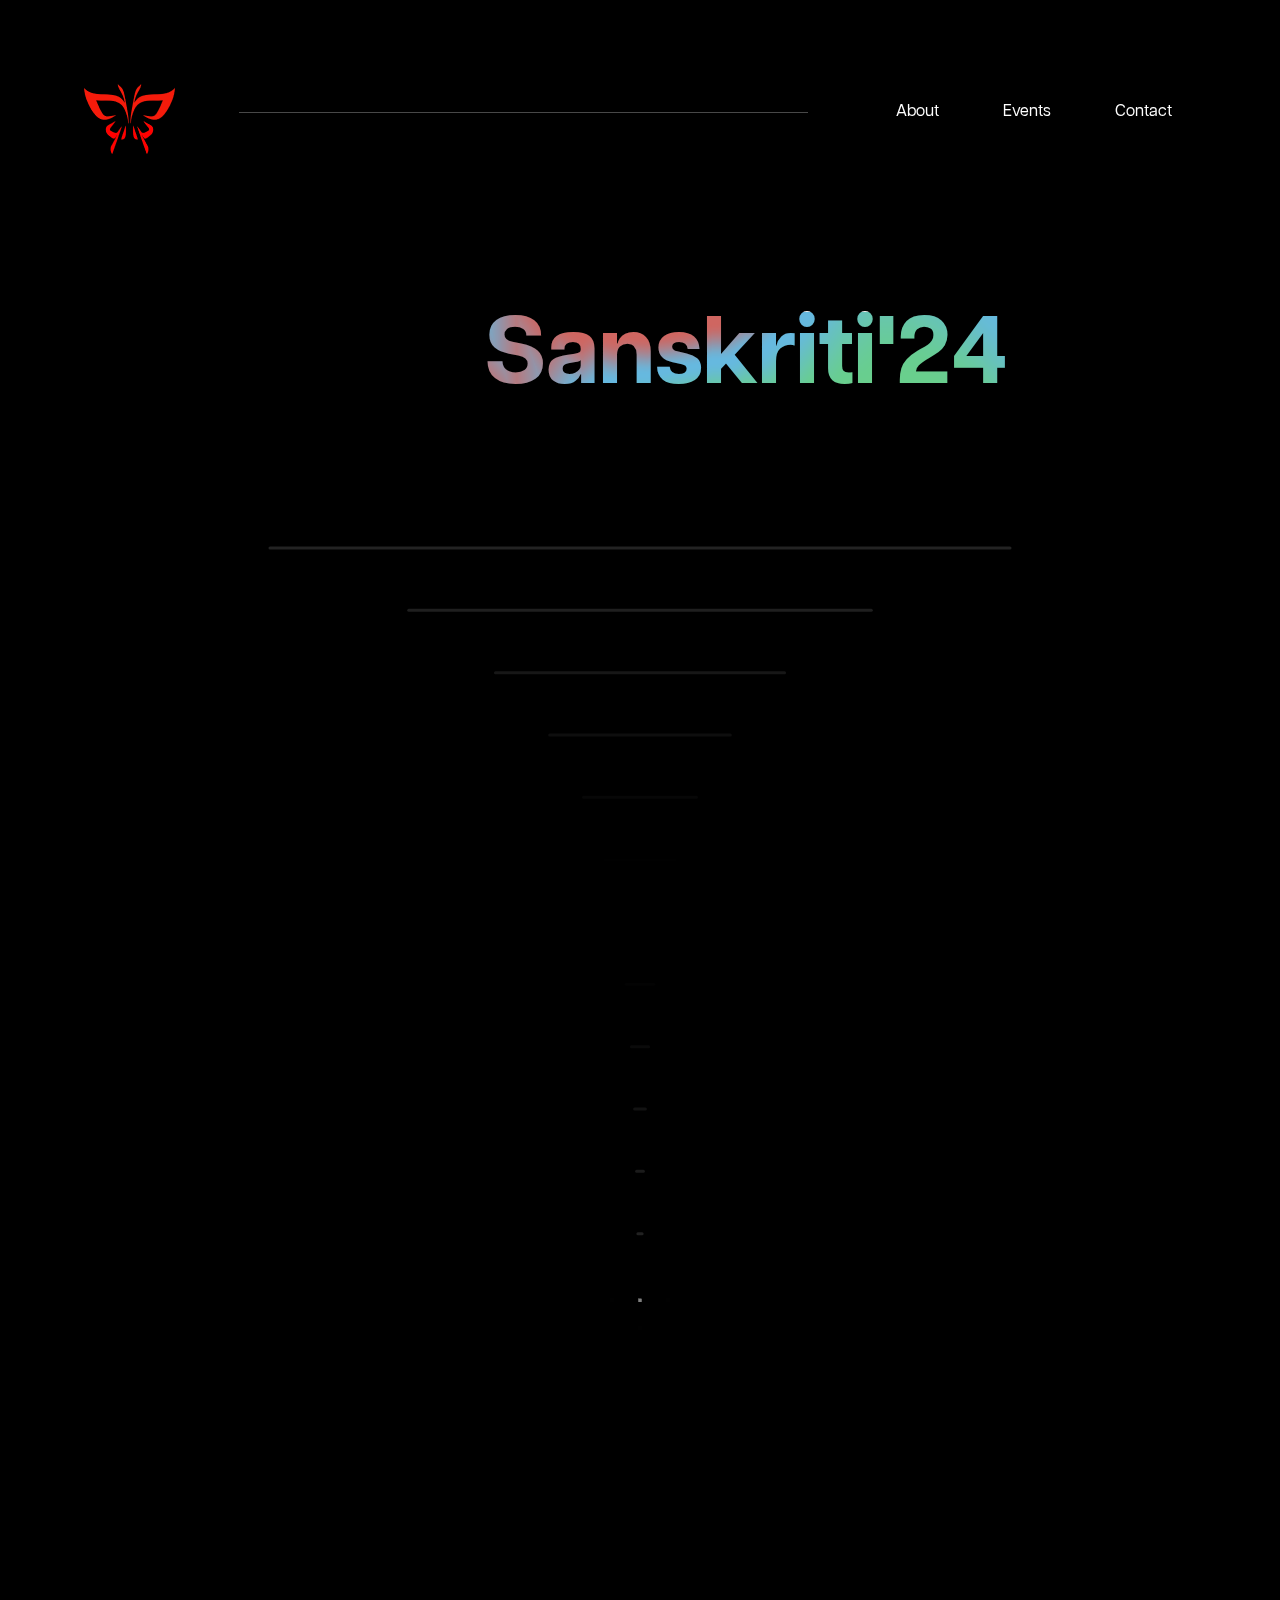
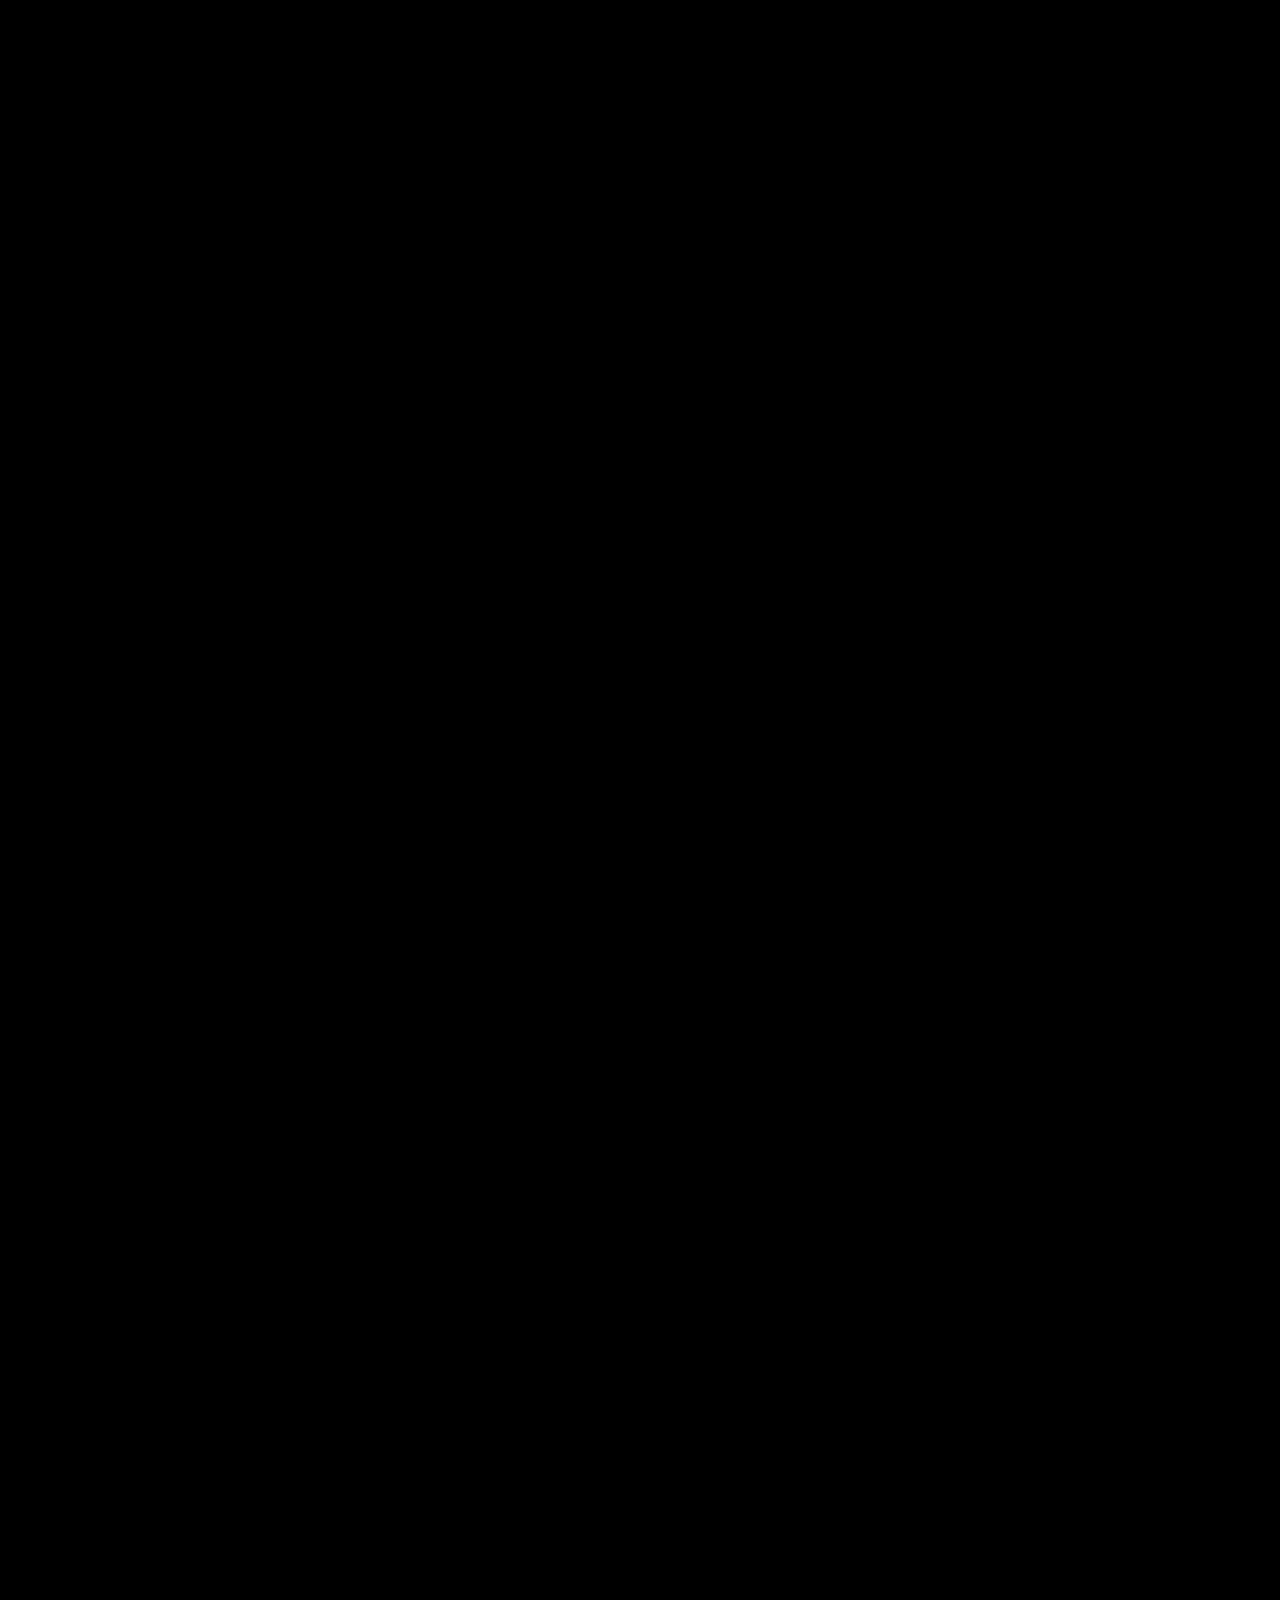
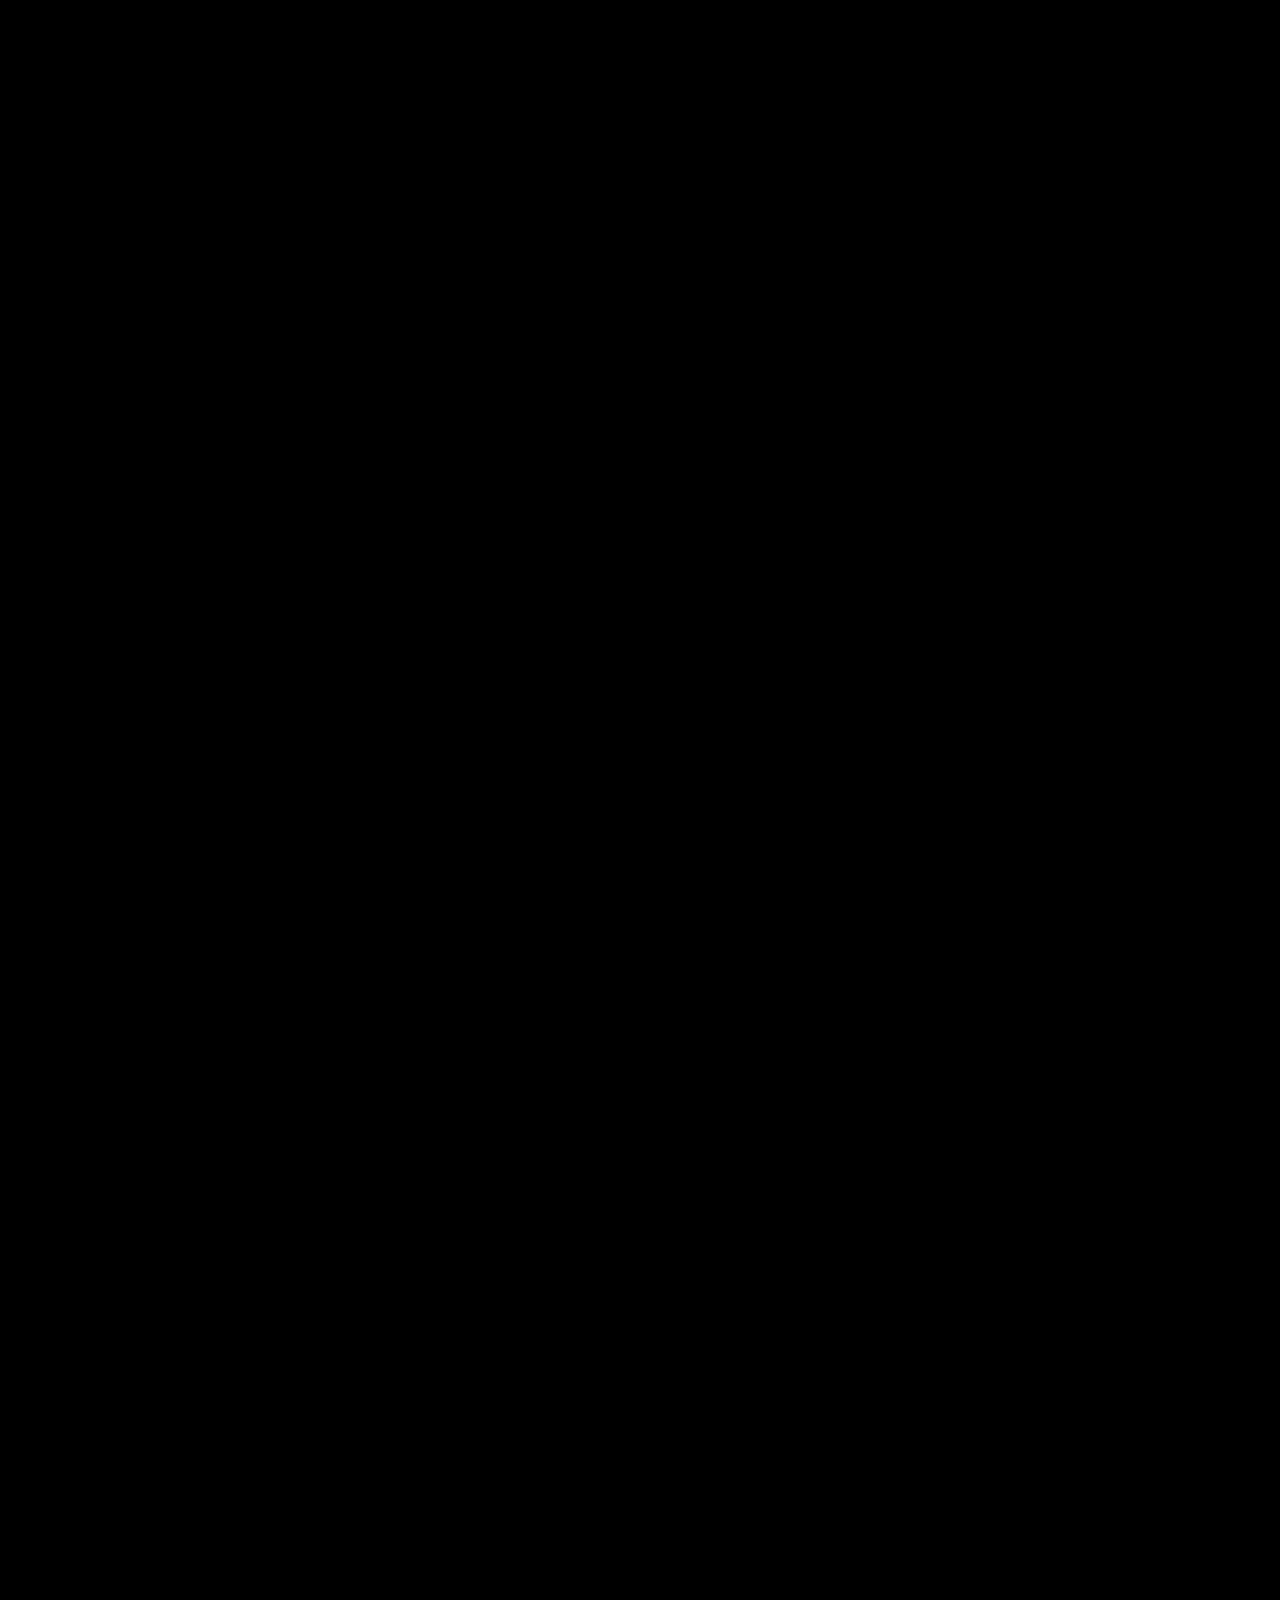
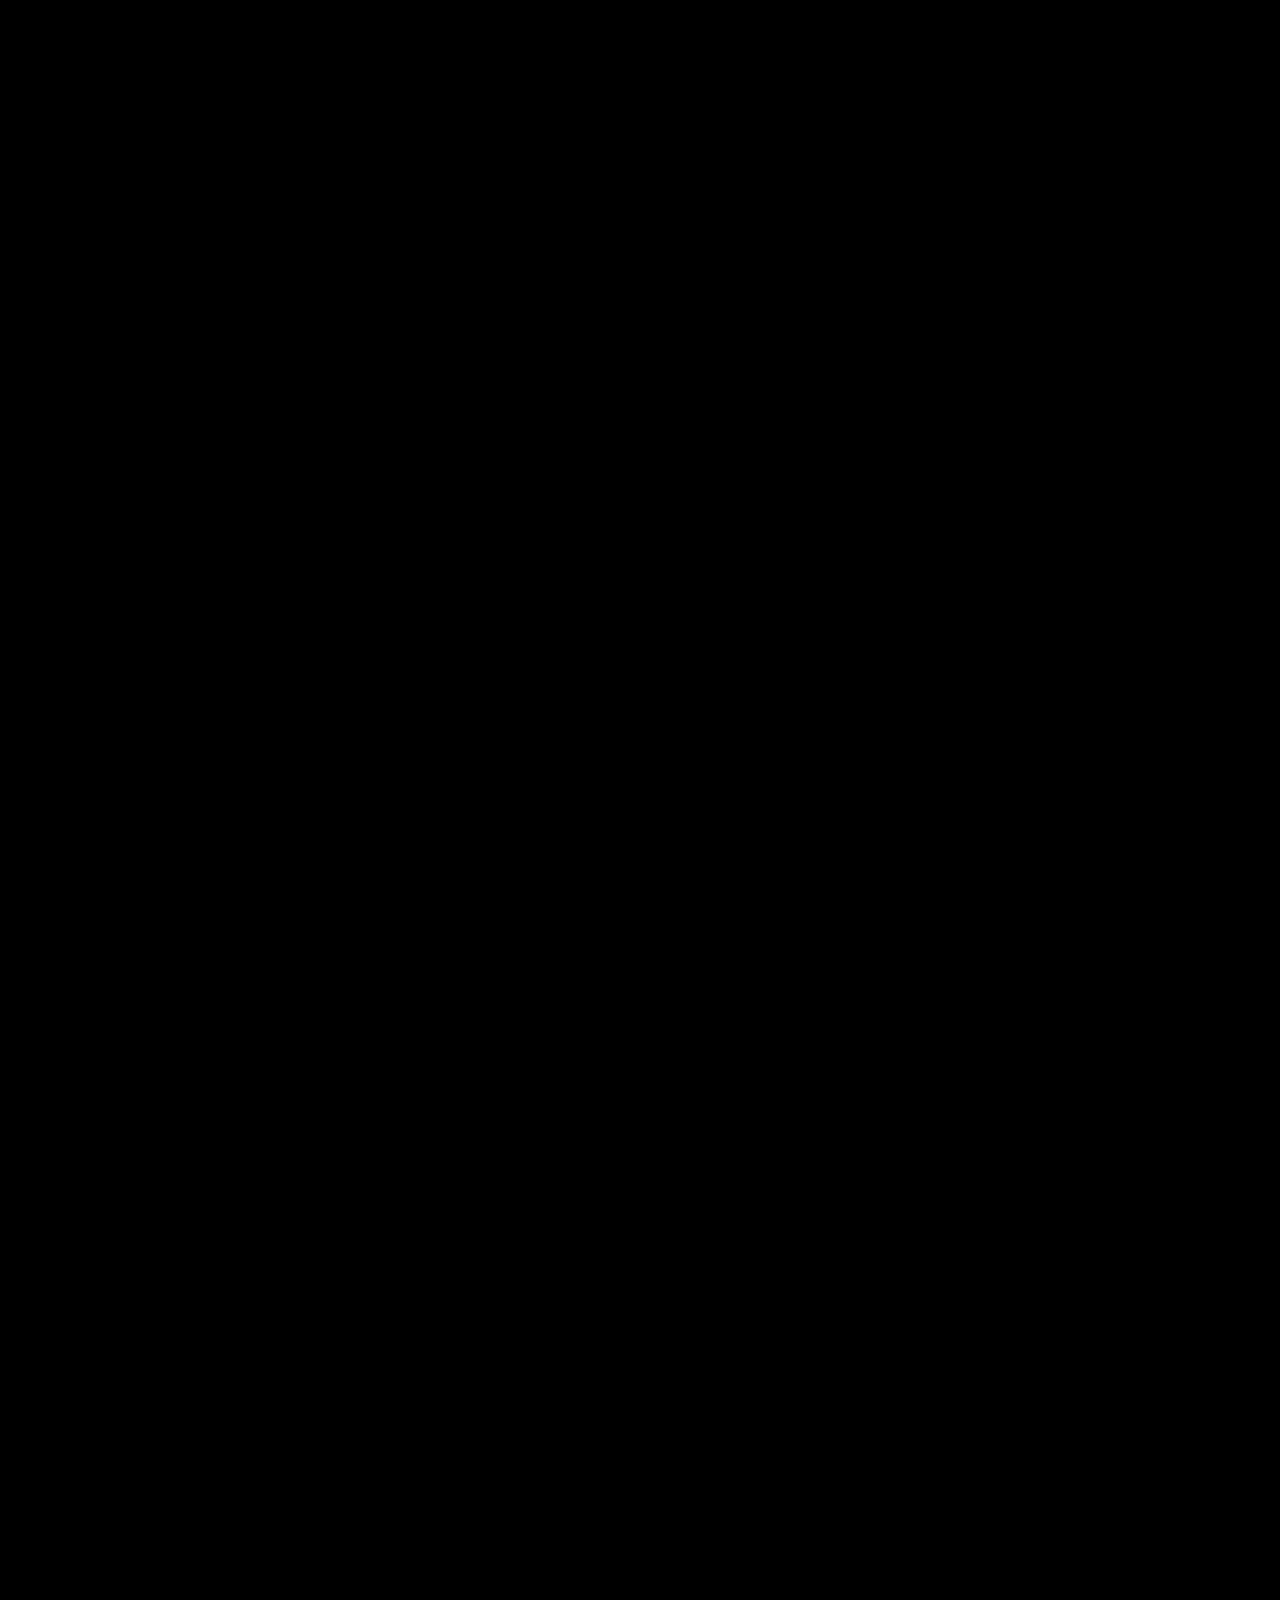
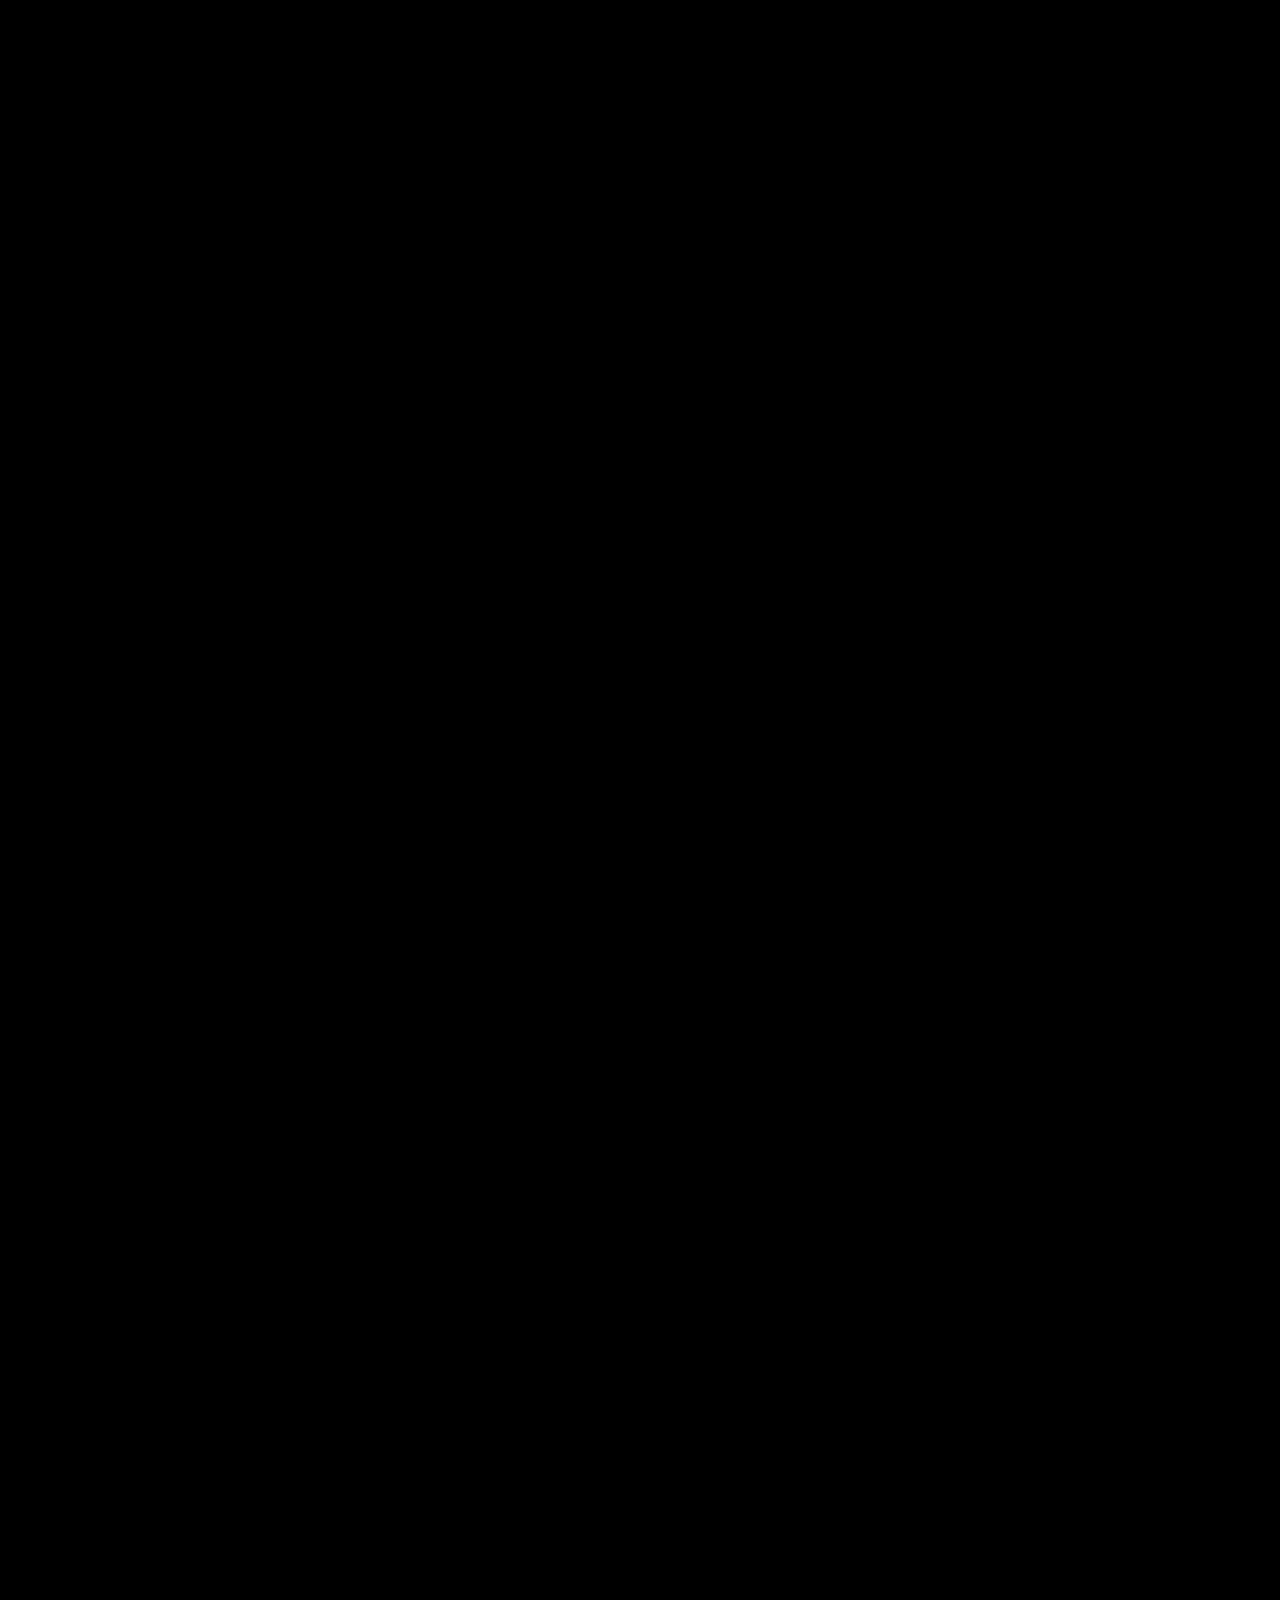
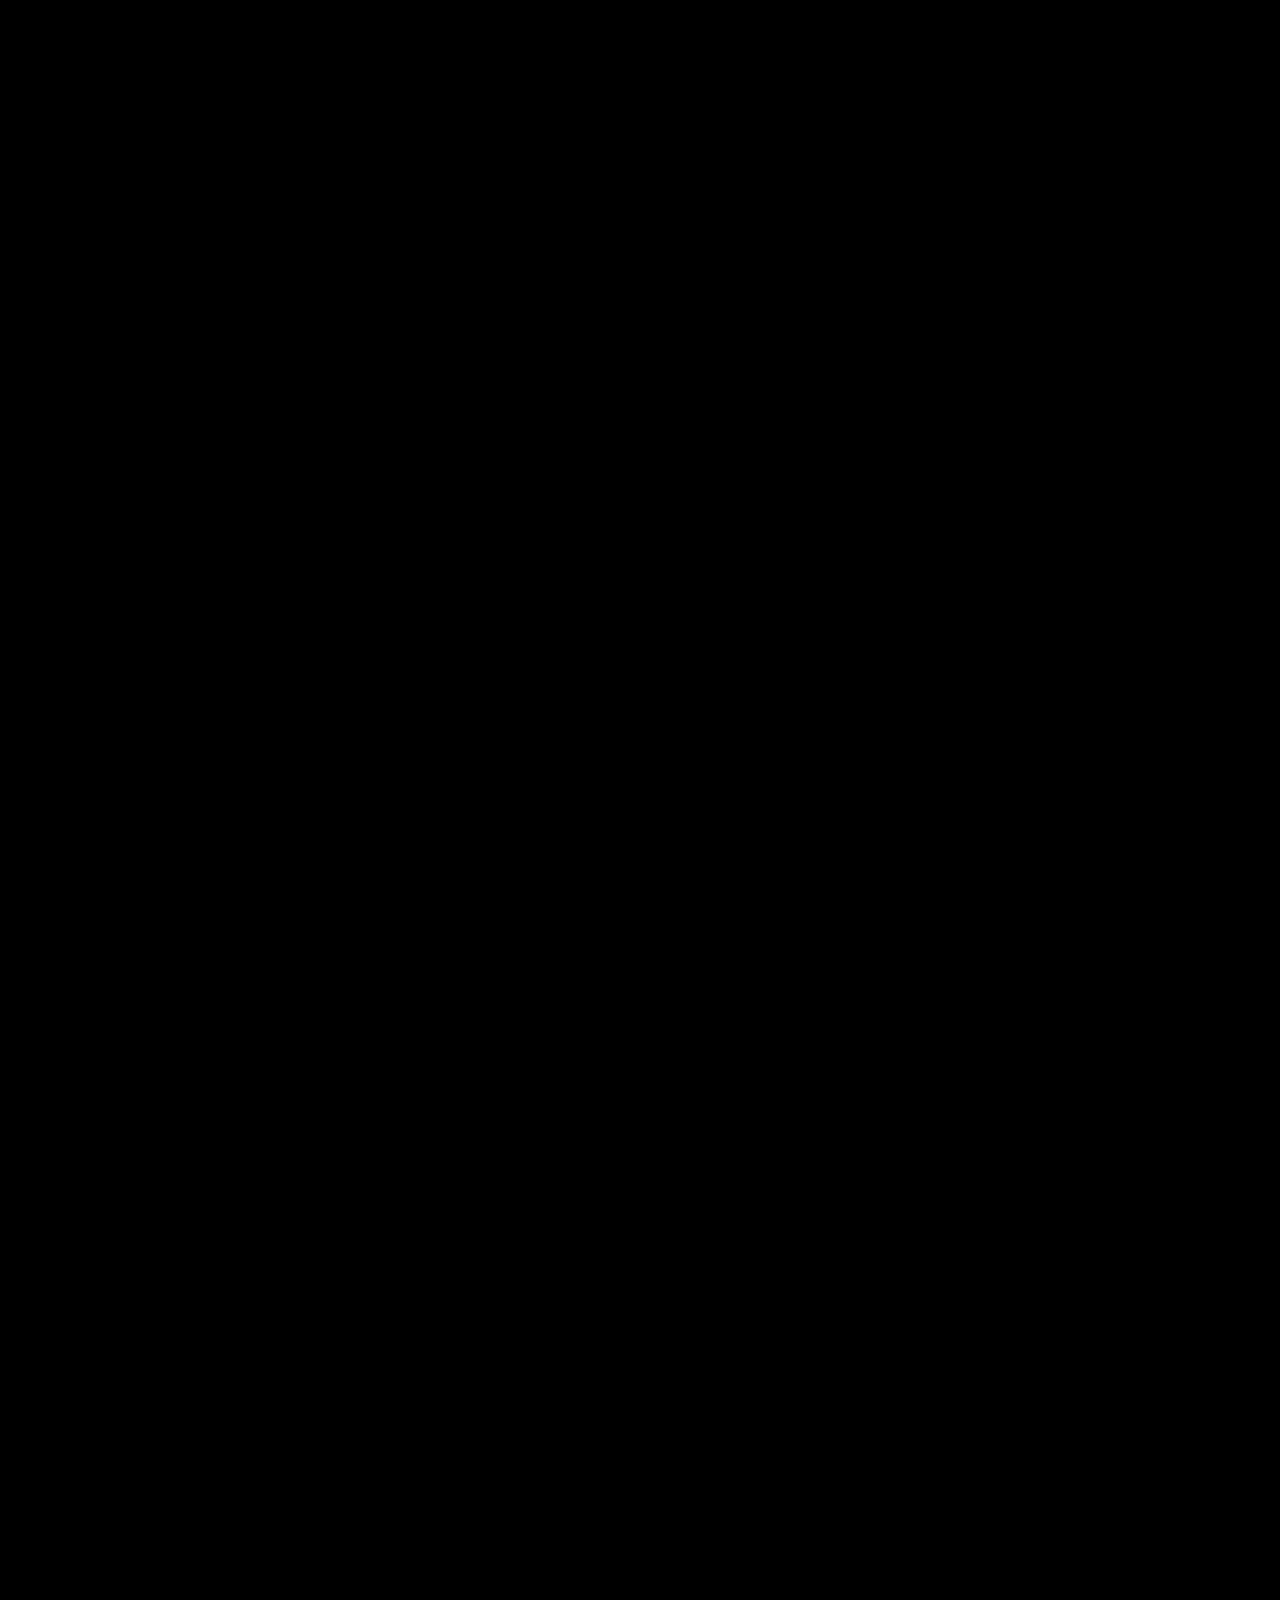
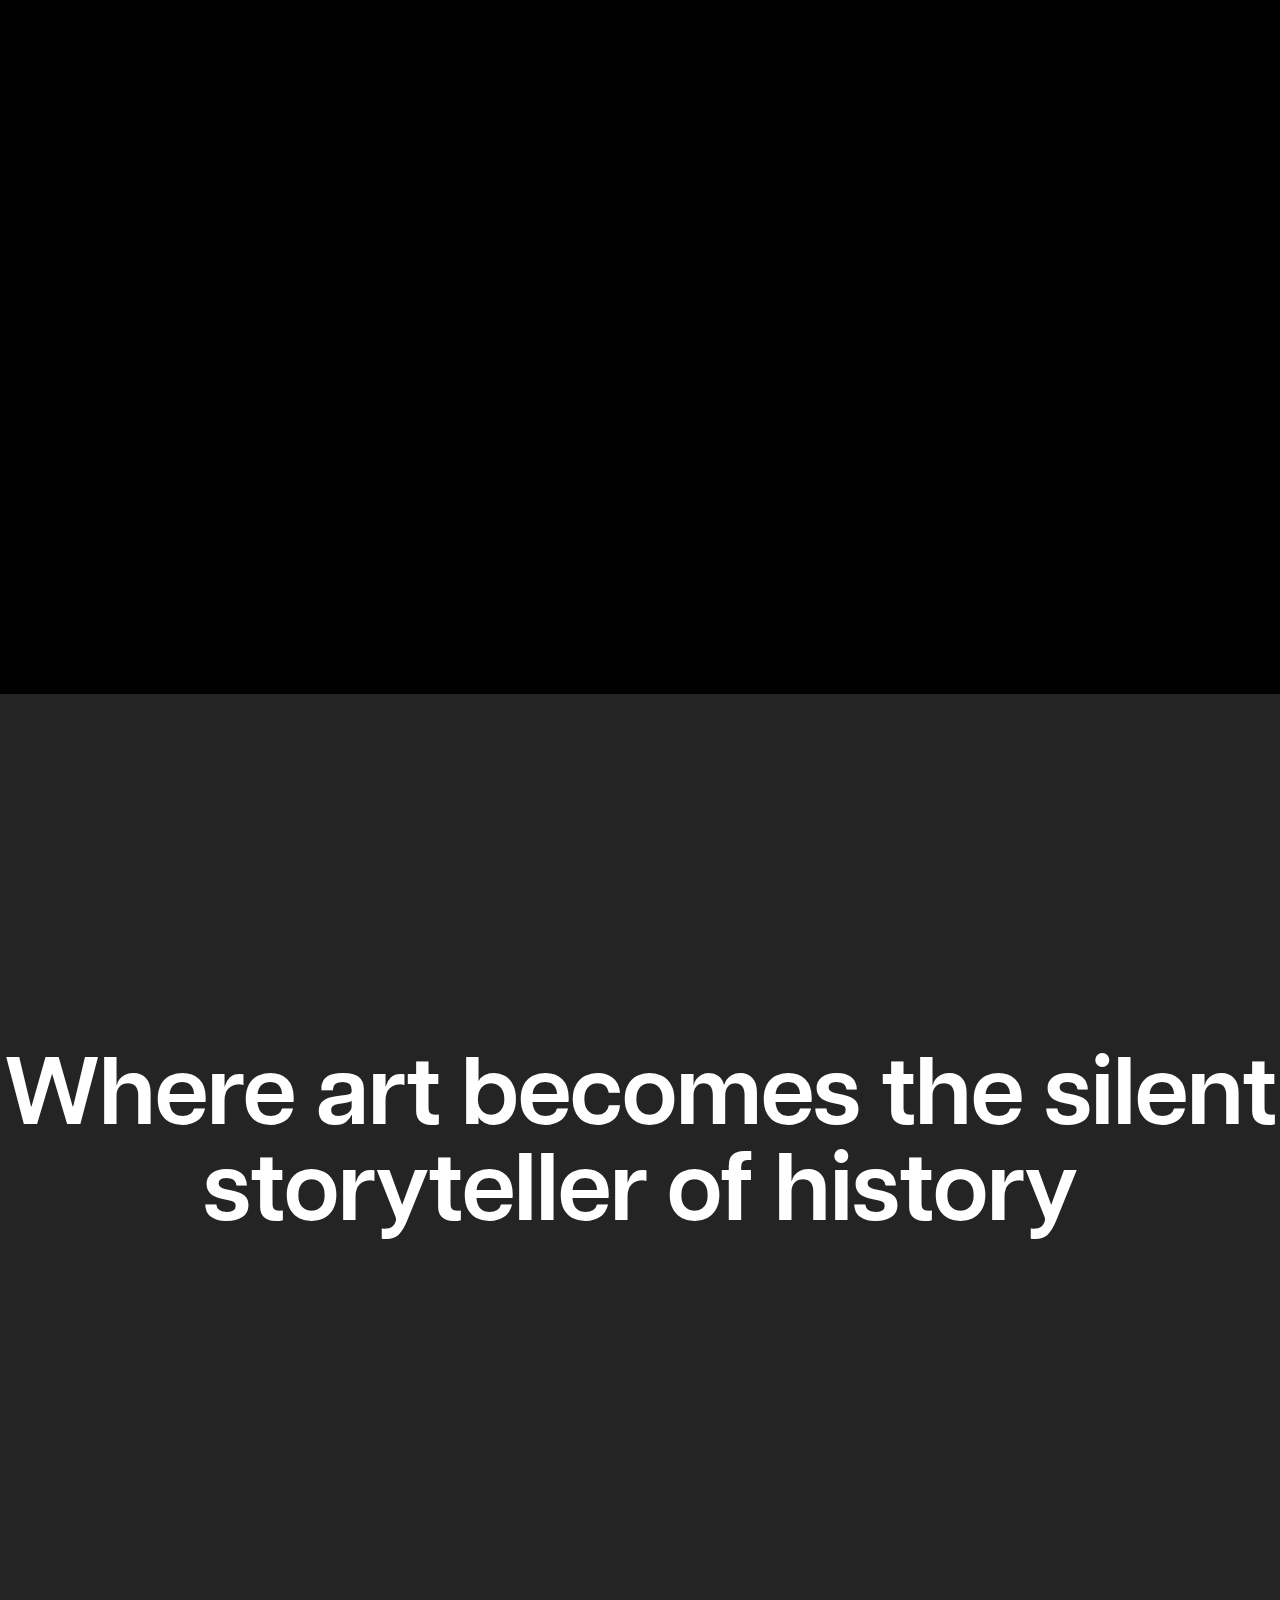
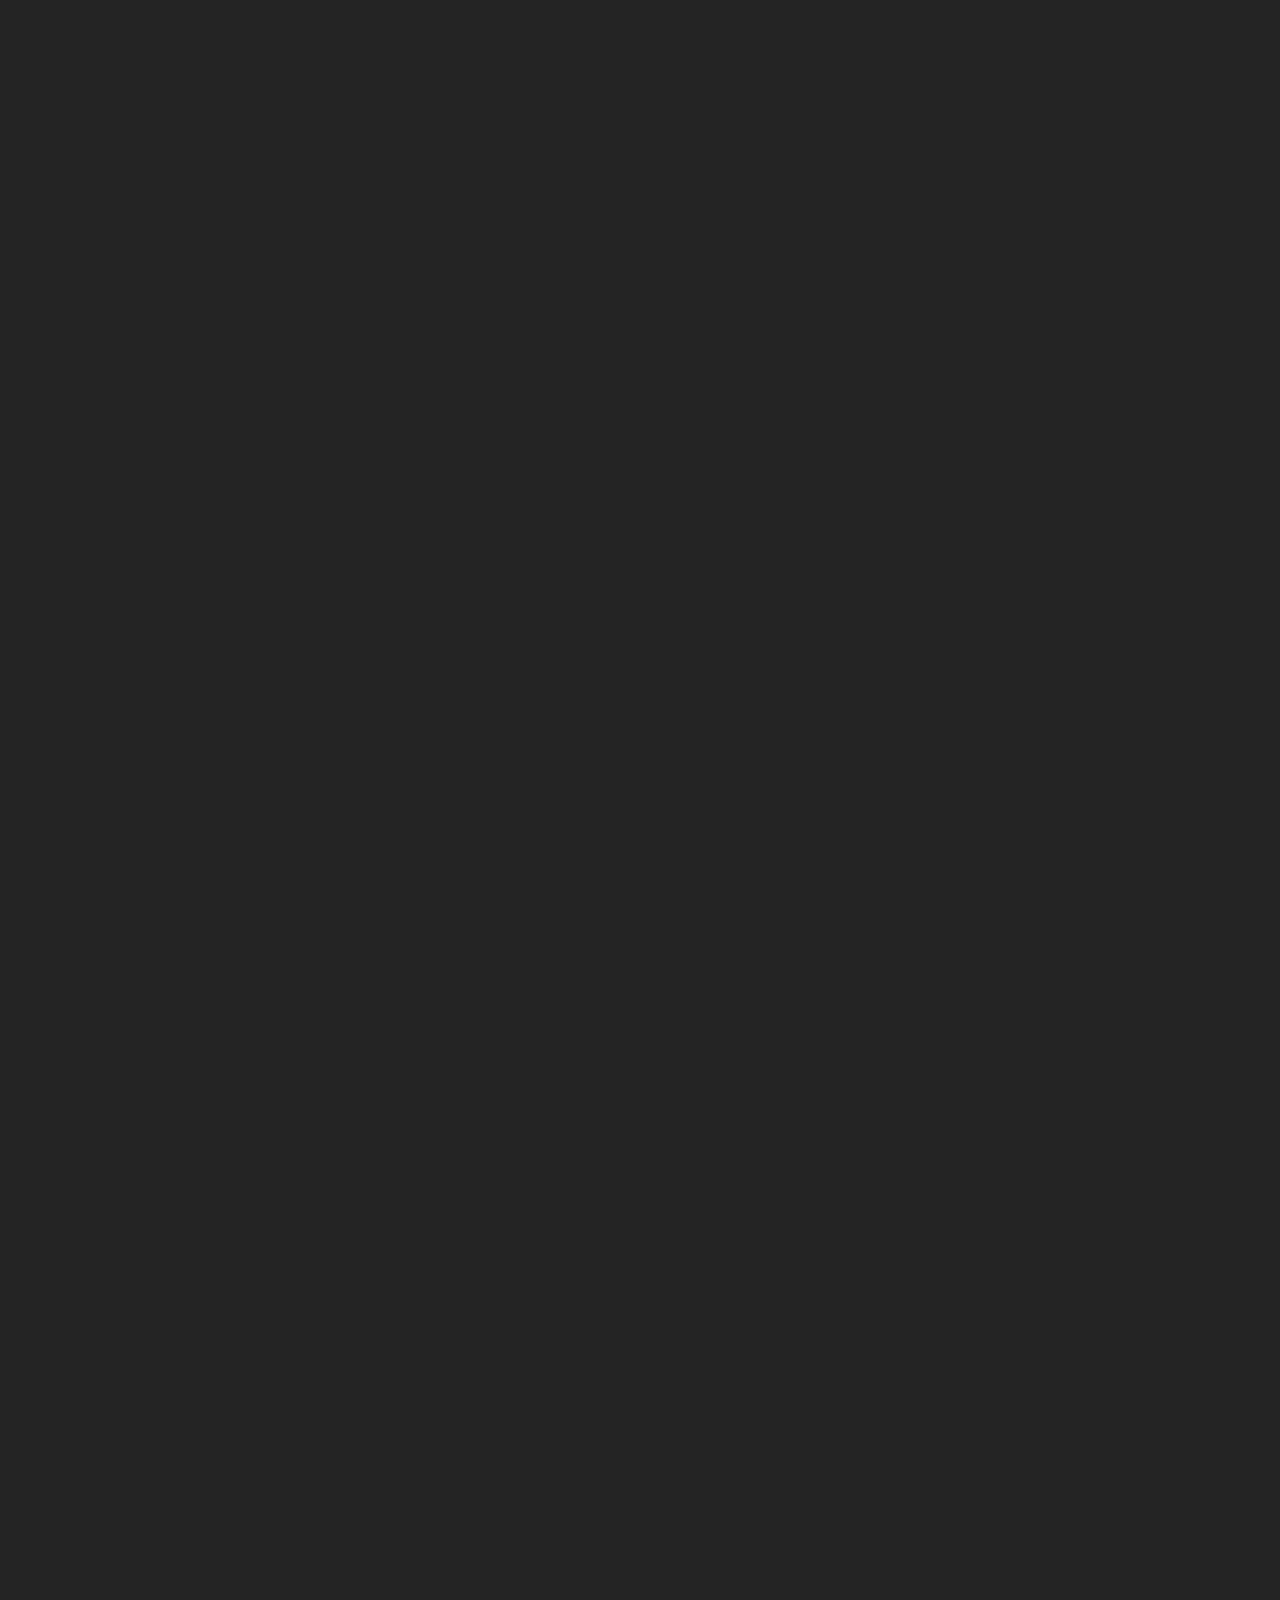
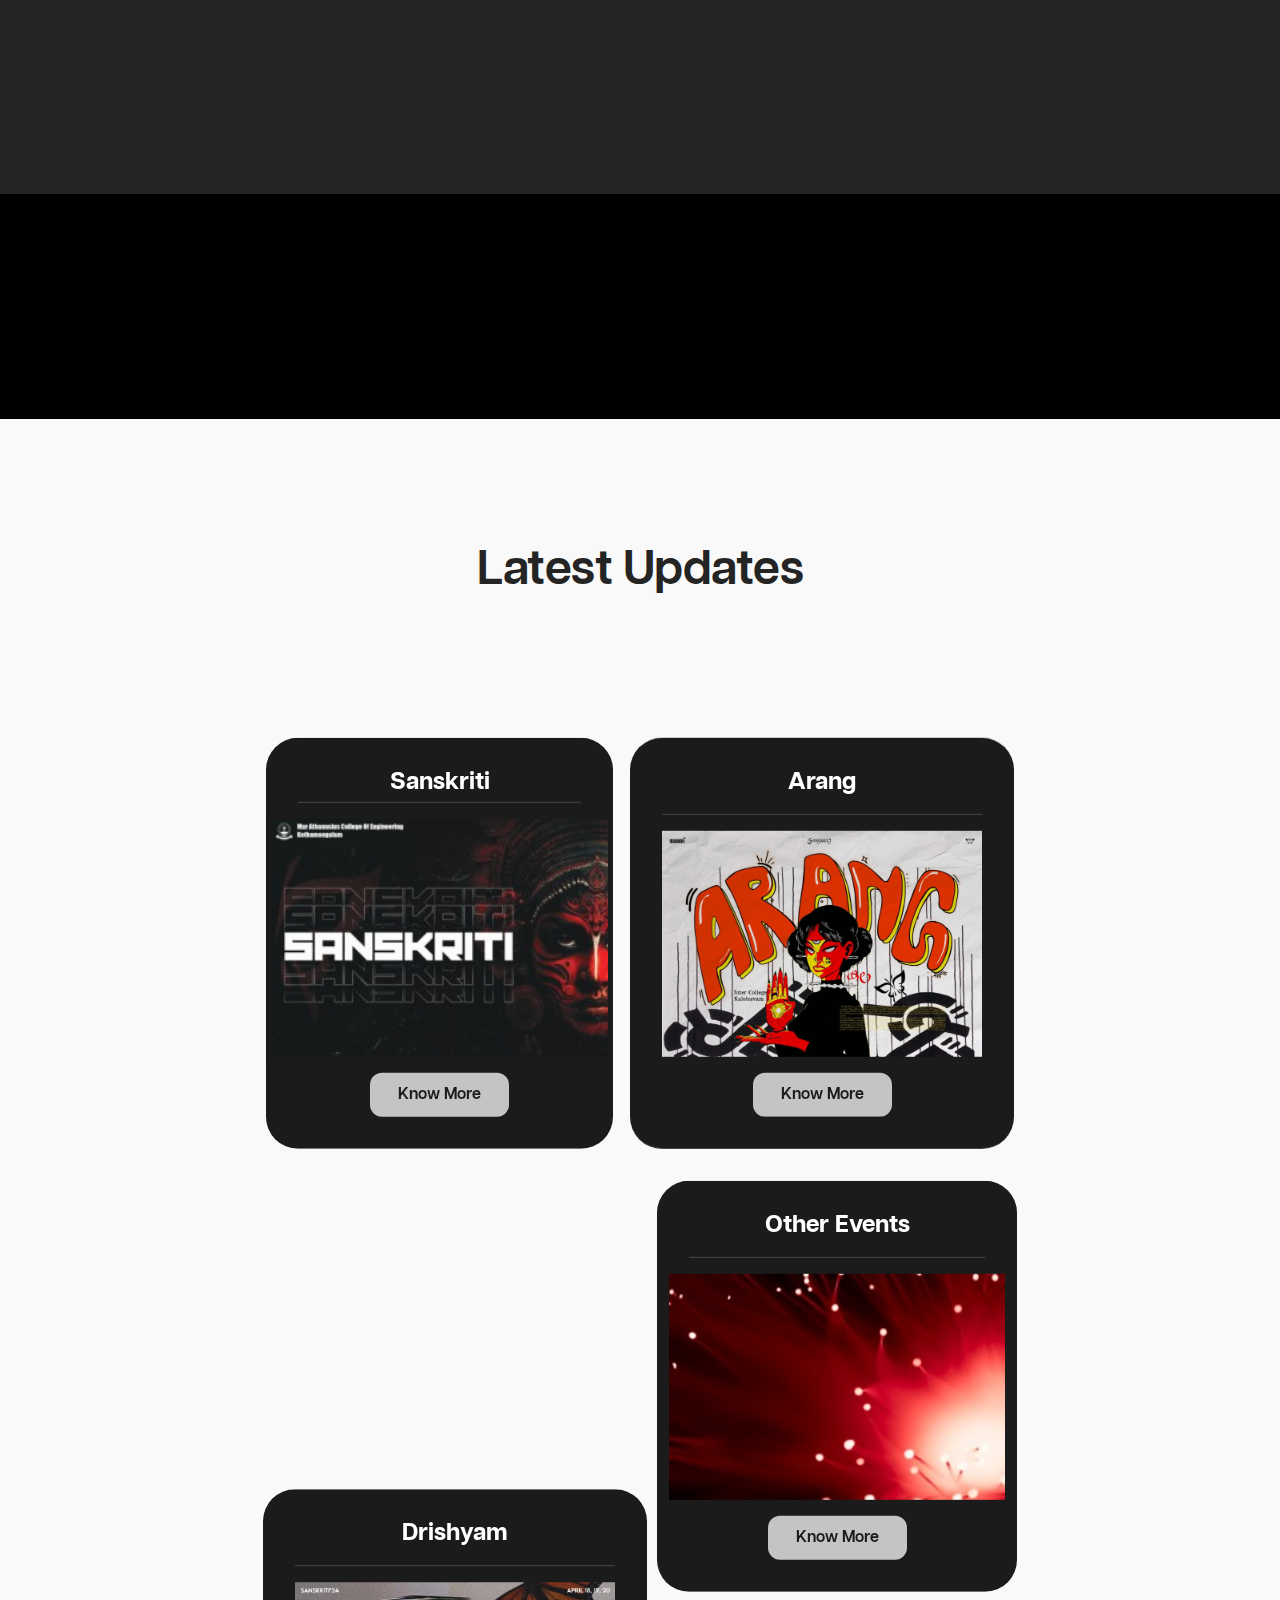
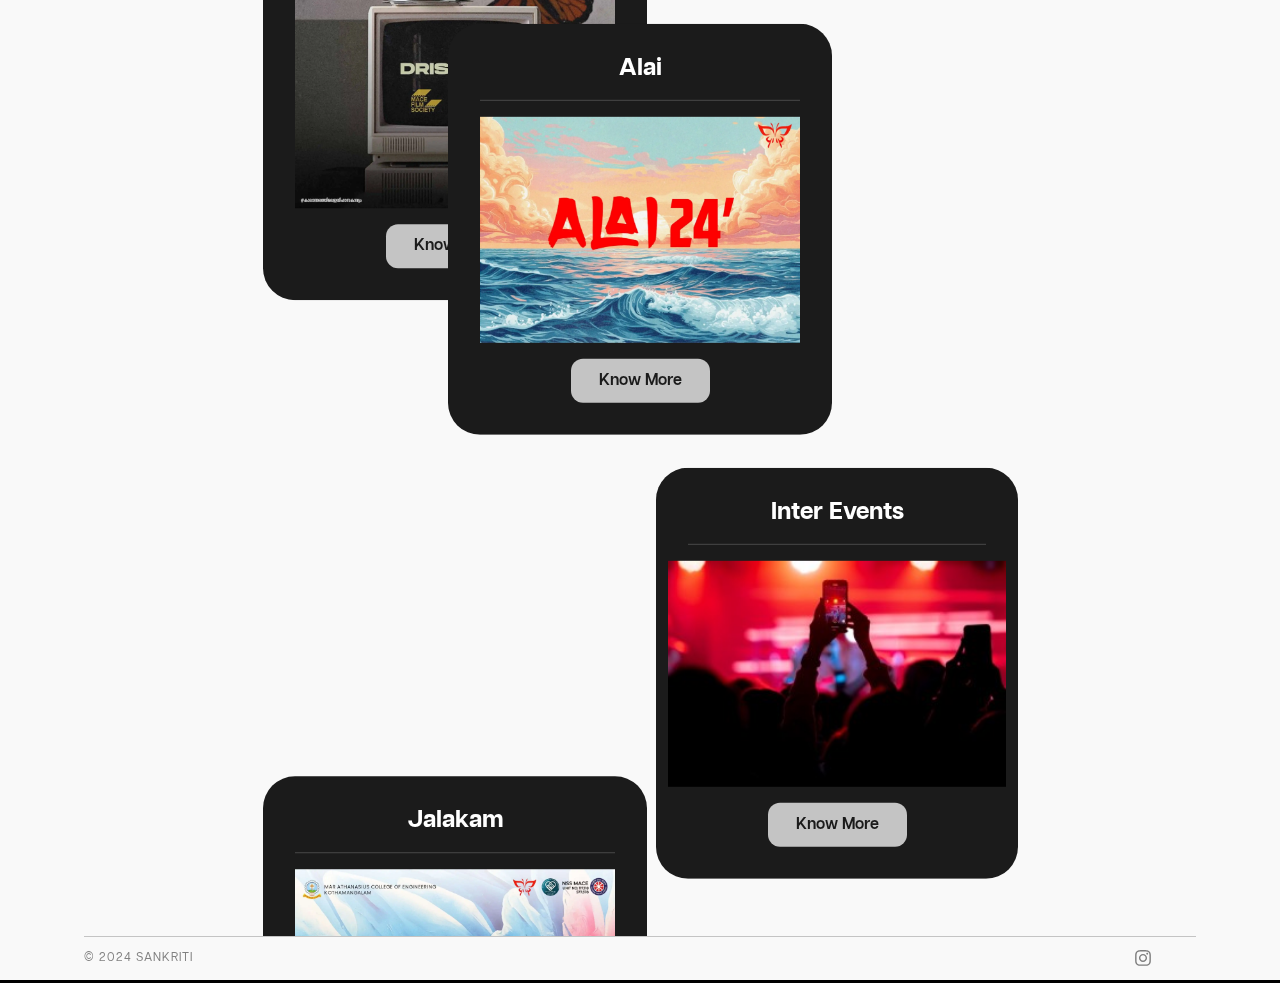
==== index.html @ db8302df "fix indentations" ====
<!DOCTYPE html>
<html class="home" lang="en">
  <head>
    <meta charset="UTF-8">
    <meta name="viewport" content="width=device-width, initial-scale=1.0">
    <title>
      Sanskriti'24
    </title>
    <meta name="description" content="Annual Cultural Fest of MACE">
    <meta name="viewport" content="width=device-width, initial-scale=1.0">
    <link rel="icon" type="image/png" href="images/favicon-16.png" sizes="16x16">
    <link rel="icon" type="image/png" href="images/favicon-32.png" sizes="32x32">
    <link rel="apple-touch-icon" href="images/favicon-touch.png" sizes="180x180">
    <meta name="theme-color" content="#000000">
    <script src="js/head.js"></script>
    <link rel="stylesheet" href="css/styles.css">
  </head>
  <body class="home">
    <nav class="navigation" role="navigation" aria-label="Global">
      <a class="navigation__link" href="/">
      <img src="images/logo.png" alt="alt">
      </a>
      <button class="navigation__button" aria-expanded="false" aria-controls="navigation__list">
      Open Global Menu</button>
      <ul class="navigation__list" id="navigation__list">
        <li class="navigation__list__item">
          <a class="navigation__list__link" href="events/index.html">
          About</a>
        </li>
        <li class="navigation__list__item">
          <a class="navigation__list__link" href="events/index.html#events">
          Events</a>
        </li>
        <li class="navigation__list__item">
          <a class="navigation__list__link" href="events/index.html#footer">
          Contact</a>
        </li>
      </ul>
    </nav>
    <main class="content" id="content" data-template="home">
      <section class="hero">
        <h1>
          <span id="hero-heading-key-line">
          Sanskriti'24</span><br>
          <span style="font-size: 2.5vw;">Alchemy of Cultural Nexus</span>
        </h1>
        <div id="hero-text-background-wrapper">
          <canvas id="hero-text-background" aria-hidden="true"></canvas>
        </div>
        <canvas id="hero-indicator" aria-hidden="true"></canvas>
        <div class="fallback-image">
          <picture>
            <source srcset="images/hero-bg-small--1x.png, images/hero-bg-small--2x.png 2x" media="(max-width: 799px)">
            <source srcset="images/hero-bg-medium--1x.png, images/hero-bg-medium--2x.png 2x" media="(max-width: 1199px)">
            <source srcset="images/hero-bg-large--1x.png, images/hero-bg-large--2x.png 2x" media="(min-width: 1200px)">
            <img src="images/hero-bg-large--1x.png" alt="alt" aria-hidden="true" role="presentation">
          </picture>
        </div>
      </section>
      <section class="pixel-perfect">
        <div class="pixel-perfect--sticky">
          <div class="pixel-perfect--copy">
            <p data-focus="72" tabindex="-1">
              Embrace your alchemical essence
            </p>
          </div>
          <canvas id="pixel-grid" aria-hidden="true"></canvas>
        </div>
        <div class="fallback-image">
          <picture>
            <source srcset="images/pixel-bg-small--1x.png, images/pixel-bg-small--2x.png 2x" media="(max-width: 799px)">
            <source srcset="images/pixel-bg-medium--1x.png, images/pixel-bg-medium--2x.png 2x" media="(max-width: 1199px)">
            <source srcset="images/pixel-bg-large--1x.png, images/pixel-bg-large--2x.png 2x" media="(min-width: 1200px)">
            <img src="images/pixel-bg-large--1x.png" alt="alt" aria-hidden="true" role="presentation">
          </picture>
        </div>
      </section>
      <section class="animation">
        <div class="animation--sticky">
          <div class="animation--copy">
            <p class="wrapper" tabindex="-1" data-focus="112">
              <span class="word-wrap" role="text">
              <span class="text" role="text">
              Stir your passions,</span>
              <span class="overlay">
              </span>
              </span><br>
              <span class="word-wrap" role="text">
              <span class="text" role="text">
              forge your destiny </span>
              <span class="overlay">
              </span>
              </span> 
              <span class="flourish-wrap">
                <svg xmlns="http://www.w3.org/2000/svg" viewBox="0 0 50 100" aria-hidden="true">
                  <g stroke="#68BDE7" stroke-width="8" stroke-linecap="round" fill-rule="nonzero">
                    <path class="short" d="M4 24L30 8"></path>
                    <path class="long" d="M4 50H46"></path>
                    <path class="short" d="M4 76L30 92"></path>
                  </g>
                </svg>
              </span>
            </p>
          </div>
          <canvas id="motion-path" aria-hidden="true"></canvas>
        </div>
        <div class="fallback-image">
          <picture data-lazy="data-lazy"></picture>
          <noscript>
            <picture>
              <source srcset="images/fallback/animation-bg-small--1x.png, images/fallback/animation-bg-small--2x.png 2x" media="(max-width: 799px)"/>
              <source srcset="images/fallback/animation-bg-medium--1x.png, images/fallback/animation-bg-medium--2x.png 2x" media="(max-width: 1199px)"/>
              <source srcset="images/fallback/animation-bg-large--1x.png, images/fallback/animation-bg-large--2x.png 2x" media="(min-width: 1200px)"/>
              <img src="images/fallback/animation-bg-large--1x.png" alt="alt" aria-hidden="true" role="presentation"/>
            </picture>
          </noscript>
        </div>
      </section>
      <section class="interactive">
        <div class="interactive--sticky">
          <div class="interactive--copy">
            <span tabindex="-1" data-focus="150">
            Dance to the <br>
            rhythm of your soul </span>
          </div>
          <canvas id="interactive-game" aria-hidden="true"></canvas>
        </div>
        <div class="fallback-image">
          <picture data-lazy="data-lazy"></picture>
          <noscript>
            <picture>
              <source srcset="images/fallback/interactive-bg-small--1x.png, images/fallback/interactive-bg-small--2x.png 2x" media="(max-width: 799px)"/>
              <source srcset="images/fallback/interactive-bg-medium--1x.png, images/fallback/interactive-bg-medium--2x.png 2x" media="(max-width: 1199px)"/>
              <source srcset="images/fallback/interactive-bg-large--1x.png, images/fallback/interactive-bg-large--2x.png 2x" media="(min-width: 1200px)"/>
              <img src="images/fallback/interactive-bg-large--1x.png" alt="alt" aria-hidden="true" role="presentation"/>
            </picture>
          </noscript>
        </div>
      </section>
      <section class="accessible">
        <div class="accessible--content">
          <div class="accessible--copy">
            <span tabindex="-1" data-focus="0">
            Build castles in the ether of your imagination</span>
          </div>
          <div class="accessible--icons">
            <div class="icon-wrapper">
              <svg id="motor-icon" xmlns="http://www.w3.org/2000/svg" viewBox="0 0 194 282" aria-hidden="true">
                <g stroke-width="6" fill="none" fill-rule="evenodd" stroke-linejoin="round" stroke-linecap="round">
                  <path id="motor-icon--hand" d="M64.994 168.964V81.358C64.994 70.125 72.769 64 80.544 64s15.55 5.95 15.55 17.358v87.606-32.641c0-11.234 7.775-17.359 15.55-17.359 7.776 0 15.55 5.95 15.55 17.359v32.641-20.228c0-11.234 8.002-17.358 15.777-17.358 7.775 0 15.324 5.95 15.324 17.358v20.228-7.279c0-11.233 7.775-17.358 15.55-17.358 7.776 0 15.55 5.95 15.55 17.358v27.553c0 59.17-20.733 88.756-62.2 88.756-24.516 0-47.464.886-69.856-18.929-17.959-15.891-30.378-29.53-49.878-69.827-7.734-14.533-1.76-27.553 10.527-27.553 18.74 0 21.72 37.778 35.813 39.51 12.483 1.533 11.193-22.63 11.193-32.23Z" stroke="#6BD490"></path>
                  <path class="wave wave-one" d="M53.924 56.476A34.61 34.61 0 0 1 80.5 44h0c9.914 0 19.829 4.198 26.65 12.402" stroke="#ECFEEF" stroke-linecap="round"></path>
                  <path class="wave wave-two" d="M80.5 24c15.06 0 30.12 6.196 40.744 18.31m-81.37.116A54.107 54.107 0 0 1 80.5 24h0" stroke="#A2F6CF" stroke-linecap="round"></path>
                  <path class="wave wave-three" d="M80.5 4c20.203 0 40.406 8.197 54.823 24.23m-109.487.159A73.603 73.603 0 0 1 80.5 4h0" stroke="#6BD490" stroke-linecap="round"></path>
                </g>
              </svg>
            </div>
            <div class="icon-wrapper">
              <svg id="vision-icon" xmlns="http://www.w3.org/2000/svg" viewBox="0 0 244 167" aria-hidden="true">
                <g transform="translate(4 4)" stroke-width="6" fill="none" fill-rule="evenodd" stroke-linecap="round">
                  <circle stroke="#68BDE7" transform="rotate(-90 118.5 101.5)" cx="118.5" cy="101.5" r="36.5"></circle>
                  <path id="vision-icon--outer" d="M118 44c50.344 0 118 31.392 118 57.105C236 126.818 168.964 159 118 159 67.037 159 0 126.818 0 101.5 0 76.182 67.656 44 118 44Z" stroke="#68BDE7" stroke-linejoin="round"></path>
                  <path class="wave wave-one" d="M118.5 24V0" stroke="#EAF4FE" stroke-linecap="round"></path>
                  <path class="wave wave-two" d="m152.823 27.164 4.168-23.635M84.168 27.635 80 4" stroke="#AEE8FA" stroke-linecap="round"></path>
                  <path class="wave wave-three" d="m53.907 35.346-7.814-22.692M183 35.346l7.814-22.692" stroke="#68BDE7" stroke-linecap="round"></path>
                </g>
              </svg>
            </div>
            <div class="icon-wrapper">
              <svg id="hearing-icon" xmlns="http://www.w3.org/2000/svg" viewBox="0 0 201 271" aria-hidden="true">
                <g stroke-width="6" fill="none" fill-rule="evenodd" stroke-linecap="round">
                  <path id="hearing-icon--inner" d="M106.439 154.211c17.183-17.082 17.142-44.819-.091-61.952-17.234-17.133-45.134-17.173-62.317-.091" stroke="#D66761" stroke-linejoin="round"></path>
                  <path id="hearing-icon--outer" d="M12.803 225.232c0 24.54 17.776 41.77 40.126 41.77 22.35 0 39.67-13.735 45.609-41.77 4.877-23.023 7.718-36.561 19.744-46.057a70.8 70.8 0 0 0 6.596-5.915C137.326 160.606 145 143.28 145 124.171 145 85.417 113.436 54 74.5 54S4 85.417 4 124.171" stroke="#D66761" stroke-linejoin="round"></path>
                  <path id="hearing-icon--squiggle" d="M38 148c0 12.148 12 15.944 12 24s-12 12.5-12 23.961" stroke="#D66761" stroke-linejoin="round"></path>
                  <path class="wave wave-one" d="M122.238 46.287c13.198 8.107 24.333 19.397 32.237 32.927" stroke="#FBE7E6"></path>
                  <path class="wave wave-two" d="M125.576 25.207c21.702 11.286 39.52 29.375 50.35 51.752" stroke="#F5C0B2"></path>
                  <path class="wave wave-three" d="M128.849 4.546c30.305 13.915 54.867 38.846 68.025 70.21" stroke="#D66761"></path>
                </g>
              </svg>
            </div>
          </div>
        </div>
      </section>
      <section class="dimensions">
        <div class="dimensions--sticky">
          <div class="dimensions--gate dimensions--gate__top">
            <div class="dimensions--gate__inner"></div>
          </div>
          <div class="dimensions--gate dimensions--gate__bottom">
            <div class="dimensions--gate__inner"></div>
          </div>
          <div class="dimensions--overflow">
            <canvas id="dimensions-tesseracts" aria-hidden="true"></canvas>
            <div class="dimensions--copy">
              <span tabindex="-1" data-focus="0">
              </span>
              <span class="two" aria-hidden="true">
              Are You</span>
              <span class="three hidden" aria-hidden="true">
              Ready for </span>
              <span class="four hidden" aria-hidden="true">
              Sanskriti</span>
              </span>
            </div>
          </div>
        </div>
        <div class="fallback-image">
          <picture data-lazy="data-lazy"></picture>
          <noscript>
            <picture>
              <source srcset="images/fallback/dimensions-bg-small--1x.png, images/fallback/dimensions-bg-small--2x.png 2x" media="(max-width: 799px)"/>
              <source srcset="images/fallback/dimensions-bg-medium--1x.png, images/fallback/dimensions-bg-medium--2x.png 2x" media="(max-width: 1199px)"/>
              <source srcset="images/fallback/dimensions-bg-large--1x.png, images/fallback/dimensions-bg-large--2x.png 2x" media="(min-width: 1200px)"/>
              <img src="images/fallback/dimensions-bg-large--1x.png" alt="alt" aria-hidden="true" role="presentation"/>
            </picture>
          </noscript>
        </div>
      </section>
      <section class="photography">
        <div class="photography--background"></div>
        <div class="photography--collage">
          <img class="photography--1" src="images/p1.jpg" alt="alt" aria-hidden="true">
          <img class="photography--2" src="images/p2.webp" alt="alt" aria-hidden="true">
          <img class="photography--3" src="images/p3.jpg" alt="alt" aria-hidden="true">
          <img class="photography--4" src="images/p4.webp" alt="alt" aria-hidden="true">
          <img class="photography--5" src="images/p5.jpg" alt="alt" aria-hidden="true">
          <img class="photography--6" src="images/p6.webp" alt="alt" aria-hidden="true">
        </div>
        <div class="photography--copy">
          <span tabindex="-1" data-focus="0">
          Step into the canvas of Sanskriti '24, <br>
          </span>
        </div>
      </section>
      <section class="travel">
        <div class="travel--sticky">
          <div class="travel--copy">
            <span id="travel-intro" tabindex="-1" data-focus="50">
            Where art becomes the silent storyteller of history<span class="visually-hidden" role="text">
            Sanskriti'24</span>
            </span>
          </div>
          <canvas id="adventures-mask" aria-hidden="true"></canvas>
          <div class="travel--overlay"></div>
        </div>
      </section>
      <section class="contact">
        <div class="contact--sticky">
          <div class="contact--copy">
            <p tabindex="-1" data-focus="25">
              Embrace the spirit of Sanskriti'24
            </p>
            <div class="contact--cta">
              <a href="events/index.html">
              Explore Events</a>
            </div>
          </div>
        </div>
      </section>
      <section class="work" id="work" tabindex="-1">
        <div class="work--copy">
          <h2>
            Latest Updates
          </h2>
        </div>
        <div class="work--grid text-center">
          <article class="work--item work--item__full work--item__black">
            <h3>
              Sanskriti
            </h3>
            <hr>
            <img src="images/sans.jpg" style="height: 100%; width: auto;"><br>
            <a href="events/index.html">
            Know More
            </a>
          </article>
          <article class="work--item work--item__full work--item__black">
            <canvas id="anotherdei-background" aria-hidden="true">
            </canvas>
            <h3>
              Arang
            </h3>
            <span>
            </span>
            <hr>
            <img src="events/images/arang/arang.webp" style="height: auto; width: 20rem;"><br>
            <a href="events/index.html#arang">
            Know More
            </a>
          </article>
          <article class="work--item work--item__full work--item__black">
            <canvas id="anotherdei-background" aria-hidden="true"></canvas>
            <h3>
              Drishyam
            </h3>
            <span>
            </span>
            <hr>
            <img src="events/images/drishyam.webp" style="height: auto; width: 20rem;"><br>
            <a href="events/index.html#drishyam">
            Know More
            </a>
          </article>
          <article class="work--item work--item__full work--item__black text-center">
            <canvas id="anotherdei-background" aria-hidden="true">
            </canvas>
            <h3>
              Other Events
            </h3>
            <span>
            </span>
            <hr>
            <img src="events/images/other.jpg" style="height: 100%; width: auto;"><br>
            <a href="events/index.html#other">
            Know More
            </a>
          </article>
          <article class="work--item work--item__full work--item__black">
            <canvas id="anotherdei-background" aria-hidden="true">
            </canvas>
            <h3>
              Alai
            </h3>
            <span>
            </span>
            <hr>
            <img src="events/images/alai.webp" style="height: auto; width: 20rem;"><br>
            <a href="events/index.html#alai">
            Know More
            </a>
          </article>
          <article class="work--item work--item__full work--item__black text-center">
            <canvas id="anotherdei-background" aria-hidden="true">
            </canvas>
            <h3>
              Jalakam
            </h3>
            <span>
            </span>
            <hr>
            <img src="events/images/jaalakam.webp" style="height: auto; width: 20rem;"><br>
            <a href="events/index.html#jalakam">
            Know More
            </a>
          </article>
          <article class="work--item work--item__full work--item__black">
            <canvas id="anotherdei-background" aria-hidden="true">
            </canvas>
            <h3>
              Inter Events
            </h3>
            <span>
            </span>
            <hr>
            <img src="events/images/inter - Copy - Copy.jpg" style="height: 100%; width: auto;"><br>
            <a href="events/index.html#inter">
            Know More
            </a>
          </article>
        </div>
      </section>
    </main>
    <footer aria-label="Footer">
      <div class="footer__inner">
        <small>
        © 2024 Sankriti</small>
        <ul class="footer__social">
          <li>
            <a class="social-icon" href="https://www.instagram.com/sanskriti.mace/" target="_blank" rel="noopener noreferrer">
              <figure class="instagram"></figure>
              Instagram 
            </a>
          </li>
        </ul>
      </div>
    </footer>
    <script src="js/main.js"></script>
    <script data-goatcounter="https://cherupil.goatcounter.com/count" async="" src="js/count.js"></script>
  </body>
</html>
---- css/styles.css ----
*{box-sizing:border-box}a,abbr,acronym,address,applet,article,aside,audio,b,big,blockquote,body,canvas,caption,center,cite,code,dd,del,details,dfn,div,dl,dt,em,embed,fieldset,figcaption,figure,footer,form,h1,h2,h3,h4,h5,h6,header,hgroup,html,i,iframe,img,ins,kbd,label,legend,li,mark,menu,nav,object,ol,output,p,pre,q,ruby,s,samp,section,small,span,strike,strong,sub,summary,sup,table,tbody,td,tfoot,th,thead,time,tr,tt,u,ul,var,video{border:0;font-size:100%;font:inherit;margin:0;padding:0;vertical-align:baseline}article,aside,details,figcaption,figure,footer,header,hgroup,menu,nav,section{display:block}body{line-height:1}ol,ul{list-style:none}blockquote,q{quotes:none}blockquote:after,blockquote:before,q:after,q:before{content:"";content:none}table{border-collapse:collapse;border-spacing:0}@font-face{font-display:swap;font-family:Articulat CF;font-style:normal;font-weight:400;src:url(../fonts/52ce32a338a3057de64c3528a8571a7f.woff2) format("woff2"),url(../fonts/8b7f6754d12df7ff7d2f1aa77f9ee60d.woff) format("woff")}@font-face{font-display:swap;font-family:Articulat CF;font-style:normal;font-weight:500;src:url(../fonts/dae5654a2e5ffdaf0057259047ba7834.woff2) format("woff2"),url(../fonts/6a6f588a09b12435164b3000ddef9492.woff) format("woff")}@font-face{font-display:swap;font-family:Articulat CF;font-style:normal;font-weight:600;src:url(../fonts/ac1dbc3a2cc16a39ee69152e60e7d608.woff2) format("woff2"),url(../fonts/3807be14386a6352ed314e8c6834b2c3.woff) format("woff")}@font-face{font-display:swap;font-family:Articulat CF;font-style:normal;font-weight:700;src:url(../fonts/4c25ad540087c6c91e1a512489228e10.woff2) format("woff2"),url(../fonts/c47c98b0c378fb434f6a083c2fc54ca7.woff) format("woff")}.dimensions--copy,.error main,.navigation,.resume main,footer .footer__inner{margin:0 auto;max-width:1532px;padding:0 84px}@media(max-width:799px){.dimensions--copy,.error main,.navigation,.resume main,footer .footer__inner{padding:0 20px}}.navigation{align-items:center;display:flex;left:50%;position:absolute;top:84px;transform:translateX(-50%);width:100%;z-index:2}@media(max-width:799px){.navigation{top:20px}}.navigation:before{background-color:#484848;content:"";display:block;height:1px;order:2;width:100%}@media(max-width:799px){.navigation:before{display:none}}.error .navigation:before,.resume .navigation:before{background-color:gray}.navigation__link{border-radius:20px;flex-shrink:0;font-size:0;height:56px;margin-right:64px;order:1;width:91px}@media(max-width:799px){.navigation__link{border-radius:16px;height:44px;margin-right:32px;width:72px}}.navigation__link:focus{box-shadow:0 0 0 4px #000,0 0 0 8px #fff;outline:none}.error .navigation__link svg g,.resume .navigation__link svg g{fill:#000}.error .navigation__link:focus,.resume .navigation__link:focus{box-shadow:0 0 0 4px #f9f9f9,0 0 0 8px #000;outline:none}.navigation__button{-webkit-tap-highlight-color:transparent;-webkit-appearance:none;background:none;border:none;border-radius:8px;cursor:pointer;display:none;font-size:0;height:44px;margin-left:auto;order:3;padding:0;position:relative;width:44px}@media(max-width:799px){.navigation__button{display:none}.js .navigation__button{display:block}}.navigation__button:focus{box-shadow:0 0 0 4px #f9f9f9,0 0 0 8px #000;outline:none}.navigation__button:before{background-color:#fff;content:"";display:block;height:2px;left:50%;position:absolute;top:50%;transform:translate(-50%,-6px);transition:transform .4s cubic-bezier(.5,1,.5,1);width:32px;will-change:transform}@media(prefers-reduced-motion:reduce){.navigation__button:before{transition:none}}.navigation__button:after{background-color:#fff;content:"";display:block;height:2px;left:50%;position:absolute;top:50%;transform:translate(-50%,4px);transition:transform .4s cubic-bezier(.5,1,.5,1);width:32px;will-change:transform}@media(prefers-reduced-motion:reduce){.navigation__button:after{transition:none}}.error .navigation__button:after,.error .navigation__button:before,.resume .navigation__button:after,.resume .navigation__button:before{background-color:#000}.error .navigation__button:focus,.resume .navigation__button:focus{box-shadow:0 0 0 4px #f9f9f9,0 0 0 8px #000;outline:none}.navigation__button.open:before{transform:translate(-50%,-50%) rotate(45deg)}.navigation__button.open:after{transform:translate(-50%,-50%) rotate(-45deg)}.navigation__list{align-items:center;display:flex;flex-shrink:0;margin-left:64px;order:3}@media(max-width:799px){.navigation__list{flex-direction:column;margin-left:0;pointer-events:auto;position:absolute;right:20px;top:0;visibility:visible}.js .navigation__list{pointer-events:none;top:44px;transition:visibility 0ms linear .4s;visibility:hidden}.navigation__list:before{background-color:#1b1b1b;border-radius:16px;bottom:-8px;content:"";display:block;height:calc(100% + 16px);position:absolute;right:-8px;transform:scale(1);transform-origin:top right;width:calc(100% + 16px);will-change:transform;z-index:-1}.js .navigation__list:before{height:calc(100% + 60px);transform:scale(0);transition:transform .4s cubic-bezier(.5,1,.5,1)}}@media(max-width:799px)and (prefers-reduced-motion:reduce){.js .navigation__list:before{transition:none}}@media(max-width:799px){.error .navigation__list:before,.resume .navigation__list:before{background-color:#fff;box-shadow:0 4px 8px 0 rgba(0,0,0,.063),0 16px 32px 0 rgba(0,0,0,.031)}.navigation__list.open{pointer-events:auto;transition:visibility 0ms linear 0ms;visibility:visible}.navigation__list.open:before{transform:scale(1)}.navigation__list.open .navigation__list__item{opacity:1;transform:translateY(0);transition:transform .4s cubic-bezier(0,.5,0,1) .2s,opacity .4s cubic-bezier(0,.5,0,1) .2s}}@media(max-width:799px)and (prefers-reduced-motion:reduce){.navigation__list.open .navigation__list__item{transition:none}}@media(max-width:799px){.navigation__list.open .navigation__list__item:nth-of-type(2){transition-delay:.25s}.navigation__list.open .navigation__list__item:nth-of-type(3){transition-delay:.3s}}.navigation__list__item{margin-left:8px;margin-right:8px}@media(max-width:799px){.navigation__list__item{margin:0;opacity:1;transform:translateY(0)}.navigation__list__item,.navigation__list__item:nth-of-type(2),.navigation__list__item:nth-of-type(3){transition:transform 0ms cubic-bezier(.5,1,.5,1) .4s,opacity .2s cubic-bezier(.5,1,.5,1) 0ms}.js .navigation__list__item{opacity:0;transform:translateY(-24px)}}.navigation__list__item:first-child{margin-left:0}.navigation__list__item:last-child{margin-right:0}.navigation__list__link{background-color:hsla(0,0%,98%,0);border-radius:12px;color:#fff;display:inline-block;font-family:Articulat CF,system-ui,sans-serif;padding:14px 24px;text-decoration:none;transition:background-color .2s cubic-bezier(.5,1,.5,1)}.navigation__list__link:focus,.navigation__list__link:hover{background-color:hsla(0,0%,98%,.1)}@media(max-width:799px){.navigation__list__link:focus,.navigation__list__link:hover{background-color:transparent}}.navigation__list__link:focus{box-shadow:0 0 0 4px #000,0 0 0 8px #fff;outline:none}.error .navigation__list__link,.resume .navigation__list__link{background-color:rgba(36,36,36,0);color:#000}.error .navigation__list__link:focus,.error .navigation__list__link:hover,.resume .navigation__list__link:focus,.resume .navigation__list__link:hover{background-color:rgba(36,36,36,.1)}@media(max-width:799px){.error .navigation__list__link:focus,.error .navigation__list__link:hover,.resume .navigation__list__link:focus,.resume .navigation__list__link:hover{background-color:transparent}}.error .navigation__list__link:focus,.resume .navigation__list__link:focus{box-shadow:0 0 0 4px #f9f9f9,0 0 0 8px #000;outline:none}.hero{align-items:center;background-color:#000;display:flex;flex-direction:column;font-size:96px;height:800px;justify-content:flex-start;position:relative}@media(max-width:1199px){.hero{font-size:6vw;height:700px}}@media(max-width:799px){.hero{font-size:9vw;height:500px}}.enhanced .hero{height:auto}@media(max-width:1199px){.enhanced .hero{height:auto}}@media(max-width:799px){.enhanced .hero{height:auto}}.hero h1{color:#fff;font-family:Articulat CF,system-ui,sans-serif;font-size:96px;font-weight:700;letter-spacing:-1px;line-height:1;margin-top:320px;max-width:850px;text-align:center;z-index:1}@media(max-width:1199px){.hero h1{font-size:72px;margin-top:240px}}@media(max-width:799px){.hero h1{font-size:32px;letter-spacing:0;margin-top:230px}}.hero h1:focus{outline:none}.enhanced .hero h1{margin-top:calc(50vh - 1.5em);opacity:0;will-change:opacity}@media(max-width:1199px){.enhanced .hero h1{font-size:8vw;margin-top:calc(50vh - 1.5em)}}@media(max-width:799px){.enhanced .hero h1{font-size:9vw;letter-spacing:-1px;margin-top:calc(50vh - 1.5em)}}.hero h1 #hero-heading-key-line{-webkit-text-fill-color:transparent;background-clip:text;-webkit-background-clip:text;background-image:linear-gradient(90deg,#d66761 16.66666%,#f5c0b2 33.33333%,#aee8fa 50%,#68bde7 66.66666%,#6bd490 83.33333%,#a2f6cf);color:#fff}.enhanced .hero h1 #hero-heading-key-line{-webkit-text-fill-color:initial;background-clip:initial;background-image:none;color:#fff}.hero span{display:inline-block}.hero #hero-text-background-wrapper{display:none}.enhanced .hero #hero-text-background-wrapper{display:block;mix-blend-mode:multiply;pointer-events:none;position:absolute;z-index:3}.hero #hero-text-background{height:100%;margin-top:.05em;width:100%}.hero #hero-indicator{display:none}.enhanced .hero #hero-indicator{display:block;margin-top:.5em}.hero .fallback-image{position:absolute;top:0}.hero .fallback-image picture{height:100%;width:auto}.enhanced .hero .fallback-image{display:none}.pixel-perfect{align-items:center;display:flex;height:900px;justify-content:center;overflow:hidden;position:relative}@media(max-width:1199px){.pixel-perfect{height:800px}}@media(max-width:799px){.pixel-perfect{height:700px}}.enhanced .pixel-perfect{display:block;height:300vh;opacity:0;overflow:initial;pointer-events:none}@media(max-width:1199px){.enhanced .pixel-perfect{height:300vh}}@media(max-width:799px){.enhanced .pixel-perfect{height:300vh}}.enhanced .pixel-perfect.active{opacity:1;pointer-events:auto}.pixel-perfect--sticky{height:100%;left:0;position:absolute;top:0;width:100%}.enhanced .pixel-perfect--sticky{height:100vh;position:sticky}.pixel-perfect--copy{left:50%;max-width:50vw;position:absolute;top:50%;transform:translate(-50%,-50%);width:100%;z-index:5}@media(max-width:799px){.pixel-perfect--copy{max-width:75vw;top:27%}.enhanced .pixel-perfect--copy{top:50%}}.pixel-perfect p{color:#fff;font-family:Articulat CF,system-ui,sans-serif;font-size:96px;font-weight:600;letter-spacing:-1px;line-height:1;text-align:center;text-shadow:0 0 .25em #000}@media(max-width:1199px){.pixel-perfect p{font-size:72px}}@media(max-width:799px){.pixel-perfect p{font-size:32px}}.pixel-perfect p:focus{outline:none}.enhanced .pixel-perfect p{opacity:0;transform:translateY(100%);will-change:transform}@media(max-width:1199px){.enhanced .pixel-perfect p{font-size:8vw}}@media(max-width:799px){.enhanced .pixel-perfect p{font-size:9vw}}.pixel-perfect #pixel-grid{display:none}.enhanced .pixel-perfect #pixel-grid{display:block;height:100%;pointer-events:none;position:absolute;width:100%;z-index:4}.pixel-perfect .fallback-image{position:absolute;top:0}.pixel-perfect .fallback-image picture{height:100%;width:auto}.enhanced .pixel-perfect .fallback-image{display:none}.animation{align-items:center;background-color:transparent;display:flex;height:900px;justify-content:center;overflow:hidden;position:relative;z-index:3}@media(max-width:1199px){.animation{height:800px}}@media(max-width:799px){.animation{height:500px}}.enhanced .animation{display:block;height:400vh;margin-top:-150vh;opacity:0;overflow:initial;pointer-events:none}@media(max-width:1199px){.enhanced .animation{height:400vh}}@media(max-width:799px){.enhanced .animation{height:400vh}}.enhanced .animation.active{opacity:1;pointer-events:auto}.animation--sticky{height:100%;left:0;position:absolute;top:0;width:100%}.enhanced .animation--sticky{height:100vh;position:sticky}.animation--copy{left:50%;max-width:75vw;position:absolute;text-align:center;top:50%;transform:translate(-50%,-50%);width:100%;z-index:5}@media(max-width:799px){.animation--copy{top:32%}.enhanced .animation--copy{top:50%}}.animation .wrapper{color:#fff;display:block;font-family:Articulat CF,system-ui,sans-serif;font-size:96px;font-weight:600;letter-spacing:-1px;line-height:1;margin-top:.25em;text-align:center}@media(max-width:1199px){.animation .wrapper{font-size:72px}}@media(max-width:799px){.animation .wrapper{font-size:32px}}.animation .wrapper:focus{outline:none}.enhanced .animation .wrapper{opacity:0;will-change:opacity}@media(max-width:1199px){.enhanced .animation .wrapper{font-size:8vw}}@media(max-width:799px){.enhanced .animation .wrapper{font-size:9vw}}.animation .wrapper .word-wrap{display:inline-block;overflow:hidden;position:relative;vertical-align:top}.animation .wrapper .word-wrap .text{opacity:1}.enhanced .animation .wrapper .word-wrap .text{opacity:0}.animation .wrapper .word-wrap .overlay{background-color:#68bde7;height:100%;left:0;position:absolute;top:0;transform:translateX(-101%);width:100%;will-change:transform;z-index:1}.animation .wrapper .word-wrap:nth-of-type(2) .overlay{background-color:#d66761}.animation .wrapper .word-wrap:nth-of-type(3) .overlay{background-color:#c4c4c4}.animation .wrapper .word-wrap:nth-of-type(4) .overlay{background-color:#aee8fa}.animation .wrapper .word-wrap:nth-of-type(5) .overlay{background-color:#6bd490}.animation .wrapper .flourish-wrap{display:inline-block;height:1em;position:relative}.animation #motion-path{display:none}.enhanced .animation #motion-path{display:block;height:100%;pointer-events:none;position:absolute;width:100%;z-index:4}.animation svg{height:100%;left:.25em;position:absolute;top:50%;transform:translateY(-50%)}.animation svg .short{stroke-dasharray:31;stroke-dashoffset:93}.animation svg .long{stroke-dasharray:42;stroke-dashoffset:126}.animation .fallback-image{position:absolute;top:0}.animation .fallback-image picture{height:100%;width:auto}.enhanced .animation .fallback-image{display:none}.interactive{align-items:center;background-color:#000;display:flex;height:900px;justify-content:center;overflow:hidden;position:relative}@media(max-width:1199px){.interactive{height:800px}}@media(max-width:799px){.interactive{height:700px}}.enhanced .interactive{display:block;height:300vh;margin-top:-250vh;opacity:0;overflow:initial;pointer-events:none}@media(max-width:1199px){.enhanced .interactive{height:300vh}}@media(max-width:799px){.enhanced .interactive{height:300vh}}.enhanced .interactive.active{opacity:1;pointer-events:auto;z-index:0}.interactive--sticky{height:100%;left:0;overflow:hidden;position:absolute;top:0;width:100%}.enhanced .interactive--sticky{height:100vh;position:sticky}.interactive--sticky:after{background-image:linear-gradient(transparent,#000);bottom:0;content:"";display:block;height:50vh;left:0;pointer-events:none;position:absolute;width:100%;z-index:4}.interactive--copy{left:50%;max-width:75vw;position:absolute;text-align:center;top:50%;transform:translate(-50%,-50%);width:100%;z-index:5}.interactive--copy span{color:#fff;display:block;font-family:Articulat CF,system-ui,sans-serif;font-size:96px;font-weight:600;letter-spacing:-1px;line-height:1;text-align:center;will-change:transform}@media(max-width:1199px){.interactive--copy span{font-size:72px}}@media(max-width:799px){.interactive--copy span{font-size:32px}}.interactive--copy span:focus{outline:none}@media(max-width:1199px){.enhanced .interactive--copy span{font-size:8vw}}@media(max-width:799px){.enhanced .interactive--copy span{font-size:9vw}}.interactive #interactive-game{display:none}.enhanced .interactive #interactive-game{display:block;height:100%;position:absolute;width:100%;z-index:4}.interactive .fallback-image{position:absolute;top:0}.interactive .fallback-image picture{height:100%;width:auto}.enhanced .interactive .fallback-image{display:none}.accessible{background-color:#000;min-height:600px;min-height:max(100vh,600px);position:relative}@media(max-width:1199px){.accessible{min-height:800px}}@media(max-width:799px){.accessible{min-height:500px}}.enhanced .accessible{opacity:0;pointer-events:none}@media(max-width:1199px){.enhanced .accessible{min-height:600px;min-height:max(100vh,600px)}}@media(max-width:799px){.enhanced .accessible{min-height:600px;min-height:max(100vh,600px)}}.enhanced .accessible.active{opacity:1;pointer-events:auto}.accessible--content{left:50%;position:absolute;top:50%;transform:translate(-50%,-50%);width:100%}@media(max-width:767px){.accessible--content{left:0;position:static;top:0;transform:none}}.accessible--copy{margin:0 auto;max-width:80vw;text-align:center;width:100%}@media(max-width:767px){.accessible--copy{margin-top:calc(25vh - 1.5em)}}.accessible--copy span{color:#fff;display:block;font-family:Articulat CF,system-ui,sans-serif;font-size:96px;font-weight:600;letter-spacing:-1px;line-height:1;text-align:center;will-change:transform}@media(max-width:1199px){.accessible--copy span{font-size:72px}}@media(max-width:799px){.accessible--copy span{font-size:32px}}.accessible--copy span:focus{outline:none}@media(max-width:1199px){.enhanced .accessible--copy span{font-size:8vw}}@media(max-width:799px){.enhanced .accessible--copy span{font-size:9vw}}.accessible--icons{align-items:center;display:flex;justify-content:center;margin-top:12.5vh}@media(max-width:767px){.accessible--icons{flex-direction:column}}.accessible--icons svg{margin-left:5vw;margin-right:5vw}@media(max-width:1199px){.accessible--icons svg{margin-left:4vw;margin-right:4vw}}@media(max-width:767px){.accessible--icons svg{margin-bottom:25vw}}.accessible--icons svg#motor-icon{height:20vw;min-width:18vw;transform-origin:center;width:auto}@media(max-width:767px){.accessible--icons svg#motor-icon{height:40vw;width:auto}}.enhanced .accessible--icons svg#motor-icon #motor-icon--hand{stroke-dasharray:954;stroke-dashoffset:954}.enhanced .accessible--icons svg#motor-icon .wave-one,.enhanced .accessible--icons svg#motor-icon .wave-three,.enhanced .accessible--icons svg#motor-icon .wave-two{opacity:0;position:relative;will-change:opacity}.accessible--icons svg#motor-icon.idle .wave-one{animation:pulse 1s ease infinite}.accessible--icons svg#motor-icon.idle .wave-two{animation:pulse 1s ease .33333s infinite}.accessible--icons svg#motor-icon.idle .wave-three{animation:pulse 1s ease .66666s infinite}.accessible--icons svg#vision-icon{height:auto;transform-origin:center;width:18vw}@media(max-width:767px){.accessible--icons svg#vision-icon{height:auto;width:36vw}}.enhanced .accessible--icons svg#vision-icon circle{stroke-dasharray:230;stroke-dashoffset:230}.enhanced .accessible--icons svg#vision-icon #vision-icon--outer{stroke-dasharray:555;stroke-dashoffset:555}.enhanced .accessible--icons svg#vision-icon .wave-one,.enhanced .accessible--icons svg#vision-icon .wave-three,.enhanced .accessible--icons svg#vision-icon .wave-two{opacity:0;position:relative;will-change:opacity}.accessible--icons svg#vision-icon.idle .wave-one{animation:pulse 1s ease infinite}.accessible--icons svg#vision-icon.idle .wave-two{animation:pulse 1s ease .33333s infinite}.accessible--icons svg#vision-icon.idle .wave-three{animation:pulse 1s ease .66666s infinite}.accessible--icons svg#hearing-icon{height:20vw;min-width:18vw;transform-origin:center;width:auto}@media(max-width:767px){.accessible--icons svg#hearing-icon{height:40vw;width:auto}}.enhanced .accessible--icons svg#hearing-icon #hearing-icon--inner{stroke-dasharray:138;stroke-dashoffset:138}.enhanced .accessible--icons svg#hearing-icon #hearing-icon--outer{stroke-dasharray:468;stroke-dashoffset:468}.enhanced .accessible--icons svg#hearing-icon #hearing-icon--squiggle{stroke-dasharray:55;stroke-dashoffset:55}.enhanced .accessible--icons svg#hearing-icon .wave-one,.enhanced .accessible--icons svg#hearing-icon .wave-three,.enhanced .accessible--icons svg#hearing-icon .wave-two{opacity:0;position:relative;will-change:opacity}.accessible--icons svg#hearing-icon.idle .wave-one{animation:pulse 1s ease infinite}.accessible--icons svg#hearing-icon.idle .wave-two{animation:pulse 1s ease .33333s infinite}.accessible--icons svg#hearing-icon.idle .wave-three{animation:pulse 1s ease .66666s infinite}@keyframes pulse{0%{opacity:.5}50%{opacity:1}to{opacity:.5}}.dimensions{align-items:center;background-color:#121212;display:flex;height:900px;justify-content:center;overflow:hidden;position:relative}@media(max-width:1199px){.dimensions{height:800px}}@media(max-width:799px){.dimensions{height:700px}}.enhanced .dimensions{display:block;height:200vh;opacity:0;overflow:initial;pointer-events:none}@media(max-width:1199px){.enhanced .dimensions{height:200vh}}@media(max-width:799px){.enhanced .dimensions{height:200vh}}.enhanced .dimensions.active{opacity:1;pointer-events:auto;z-index:3}.dimensions--sticky{height:100%;left:0;position:absolute;top:0;width:100%}.enhanced .dimensions--sticky{height:100vh;position:sticky}.dimensions--overflow{height:100%;overflow:hidden;position:relative;width:100%}.dimensions--gate{display:none}.enhanced .dimensions--gate{background-color:#000;display:block;height:50%;left:0;pointer-events:none;position:absolute;transform:scaleY(1);width:100%;will-change:transform;z-index:1}.dimensions--gate__top{top:0;transform-origin:top}.dimensions--gate__top .dimensions--gate__inner{bottom:0}.dimensions--gate__bottom{bottom:0;transform-origin:bottom}.dimensions--gate__bottom .dimensions--gate__inner{top:0}.dimensions--gate__inner{background-color:#252825;height:calc(100% + 100vh);position:absolute;width:100%;will-change:opacity}.dimensions--copy{left:50%;mix-blend-mode:screen;position:absolute;text-align:center;top:50%;transform:translate(-50%,-50%);width:100%;z-index:4}@media(max-width:799px){.dimensions--copy{top:16%}}.enhanced .dimensions--copy{text-align:left}@media(max-width:799px){.enhanced .dimensions--copy{top:50%}}.dimensions--copy span{color:#fff;display:inline-block;font-family:Articulat CF,system-ui,sans-serif;font-size:96px;font-weight:600;letter-spacing:-1px;line-height:1;margin-top:.0625em;text-align:center;will-change:transform}@media(max-width:1199px){.dimensions--copy span{font-size:72px}}@media(max-width:799px){.dimensions--copy span{font-size:32px}}@media(max-width:1199px){.enhanced .dimensions--copy span{font-size:8vw}}@media(max-width:799px){.enhanced .dimensions--copy span{font-size:9vw}}.dimensions--copy span.visually-hidden{clip:none;clip-path:none;height:auto;overflow:visible;position:static;white-space:normal;width:auto}.enhanced .dimensions--copy span.visually-hidden{clip:rect(0 0 0 0);clip-path:inset(100%);height:1px;overflow:hidden;position:absolute;white-space:nowrap;width:1px}.dimensions--copy span.two{display:none}.enhanced .dimensions--copy span.two{color:#6bd490;display:inline-block;margin-left:.25em;overflow:visible;width:1em}.enhanced .dimensions--copy span.two.hidden{display:none;visibility:hidden}.dimensions--copy span.three{display:none}.enhanced .dimensions--copy span.three{color:#d66761;display:inline-block;margin-left:.25em;overflow:visible;width:1em}.enhanced .dimensions--copy span.three.hidden{display:none;visibility:hidden}.dimensions--copy span.four{display:none}.enhanced .dimensions--copy span.four{color:#68bde7;display:inline-block;margin-left:.25em;overflow:visible;width:1em}.enhanced .dimensions--copy span.four.hidden{display:none;visibility:hidden}.dimensions--copy>span{display:block;text-align:center}.enhanced .dimensions--copy>span{text-align:left}.dimensions--copy>span:focus{outline:none}.dimensions #dimensions-tesseracts{display:none}.enhanced .dimensions #dimensions-tesseracts{display:block;height:100%;position:absolute;width:100%;z-index:2}.dimensions .fallback-image{position:absolute;top:0}.dimensions .fallback-image picture{height:100%;width:auto}.enhanced .dimensions .fallback-image{display:none}.photography{background-color:#242424;height:100vh;overflow:hidden;position:relative}.enhanced .photography{background-color:#121212;opacity:0;overflow:initial;pointer-events:none}.enhanced .photography.active{opacity:1;pointer-events:auto;z-index:3}.photography--background{background-color:#242424;bottom:0;display:none;height:calc(100% + 100vh);left:0;opacity:0;position:absolute;width:100%;will-change:opacity;z-index:1}.enhanced .photography--background{display:block}.photography--collage{height:200%;left:0;overflow:hidden;position:absolute;top:50%;transform:translateY(-50%);width:100%;z-index:2}.enhanced .photography--collage.enter img{opacity:1;transition:transform .8s cubic-bezier(.5,1,.5,1),opacity .8s cubic-bezier(.5,1,.5,1)}.enhanced .photography--collage.enter img.photography--1{transform:translate(0) rotate(-20deg)}@media(orientation:portrait){.enhanced .photography--collage.enter img.photography--1{transform:translate(0) rotate(-10deg)}}.enhanced .photography--collage.enter img.photography--2{transform:translate(0) rotate(10deg)}.enhanced .photography--collage.enter img.photography--3{transform:translate(0) rotate(30deg)}@media(orientation:portrait){.enhanced .photography--collage.enter img.photography--3{transform:translate(0) rotate(10deg)}}.enhanced .photography--collage.enter img.photography--4{transform:translate(0) rotate(15deg)}.enhanced .photography--collage.enter img.photography--5{transform:translate(0) rotate(-5deg)}@media(orientation:portrait){.enhanced .photography--collage.enter img.photography--5{transform:translate(0) rotate(-20deg)}}.enhanced .photography--collage.enter img.photography--6{transform:translate(0) rotate(-30deg)}.photography--collage img{border-radius:2vw;position:absolute}@media(max-width:767px){.photography--collage img{border-radius:4vw}}.enhanced .photography--collage img{opacity:0;transition:transform .8s cubic-bezier(.5,1,.5,1),opacity .2s cubic-bezier(.5,0,1,1);will-change:transform}.photography--collage img.photography--1{bottom:calc(50% + 120px);left:-.2%;transform:translate(0) rotate(-20deg);width:28%}@media(max-width:767px)and (orientation:portrait){.photography--collage img.photography--1{bottom:calc(50% + 42px);left:-13.5%;transform:translate(0) rotate(-10deg);width:56%}}@media(min-width:768px)and (orientation:portrait){.photography--collage img.photography--1{bottom:calc(50% + 64px);left:-13.5%;transform:translate(0) rotate(-10deg);width:56%}}.enhanced .photography--collage img.photography--1{transform:translate(-50%,-100%) rotate(-30deg)}@media(max-width:767px)and (orientation:portrait){.enhanced .photography--collage img.photography--1{transform:translate(-50%,-100%) rotate(-30deg)}}@media(min-width:768px)and (orientation:portrait){.enhanced .photography--collage img.photography--1{transform:translate(-50%,-100%) rotate(-30deg)}}.photography--collage img.photography--2{bottom:calc(50% + 68px);left:39.65%;transform:translate(0) rotate(10deg);width:21%}@media(orientation:portrait){.photography--collage img.photography--2{display:none}}.enhanced .photography--collage img.photography--2{transform:translate(25%,-100%) rotate(20deg);transition-delay:.2s}.photography--collage img.photography--3{bottom:calc(50% + 31px);left:74.16%;transform:translate(0) rotate(30deg);width:21%}@media(orientation:portrait){.photography--collage img.photography--3{bottom:calc(50% - 11.6px);left:56.25%;transform:translate(0) rotate(10deg);width:42%}}.enhanced .photography--collage img.photography--3{transform:translate(75%,-100%) rotate(30deg);transition-delay:.15s}@media(orientation:portrait){.enhanced .photography--collage img.photography--3{transform:translate(75%,-100%) rotate(30deg)}}.photography--collage img.photography--4{left:7.98%;top:calc(50% + 2px);transform:translate(0) rotate(15deg);width:21%}@media(orientation:portrait){.photography--collage img.photography--4{left:5.62%;top:calc(50% + 15px);width:42%}}.enhanced .photography--collage img.photography--4{transform:translate(-50%,100%) rotate(15deg);transition-delay:.1s}.photography--collage img.photography--5{left:35.13%;top:calc(50% + 142px);transform:translate(0) rotate(-5deg);width:28%}@media(max-width:767px)and (orientation:portrait){.photography--collage img.photography--5{left:58.12%;top:calc(50% + 64px);transform:translate(0) rotate(-20deg);width:56%}}@media(min-width:768px)and (orientation:portrait){.photography--collage img.photography--5{left:58.12%;top:calc(50% + 104px);transform:translate(0) rotate(-20deg);width:56%}}.enhanced .photography--collage img.photography--5{transform:translate(12.5%,100%) rotate(0deg);transition-delay:.25s}@media(max-width:767px)and (orientation:portrait){.enhanced .photography--collage img.photography--5{transform:translate(50%,100%) rotate(-40deg)}}@media(min-width:768px)and (orientation:portrait){.enhanced .photography--collage img.photography--5{transform:translate(50%,100%) rotate(-40deg)}}.photography--collage img.photography--6{left:71.87%;top:calc(50% + 117px);transform:translate(0) rotate(-30deg);width:21%}@media(orientation:portrait){.photography--collage img.photography--6{display:none}}.enhanced .photography--collage img.photography--6{transform:translate(75%,100%) rotate(-20deg);transition-delay:50ms}.photography--copy{left:50%;max-width:75vw;position:absolute;text-align:center;top:50%;transform:translate(-50%,-50%);width:100%;z-index:3}.photography--copy span{color:#fff;display:block;font-family:Articulat CF,system-ui,sans-serif;font-size:96px;font-weight:600;letter-spacing:-1px;line-height:1;text-align:center;will-change:transform}@media(max-width:1199px){.photography--copy span{font-size:72px}}@media(max-width:799px){.photography--copy span{font-size:32px}}@media(max-width:1199px){.enhanced .photography--copy span{font-size:8vw}}@media(max-width:799px){.enhanced .photography--copy span{font-size:9vw}}.photography--copy span:focus{outline:none}.travel{background-color:#242424;background-image:url(../images/467c747748142f13a35db560c3c27a2f.jpg);background-position:50%;background-repeat:no-repeat;background-size:cover;height:900px;position:relative}@media(max-width:1199px){.travel{background-position:0;height:800px}}@media(max-width:799px){.travel{height:700px}}.enhanced .travel{background-image:none;height:300vh;pointer-events:none}@media(max-width:1199px){.enhanced .travel{height:300vh}}@media(max-width:799px){.enhanced .travel{height:300vh}}.enhanced .travel.active{pointer-events:auto}.travel--sticky{height:100%;left:0;position:absolute;top:0;width:100%}.enhanced .travel--sticky{height:100vh;position:sticky}.travel--copy{height:100%;left:0;overflow:hidden;top:0;z-index:5}.travel--copy,.travel--copy span{position:absolute;text-align:center;width:100%}.travel--copy span{color:#000;display:block;font-family:Articulat CF,system-ui,sans-serif;font-size:96px;font-weight:600;left:50%;letter-spacing:-1px;line-height:1;top:50%;transform:translate(-50%,-50%);will-change:transform}@media(max-width:1199px){.travel--copy span{font-size:72px}}@media(max-width:799px){.travel--copy span{font-size:32px}}.enhanced .travel--copy span{color:#fff}@media(max-width:1199px){.enhanced .travel--copy span{font-size:8vw}}@media(max-width:799px){.enhanced .travel--copy span{font-size:9vw}}.travel--copy span:focus{outline:none}.travel--copy span#travel-intro{width:auto}.enhanced .travel--copy span#travel-intro{width:100%;will-change:transform}.travel--copy span.visually-hidden{clip:none;clip-path:none;display:inline-block;height:auto;overflow:visible;position:static;transform:none;white-space:normal;width:auto}.enhanced .travel--copy span.visually-hidden{clip:rect(0 0 0 0);clip-path:inset(100%);display:block;height:1px;overflow:hidden;position:absolute;white-space:nowrap;width:1px}.travel--overlay{background-color:#fff;height:100%;left:0;opacity:0;pointer-events:none;position:absolute;top:0;width:100%;will-change:opacity;z-index:4}.travel #adventures-mask{display:none}.enhanced .travel #adventures-mask{display:block;height:100%;position:absolute;width:100%;z-index:4}.contact{background-color:#fff;height:900px;position:relative}@media(max-width:1199px){.contact{height:800px}}@media(max-width:799px){.contact{height:500px}}.enhanced .contact{height:125vh;margin-top:-100vh;opacity:0;pointer-events:none}@media(max-width:1199px){.enhanced .contact{height:125vh}}@media(max-width:799px){.enhanced .contact{height:125vh}}.enhanced .contact.active{opacity:1;pointer-events:auto;z-index:3}.contact--sticky{height:100%;left:0;position:absolute;top:0;width:100%}.enhanced .contact--sticky{height:100vh;position:sticky}.contact--copy{left:50%;max-width:75vw;position:absolute;text-align:center;top:50%;transform:translate(-50%,-50%);width:100%;z-index:5}.contact--copy p{color:#000;display:block;font-family:Articulat CF,system-ui,sans-serif;font-size:96px;font-weight:600;letter-spacing:-1px;line-height:1;text-align:center;width:100%;will-change:opacity}@media(max-width:1199px){.contact--copy p{font-size:72px}}@media(max-width:799px){.contact--copy p{font-size:32px}}@media(max-width:1199px){.enhanced .contact--copy p{font-size:8vw}}@media(max-width:799px){.enhanced .contact--copy p{font-size:9vw}}.contact--copy p:focus{outline:none}.contact--copy a,.contact--copy p span{display:inline-block;will-change:transform}.contact--copy a{background-color:#aee8fa;border-radius:12px;color:#0a1e31;font-family:Articulat CF,system-ui,sans-serif;font-size:16px;font-weight:600;height:44px;padding:14px 28px;text-decoration:none;transition:background-color .2s cubic-bezier(.5,1,.5,1),color .2s cubic-bezier(.5,1,.5,1)}.contact--copy a:focus,.contact--copy a:hover{background-color:#336484;color:#eaf4fe}.contact--copy a:focus{box-shadow:0 0 0 4px #fff,0 0 0 8px #000;outline:none}.contact--cta{display:inline-block;margin-top:72px;position:relative}@media(max-width:1199px){.contact--cta{margin-top:8vw}}@media(max-width:799px){.contact--cta{margin-top:9vw}}.contact--cta:before{border:2px dashed #242528;border-radius:12px;content:"";display:block;height:calc(100% - 4px);left:50%;position:absolute;top:50%;transform:translate(-50%,-50%) scale(.9875);width:calc(100% - 4px);z-index:-1}.work{background-color:#f9f9f9;min-height:100vh;overflow:hidden;padding:128px 20px}@media(max-width:767px){.work{padding:10vh 20px}}.work:focus{outline:none}.work--copy{text-align:center}.work--copy h2{color:#242424;font-family:Articulat CF,system-ui,sans-serif;font-size:48px;font-weight:600;letter-spacing:-.5px;margin-bottom:40px}@media(max-width:1199px){.work--copy h2{font-size:4vw}}@media(max-width:799px){.work--copy h2{font-size:6vw}}.work--grid{display:flex;flex-wrap:wrap;justify-content:space-around;margin:0 auto;max-width:764px;width:100%}.work--item{align-items:center;background-color:#fff;border-radius:32px;color:#242424;display:flex;flex-direction:column;font-family:Articulat CF,system-ui,sans-serif;margin-bottom:32px;padding:32px 32px 24px;width:calc(50% - 16px);will-change:transform}@media(max-width:767px){.work--item{width:100%}}.work--item__full{width:auto;}.work--item>:last-child{margin-bottom:8px}.work--item .work--title{align-items:center;display:flex;margin-bottom:8px}.work--item .work--title .sandbox{background-image:url(../images/547e1ceaee74b8b69458f44bef600f22.svg);height:13px;width:22px}.work--item .work--title .director,.work--item .work--title .sandbox{background-position:50%;background-repeat:no-repeat;background-size:contain}.work--item .work--title .director{background-image:url(../images/deadfeb192dd6edf1664ab4c4f027496.svg);height:21px;width:18px}.work--item .work--title h3{margin-bottom:0;margin-left:8px}.work--item h3{font-size:24px;font-weight:700;margin-bottom:8px}.work--item span{display:block;font-size:16px;font-weight:500;margin-bottom:12px}.work--item hr{background-color:#c4c4c4;border:none;height:1px;margin-bottom:16px;margin-top:0;width:100%}.work--item h4{font-weight:600;margin-bottom:8px}.work--item h4,.work--item p{font-size:16px;line-height:1.5}.work--item p{font-weight:400;margin-bottom:auto;width:100%}.work--item p+a{margin-top:24px}.work--item a{background-color:#c4c4c4;border-radius:12px;color:#242424;display:inline-block;font-family:Articulat CF,system-ui,sans-serif;font-size:16px;font-weight:600;height:44px;margin-bottom:8px;padding:14px 28px;text-decoration:none;transition:background-color .2s cubic-bezier(.5,1,.5,1),color .2s cubic-bezier(.5,1,.5,1)}.work--item a:focus,.work--item a:hover{background-color:#242424;color:#f9f9f9}.work--item a:focus{box-shadow:0 0 0 4px #000,0 0 0 8px #fff;outline:none}.work--item__green{background-color:#a2f6cf;color:#0f270c}.work--item__green hr{background-color:#6bd490}.work--item__green a{background-color:#0f270c;color:#ecfeef}.work--item__green a:focus,.work--item__green a:hover{background-color:#417944;color:#ecfeef}.work--item__green a:focus{box-shadow:0 0 0 4px #a2f6cf,0 0 0 8px #000;outline:none}.work--item__blue{background-color:#aee8fa;color:#0a1e31}.work--item__blue hr{background-color:#68bde7}.work--item__blue a{background-color:#0a1e31;color:#eaf4fe}.work--item__blue a:focus,.work--item__blue a:hover{background-color:#336484;color:#eaf4fe}.work--item__blue a:focus{box-shadow:0 0 0 4px #aee8fa,0 0 0 8px #000;outline:none}.work--item__black{background-color:#1b1b1b;color:#fff;overflow:hidden;position:relative}.work--item__black canvas#anotherdei-background{display:none}.enhanced .work--item__black canvas#anotherdei-background{display:block;height:100%;left:0;position:absolute;top:0;width:100%;z-index:-1}.work--item__black hr{background-color:#484848}.work--item__black a{color:#1b1b1b}.work--item__black a:hover{background-color:#fff;color:#1b1b1b}.resume main{color:#242424;display:flex;flex-direction:column;font-family:Articulat CF,system-ui,sans-serif;margin-bottom:192px;margin-top:240px}@media(max-width:799px){.resume main{margin-bottom:84px;margin-top:108px;padding-left:20px;padding-right:20px}}.resume--intro{align-items:flex-start;display:flex;flex-direction:column}.resume--intro h1{font-size:48px;font-weight:700;letter-spacing:-.5px;margin-bottom:16px}@media(max-width:799px){.resume--intro h1{font-size:36px;margin-bottom:8px}}.resume--intro a{color:#242424;font-size:24px;font-weight:500;position:relative;text-decoration:none;z-index:1}@media(max-width:799px){.resume--intro a{font-size:18px}}.resume--intro a:before{background-color:rgba(36,36,36,.1);border-radius:12px;content:"";display:block;height:44px;left:50%;opacity:0;position:absolute;top:50%;transform:translate(-50%,-50%);transition:opacity .2s ease;width:calc(100% + 28px);will-change:opacity;z-index:-1}.resume--intro a:focus:before,.resume--intro a:hover:before{opacity:1}.resume--intro a:focus{outline:none}.resume--intro a:focus:before{box-shadow:0 0 0 4px #f9f9f9,0 0 0 8px #000}.resume--intro p{font-size:24px;font-weight:400;line-height:1.5;margin-bottom:48px;margin-top:48px;max-width:800px}@media(max-width:799px){.resume--intro p{font-size:18px}}.resume--skills{margin-bottom:48px}.resume--skills h2{font-size:16px;font-weight:700;letter-spacing:4px;margin-bottom:24px;text-transform:uppercase}@media(max-width:799px){.resume--skills h2{margin-bottom:18px}}.resume--skills .skill-groups{border-top:1px solid #c4c4c4;display:flex;padding-top:48px}@media(max-width:1199px){.resume--skills .skill-groups{flex-wrap:wrap}}@media(max-width:799px){.resume--skills .skill-groups{padding-top:24px}}.resume--skills .skill-groups--item{display:flex;flex-direction:column;width:33.33333%}@media(max-width:1199px){.resume--skills .skill-groups--item{width:50%}.resume--skills .skill-groups--item:last-child{margin-top:24px}}@media(max-width:799px){.resume--skills .skill-groups--item{margin-top:24px;width:100%}.resume--skills .skill-groups--item:first-child{margin-top:0}}.resume--skills .skill-groups h3{font-size:16px;font-weight:600;line-height:2}.resume--skills .skill-groups ul{display:flex;flex-direction:column}.resume--skills .skill-groups ul li{font-size:16px;font-weight:400;line-height:2}.resume--education{margin-bottom:48px}.resume--education h2{font-size:16px;font-weight:700;letter-spacing:4px;margin-bottom:24px;text-transform:uppercase}@media(max-width:799px){.resume--education h2{margin-bottom:18px}}.resume--education .education-columns{border-top:1px solid #c4c4c4;display:flex;padding-top:48px}@media(max-width:1199px){.resume--education .education-columns{flex-direction:column}}@media(max-width:799px){.resume--education .education-columns{padding-top:24px}}.resume--education .education-columns--item{display:flex;flex-direction:column;width:33.33333%}@media(max-width:1199px){.resume--education .education-columns--item{width:100%}.resume--education .education-columns--item:last-child{margin-top:16px}}.resume--education .education-columns h3{font-size:24px;font-weight:700;margin-bottom:4px}.resume--education .education-columns span{font-size:16px;font-weight:500}@media(max-width:1199px){.resume--education .education-columns span{margin-bottom:24px}}.resume--education .education-columns strong{font-size:16px;font-weight:600}.resume--education .education-columns h4{font-size:16px;font-weight:600;line-height:2}.resume--education .education-columns ul{display:flex;flex-direction:column}.resume--education .education-columns ul li{font-size:16px;font-weight:400;line-height:2}.resume--work h2{font-size:16px;font-weight:700;letter-spacing:4px;margin-bottom:24px;text-transform:uppercase}@media(max-width:799px){.resume--work h2{margin-bottom:18px}}.resume--work .work-rows{display:flex;flex-direction:column}.resume--work .work-rows--item{border-top:1px solid #c4c4c4;display:flex;margin-bottom:48px;padding-top:48px;width:100%}@media(max-width:799px){.resume--work .work-rows--item{flex-wrap:wrap;margin-bottom:24px;padding-top:24px}}.resume--work .work-rows--title{width:33.33333%}@media(max-width:1199px){.resume--work .work-rows--title{width:50%}}@media(max-width:799px){.resume--work .work-rows--title{width:100%}}.resume--work .work-rows--description{width:66.66666%}@media(max-width:1199px){.resume--work .work-rows--description{width:50%}}@media(max-width:799px){.resume--work .work-rows--description{margin-top:16px;width:100%}}.resume--work .work-rows h3{font-size:24px;font-weight:700;margin-bottom:4px}.resume--work .work-rows span{font-size:16px;font-weight:500}.resume--work .work-rows h4{font-size:16px;font-weight:600;line-height:2}.resume--work .work-rows p{font-size:16px;font-weight:400;line-height:1.5}.error main{align-items:center;color:#242424;display:flex;flex-direction:column;font-family:Articulat CF,system-ui,sans-serif;justify-content:center;min-height:calc(100vh - 44px);padding-bottom:192px;padding-top:240px}@media(max-width:799px){.error main{padding:108px 20px 84px}}.error--content{align-items:center;display:flex;flex-direction:column}.error--content h1{font-size:96px;font-weight:700;letter-spacing:-1px;margin-bottom:16px}@media(max-width:799px){.error--content h1{font-size:72px;margin-bottom:8px}}.error--content p{font-size:24px;font-weight:400;line-height:1.5;margin-bottom:48px;margin-top:24px;max-width:75vw;text-align:center}@media(max-width:799px){.error--content p{font-size:18px}}footer{background-color:#f9f9f9}footer .footer__inner{color:gray;display:flex;font-family:Articulat CF,system-ui,sans-serif;font-size:12px;justify-content:space-between;letter-spacing:1px;padding-bottom:16px;padding-top:16px;position:relative;text-transform:uppercase;width:100%}@media(max-width:799px){footer .footer__inner{padding-left:20px;padding-right:20px}}footer .footer__inner:before{background-color:#c4c4c4;content:"";display:block;height:1px;left:84px;position:absolute;top:0;width:calc(100% - 168px)}@media(max-width:799px){footer .footer__inner:before{left:20px;width:calc(100% - 40px)}}footer .footer__social{align-items:center;display:flex;height:44px;position:absolute;right:71px;top:0;width:88px}@media(max-width:799px){footer .footer__social{right:7px}}footer .footer__social li{height:100%}footer .footer__social .twitter{background-image:url(../images/01d20d3de8099c475ce7186c6d779775.svg)}footer .footer__social .instagram,footer .footer__social .twitter{background-position:50%;background-repeat:no-repeat;background-size:18px 18px;height:44px;opacity:.5;transition:opacity .2s cubic-bezier(.5,1,.5,1);width:44px;will-change:opacity}footer .footer__social .instagram{background-image:url(../images/0a08278b1f076ca2e18fcd705ee6d122.svg)}footer .footer__social a{border-radius:12px;display:inline-block;font-size:0;line-height:1;text-decoration:none}footer .footer__social a:focus .instagram,footer .footer__social a:focus .twitter,footer .footer__social a:hover .instagram,footer .footer__social a:hover .twitter{opacity:1}footer .footer__social a:focus{box-shadow:0 0 0 4px #f9f9f9,0 0 0 8px #000;outline:none}html{-webkit-text-size-adjust:100%;background-color:#000}html.error,html.resume{background-color:#f9f9f9}body{background-color:#000;overflow-x:hidden}body.error,body.resume{background-color:#f9f9f9}.visually-hidden{clip:rect(0 0 0 0);clip-path:inset(100%);height:1px;overflow:hidden;position:absolute;white-space:nowrap;width:1px}picture[data-lazy]{display:none}.js picture[data-lazy]{display:block}
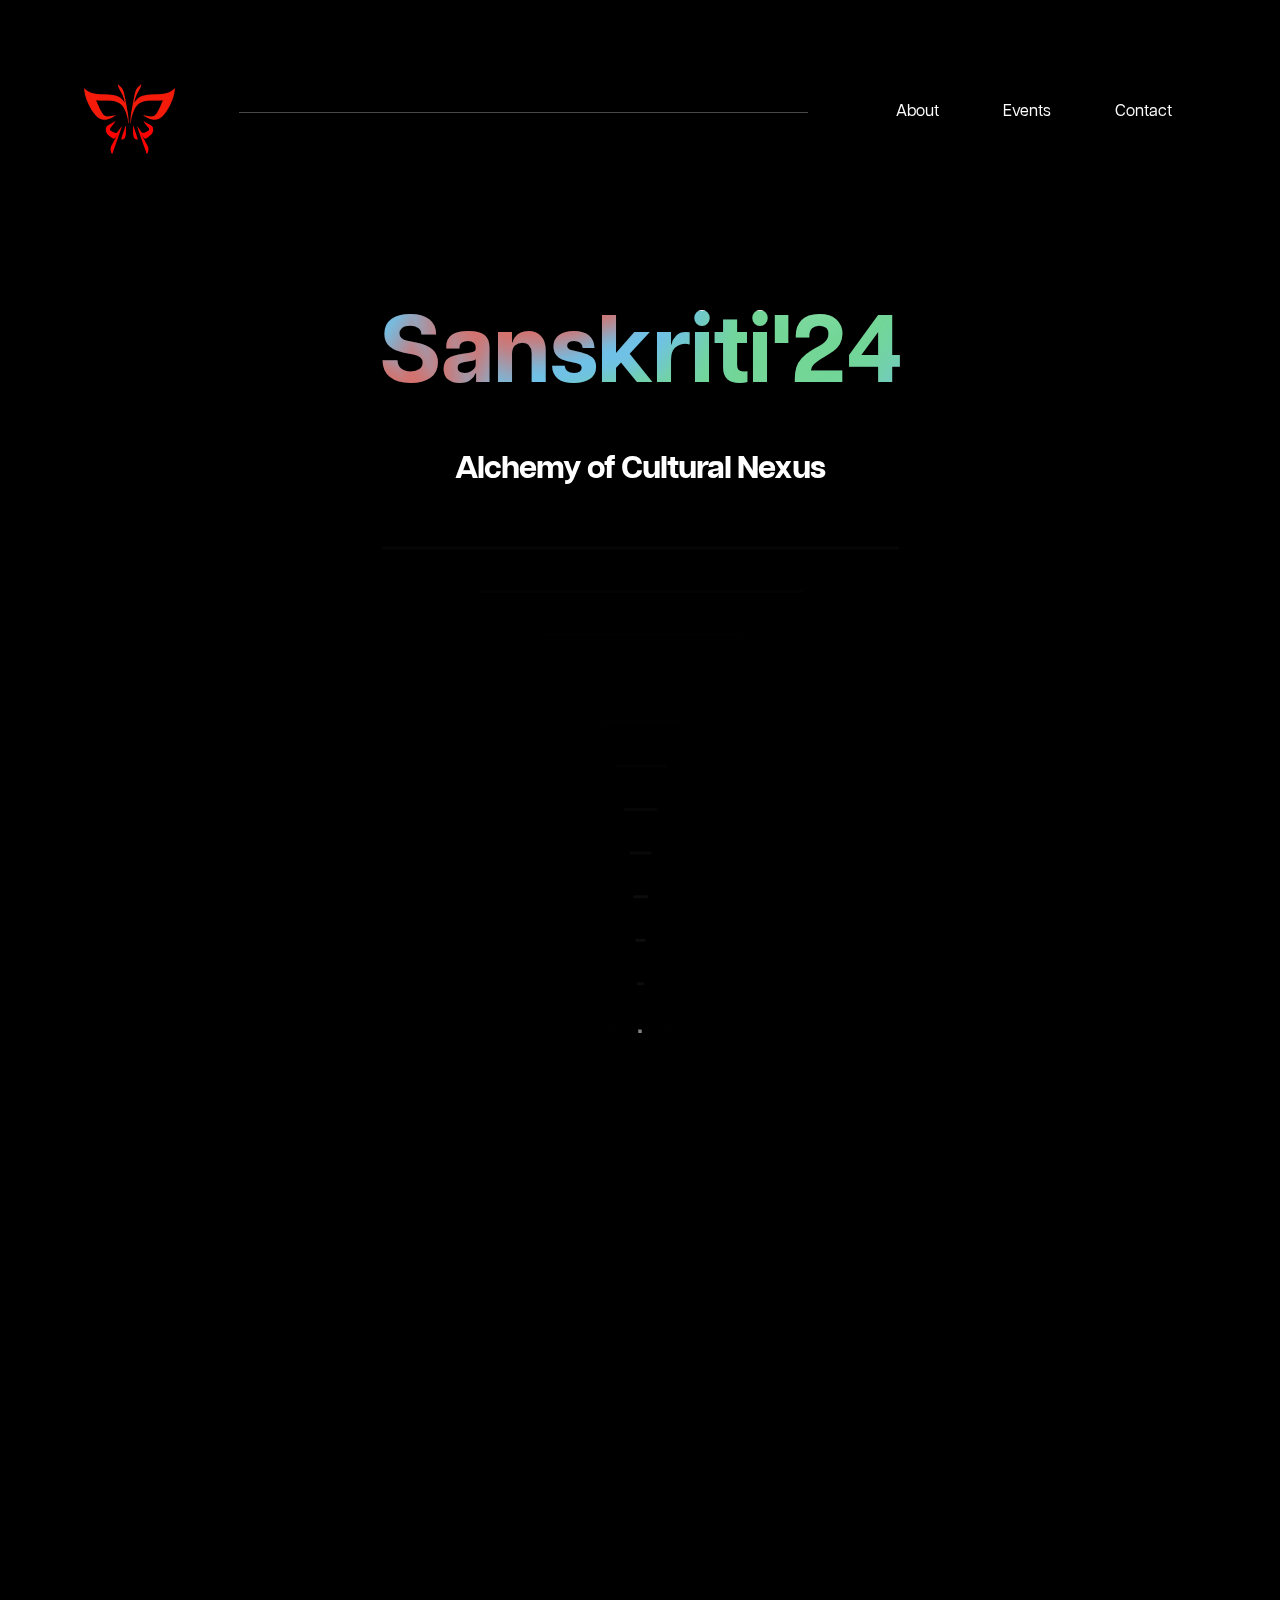
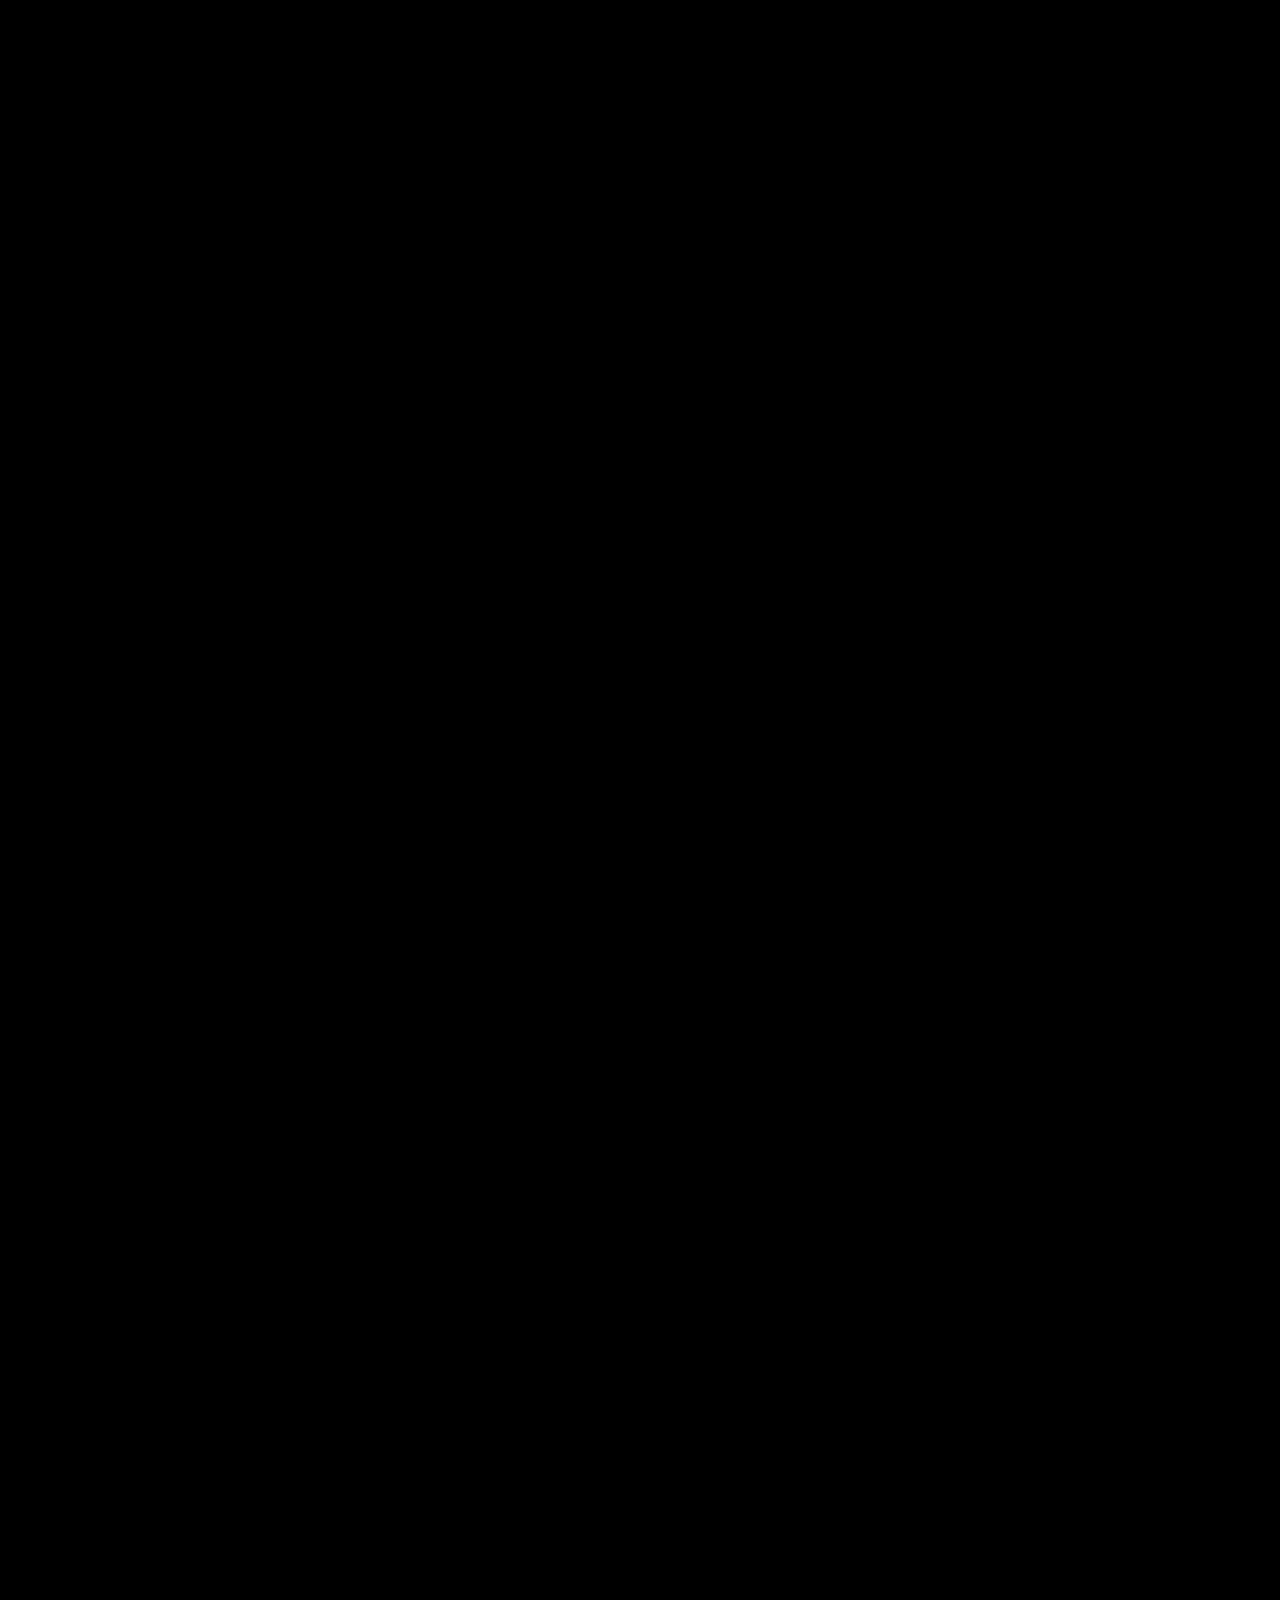
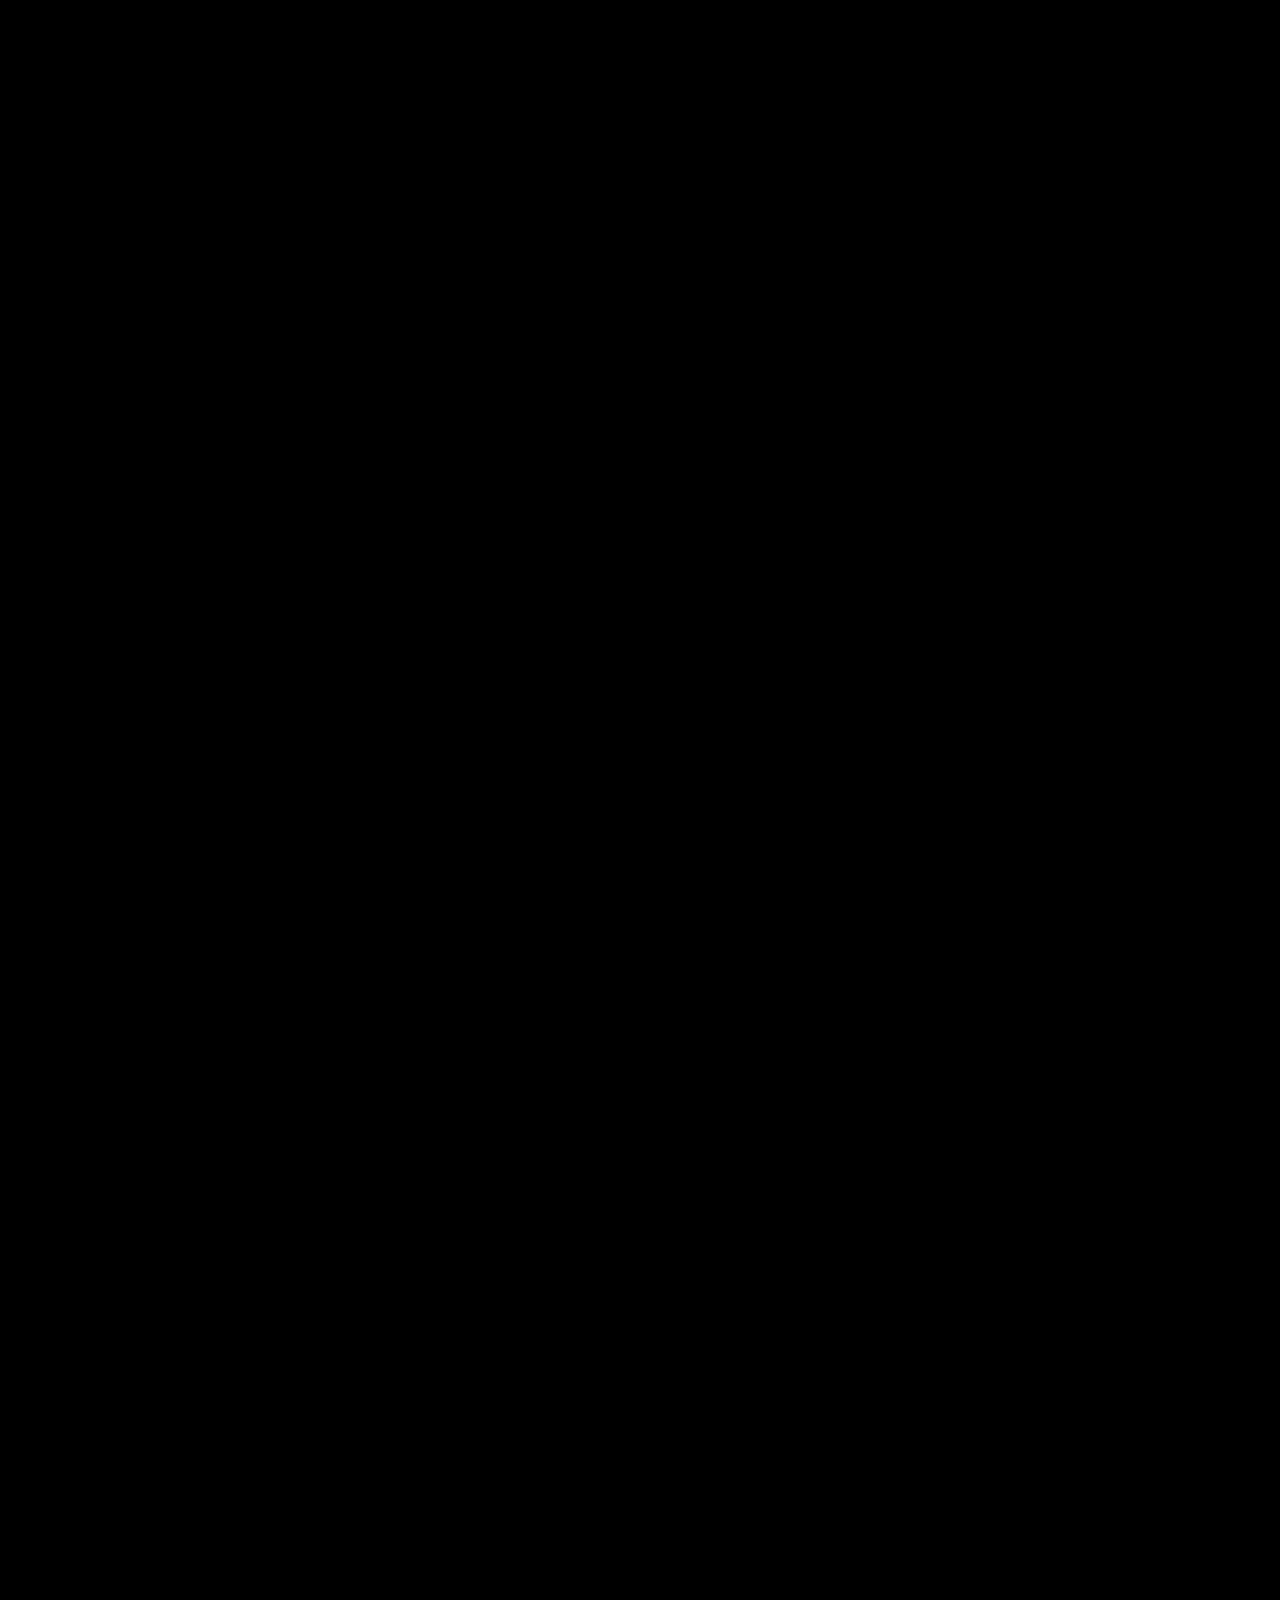
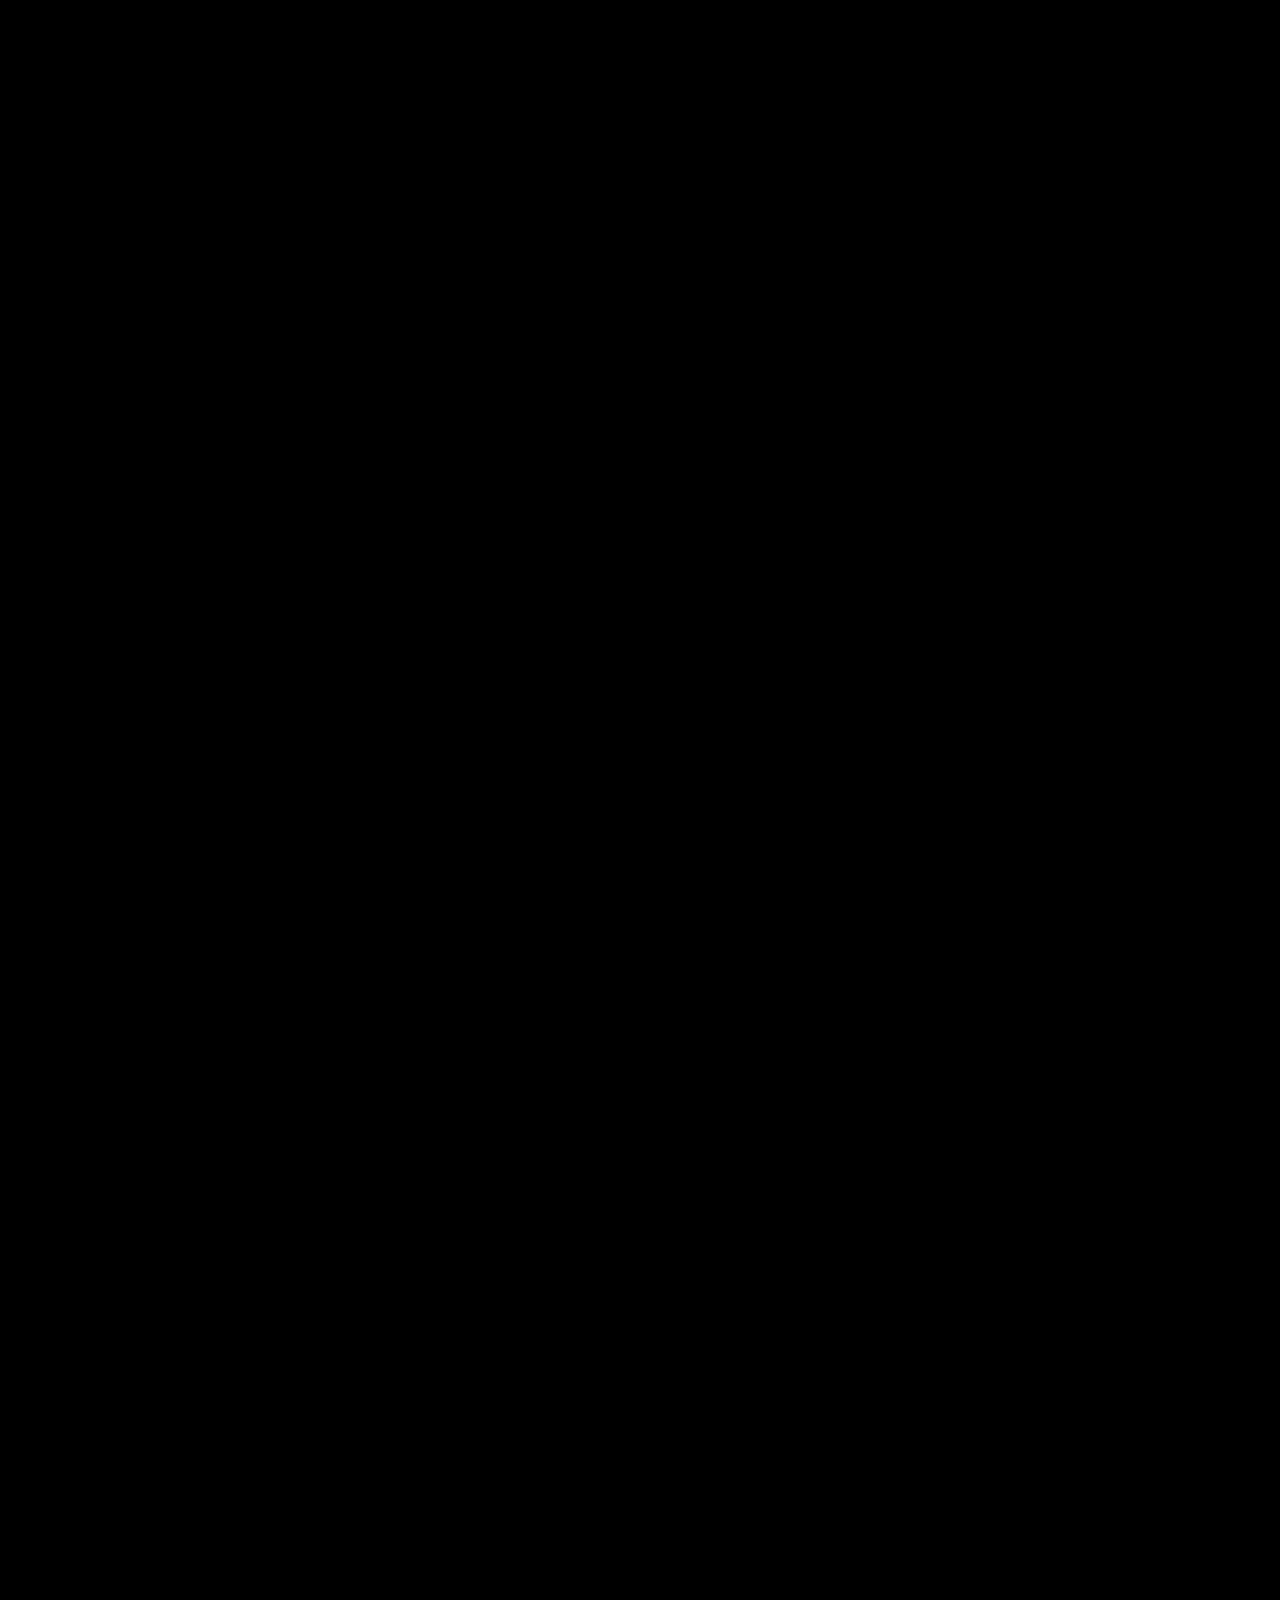
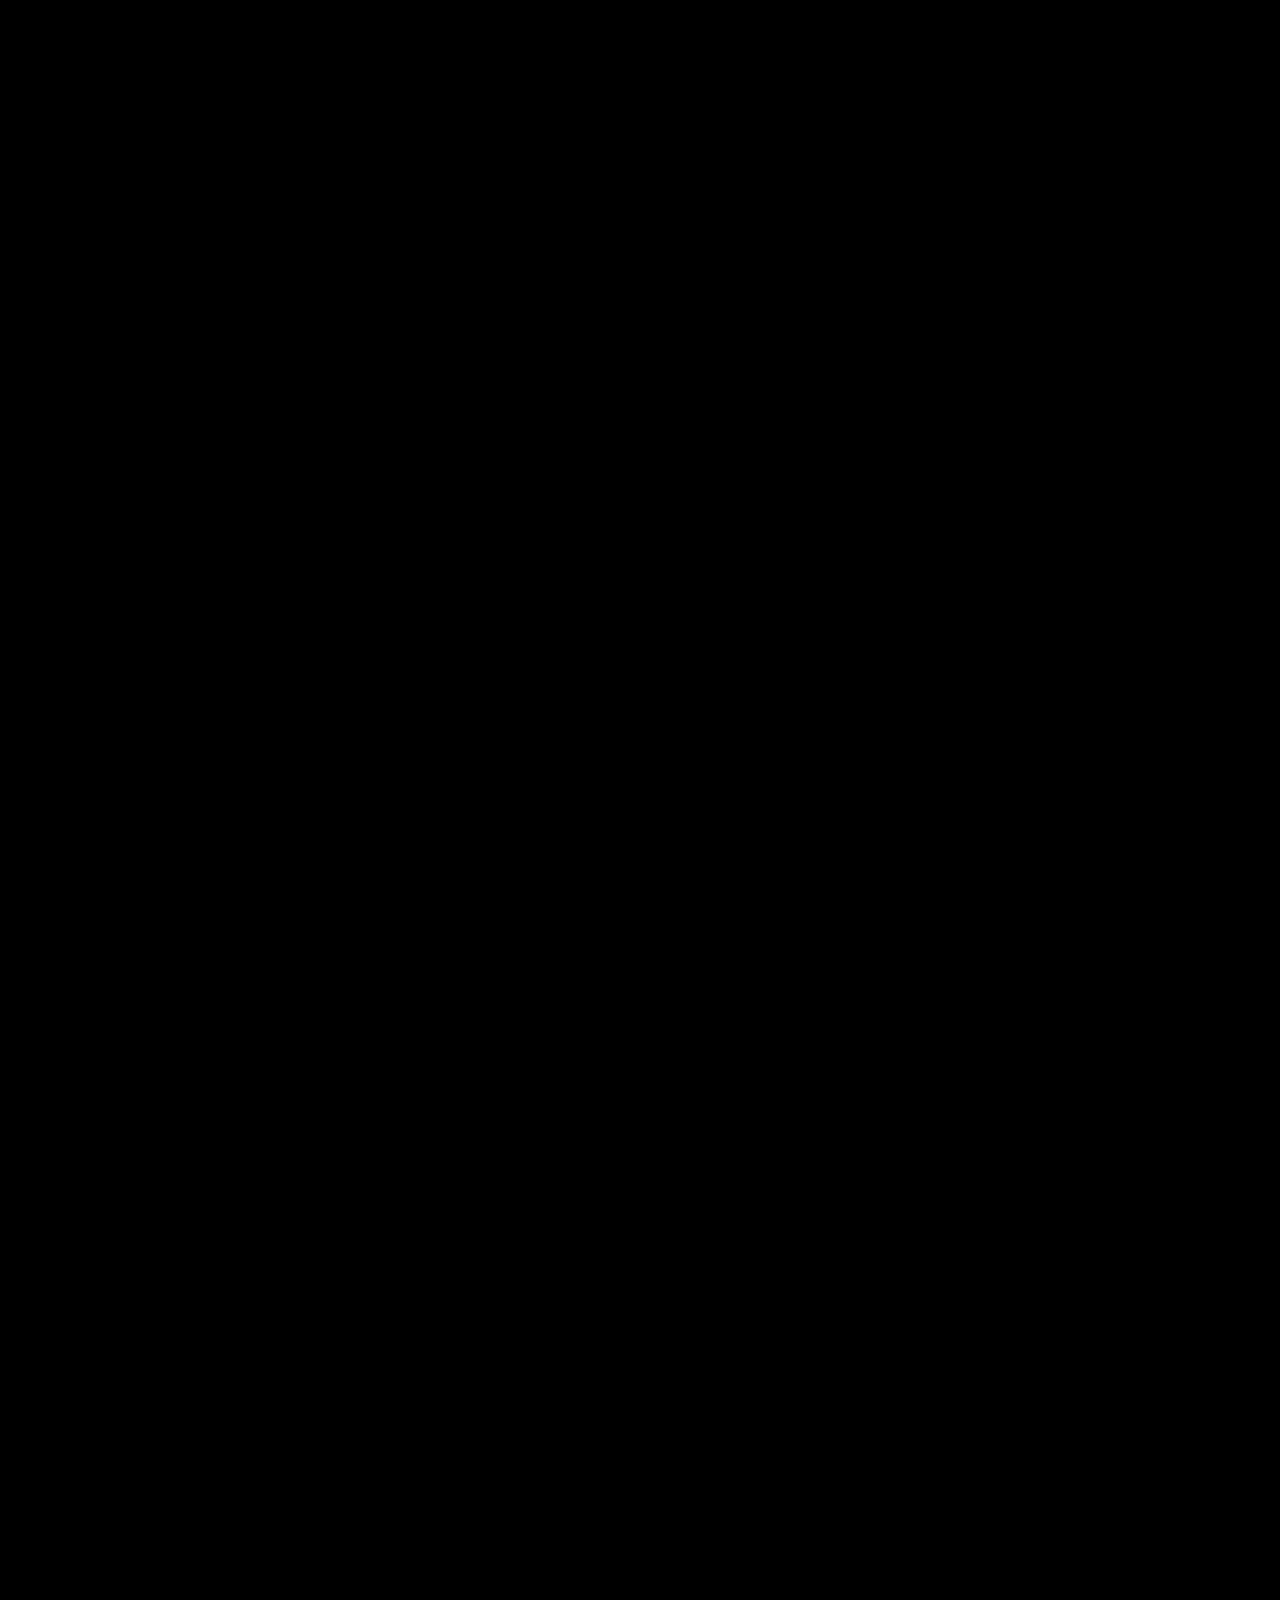
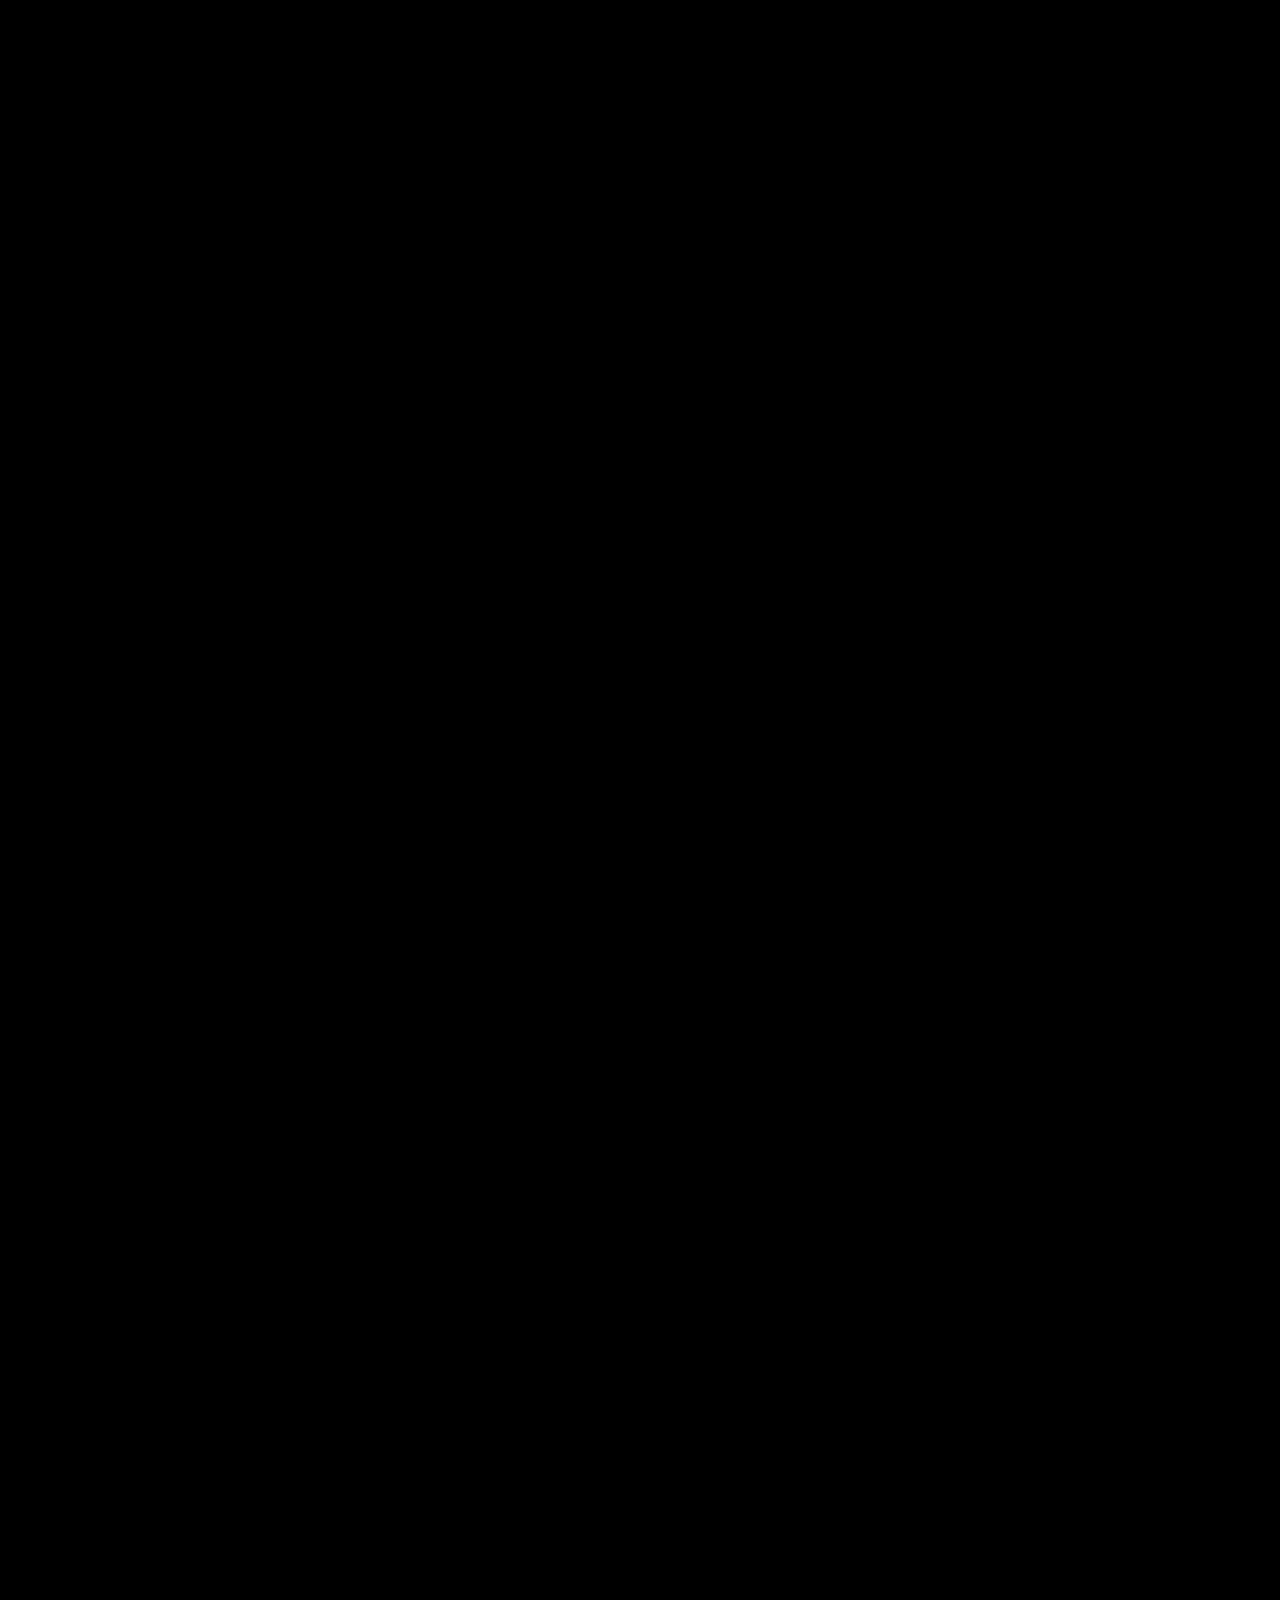
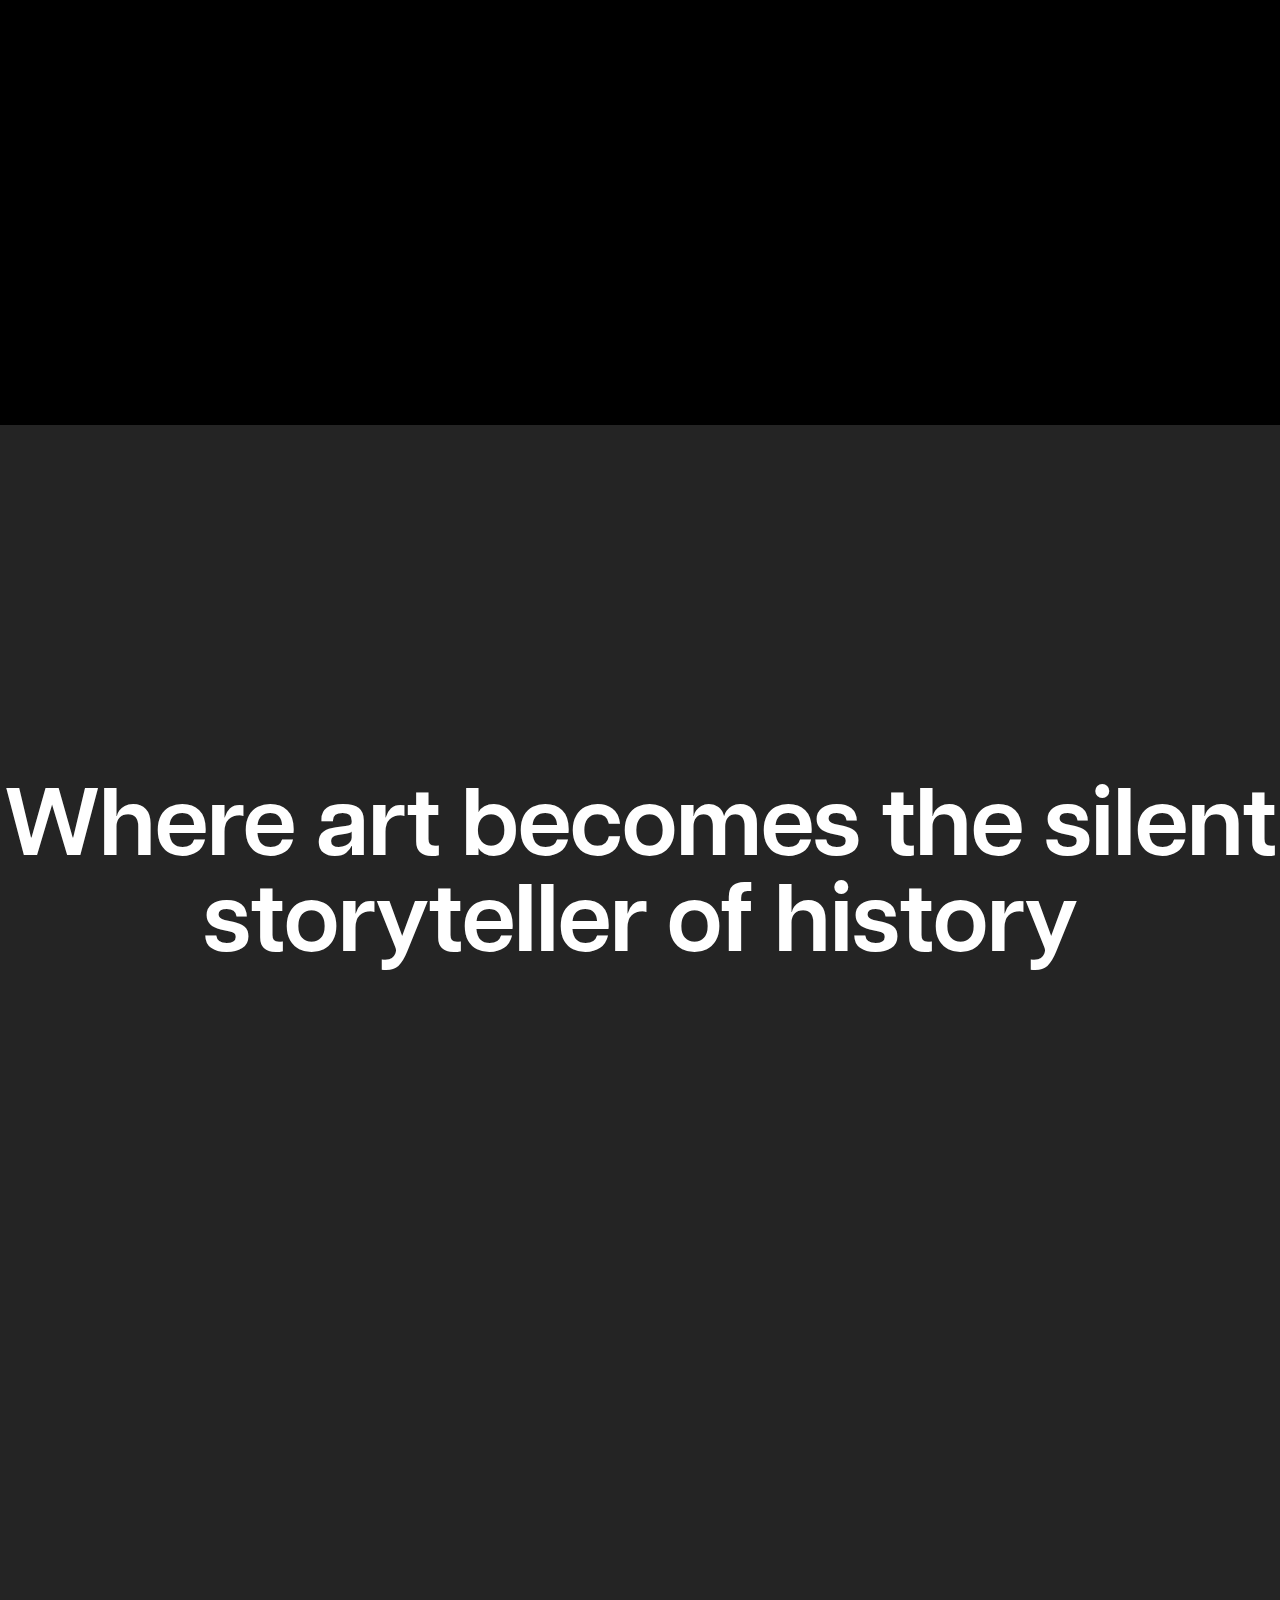
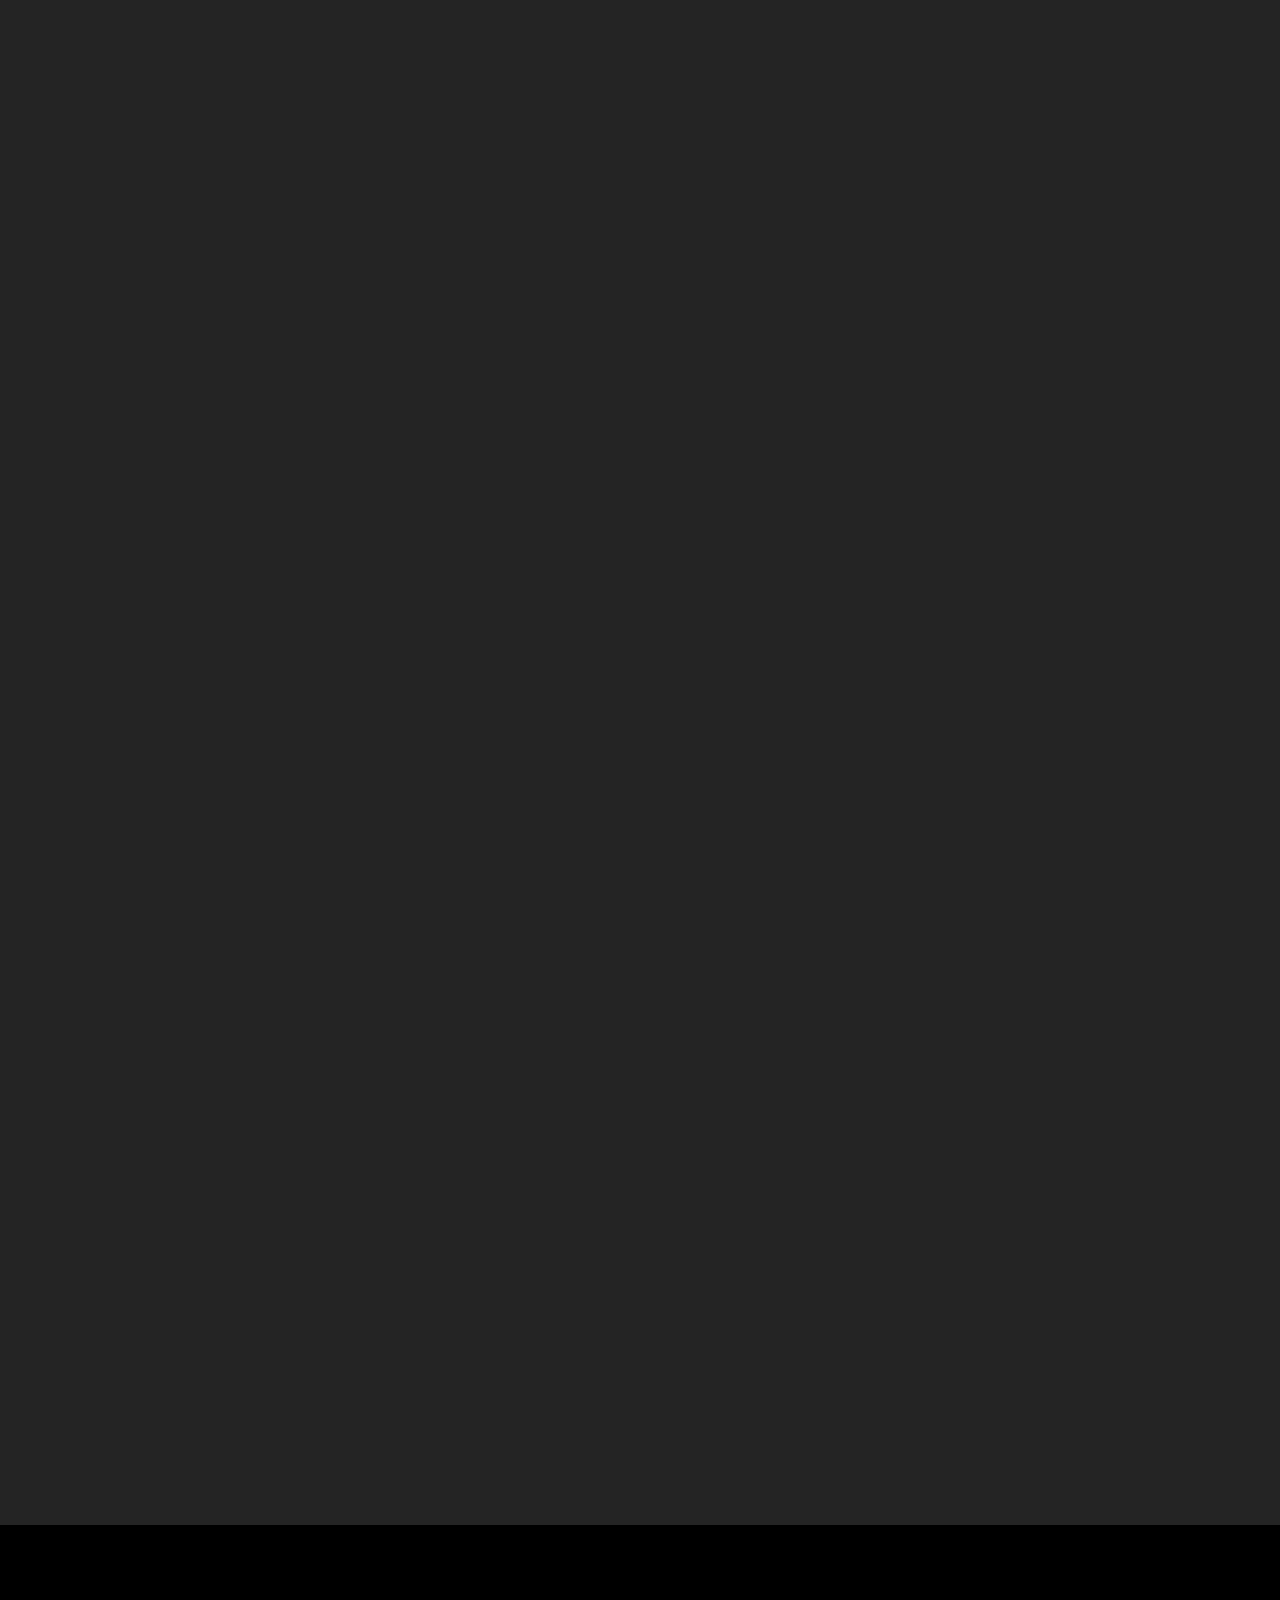
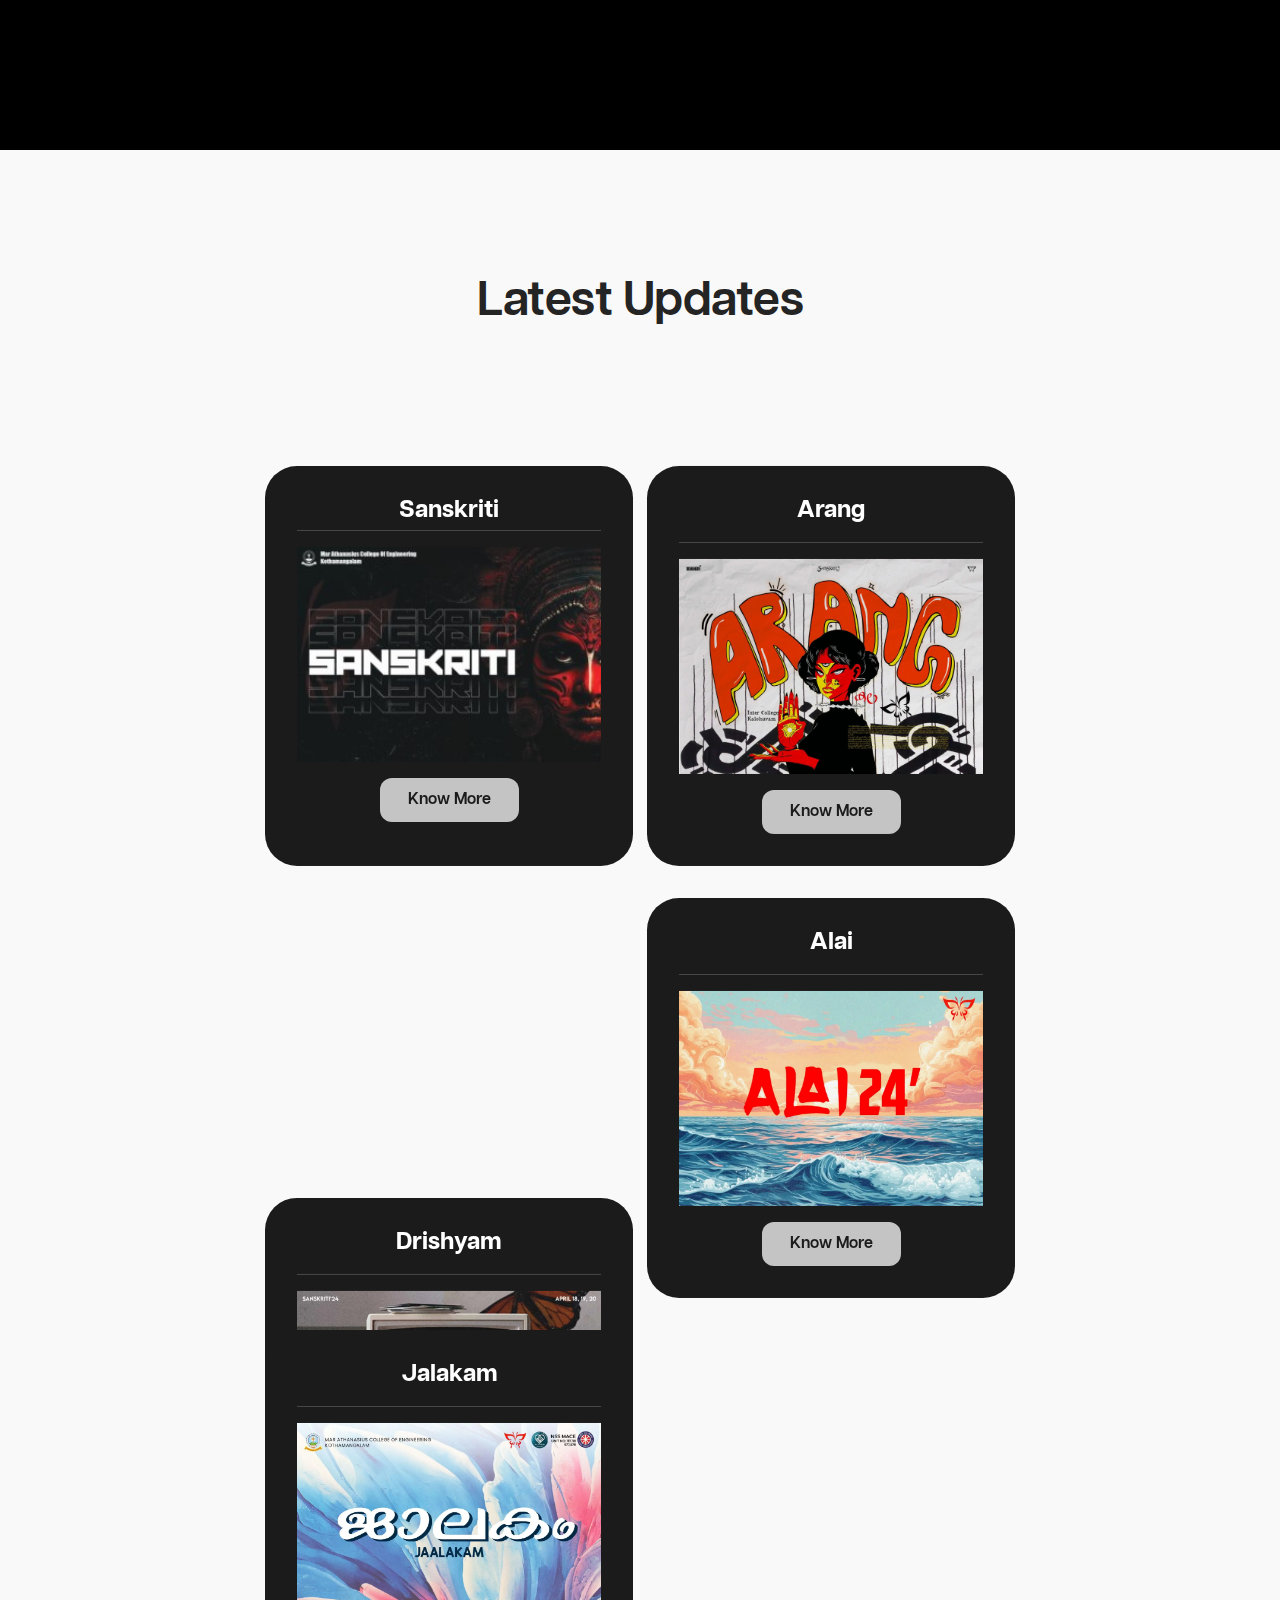
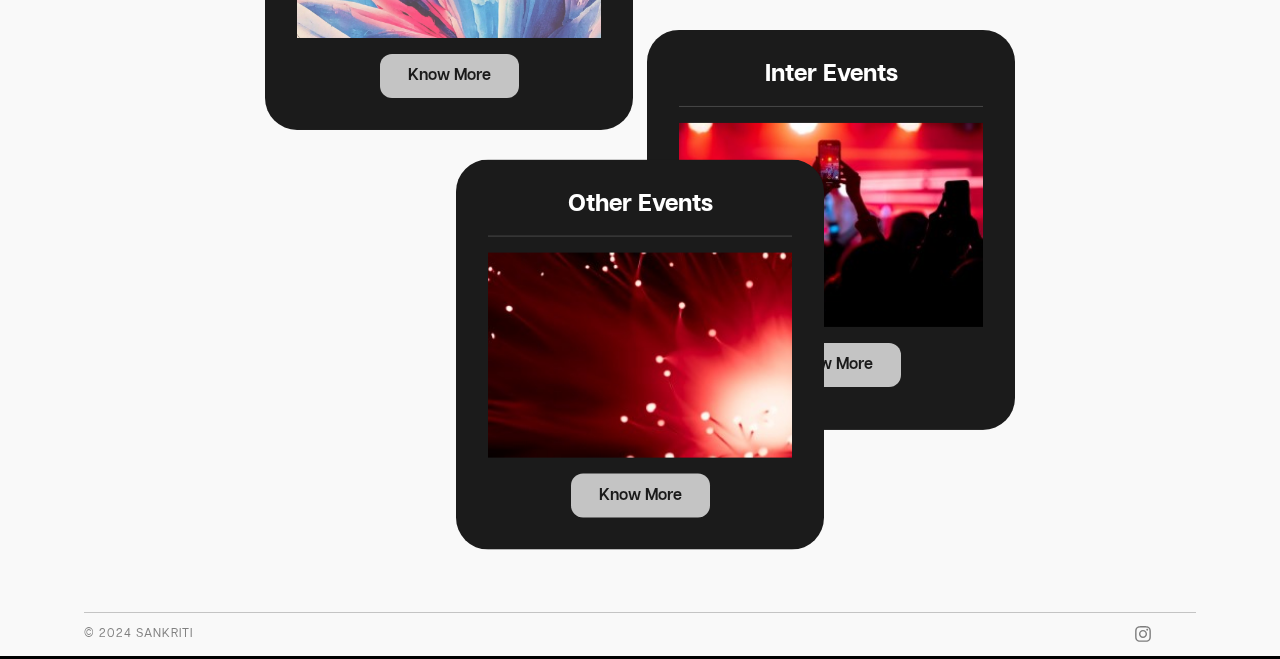
==== commit 1cdaa053: "fix image sizes" ====
--- a/index.html
+++ b/index.html
@@ -1,379 +1,410 @@
 <!DOCTYPE html>
 <html class="home" lang="en">
-  <head>
-    <meta charset="UTF-8">
-    <meta name="viewport" content="width=device-width, initial-scale=1.0">
-    <title>
-      Sanskriti'24
-    </title>
-    <meta name="description" content="Annual Cultural Fest of MACE">
-    <meta name="viewport" content="width=device-width, initial-scale=1.0">
-    <link rel="icon" type="image/png" href="images/favicon-16.png" sizes="16x16">
-    <link rel="icon" type="image/png" href="images/favicon-32.png" sizes="32x32">
-    <link rel="apple-touch-icon" href="images/favicon-touch.png" sizes="180x180">
-    <meta name="theme-color" content="#000000">
-    <script src="js/head.js"></script>
-    <link rel="stylesheet" href="css/styles.css">
-  </head>
-  <body class="home">
-    <nav class="navigation" role="navigation" aria-label="Global">
-      <a class="navigation__link" href="/">
-      <img src="images/logo.png" alt="alt">
-      </a>
-      <button class="navigation__button" aria-expanded="false" aria-controls="navigation__list">
-      Open Global Menu</button>
-      <ul class="navigation__list" id="navigation__list">
-        <li class="navigation__list__item">
-          <a class="navigation__list__link" href="events/index.html">
-          About</a>
-        </li>
-        <li class="navigation__list__item">
-          <a class="navigation__list__link" href="events/index.html#events">
-          Events</a>
-        </li>
-        <li class="navigation__list__item">
-          <a class="navigation__list__link" href="events/index.html#footer">
-          Contact</a>
-        </li>
-      </ul>
-    </nav>
-    <main class="content" id="content" data-template="home">
-      <section class="hero">
-        <h1>
-          <span id="hero-heading-key-line">
-          Sanskriti'24</span><br>
-          <span style="font-size: 2.5vw;">Alchemy of Cultural Nexus</span>
-        </h1>
-        <div id="hero-text-background-wrapper">
-          <canvas id="hero-text-background" aria-hidden="true"></canvas>
-        </div>
-        <canvas id="hero-indicator" aria-hidden="true"></canvas>
-        <div class="fallback-image">
-          <picture>
-            <source srcset="images/hero-bg-small--1x.png, images/hero-bg-small--2x.png 2x" media="(max-width: 799px)">
-            <source srcset="images/hero-bg-medium--1x.png, images/hero-bg-medium--2x.png 2x" media="(max-width: 1199px)">
-            <source srcset="images/hero-bg-large--1x.png, images/hero-bg-large--2x.png 2x" media="(min-width: 1200px)">
-            <img src="images/hero-bg-large--1x.png" alt="alt" aria-hidden="true" role="presentation">
-          </picture>
-        </div>
-      </section>
-      <section class="pixel-perfect">
-        <div class="pixel-perfect--sticky">
-          <div class="pixel-perfect--copy">
-            <p data-focus="72" tabindex="-1">
-              Embrace your alchemical essence
-            </p>
-          </div>
-          <canvas id="pixel-grid" aria-hidden="true"></canvas>
-        </div>
-        <div class="fallback-image">
-          <picture>
-            <source srcset="images/pixel-bg-small--1x.png, images/pixel-bg-small--2x.png 2x" media="(max-width: 799px)">
-            <source srcset="images/pixel-bg-medium--1x.png, images/pixel-bg-medium--2x.png 2x" media="(max-width: 1199px)">
-            <source srcset="images/pixel-bg-large--1x.png, images/pixel-bg-large--2x.png 2x" media="(min-width: 1200px)">
-            <img src="images/pixel-bg-large--1x.png" alt="alt" aria-hidden="true" role="presentation">
-          </picture>
-        </div>
-      </section>
-      <section class="animation">
-        <div class="animation--sticky">
-          <div class="animation--copy">
-            <p class="wrapper" tabindex="-1" data-focus="112">
-              <span class="word-wrap" role="text">
-              <span class="text" role="text">
-              Stir your passions,</span>
-              <span class="overlay">
-              </span>
-              </span><br>
-              <span class="word-wrap" role="text">
-              <span class="text" role="text">
-              forge your destiny </span>
-              <span class="overlay">
-              </span>
-              </span> 
-              <span class="flourish-wrap">
-                <svg xmlns="http://www.w3.org/2000/svg" viewBox="0 0 50 100" aria-hidden="true">
-                  <g stroke="#68BDE7" stroke-width="8" stroke-linecap="round" fill-rule="nonzero">
-                    <path class="short" d="M4 24L30 8"></path>
-                    <path class="long" d="M4 50H46"></path>
-                    <path class="short" d="M4 76L30 92"></path>
-                  </g>
-                </svg>
-              </span>
-            </p>
-          </div>
-          <canvas id="motion-path" aria-hidden="true"></canvas>
-        </div>
-        <div class="fallback-image">
-          <picture data-lazy="data-lazy"></picture>
-          <noscript>
-            <picture>
-              <source srcset="images/fallback/animation-bg-small--1x.png, images/fallback/animation-bg-small--2x.png 2x" media="(max-width: 799px)"/>
-              <source srcset="images/fallback/animation-bg-medium--1x.png, images/fallback/animation-bg-medium--2x.png 2x" media="(max-width: 1199px)"/>
-              <source srcset="images/fallback/animation-bg-large--1x.png, images/fallback/animation-bg-large--2x.png 2x" media="(min-width: 1200px)"/>
-              <img src="images/fallback/animation-bg-large--1x.png" alt="alt" aria-hidden="true" role="presentation"/>
-            </picture>
-          </noscript>
-        </div>
-      </section>
-      <section class="interactive">
-        <div class="interactive--sticky">
-          <div class="interactive--copy">
-            <span tabindex="-1" data-focus="150">
-            Dance to the <br>
-            rhythm of your soul </span>
-          </div>
-          <canvas id="interactive-game" aria-hidden="true"></canvas>
-        </div>
-        <div class="fallback-image">
-          <picture data-lazy="data-lazy"></picture>
-          <noscript>
-            <picture>
-              <source srcset="images/fallback/interactive-bg-small--1x.png, images/fallback/interactive-bg-small--2x.png 2x" media="(max-width: 799px)"/>
-              <source srcset="images/fallback/interactive-bg-medium--1x.png, images/fallback/interactive-bg-medium--2x.png 2x" media="(max-width: 1199px)"/>
-              <source srcset="images/fallback/interactive-bg-large--1x.png, images/fallback/interactive-bg-large--2x.png 2x" media="(min-width: 1200px)"/>
-              <img src="images/fallback/interactive-bg-large--1x.png" alt="alt" aria-hidden="true" role="presentation"/>
-            </picture>
-          </noscript>
-        </div>
-      </section>
-      <section class="accessible">
-        <div class="accessible--content">
-          <div class="accessible--copy">
-            <span tabindex="-1" data-focus="0">
-            Build castles in the ether of your imagination</span>
-          </div>
-          <div class="accessible--icons">
-            <div class="icon-wrapper">
-              <svg id="motor-icon" xmlns="http://www.w3.org/2000/svg" viewBox="0 0 194 282" aria-hidden="true">
-                <g stroke-width="6" fill="none" fill-rule="evenodd" stroke-linejoin="round" stroke-linecap="round">
-                  <path id="motor-icon--hand" d="M64.994 168.964V81.358C64.994 70.125 72.769 64 80.544 64s15.55 5.95 15.55 17.358v87.606-32.641c0-11.234 7.775-17.359 15.55-17.359 7.776 0 15.55 5.95 15.55 17.359v32.641-20.228c0-11.234 8.002-17.358 15.777-17.358 7.775 0 15.324 5.95 15.324 17.358v20.228-7.279c0-11.233 7.775-17.358 15.55-17.358 7.776 0 15.55 5.95 15.55 17.358v27.553c0 59.17-20.733 88.756-62.2 88.756-24.516 0-47.464.886-69.856-18.929-17.959-15.891-30.378-29.53-49.878-69.827-7.734-14.533-1.76-27.553 10.527-27.553 18.74 0 21.72 37.778 35.813 39.51 12.483 1.533 11.193-22.63 11.193-32.23Z" stroke="#6BD490"></path>
-                  <path class="wave wave-one" d="M53.924 56.476A34.61 34.61 0 0 1 80.5 44h0c9.914 0 19.829 4.198 26.65 12.402" stroke="#ECFEEF" stroke-linecap="round"></path>
-                  <path class="wave wave-two" d="M80.5 24c15.06 0 30.12 6.196 40.744 18.31m-81.37.116A54.107 54.107 0 0 1 80.5 24h0" stroke="#A2F6CF" stroke-linecap="round"></path>
-                  <path class="wave wave-three" d="M80.5 4c20.203 0 40.406 8.197 54.823 24.23m-109.487.159A73.603 73.603 0 0 1 80.5 4h0" stroke="#6BD490" stroke-linecap="round"></path>
-                </g>
-              </svg>
-            </div>
-            <div class="icon-wrapper">
-              <svg id="vision-icon" xmlns="http://www.w3.org/2000/svg" viewBox="0 0 244 167" aria-hidden="true">
-                <g transform="translate(4 4)" stroke-width="6" fill="none" fill-rule="evenodd" stroke-linecap="round">
-                  <circle stroke="#68BDE7" transform="rotate(-90 118.5 101.5)" cx="118.5" cy="101.5" r="36.5"></circle>
-                  <path id="vision-icon--outer" d="M118 44c50.344 0 118 31.392 118 57.105C236 126.818 168.964 159 118 159 67.037 159 0 126.818 0 101.5 0 76.182 67.656 44 118 44Z" stroke="#68BDE7" stroke-linejoin="round"></path>
-                  <path class="wave wave-one" d="M118.5 24V0" stroke="#EAF4FE" stroke-linecap="round"></path>
-                  <path class="wave wave-two" d="m152.823 27.164 4.168-23.635M84.168 27.635 80 4" stroke="#AEE8FA" stroke-linecap="round"></path>
-                  <path class="wave wave-three" d="m53.907 35.346-7.814-22.692M183 35.346l7.814-22.692" stroke="#68BDE7" stroke-linecap="round"></path>
-                </g>
-              </svg>
-            </div>
-            <div class="icon-wrapper">
-              <svg id="hearing-icon" xmlns="http://www.w3.org/2000/svg" viewBox="0 0 201 271" aria-hidden="true">
-                <g stroke-width="6" fill="none" fill-rule="evenodd" stroke-linecap="round">
-                  <path id="hearing-icon--inner" d="M106.439 154.211c17.183-17.082 17.142-44.819-.091-61.952-17.234-17.133-45.134-17.173-62.317-.091" stroke="#D66761" stroke-linejoin="round"></path>
-                  <path id="hearing-icon--outer" d="M12.803 225.232c0 24.54 17.776 41.77 40.126 41.77 22.35 0 39.67-13.735 45.609-41.77 4.877-23.023 7.718-36.561 19.744-46.057a70.8 70.8 0 0 0 6.596-5.915C137.326 160.606 145 143.28 145 124.171 145 85.417 113.436 54 74.5 54S4 85.417 4 124.171" stroke="#D66761" stroke-linejoin="round"></path>
-                  <path id="hearing-icon--squiggle" d="M38 148c0 12.148 12 15.944 12 24s-12 12.5-12 23.961" stroke="#D66761" stroke-linejoin="round"></path>
-                  <path class="wave wave-one" d="M122.238 46.287c13.198 8.107 24.333 19.397 32.237 32.927" stroke="#FBE7E6"></path>
-                  <path class="wave wave-two" d="M125.576 25.207c21.702 11.286 39.52 29.375 50.35 51.752" stroke="#F5C0B2"></path>
-                  <path class="wave wave-three" d="M128.849 4.546c30.305 13.915 54.867 38.846 68.025 70.21" stroke="#D66761"></path>
-                </g>
-              </svg>
-            </div>
-          </div>
-        </div>
-      </section>
-      <section class="dimensions">
-        <div class="dimensions--sticky">
-          <div class="dimensions--gate dimensions--gate__top">
-            <div class="dimensions--gate__inner"></div>
-          </div>
-          <div class="dimensions--gate dimensions--gate__bottom">
-            <div class="dimensions--gate__inner"></div>
-          </div>
-          <div class="dimensions--overflow">
-            <canvas id="dimensions-tesseracts" aria-hidden="true"></canvas>
-            <div class="dimensions--copy">
-              <span tabindex="-1" data-focus="0">
-              </span>
-              <span class="two" aria-hidden="true">
-              Are You</span>
-              <span class="three hidden" aria-hidden="true">
-              Ready for </span>
-              <span class="four hidden" aria-hidden="true">
-              Sanskriti</span>
-              </span>
-            </div>
-          </div>
-        </div>
-        <div class="fallback-image">
-          <picture data-lazy="data-lazy"></picture>
-          <noscript>
-            <picture>
-              <source srcset="images/fallback/dimensions-bg-small--1x.png, images/fallback/dimensions-bg-small--2x.png 2x" media="(max-width: 799px)"/>
-              <source srcset="images/fallback/dimensions-bg-medium--1x.png, images/fallback/dimensions-bg-medium--2x.png 2x" media="(max-width: 1199px)"/>
-              <source srcset="images/fallback/dimensions-bg-large--1x.png, images/fallback/dimensions-bg-large--2x.png 2x" media="(min-width: 1200px)"/>
-              <img src="images/fallback/dimensions-bg-large--1x.png" alt="alt" aria-hidden="true" role="presentation"/>
-            </picture>
-          </noscript>
-        </div>
-      </section>
-      <section class="photography">
-        <div class="photography--background"></div>
-        <div class="photography--collage">
-          <img class="photography--1" src="images/p1.jpg" alt="alt" aria-hidden="true">
-          <img class="photography--2" src="images/p2.webp" alt="alt" aria-hidden="true">
-          <img class="photography--3" src="images/p3.jpg" alt="alt" aria-hidden="true">
-          <img class="photography--4" src="images/p4.webp" alt="alt" aria-hidden="true">
-          <img class="photography--5" src="images/p5.jpg" alt="alt" aria-hidden="true">
-          <img class="photography--6" src="images/p6.webp" alt="alt" aria-hidden="true">
-        </div>
-        <div class="photography--copy">
-          <span tabindex="-1" data-focus="0">
-          Step into the canvas of Sanskriti '24, <br>
+<head>
+ <meta charset="UTF-8">
+ <meta name="viewport" content="width=device-width, initial-scale=1.0">
+  <title>
+Sanskriti'24</title>
+ <meta name="description" content="Annual Cultural Fest of MACE">
+ <meta name="viewport" content="width=device-width, initial-scale=1.0">
+ <link rel="icon" type="image/png" href="images/favicon-16.png" sizes="16x16">
+ <link rel="icon" type="image/png" href="images/favicon-32.png" sizes="32x32">
+ <link rel="apple-touch-icon" href="images/favicon-touch.png" sizes="180x180">
+ <meta name="theme-color" content="#000000">
+ <script src="js/head.js">
+</script>
+ <link rel="stylesheet" href="css/styles.css">
+ </head>
+ <body class="home">
+ <nav class="navigation" role="navigation" aria-label="Global">
+ <a class="navigation__link" href="/">
+    <img src="images/logo.png" alt="alt">
+ </a>
+ <button class="navigation__button" aria-expanded="false" aria-controls="navigation__list">
+Open Global Menu</button>
+ <ul class="navigation__list" id="navigation__list">
+ <li class="navigation__list__item">
+<a class="navigation__list__link" href="events/index.html">
+About</a>
+</li>
+<li class="navigation__list__item">
+<a class="navigation__list__link" href="events/index.html#events">
+Events</a>
+</li>
+<li class="navigation__list__item">
+<a class="navigation__list__link" href="events/index.html#footer">
+Contact</a>
+</li>
+</ul>
+ </nav>
+ <main class="content" id="content" data-template="home">
+ <section class="hero">
+ <h1>
+<span id="hero-heading-key-line">
+Sanskriti'24</span><br>
+<span style="font-size: 2.5vw;">Alchemy of Cultural Nexus</span>
+</h1>
+ <div id="hero-text-background-wrapper">
+<canvas id="hero-text-background" aria-hidden="true">
+</canvas>
+</div>
+<canvas id="hero-indicator" aria-hidden="true">
+</canvas>
+ <div class="fallback-image">
+ <picture>
+ <source srcset="images/hero-bg-small--1x.png, images/hero-bg-small--2x.png 2x" media="(max-width: 799px)">
+ <source srcset="images/hero-bg-medium--1x.png, images/hero-bg-medium--2x.png 2x" media="(max-width: 1199px)">
+ <source srcset="images/hero-bg-large--1x.png, images/hero-bg-large--2x.png 2x" media="(min-width: 1200px)">
+<img src="images/hero-bg-large--1x.png" alt="alt" aria-hidden="true" role="presentation">
+ </picture>
+ </div>
+</section>
+ <section class="pixel-perfect">
+ <div class="pixel-perfect--sticky">
+ <div class="pixel-perfect--copy">
+ <p data-focus="72" tabindex="-1">
+    Embrace your alchemical essence</p>
+</div>
+<canvas id="pixel-grid" aria-hidden="true">
+</canvas>
+ </div>
+<div class="fallback-image">
+ <picture>
+ <source srcset="images/pixel-bg-small--1x.png, images/pixel-bg-small--2x.png 2x" media="(max-width: 799px)">
+ <source srcset="images/pixel-bg-medium--1x.png, images/pixel-bg-medium--2x.png 2x" media="(max-width: 1199px)">
+ <source srcset="images/pixel-bg-large--1x.png, images/pixel-bg-large--2x.png 2x" media="(min-width: 1200px)">
+<img src="images/pixel-bg-large--1x.png" alt="alt" aria-hidden="true" role="presentation">
+ </picture>
+ </div>
+</section>
+ <section class="animation">
+ <div class="animation--sticky">
+ <div class="animation--copy">
+ <p class="wrapper" tabindex="-1" data-focus="112">
+<span class="word-wrap" role="text">
+<span class="text" role="text">
+    Stir your passions,</span>
+<span class="overlay">
+</span>
+</span><br>
+<span class="word-wrap" role="text">
+<span class="text" role="text">
+    forge your destiny </span>
+<span class="overlay">
+</span>
+</span> 
+
+<span class="flourish-wrap">
+<svg xmlns="http://www.w3.org/2000/svg" viewBox="0 0 50 100" aria-hidden="true">
+ <g stroke="#68BDE7" stroke-width="8" stroke-linecap="round" fill-rule="nonzero">
+ <path class="short" d="M4 24L30 8">
+</path>
+ <path class="long" d="M4 50H46">
+</path>
+ <path class="short" d="M4 76L30 92">
+</path>
+ </g>
+ </svg>
+</span>
+</p>
+</div>
+<canvas id="motion-path" aria-hidden="true">
+</canvas>
+ </div>
+<div class="fallback-image">
+ <picture data-lazy="data-lazy">
+</picture>
+ <noscript>
+<picture>
+ <source srcset="images/fallback/animation-bg-small--1x.png, images/fallback/animation-bg-small--2x.png 2x" media="(max-width: 799px)"/>
+ <source srcset="images/fallback/animation-bg-medium--1x.png, images/fallback/animation-bg-medium--2x.png 2x" media="(max-width: 1199px)"/>
+ <source srcset="images/fallback/animation-bg-large--1x.png, images/fallback/animation-bg-large--2x.png 2x" media="(min-width: 1200px)"/>
+<img src="images/fallback/animation-bg-large--1x.png" alt="alt" aria-hidden="true" role="presentation"/>
+ </picture>
+ </noscript>
+ </div>
+</section>
+ <section class="interactive">
+ <div class="interactive--sticky">
+ <div class="interactive--copy">
+<span tabindex="-1" data-focus="150">
+    Dance to the <br>
+    rhythm of your soul </span>
+</div>
+<canvas id="interactive-game" aria-hidden="true">
+</canvas>
+ </div>
+<div class="fallback-image">
+ <picture data-lazy="data-lazy">
+</picture>
+ <noscript>
+<picture>
+ <source srcset="images/fallback/interactive-bg-small--1x.png, images/fallback/interactive-bg-small--2x.png 2x" media="(max-width: 799px)"/>
+ <source srcset="images/fallback/interactive-bg-medium--1x.png, images/fallback/interactive-bg-medium--2x.png 2x" media="(max-width: 1199px)"/>
+ <source srcset="images/fallback/interactive-bg-large--1x.png, images/fallback/interactive-bg-large--2x.png 2x" media="(min-width: 1200px)"/>
+<img src="images/fallback/interactive-bg-large--1x.png" alt="alt" aria-hidden="true" role="presentation"/>
+ </picture>
+ </noscript>
+ </div>
+</section>
+ <section class="accessible">
+ <div class="accessible--content">
+ <div class="accessible--copy">
+<span tabindex="-1" data-focus="0">
+    Build castles in the ether of your imagination</span>
+</div>
+<div class="accessible--icons">
+ <div class="icon-wrapper">
+ <svg id="motor-icon" xmlns="http://www.w3.org/2000/svg" viewBox="0 0 194 282" aria-hidden="true">
+ <g stroke-width="6" fill="none" fill-rule="evenodd" stroke-linejoin="round" stroke-linecap="round">
+ <path id="motor-icon--hand" d="M64.994 168.964V81.358C64.994 70.125 72.769 64 80.544 64s15.55 5.95 15.55 17.358v87.606-32.641c0-11.234 7.775-17.359 15.55-17.359 7.776 0 15.55 5.95 15.55 17.359v32.641-20.228c0-11.234 8.002-17.358 15.777-17.358 7.775 0 15.324 5.95 15.324 17.358v20.228-7.279c0-11.233 7.775-17.358 15.55-17.358 7.776 0 15.55 5.95 15.55 17.358v27.553c0 59.17-20.733 88.756-62.2 88.756-24.516 0-47.464.886-69.856-18.929-17.959-15.891-30.378-29.53-49.878-69.827-7.734-14.533-1.76-27.553 10.527-27.553 18.74 0 21.72 37.778 35.813 39.51 12.483 1.533 11.193-22.63 11.193-32.23Z" stroke="#6BD490">
+</path>
+ <path class="wave wave-one" d="M53.924 56.476A34.61 34.61 0 0 1 80.5 44h0c9.914 0 19.829 4.198 26.65 12.402" stroke="#ECFEEF" stroke-linecap="round">
+</path>
+ <path class="wave wave-two" d="M80.5 24c15.06 0 30.12 6.196 40.744 18.31m-81.37.116A54.107 54.107 0 0 1 80.5 24h0" stroke="#A2F6CF" stroke-linecap="round">
+</path>
+ <path class="wave wave-three" d="M80.5 4c20.203 0 40.406 8.197 54.823 24.23m-109.487.159A73.603 73.603 0 0 1 80.5 4h0" stroke="#6BD490" stroke-linecap="round">
+</path>
+ </g>
+ </svg>
+ </div>
+<div class="icon-wrapper">
+ <svg id="vision-icon" xmlns="http://www.w3.org/2000/svg" viewBox="0 0 244 167" aria-hidden="true">
+ <g transform="translate(4 4)" stroke-width="6" fill="none" fill-rule="evenodd" stroke-linecap="round">
+ <circle stroke="#68BDE7" transform="rotate(-90 118.5 101.5)" cx="118.5" cy="101.5" r="36.5">
+</circle>
+ <path id="vision-icon--outer" d="M118 44c50.344 0 118 31.392 118 57.105C236 126.818 168.964 159 118 159 67.037 159 0 126.818 0 101.5 0 76.182 67.656 44 118 44Z" stroke="#68BDE7" stroke-linejoin="round">
+</path>
+ <path class="wave wave-one" d="M118.5 24V0" stroke="#EAF4FE" stroke-linecap="round">
+</path>
+ <path class="wave wave-two" d="m152.823 27.164 4.168-23.635M84.168 27.635 80 4" stroke="#AEE8FA" stroke-linecap="round">
+</path>
+ <path class="wave wave-three" d="m53.907 35.346-7.814-22.692M183 35.346l7.814-22.692" stroke="#68BDE7" stroke-linecap="round">
+</path>
+ </g>
+ </svg>
+ </div>
+<div class="icon-wrapper">
+ <svg id="hearing-icon" xmlns="http://www.w3.org/2000/svg" viewBox="0 0 201 271" aria-hidden="true">
+ <g stroke-width="6" fill="none" fill-rule="evenodd" stroke-linecap="round">
+ <path id="hearing-icon--inner" d="M106.439 154.211c17.183-17.082 17.142-44.819-.091-61.952-17.234-17.133-45.134-17.173-62.317-.091" stroke="#D66761" stroke-linejoin="round">
+</path>
+ <path id="hearing-icon--outer" d="M12.803 225.232c0 24.54 17.776 41.77 40.126 41.77 22.35 0 39.67-13.735 45.609-41.77 4.877-23.023 7.718-36.561 19.744-46.057a70.8 70.8 0 0 0 6.596-5.915C137.326 160.606 145 143.28 145 124.171 145 85.417 113.436 54 74.5 54S4 85.417 4 124.171" stroke="#D66761" stroke-linejoin="round">
+</path>
+ <path id="hearing-icon--squiggle" d="M38 148c0 12.148 12 15.944 12 24s-12 12.5-12 23.961" stroke="#D66761" stroke-linejoin="round">
+</path>
+ <path class="wave wave-one" d="M122.238 46.287c13.198 8.107 24.333 19.397 32.237 32.927" stroke="#FBE7E6">
+</path>
+ <path class="wave wave-two" d="M125.576 25.207c21.702 11.286 39.52 29.375 50.35 51.752" stroke="#F5C0B2">
+</path>
+ <path class="wave wave-three" d="M128.849 4.546c30.305 13.915 54.867 38.846 68.025 70.21" stroke="#D66761">
+</path>
+ </g>
+ </svg>
+ </div>
+</div>
+</div>
+</section>
+ <section class="dimensions">
+ <div class="dimensions--sticky">
+ <div class="dimensions--gate dimensions--gate__top">
+ <div class="dimensions--gate__inner">
+</div>
+</div>
+<div class="dimensions--gate dimensions--gate__bottom">
+ <div class="dimensions--gate__inner">
+</div>
+</div>
+<div class="dimensions--overflow">
+ <canvas id="dimensions-tesseracts" aria-hidden="true">
+</canvas>
+ <div class="dimensions--copy">
+<span tabindex="-1" data-focus="0">
+    </span>
+<span class="two" aria-hidden="true">
+Are You</span>
+<span class="three hidden" aria-hidden="true">
+Ready for </span>
+<span class="four hidden" aria-hidden="true">
+Sanskriti</span>
+</span>
+</div>
+</div>
+</div>
+<div class="fallback-image">
+ <picture data-lazy="data-lazy">
+</picture>
+ <noscript>
+<picture>
+ <source srcset="images/fallback/dimensions-bg-small--1x.png, images/fallback/dimensions-bg-small--2x.png 2x" media="(max-width: 799px)"/>
+ <source srcset="images/fallback/dimensions-bg-medium--1x.png, images/fallback/dimensions-bg-medium--2x.png 2x" media="(max-width: 1199px)"/>
+ <source srcset="images/fallback/dimensions-bg-large--1x.png, images/fallback/dimensions-bg-large--2x.png 2x" media="(min-width: 1200px)"/>
+<img src="images/fallback/dimensions-bg-large--1x.png" alt="alt" aria-hidden="true" role="presentation"/>
+ </picture>
+ </noscript>
+ </div>
+</section>
+ <section class="photography">
+ <div class="photography--background">
+</div>
+<div class="photography--collage">
+ <img class="photography--1" src="images/p1.jpg" alt="alt" aria-hidden="true">
+ <img class="photography--2" src="images/p2.webp" alt="alt" aria-hidden="true">
+ <img class="photography--3" src="images/p3.jpg" alt="alt" aria-hidden="true">
+ <img class="photography--4" src="images/p4.webp" alt="alt" aria-hidden="true">
+ <img class="photography--5" src="images/p5.jpg" alt="alt" aria-hidden="true">
+ <img class="photography--6" src="images/p6.webp" alt="alt" aria-hidden="true">
+ </div>
+<div class="photography--copy">
+<span tabindex="-1" data-focus="0">
+    Step into the canvas of Sanskriti '24, <br>
+    </span>
+</div>
+</section>
+ <section class="travel">
+ <div class="travel--sticky">
+ <div class="travel--copy">
+<span id="travel-intro" tabindex="-1" data-focus="50">
+    Where art becomes the silent storyteller of history<span class="visually-hidden" role="text">
+Sanskriti'24</span>
+</span>
+</div>
+<canvas id="adventures-mask" aria-hidden="true">
+</canvas>
+ <div class="travel--overlay">
+</div>
+</div>
+</section>
+ <section class="contact">
+ <div class="contact--sticky">
+ <div class="contact--copy">
+ <p tabindex="-1" data-focus="25">
+    Embrace the spirit of Sanskriti'24</p>
+<div class="contact--cta">
+<a href="events/index.html">
+Explore Events</a>
+</div>
+</div>
+</div>
+</section>
+ <section class="work" id="work" tabindex="-1">
+ <div class="work--copy">
+ <h2>
+Latest Updates</h2>
+ </div>
+<div class="work--grid text-center">
+ <article class="work--item work--item__full work--item__black">
+ <h3>
+    Sanskriti</h3>
+ <hr>
+ <img src="images/sans.jpg" style="height: auto; width: 19rem;;"><br>
+       <a href="events/index.html">
+           Know More
+           </a>
+</article>
+
+<article class="work--item work--item__full work--item__black">
+    <canvas id="anotherdei-background" aria-hidden="true">
+   </canvas>
+    <h3>
+   Arang</h3>
+   <span>
+   </span>
+    <hr>
+    <img src="events/images/arang/arang.webp" style="height: auto; width: 19rem;"><br>
+       <a href="events/index.html#arang">
+           Know More
+           </a>
+    </article>
+
+ <article class="work--item work--item__full work--item__black">
+ <canvas id="anotherdei-background" aria-hidden="true">
+</canvas>
+ <h3>
+Drishyam</h3>
+<span>
+</span>
+ <hr>
+ <img src="events/images/drishyam.webp" style="height: auto; width: 19rem;"><br>
+    <a href="events/index.html#drishyam">
+        Know More
+        </a>
+ </article>
+ 
+    <article class="work--item work--item__full work--item__black">
+        <canvas id="anotherdei-background" aria-hidden="true">
+       </canvas>
+        <h3>
+       Alai</h3>
+       <span>
+       </span>
+        <hr>
+        <img src="events/images/alai.webp" style="height: auto; width: 19rem;"><br>
+           <a href="events/index.html#alai">
+               Know More
+               </a>
+        </article>
+        <article class="work--item work--item__full work--item__black text-center">
+           <canvas id="anotherdei-background" aria-hidden="true">
+          </canvas>
+           <h3>
+          Jalakam</h3>
+          <span>
           </span>
-        </div>
-      </section>
-      <section class="travel">
-        <div class="travel--sticky">
-          <div class="travel--copy">
-            <span id="travel-intro" tabindex="-1" data-focus="50">
-            Where art becomes the silent storyteller of history<span class="visually-hidden" role="text">
-            Sanskriti'24</span>
-            </span>
-          </div>
-          <canvas id="adventures-mask" aria-hidden="true"></canvas>
-          <div class="travel--overlay"></div>
-        </div>
-      </section>
-      <section class="contact">
-        <div class="contact--sticky">
-          <div class="contact--copy">
-            <p tabindex="-1" data-focus="25">
-              Embrace the spirit of Sanskriti'24
-            </p>
-            <div class="contact--cta">
-              <a href="events/index.html">
-              Explore Events</a>
-            </div>
-          </div>
-        </div>
-      </section>
-      <section class="work" id="work" tabindex="-1">
-        <div class="work--copy">
-          <h2>
-            Latest Updates
-          </h2>
-        </div>
-        <div class="work--grid text-center">
-          <article class="work--item work--item__full work--item__black">
+           <hr>
+           <img src="events/images/jaalakam.webp" style="height: auto; width: 19rem;"><br>
+              <a href="events/index.html#jalakam">
+                  Know More
+                  </a>
+           </article>
+           <article class="work--item work--item__full work--item__black">
+            <canvas id="anotherdei-background" aria-hidden="true">
+           </canvas>
             <h3>
-              Sanskriti
-            </h3>
+           Inter Events</h3>
+           <span>
+           </span>
             <hr>
-            <img src="images/sans.jpg" style="height: 100%; width: auto;"><br>
-            <a href="events/index.html">
-            Know More
-            </a>
-          </article>
-          <article class="work--item work--item__full work--item__black">
-            <canvas id="anotherdei-background" aria-hidden="true">
-            </canvas>
-            <h3>
-              Arang
-            </h3>
-            <span>
-            </span>
-            <hr>
-            <img src="events/images/arang/arang.webp" style="height: auto; width: 20rem;"><br>
-            <a href="events/index.html#arang">
-            Know More
-            </a>
-          </article>
-          <article class="work--item work--item__full work--item__black">
-            <canvas id="anotherdei-background" aria-hidden="true"></canvas>
-            <h3>
-              Drishyam
-            </h3>
-            <span>
-            </span>
-            <hr>
-            <img src="events/images/drishyam.webp" style="height: auto; width: 20rem;"><br>
-            <a href="events/index.html#drishyam">
-            Know More
-            </a>
-          </article>
-          <article class="work--item work--item__full work--item__black text-center">
-            <canvas id="anotherdei-background" aria-hidden="true">
-            </canvas>
-            <h3>
-              Other Events
-            </h3>
-            <span>
-            </span>
-            <hr>
-            <img src="events/images/other.jpg" style="height: 100%; width: auto;"><br>
-            <a href="events/index.html#other">
-            Know More
-            </a>
-          </article>
-          <article class="work--item work--item__full work--item__black">
-            <canvas id="anotherdei-background" aria-hidden="true">
-            </canvas>
-            <h3>
-              Alai
-            </h3>
-            <span>
-            </span>
-            <hr>
-            <img src="events/images/alai.webp" style="height: auto; width: 20rem;"><br>
-            <a href="events/index.html#alai">
-            Know More
-            </a>
-          </article>
-          <article class="work--item work--item__full work--item__black text-center">
-            <canvas id="anotherdei-background" aria-hidden="true">
-            </canvas>
-            <h3>
-              Jalakam
-            </h3>
-            <span>
-            </span>
-            <hr>
-            <img src="events/images/jaalakam.webp" style="height: auto; width: 20rem;"><br>
-            <a href="events/index.html#jalakam">
-            Know More
-            </a>
-          </article>
-          <article class="work--item work--item__full work--item__black">
-            <canvas id="anotherdei-background" aria-hidden="true">
-            </canvas>
-            <h3>
-              Inter Events
-            </h3>
-            <span>
-            </span>
-            <hr>
-            <img src="events/images/inter - Copy - Copy.jpg" style="height: 100%; width: auto;"><br>
-            <a href="events/index.html#inter">
-            Know More
-            </a>
-          </article>
-        </div>
-      </section>
-    </main>
-    <footer aria-label="Footer">
-      <div class="footer__inner">
-        <small>
-        © 2024 Sankriti</small>
-        <ul class="footer__social">
-          <li>
-            <a class="social-icon" href="https://www.instagram.com/sanskriti.mace/" target="_blank" rel="noopener noreferrer">
-              <figure class="instagram"></figure>
-              Instagram 
-            </a>
-          </li>
-        </ul>
-      </div>
-    </footer>
-    <script src="js/main.js"></script>
-    <script data-goatcounter="https://cherupil.goatcounter.com/count" async="" src="js/count.js"></script>
-  </body>
+            <img src="events/images/inter - Copy - Copy.jpg" style="height: auto; width: 19rem;;"><br>
+               <a href="events/index.html#inter">
+                   Know More
+                   </a>
+            </article>
+            <article class="work--item work--item__full work--item__black text-center">
+                <canvas id="anotherdei-background" aria-hidden="true">
+               </canvas>
+                <h3>
+               Other Events</h3>
+               <span>
+               </span>
+                <hr>
+                <img src="events/images/other.jpg" style="height: auto; width: 19rem;;"><br>
+                   <a href="events/index.html#other">
+                       Know More
+                       </a>
+                </article>
+ </div>
+</section>
+ </main>
+ <footer aria-label="Footer">
+ <div class="footer__inner">
+<small>
+© 2024 Sankriti</small>
+ <ul class="footer__social">
+ 
+<li>
+ <a class="social-icon" href="https://www.instagram.com/sanskriti.mace/" target="_blank" rel="noopener noreferrer">
+ <figure class="instagram">
+</figure>
+ Instagram </a>
+ </li>
+</ul>
+ </div>
+</footer>
+ <script src="js/main.js">
+</script>
+ <script data-goatcounter="https://cherupil.goatcounter.com/count" async="" src="js/count.js">
+</script>
+ 
+</body>
 </html>
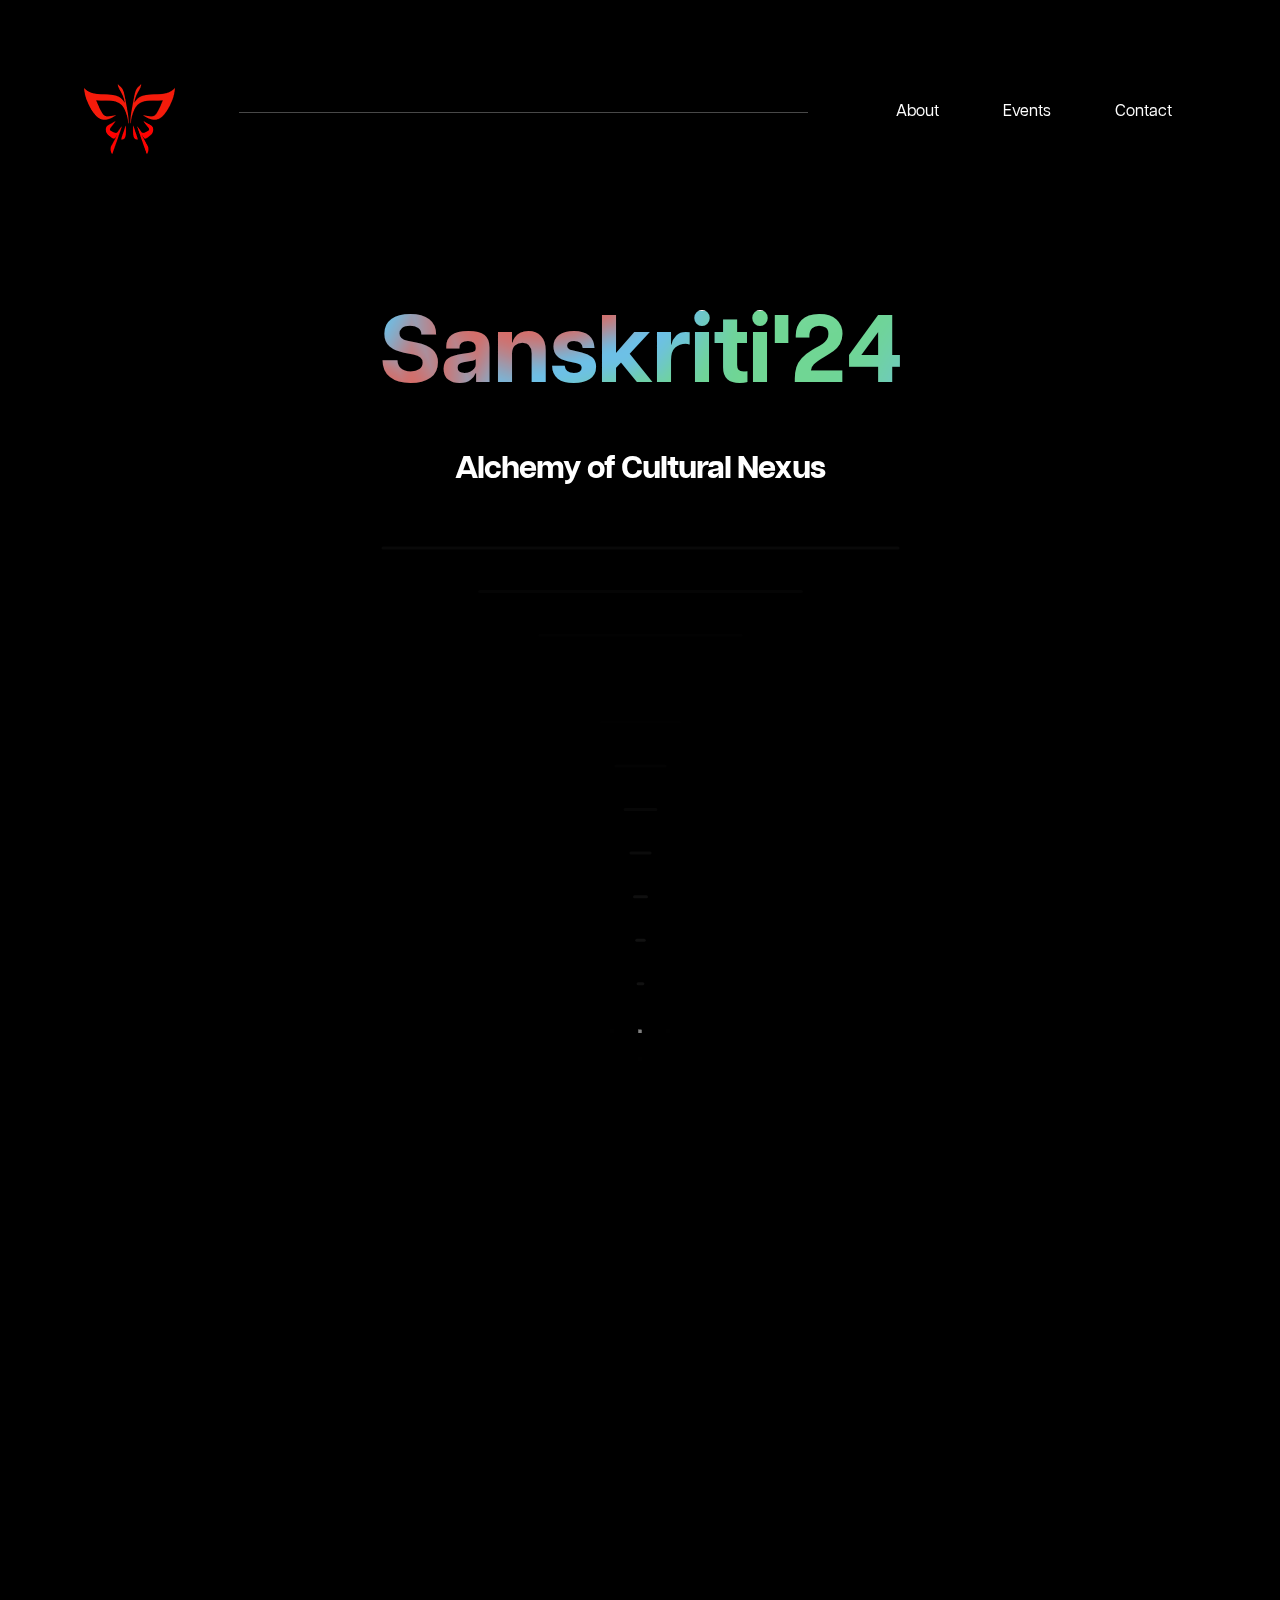
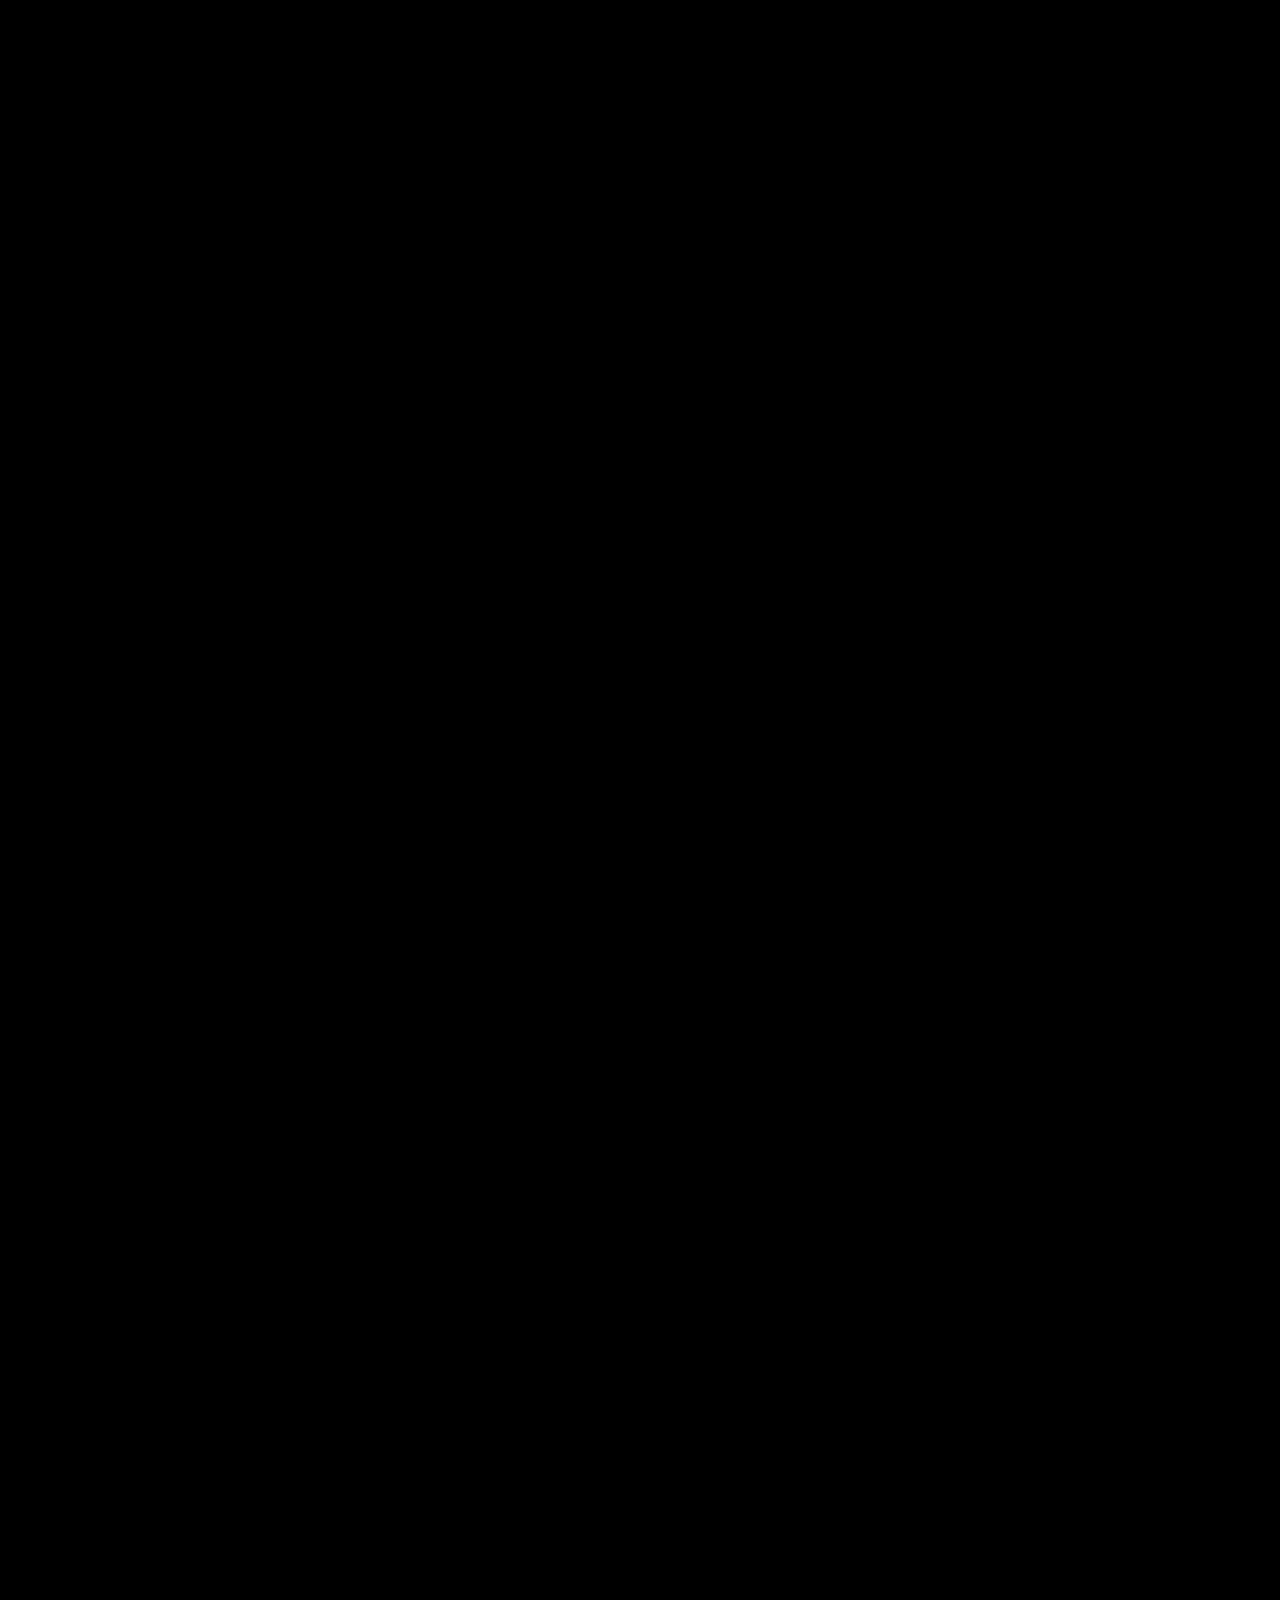
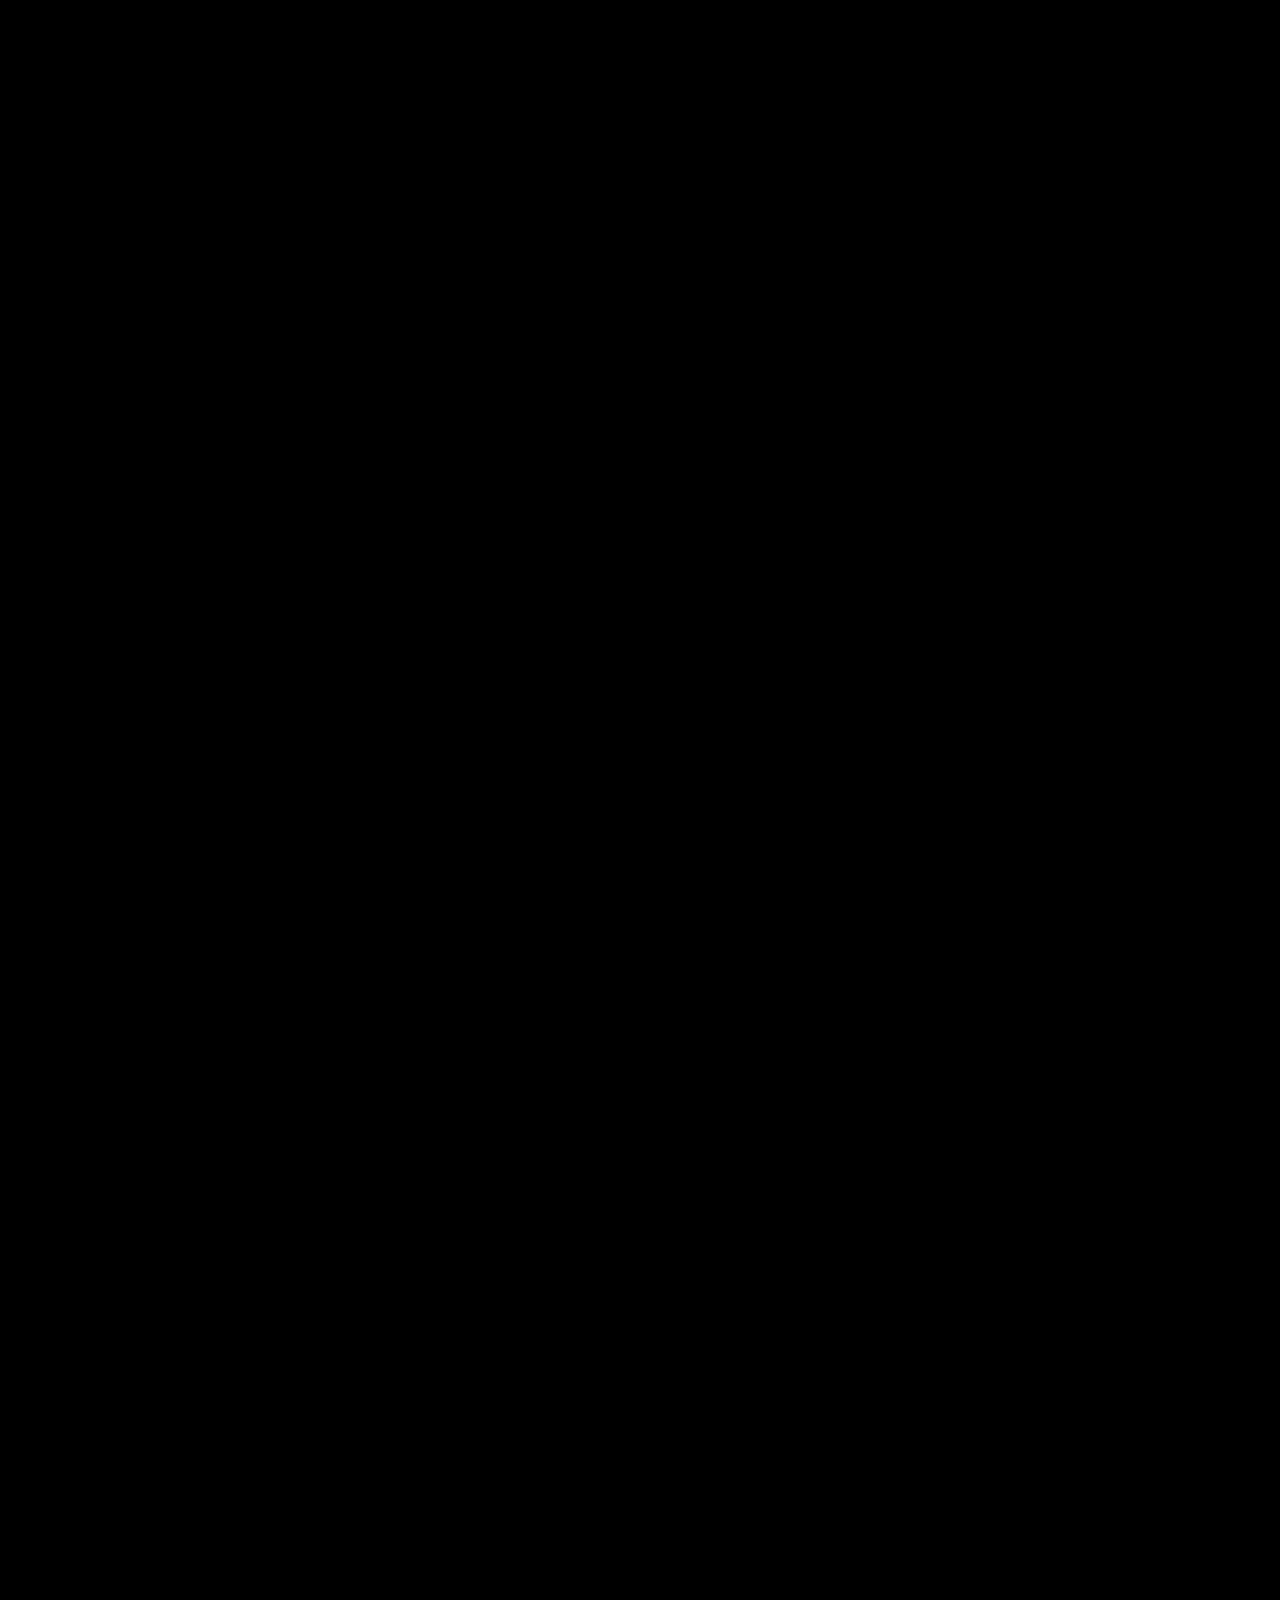
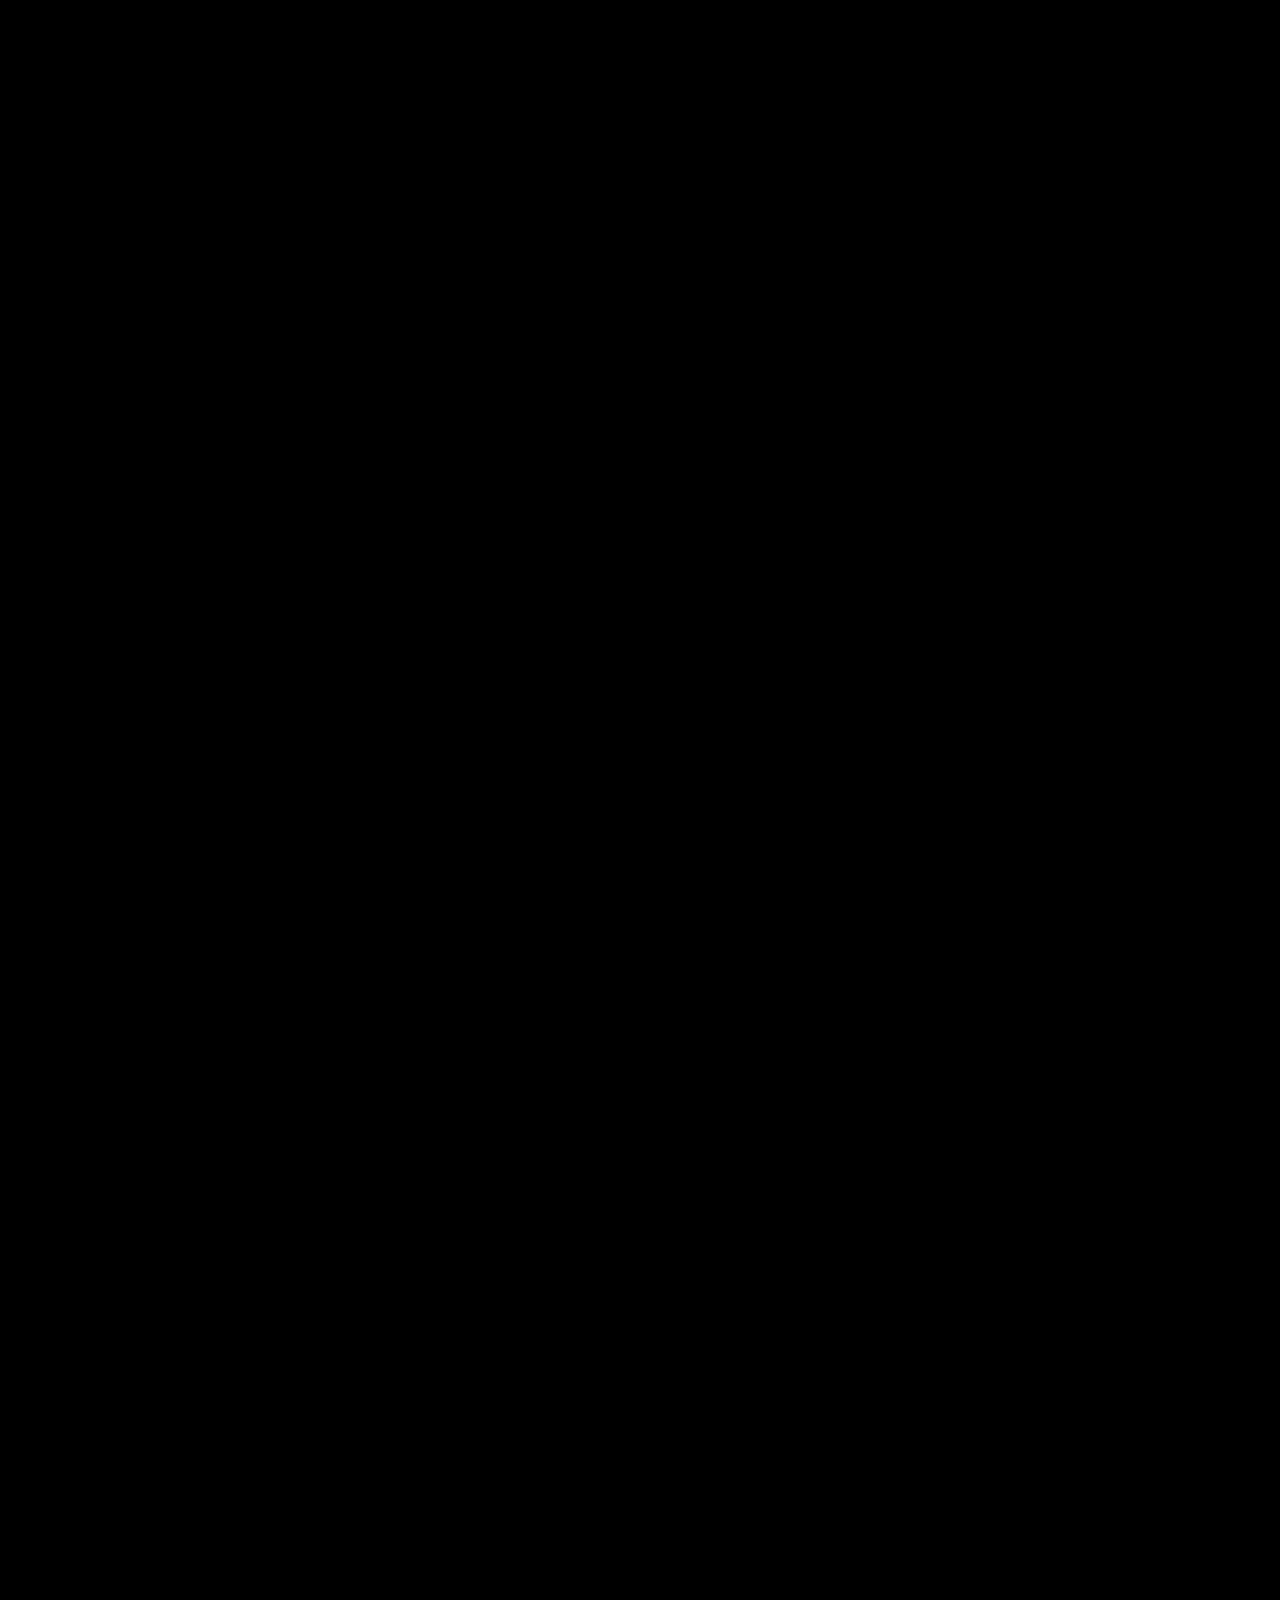
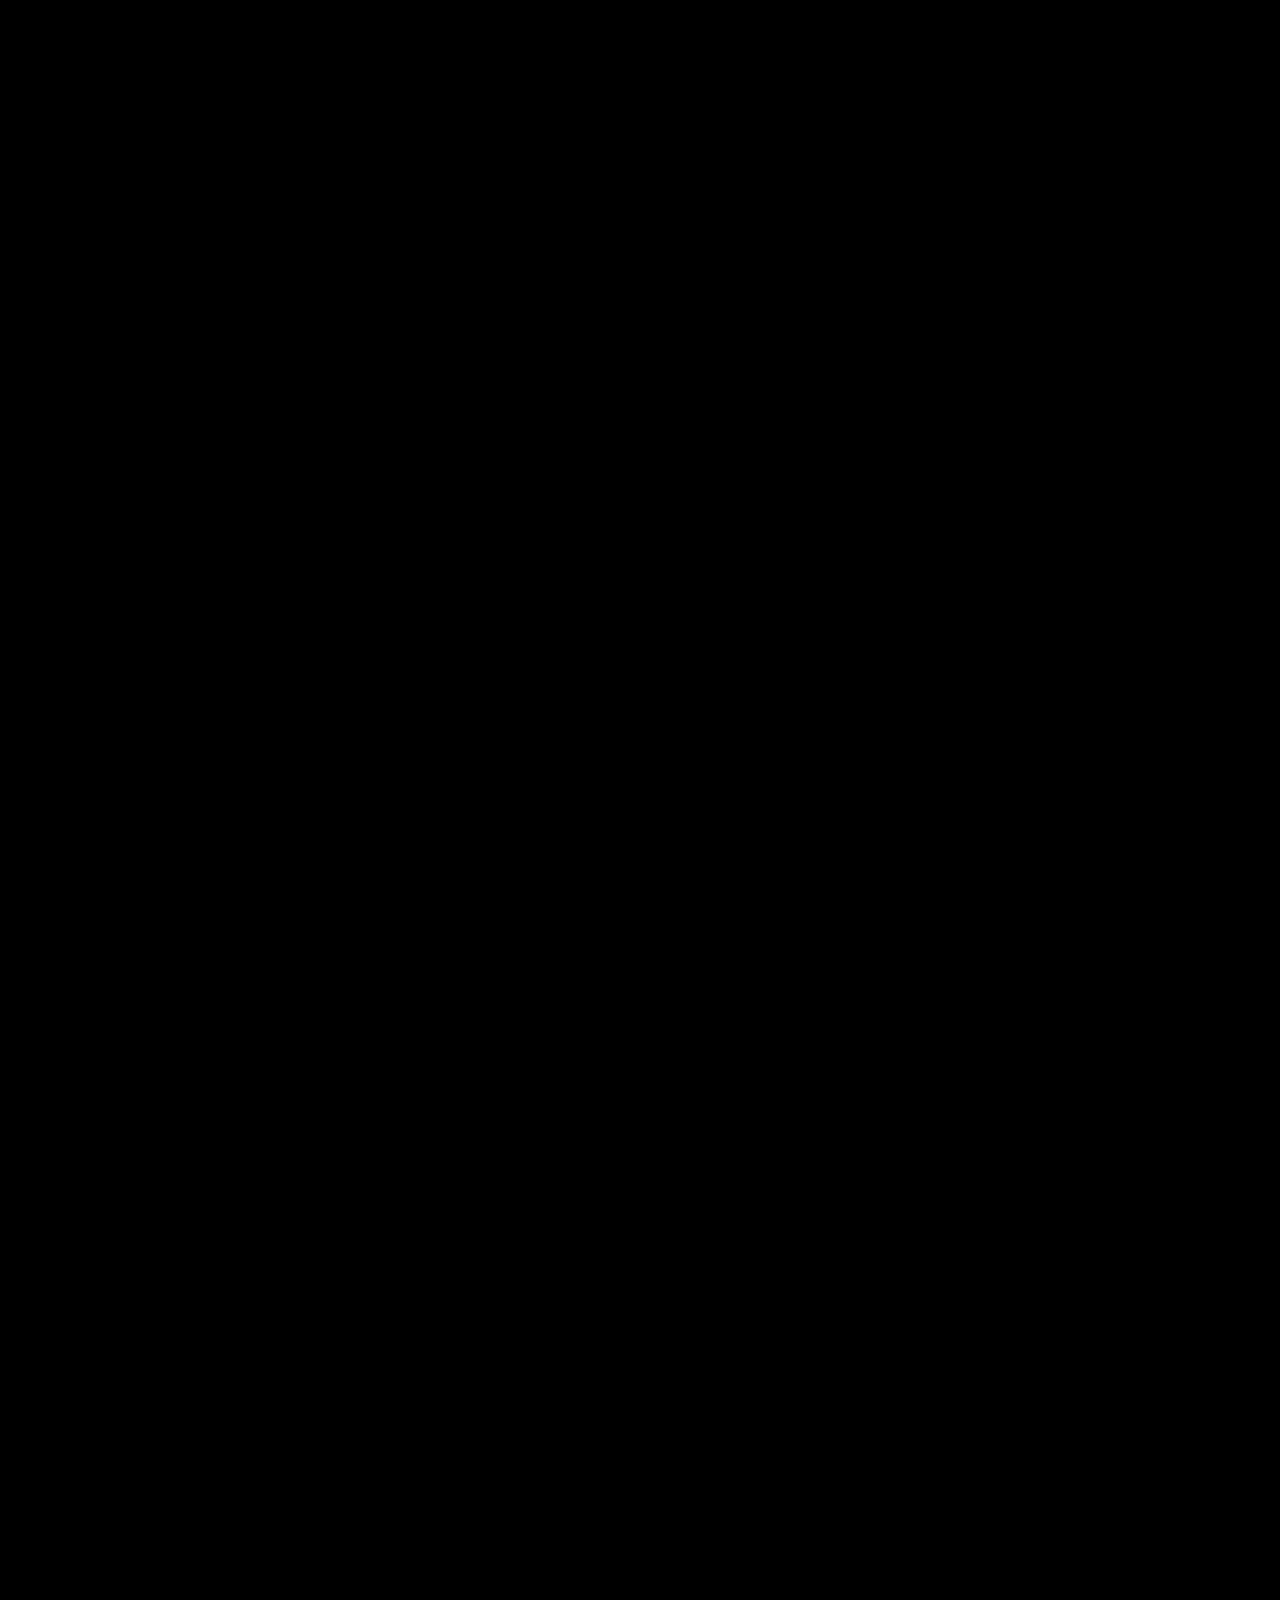
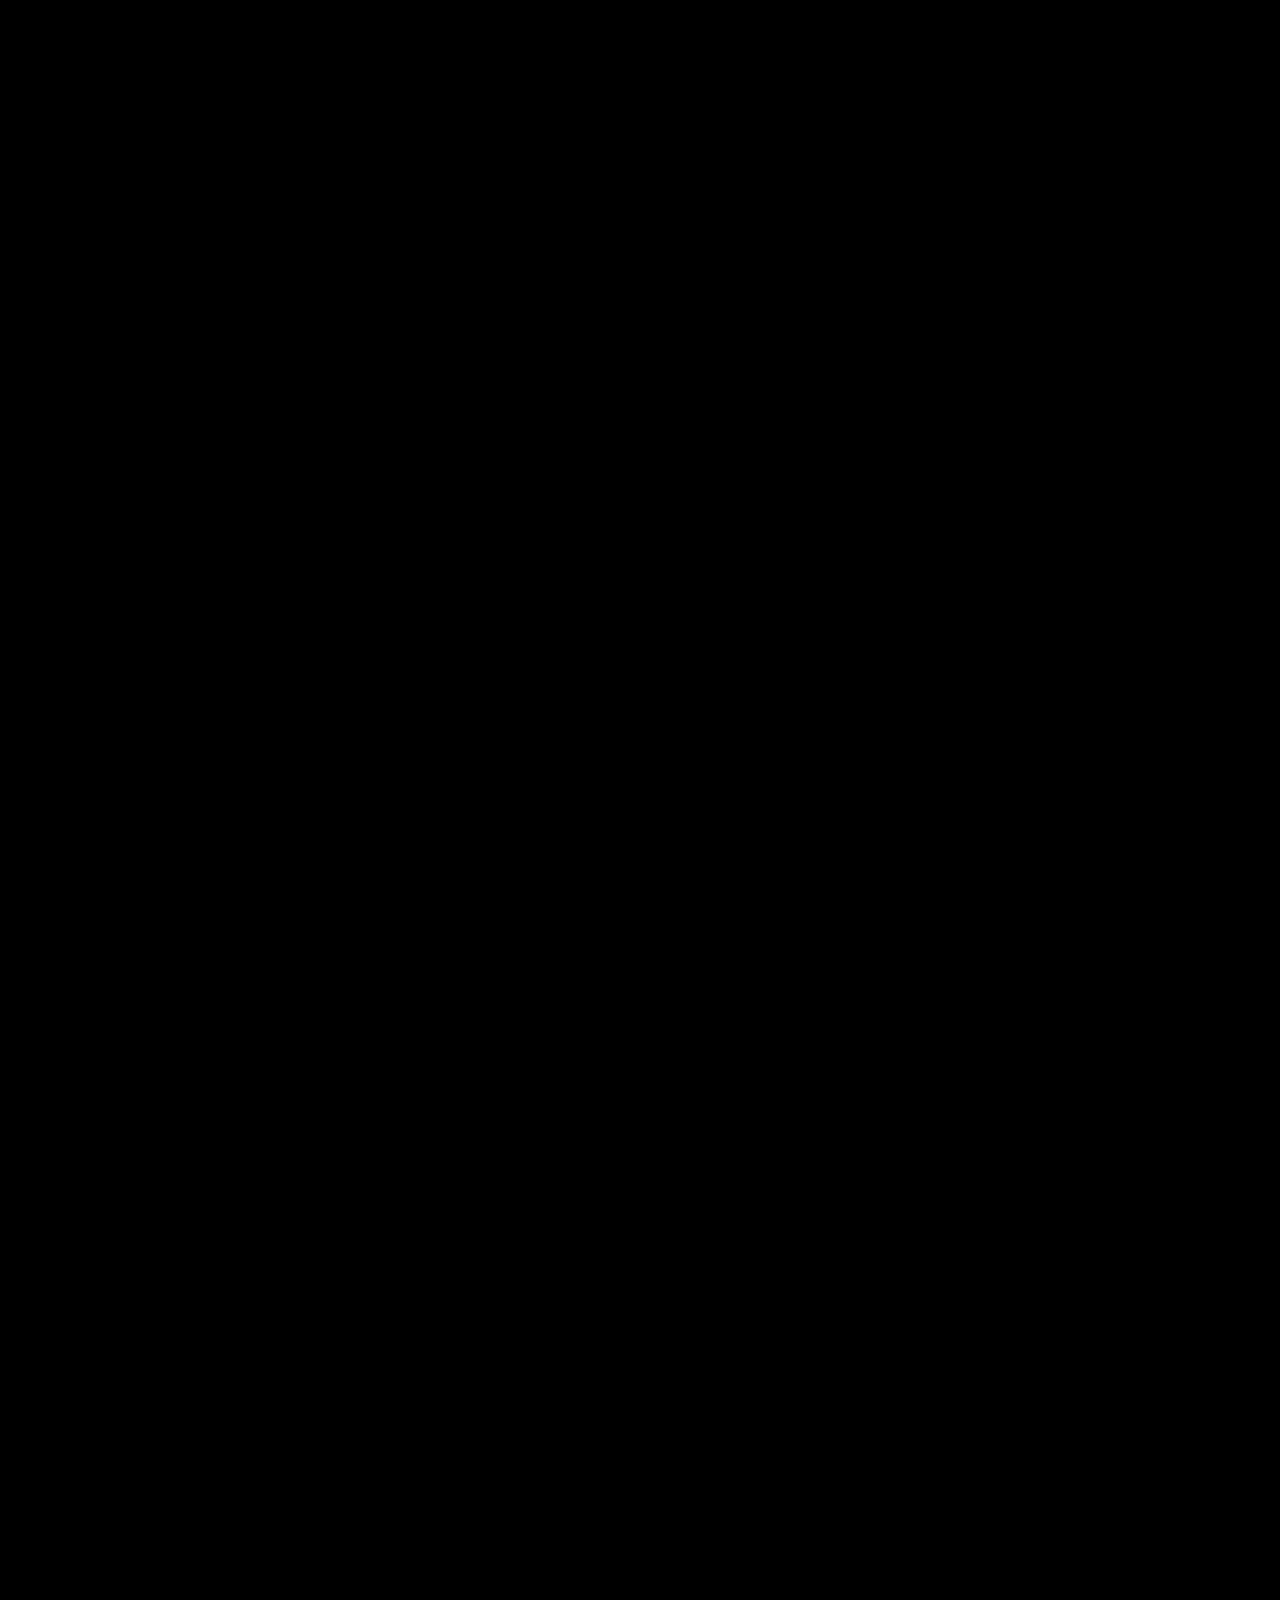
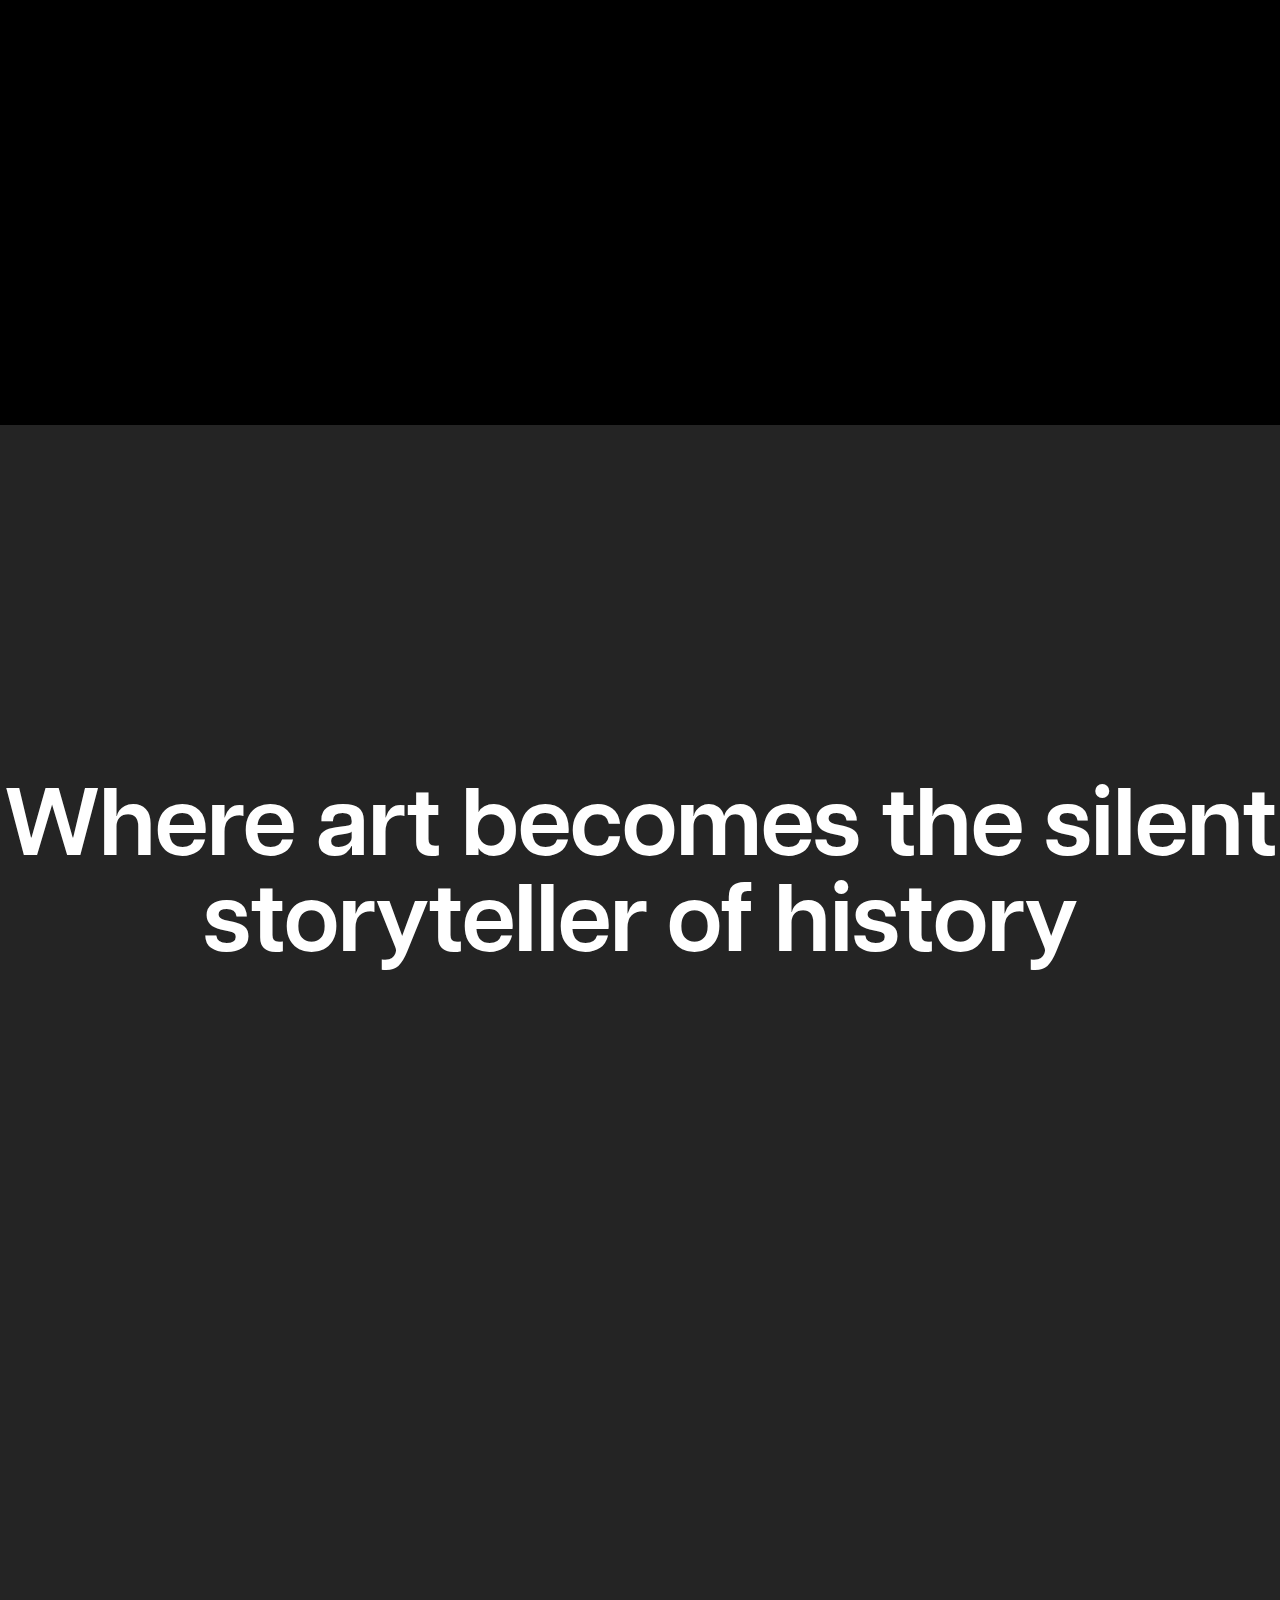
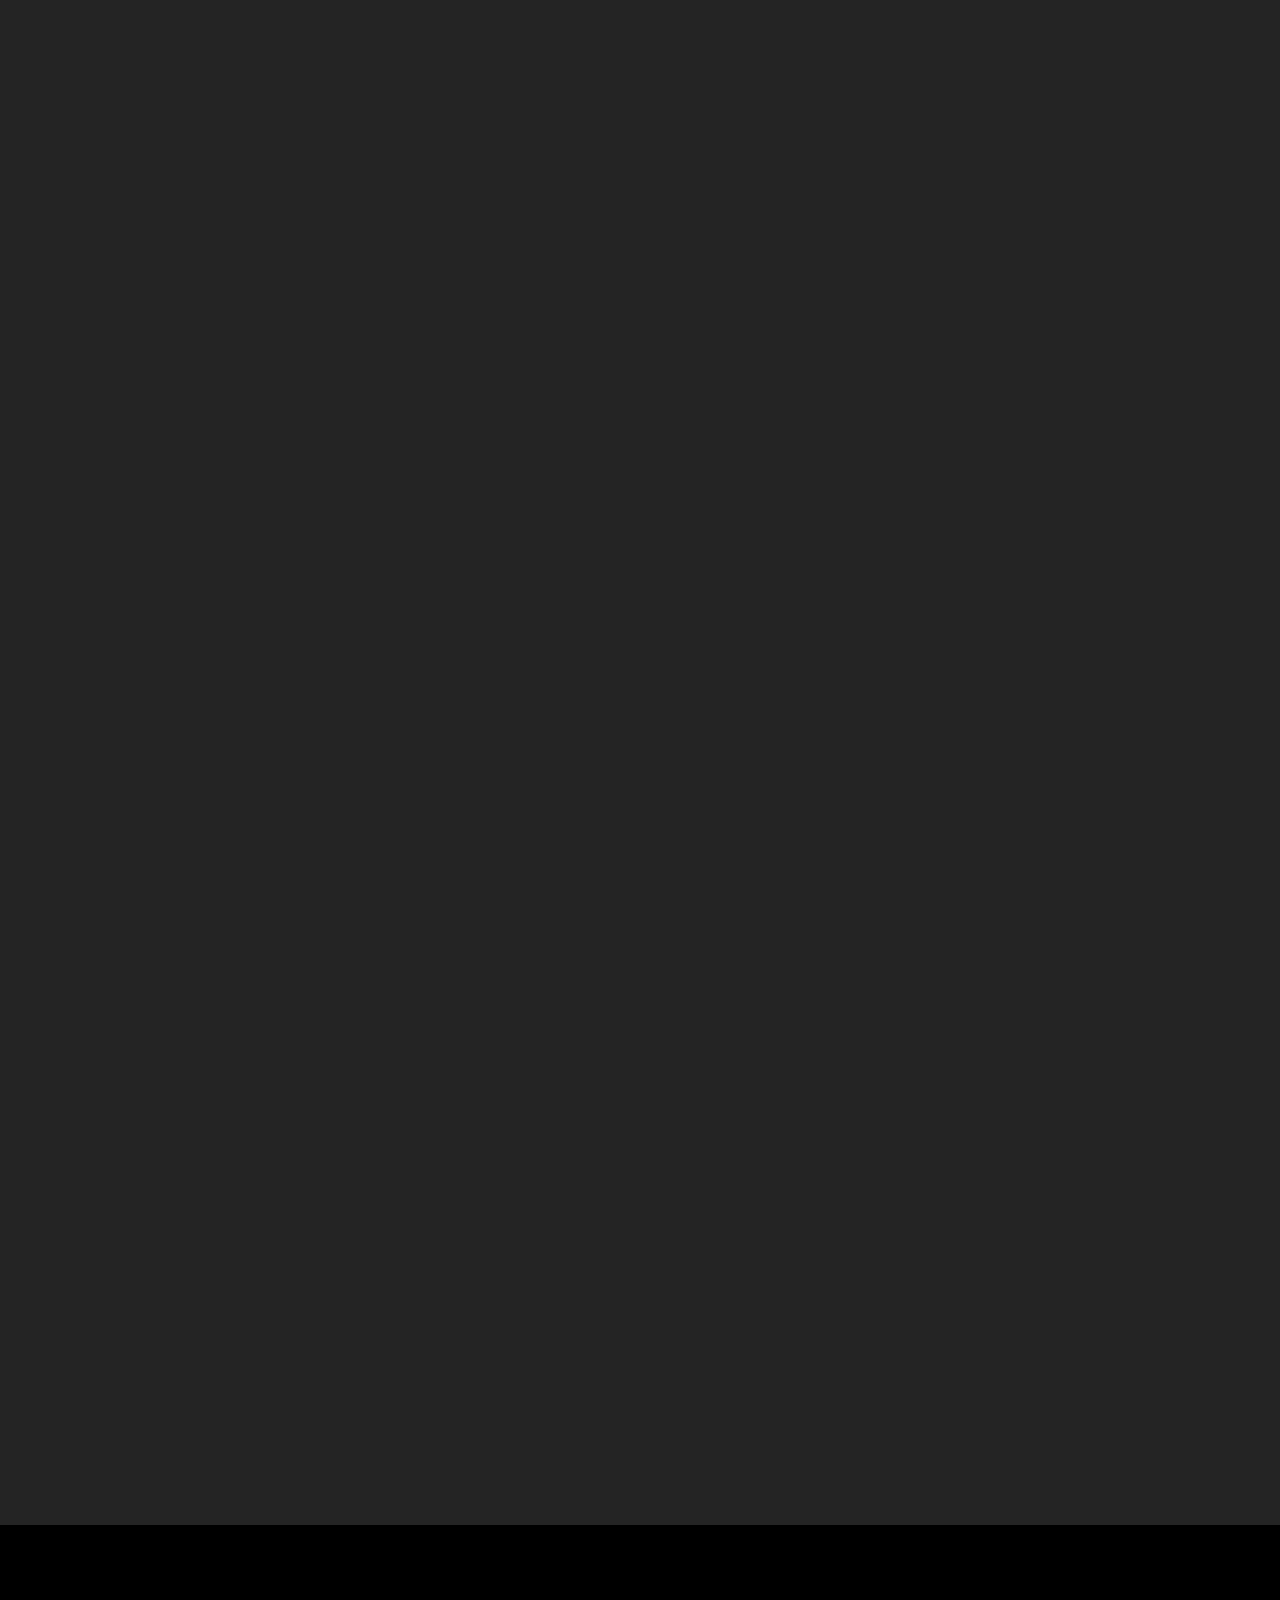
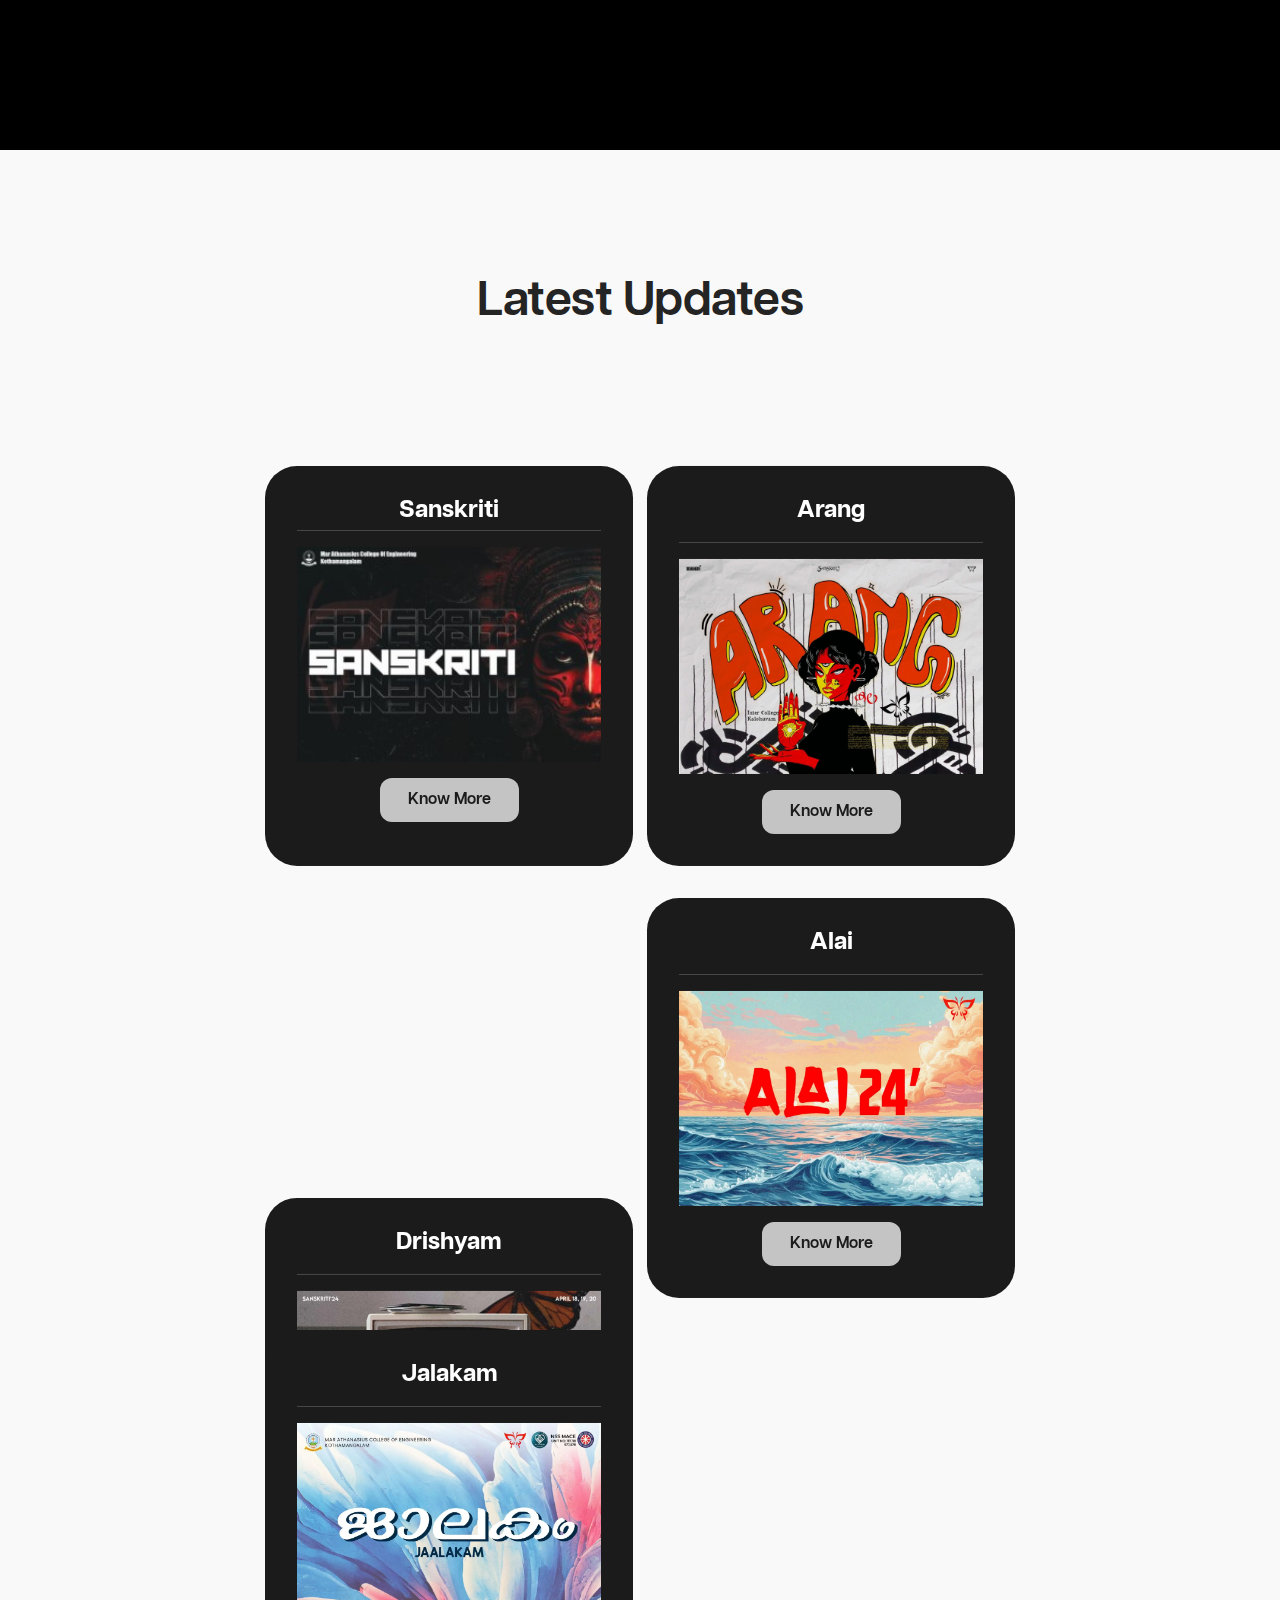
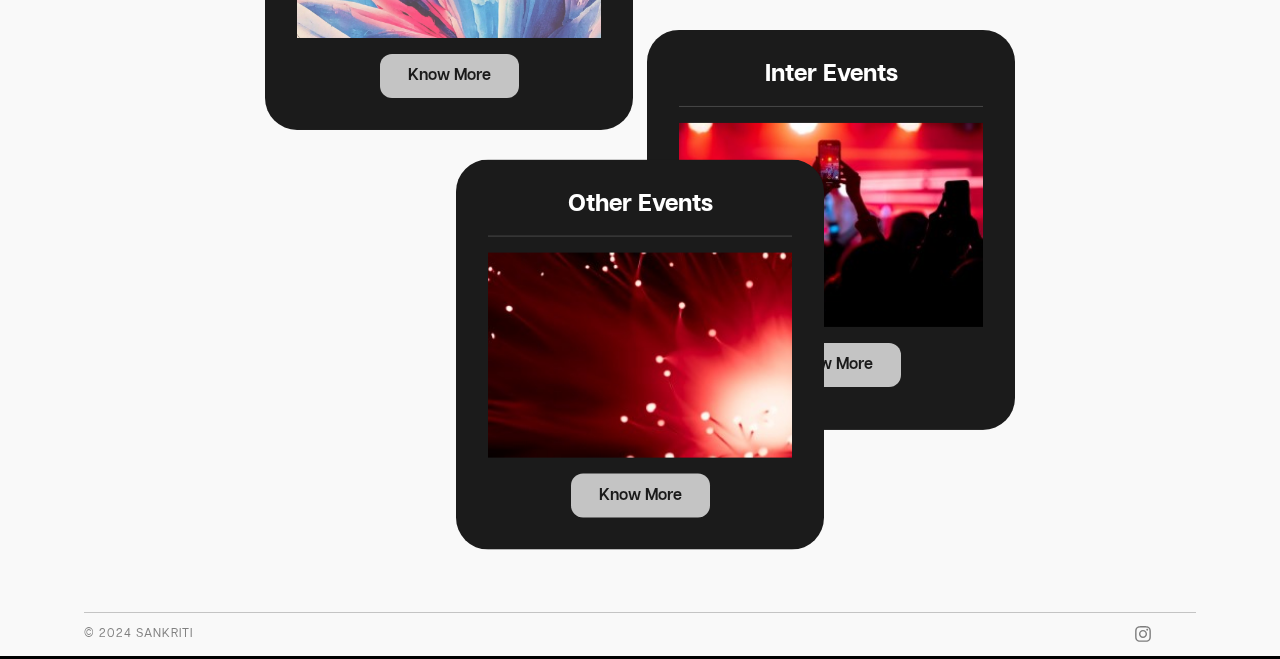
==== commit ec0eb528: "update meta keywords" ====
--- a/index.html
+++ b/index.html
@@ -1,20 +1,24 @@
 <!DOCTYPE html>
 <html class="home" lang="en">
+
 <head>
- <meta charset="UTF-8">
- <meta name="viewport" content="width=device-width, initial-scale=1.0">
-  <title>
-Sanskriti'24</title>
- <meta name="description" content="Annual Cultural Fest of MACE">
- <meta name="viewport" content="width=device-width, initial-scale=1.0">
- <link rel="icon" type="image/png" href="images/favicon-16.png" sizes="16x16">
- <link rel="icon" type="image/png" href="images/favicon-32.png" sizes="32x32">
- <link rel="apple-touch-icon" href="images/favicon-touch.png" sizes="180x180">
- <meta name="theme-color" content="#000000">
- <script src="js/head.js">
-</script>
- <link rel="stylesheet" href="css/styles.css">
- </head>
+    <meta charset="UTF-8">
+    <meta name="viewport" content="width=device-width, initial-scale=1.0">
+    <title>
+        Sanskriti'24
+    </title>
+    <meta name="description" content="Annual Cultural Fest of MACE">
+    <link rel="icon" type="image/png" href="images/favicon-16.png" sizes="16x16">
+    <link rel="icon" type="image/png" href="images/favicon-32.png" sizes="32x32">
+    <link rel="apple-touch-icon" href="images/favicon-touch.png" sizes="180x180">
+    <meta name="theme-color" content="#000000">
+
+    <meta name="keywords" content="MACE sanksirit, MACE, sanskriti 24, sanskriti, MACE cultural fest, MACE fest, cultural fest, MA college">
+
+    <script src="js/head.js"></script>
+    <link rel="stylesheet" href="css/styles.css">
+</head>
+
  <body class="home">
  <nav class="navigation" role="navigation" aria-label="Global">
  <a class="navigation__link" href="/">
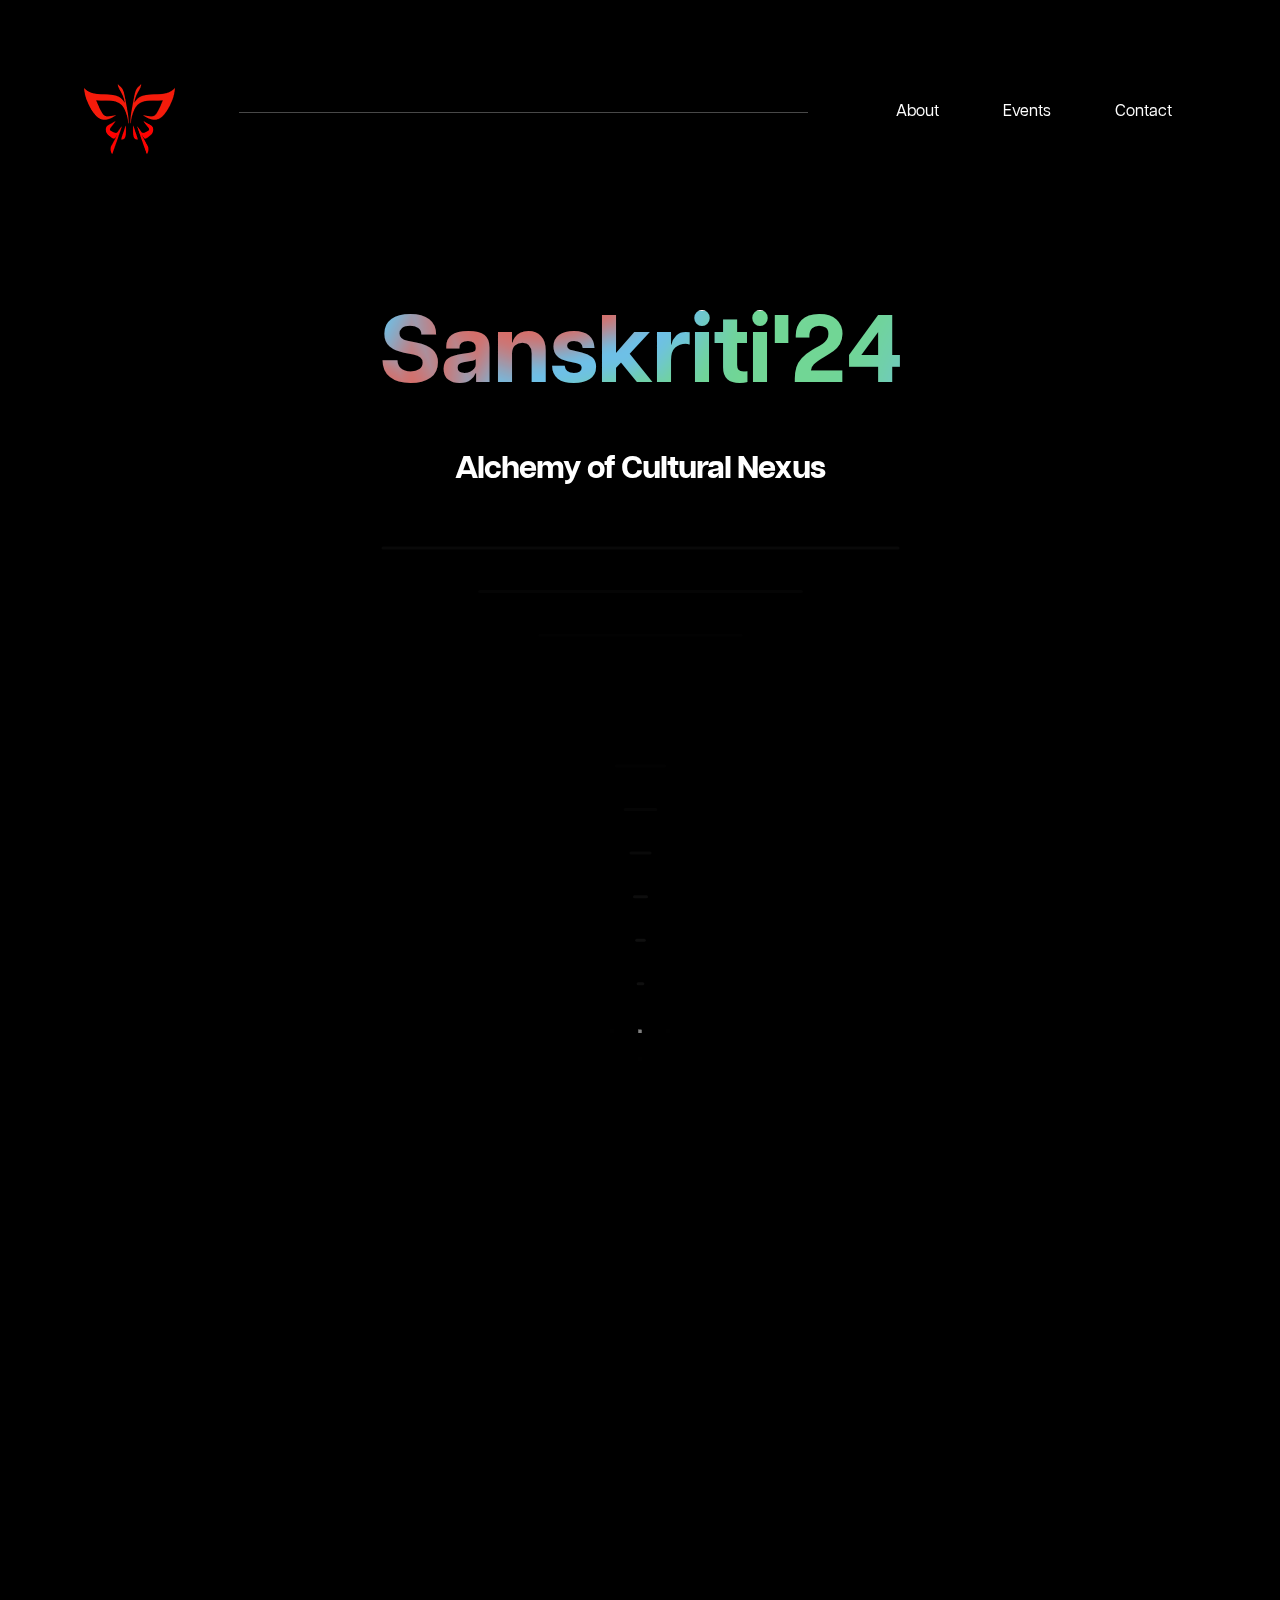
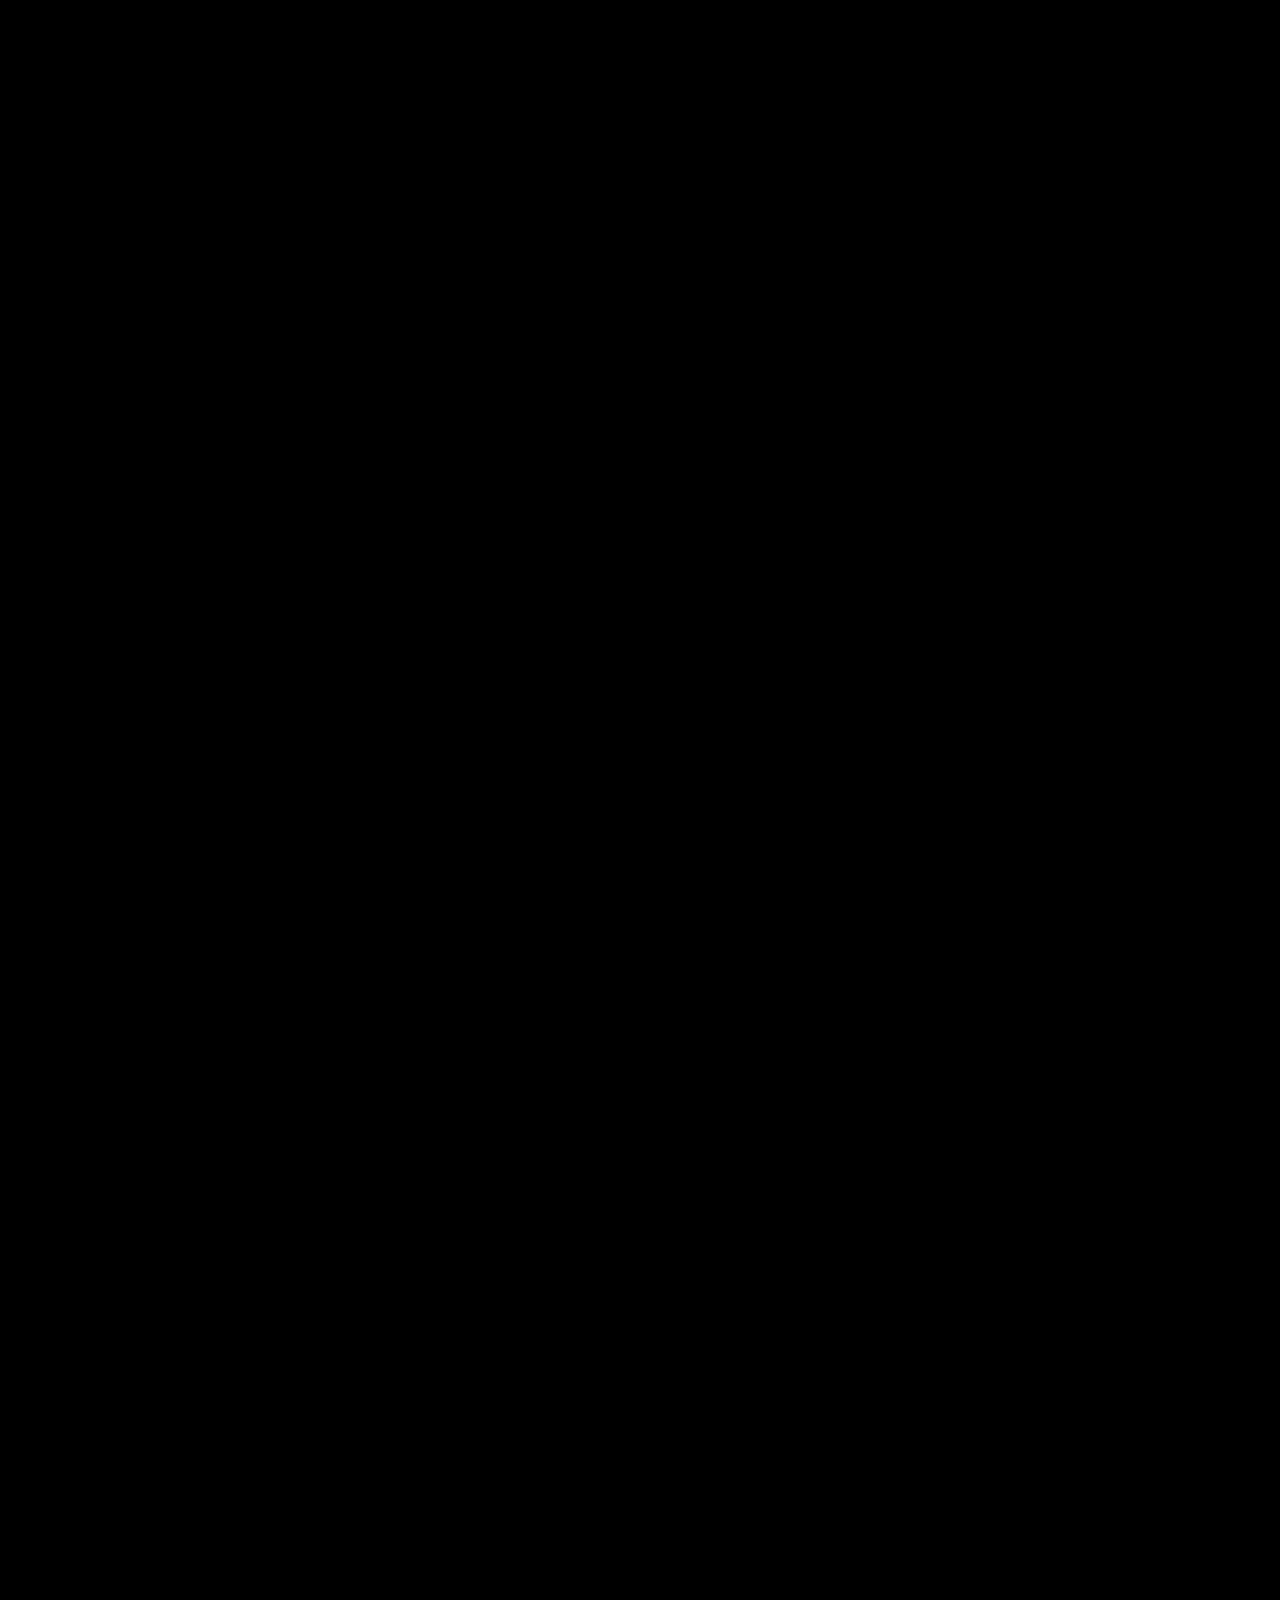
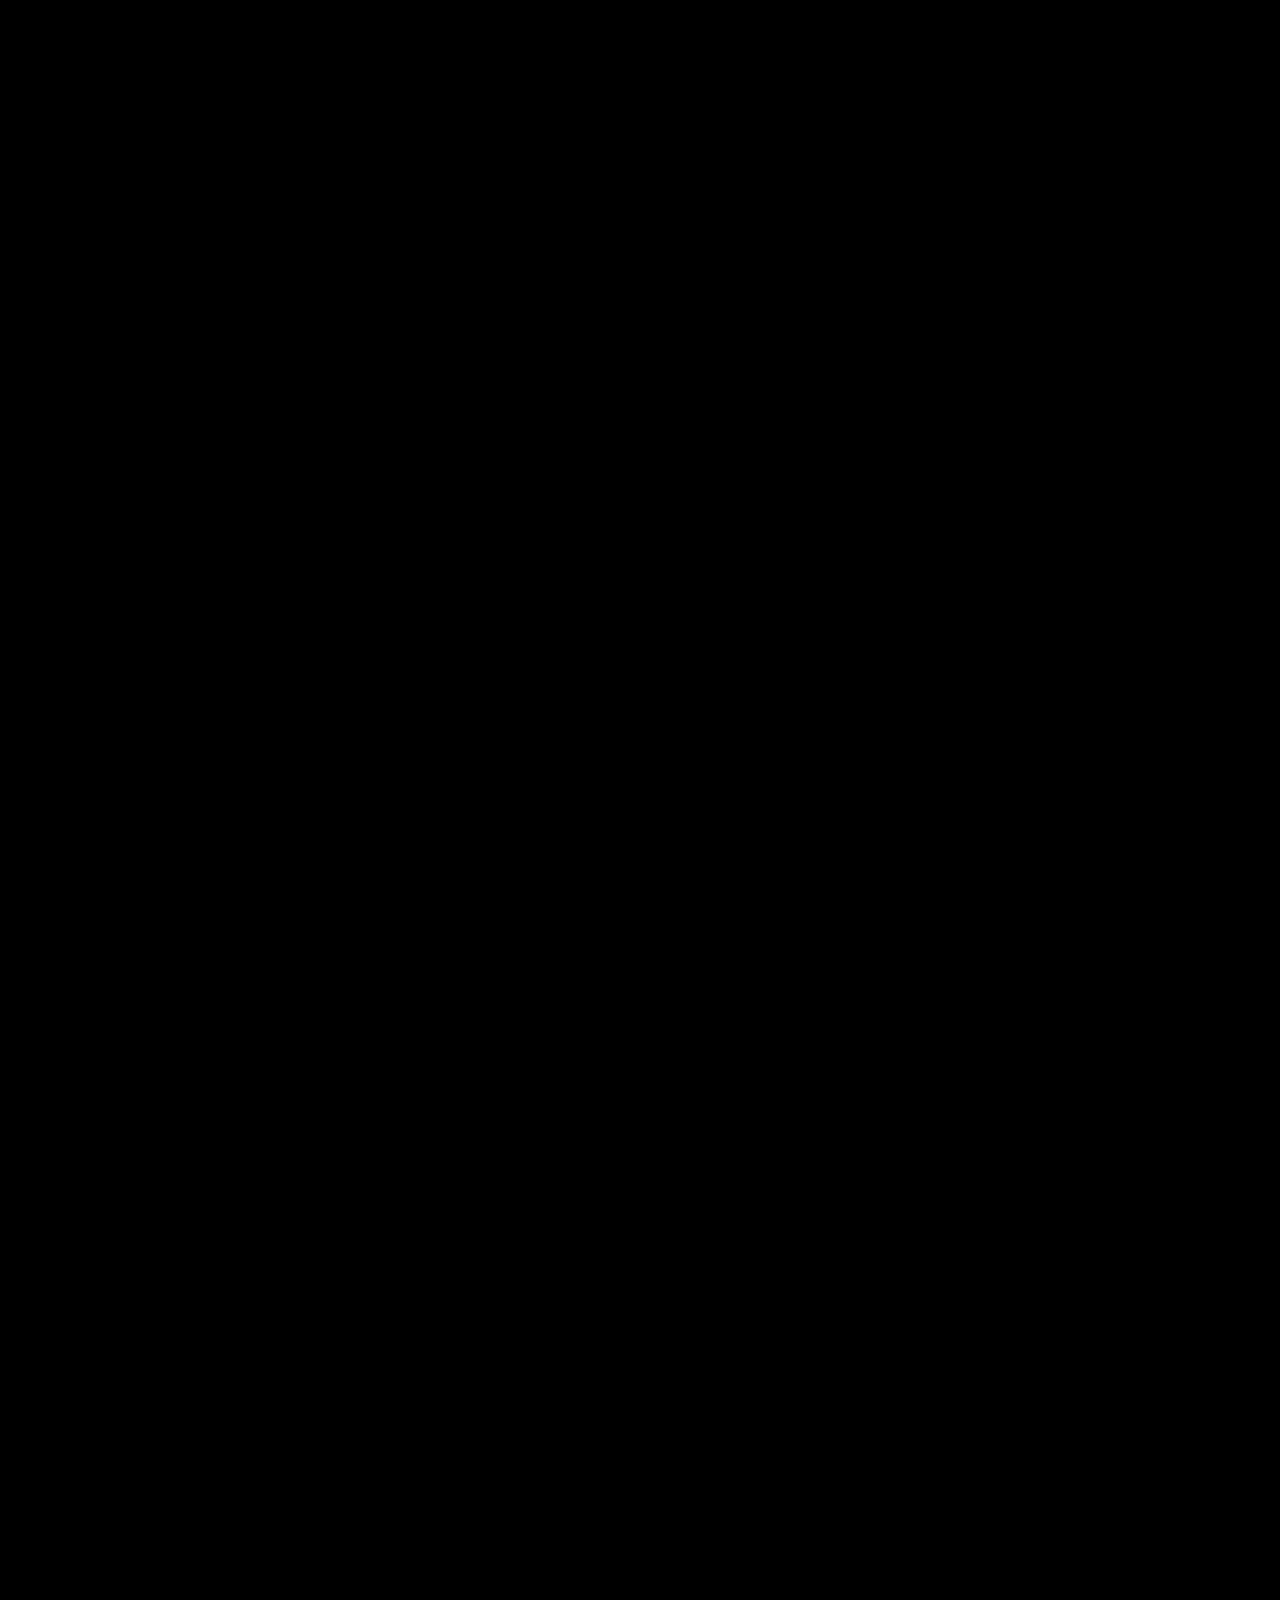
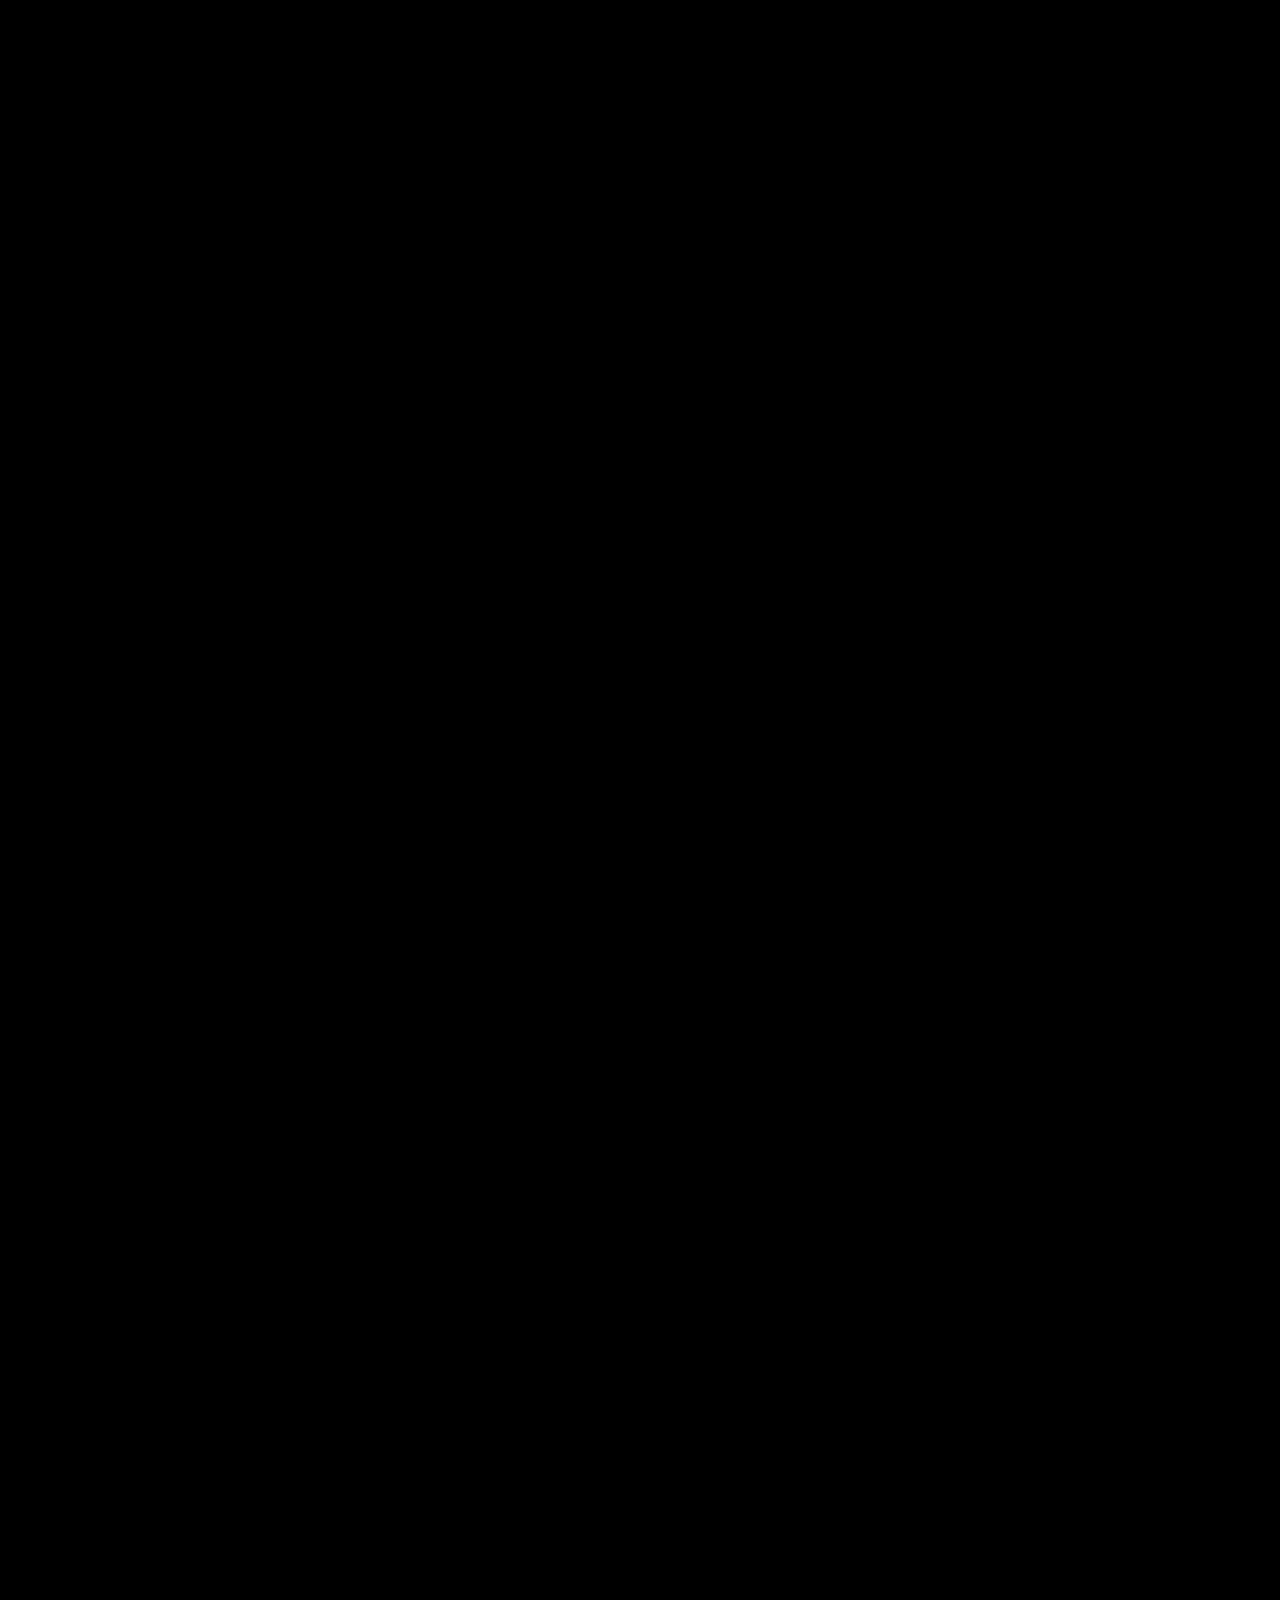
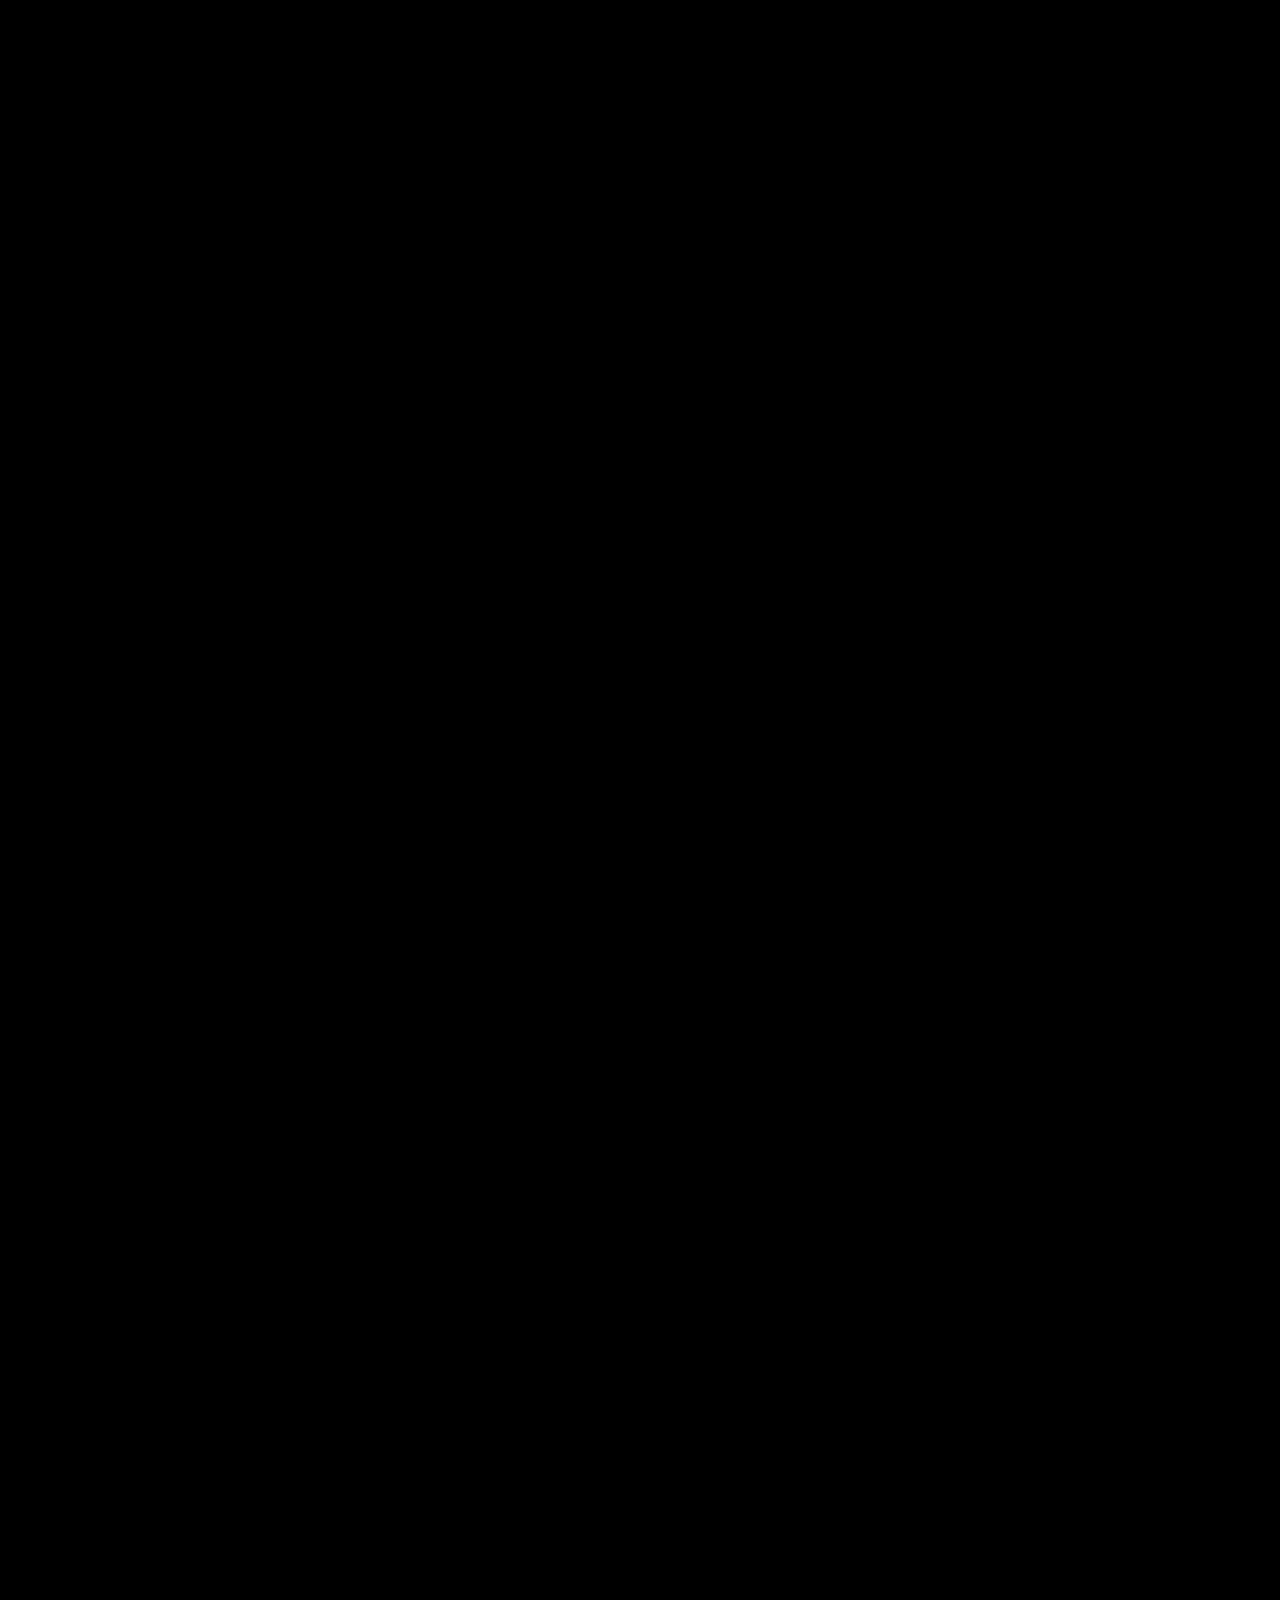
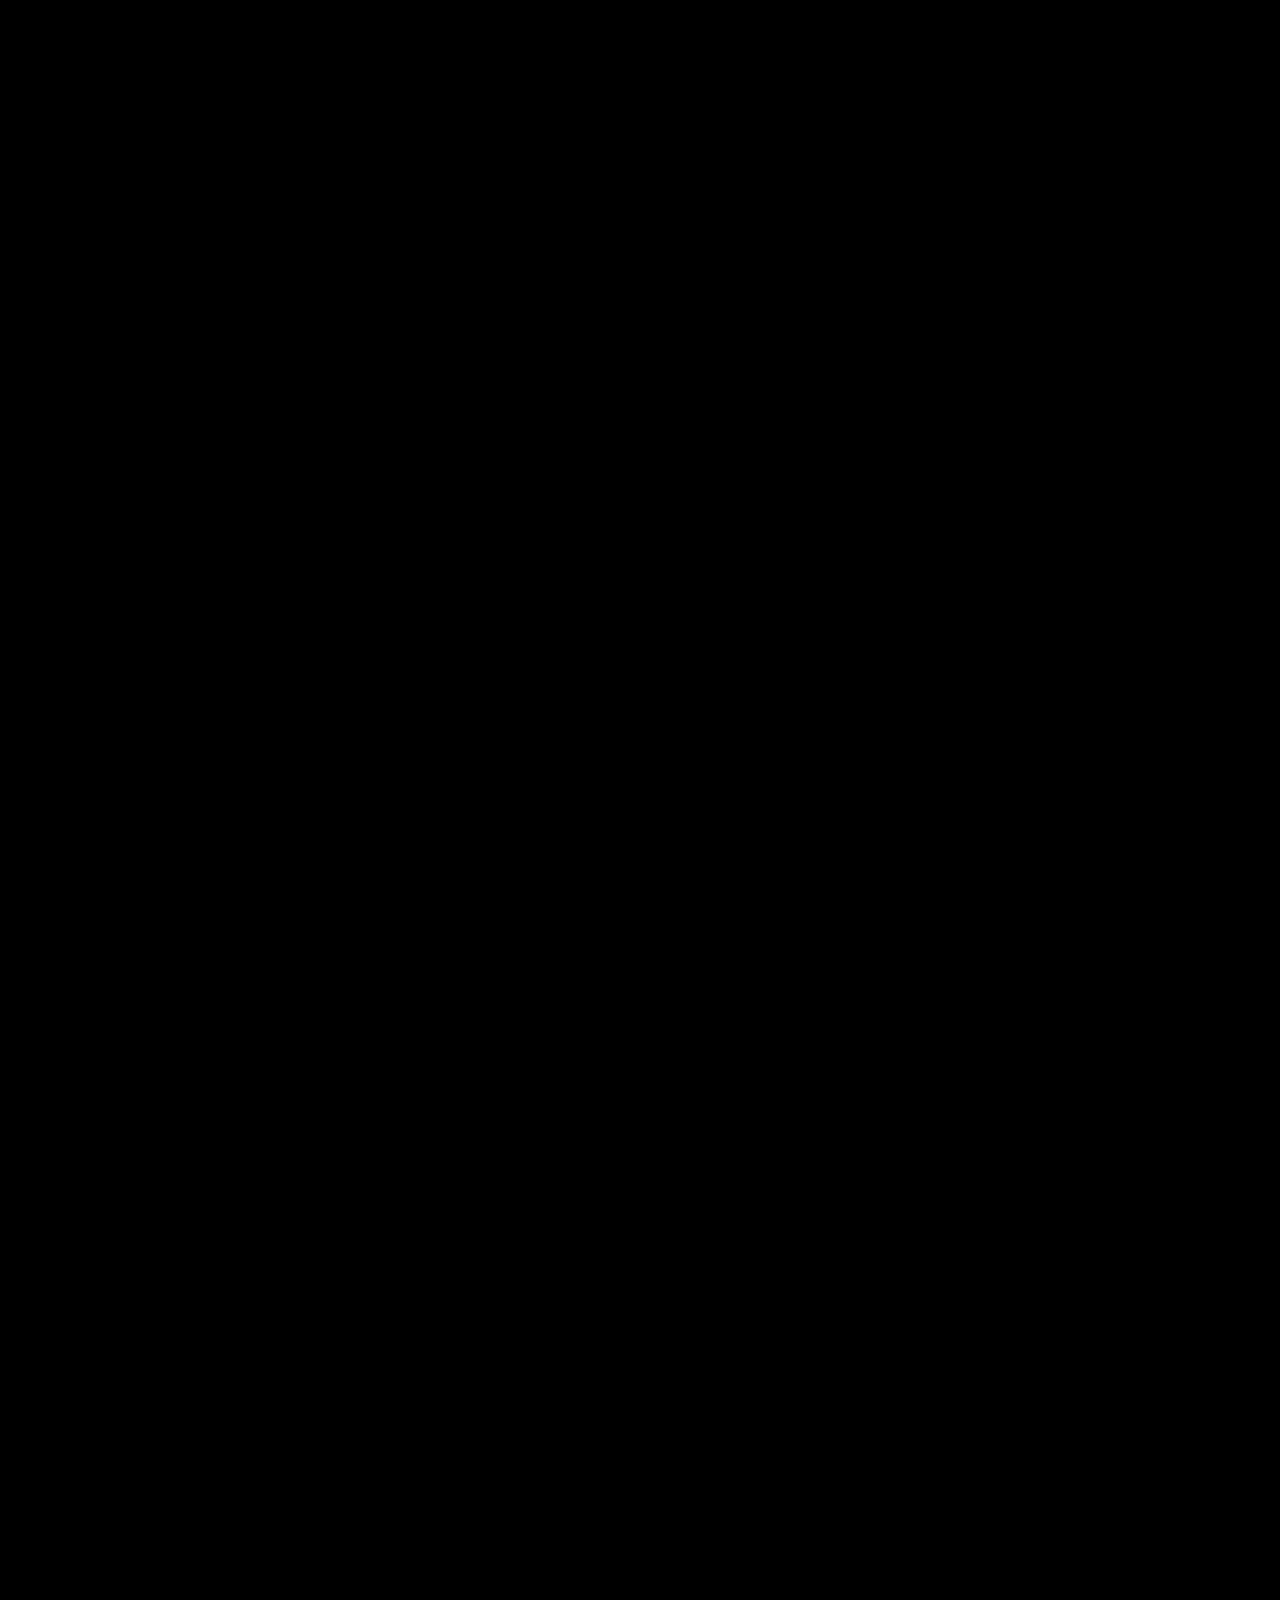
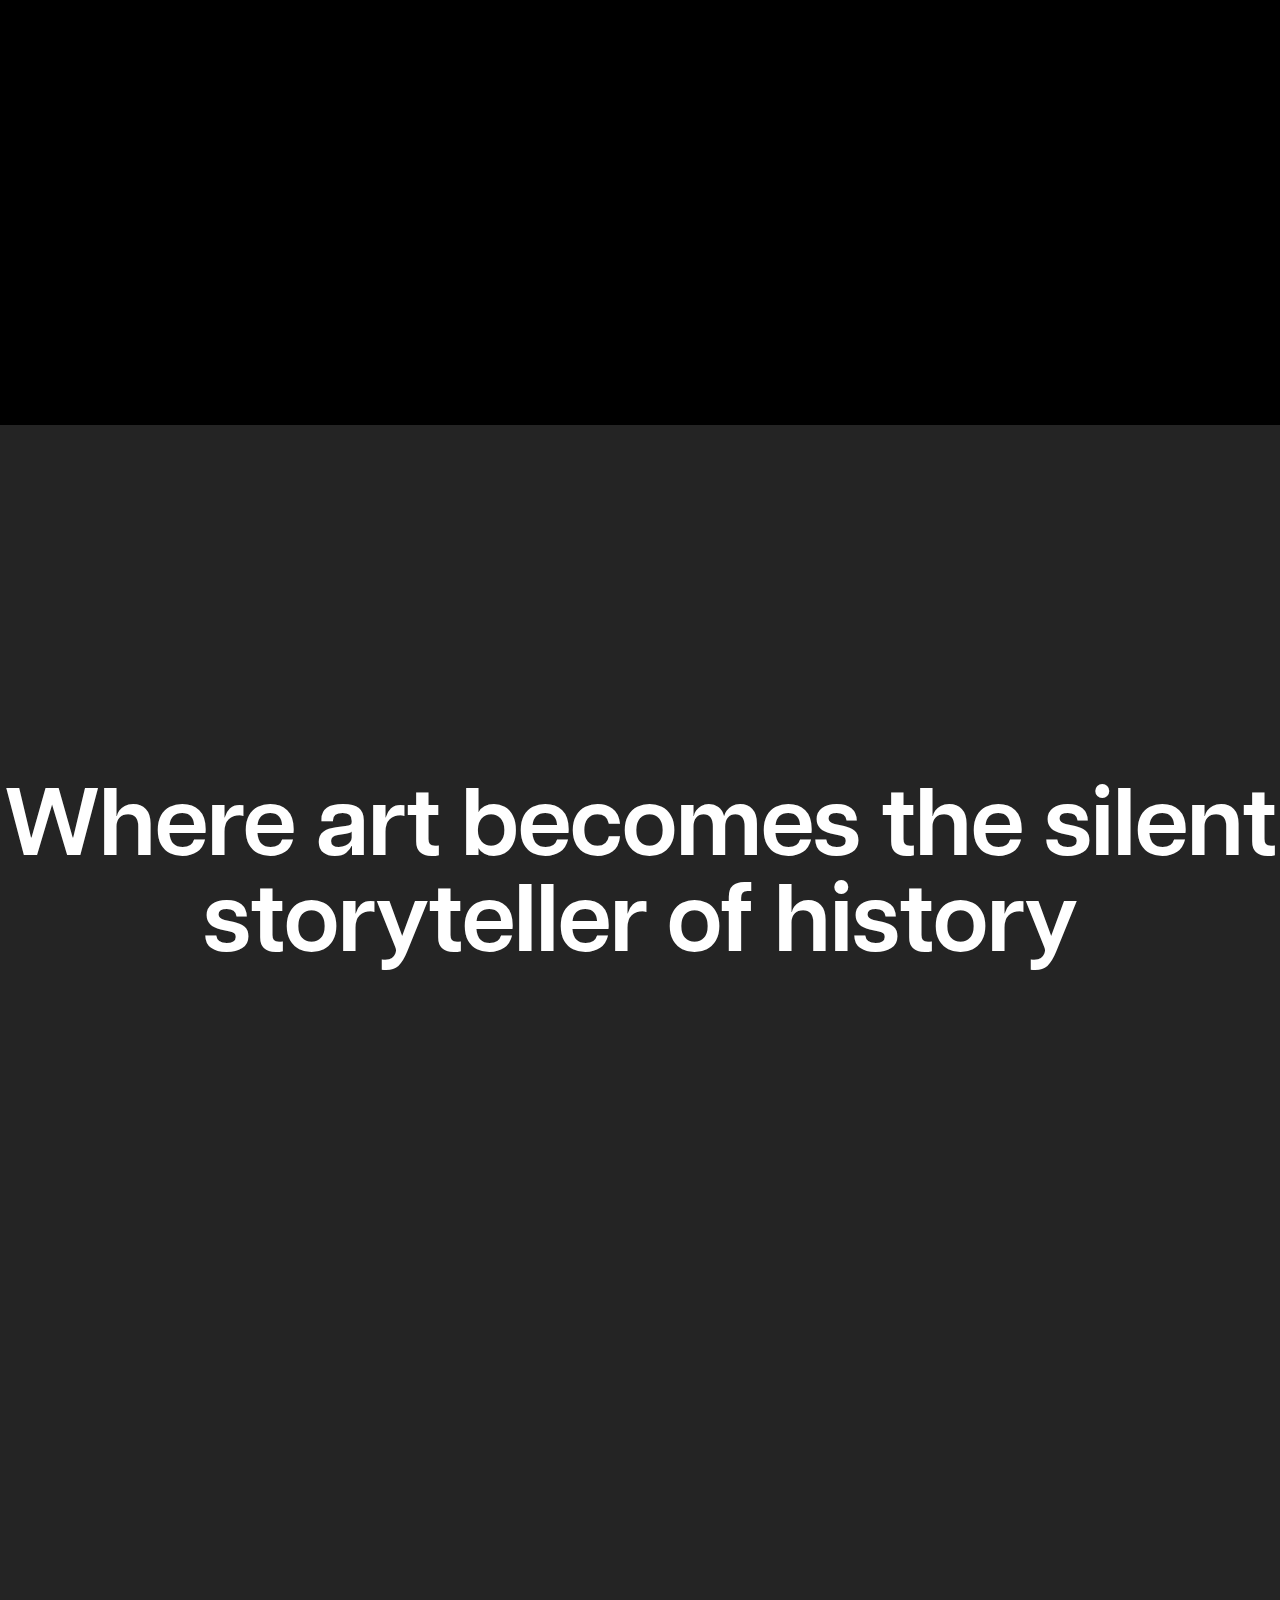
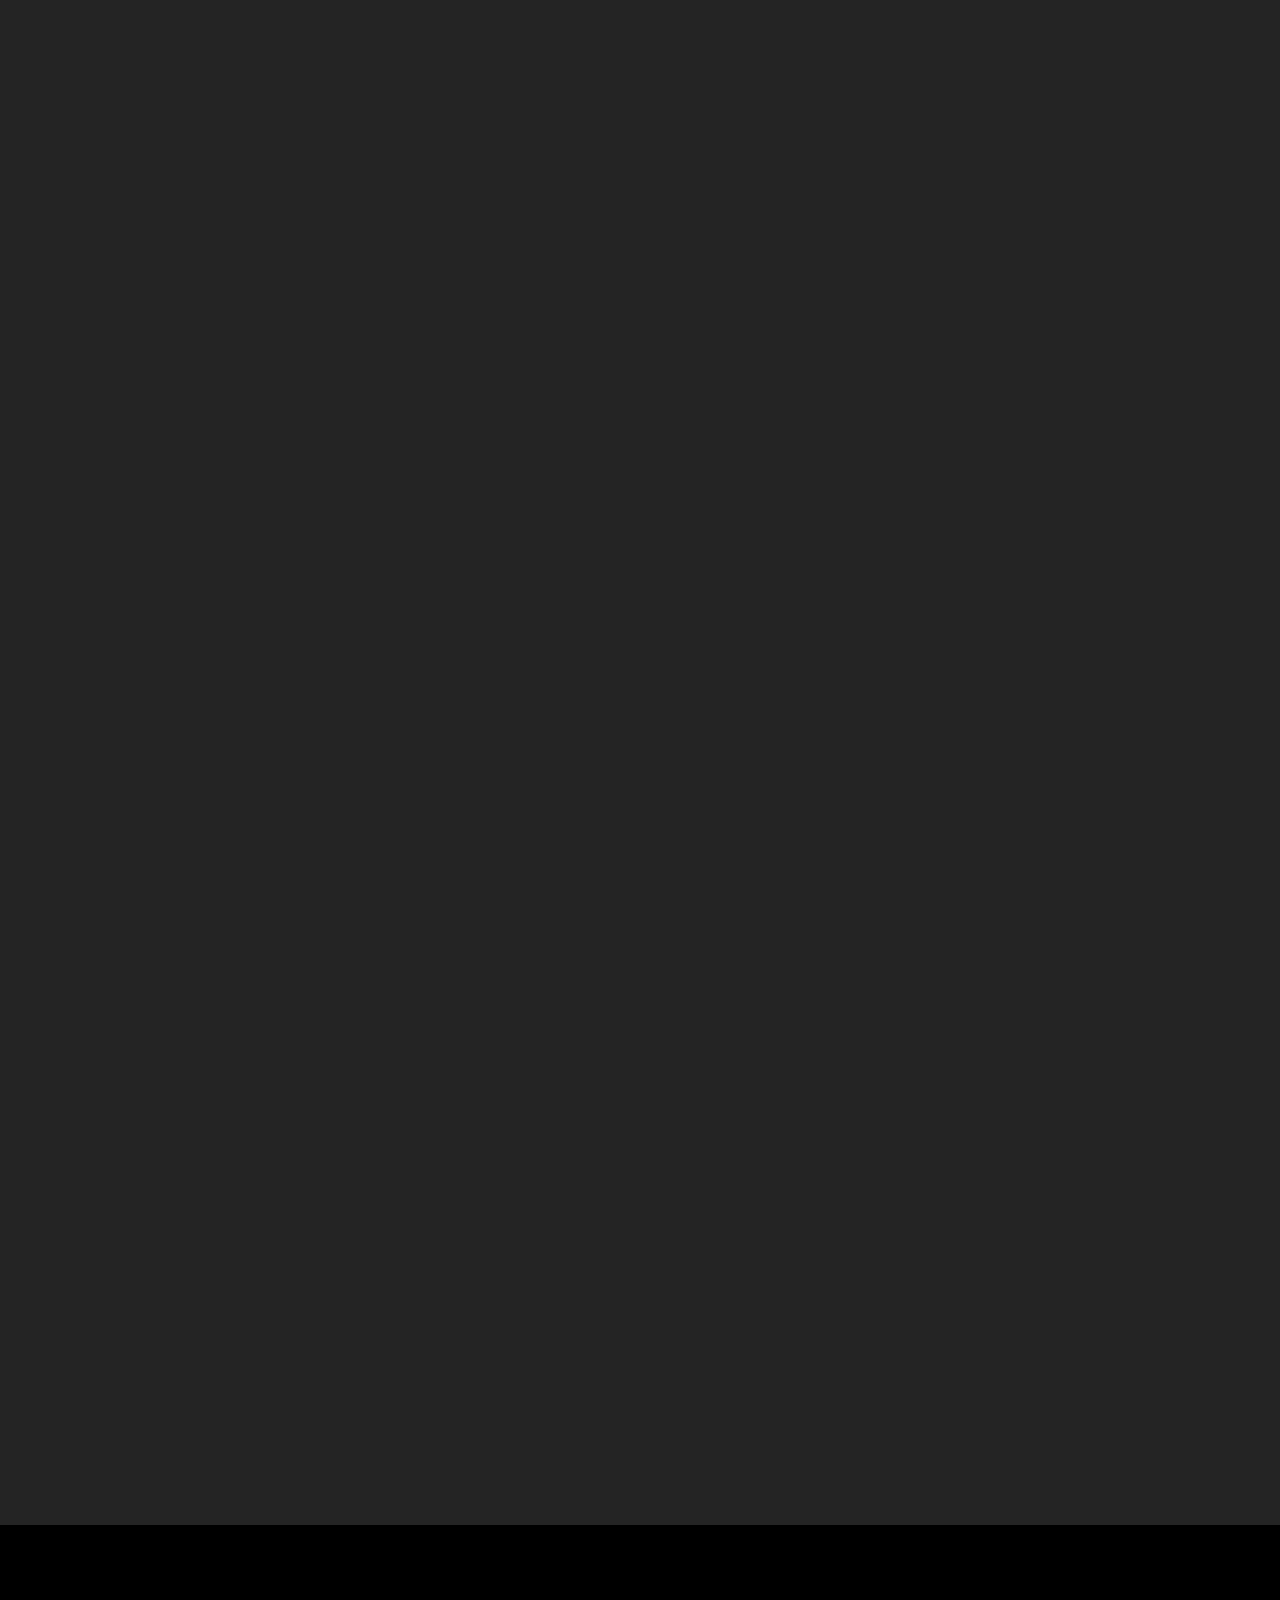
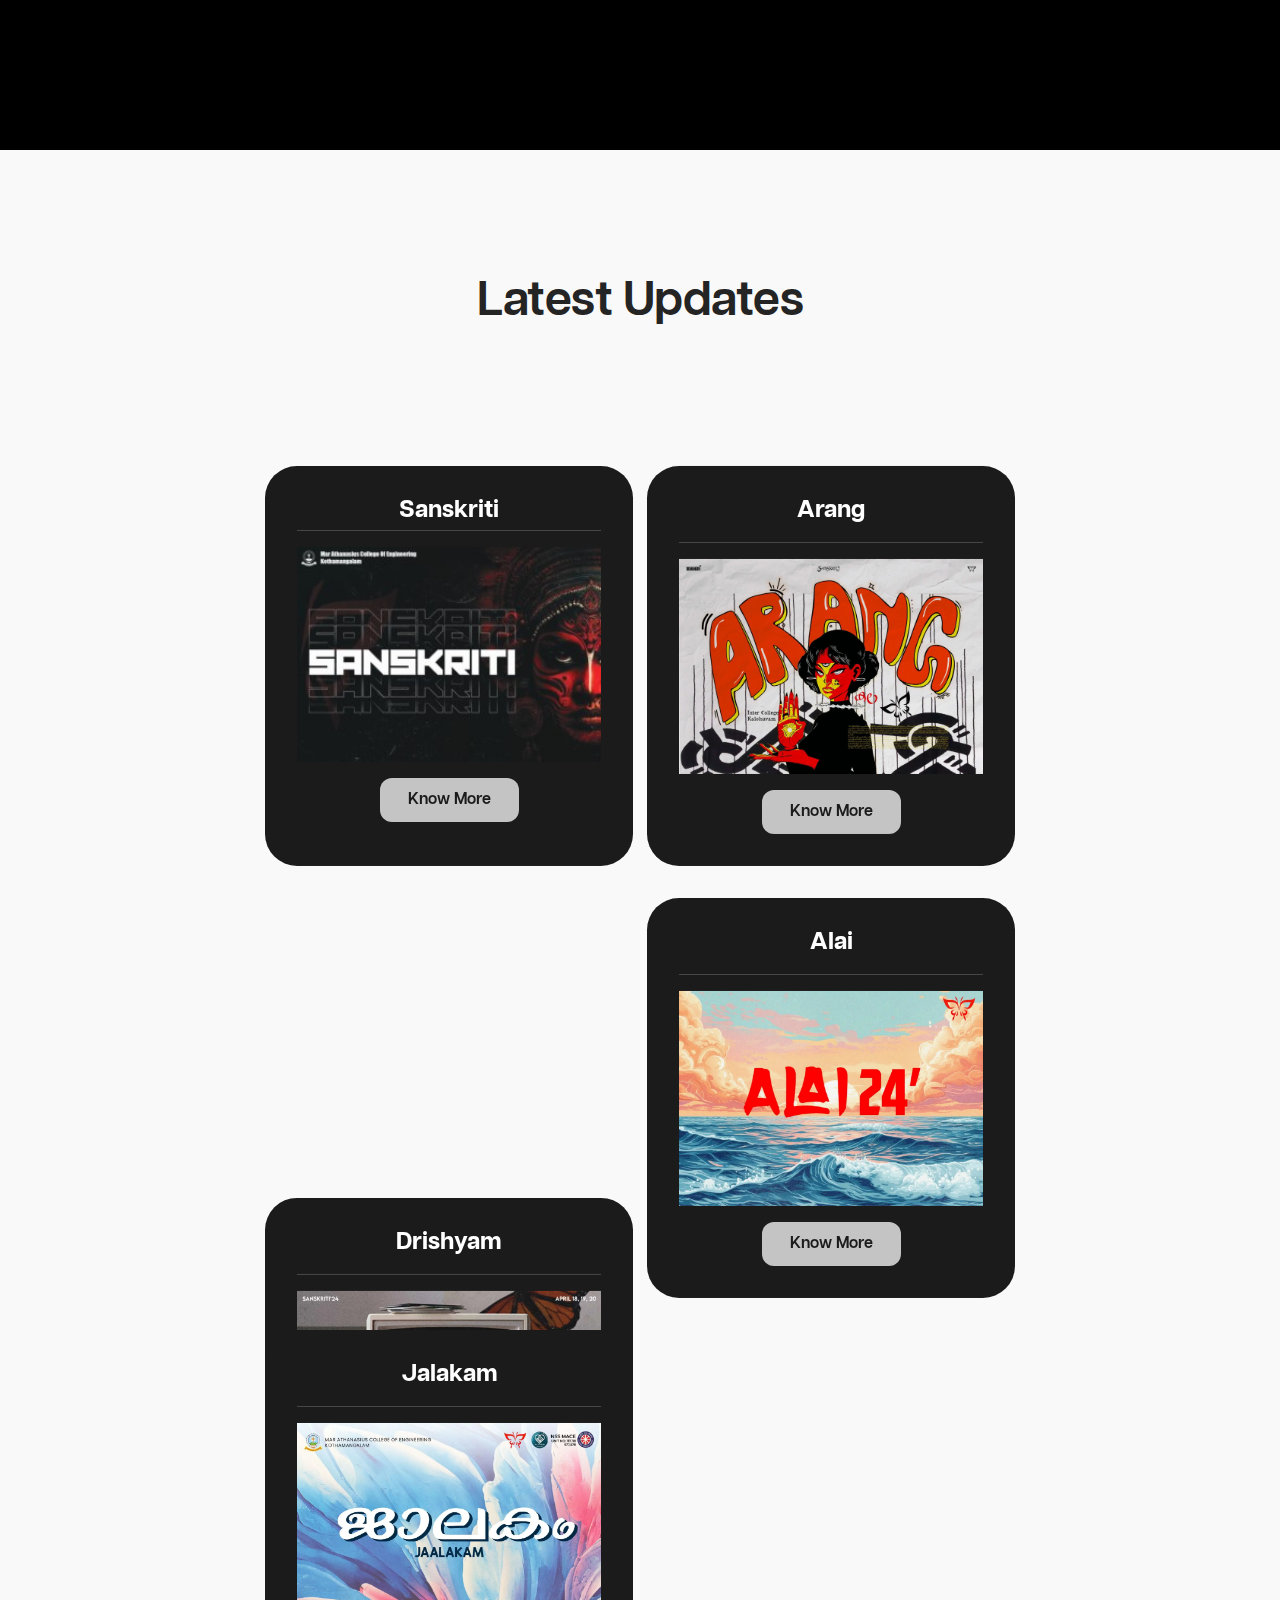
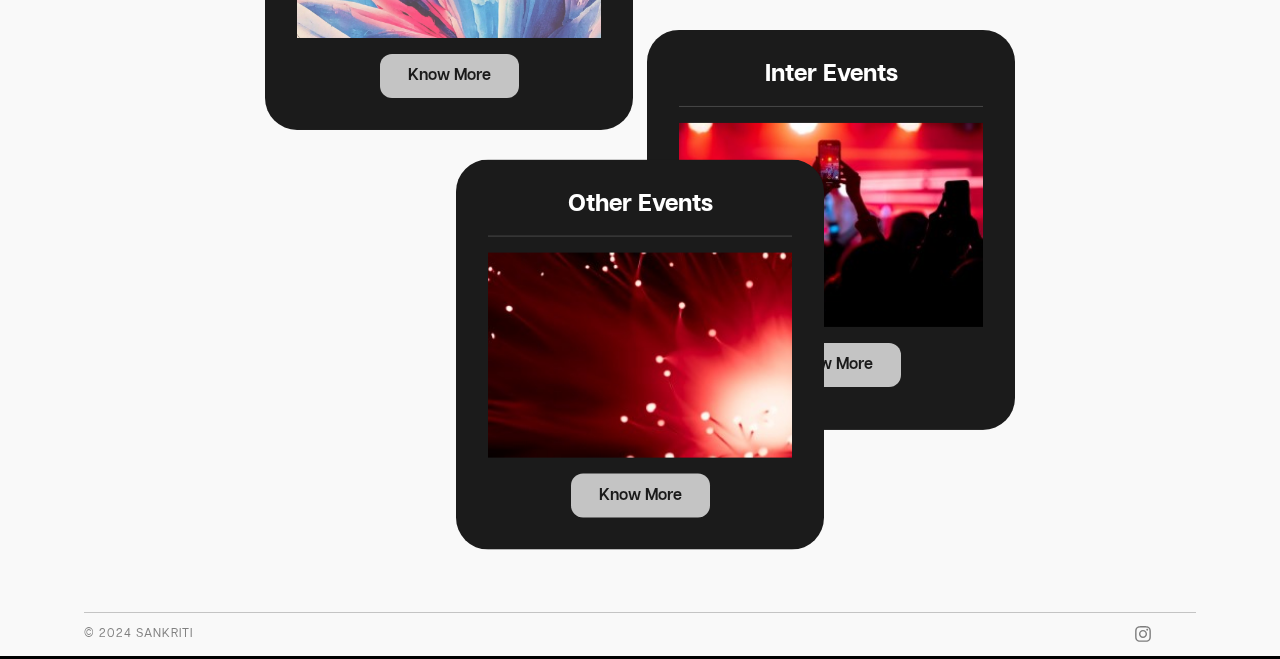
==== commit de3dd035: "add google site verification" ====
--- a/index.html
+++ b/index.html
@@ -14,7 +14,7 @@
     <meta name="theme-color" content="#000000">
 
     <meta name="keywords" content="MACE sanksirit, MACE, sanskriti 24, sanskriti, MACE cultural fest, MACE fest, cultural fest, MA college">
-
+    <meta name="google-site-verification" content="0X5aBdYAhO61YU9m5Y5oe186ndTFylbky-VOSXLvE1M" />
     <script src="js/head.js"></script>
     <link rel="stylesheet" href="css/styles.css">
 </head>
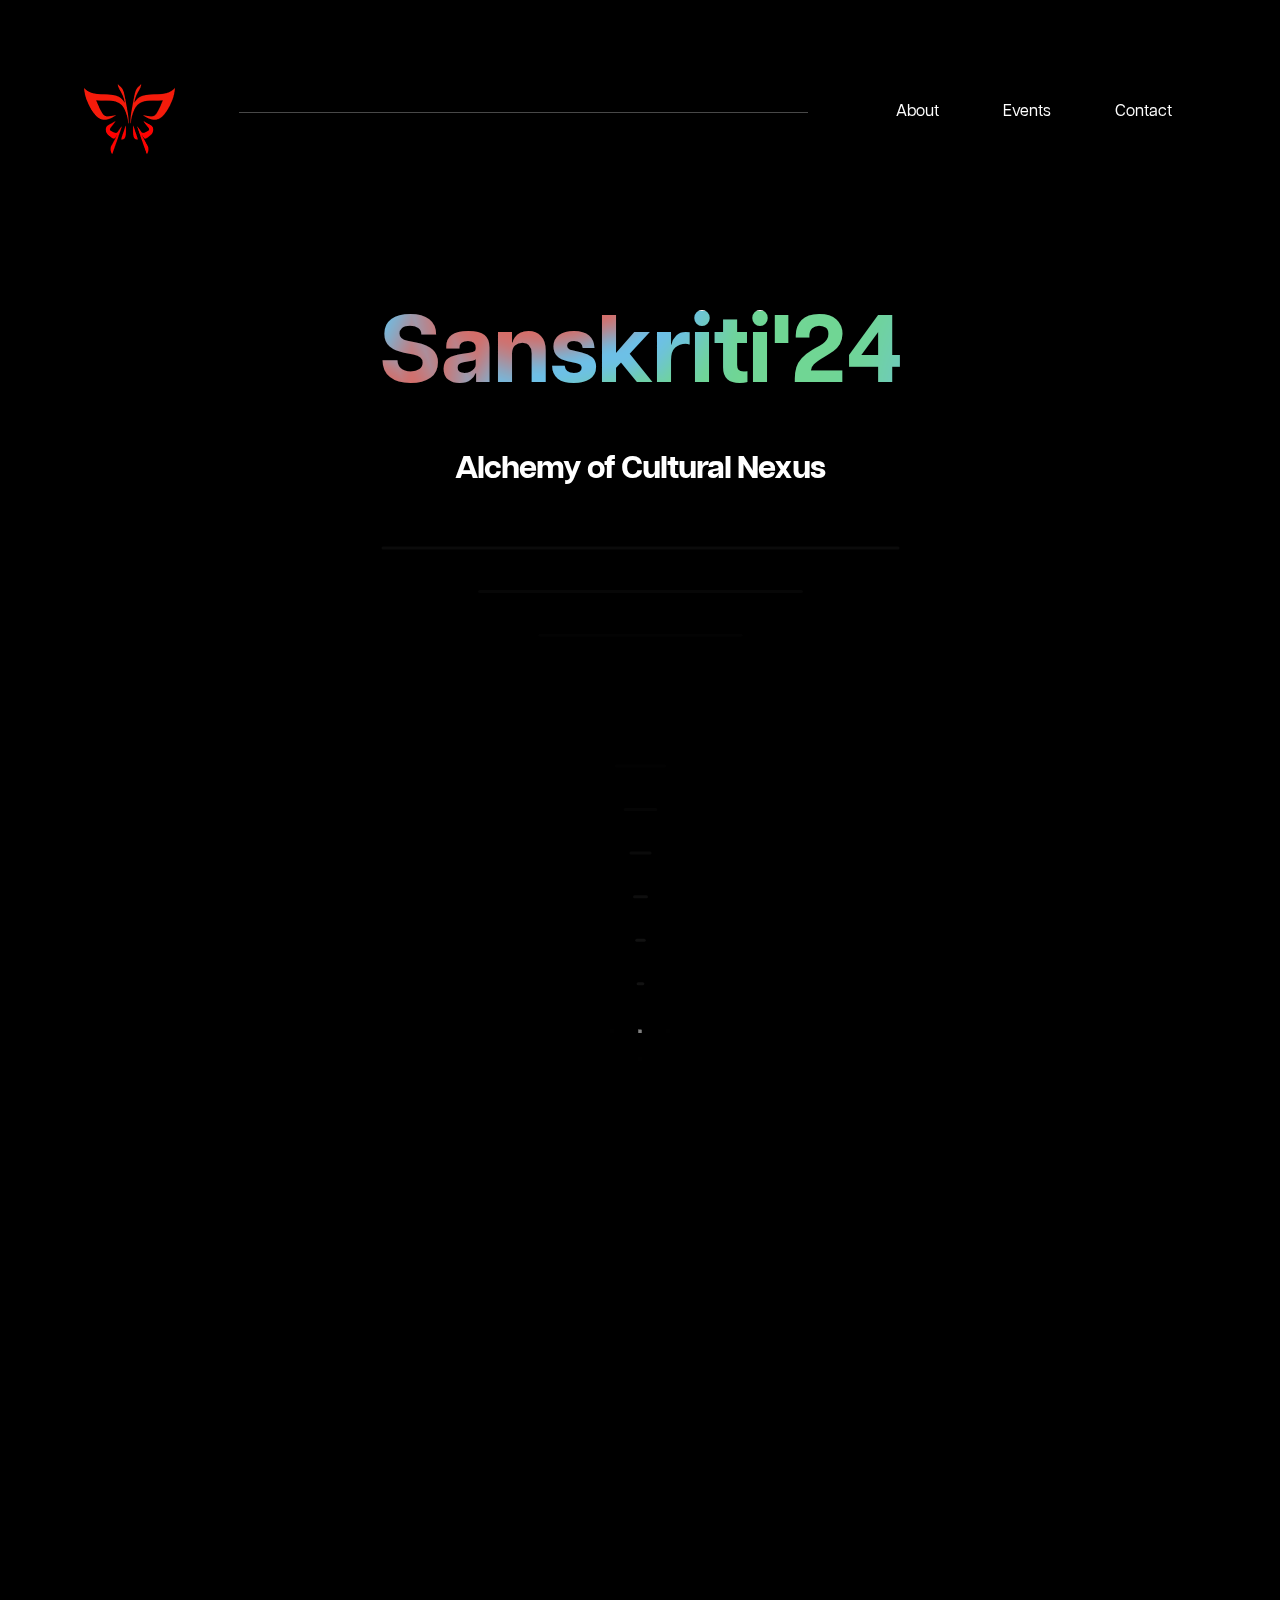
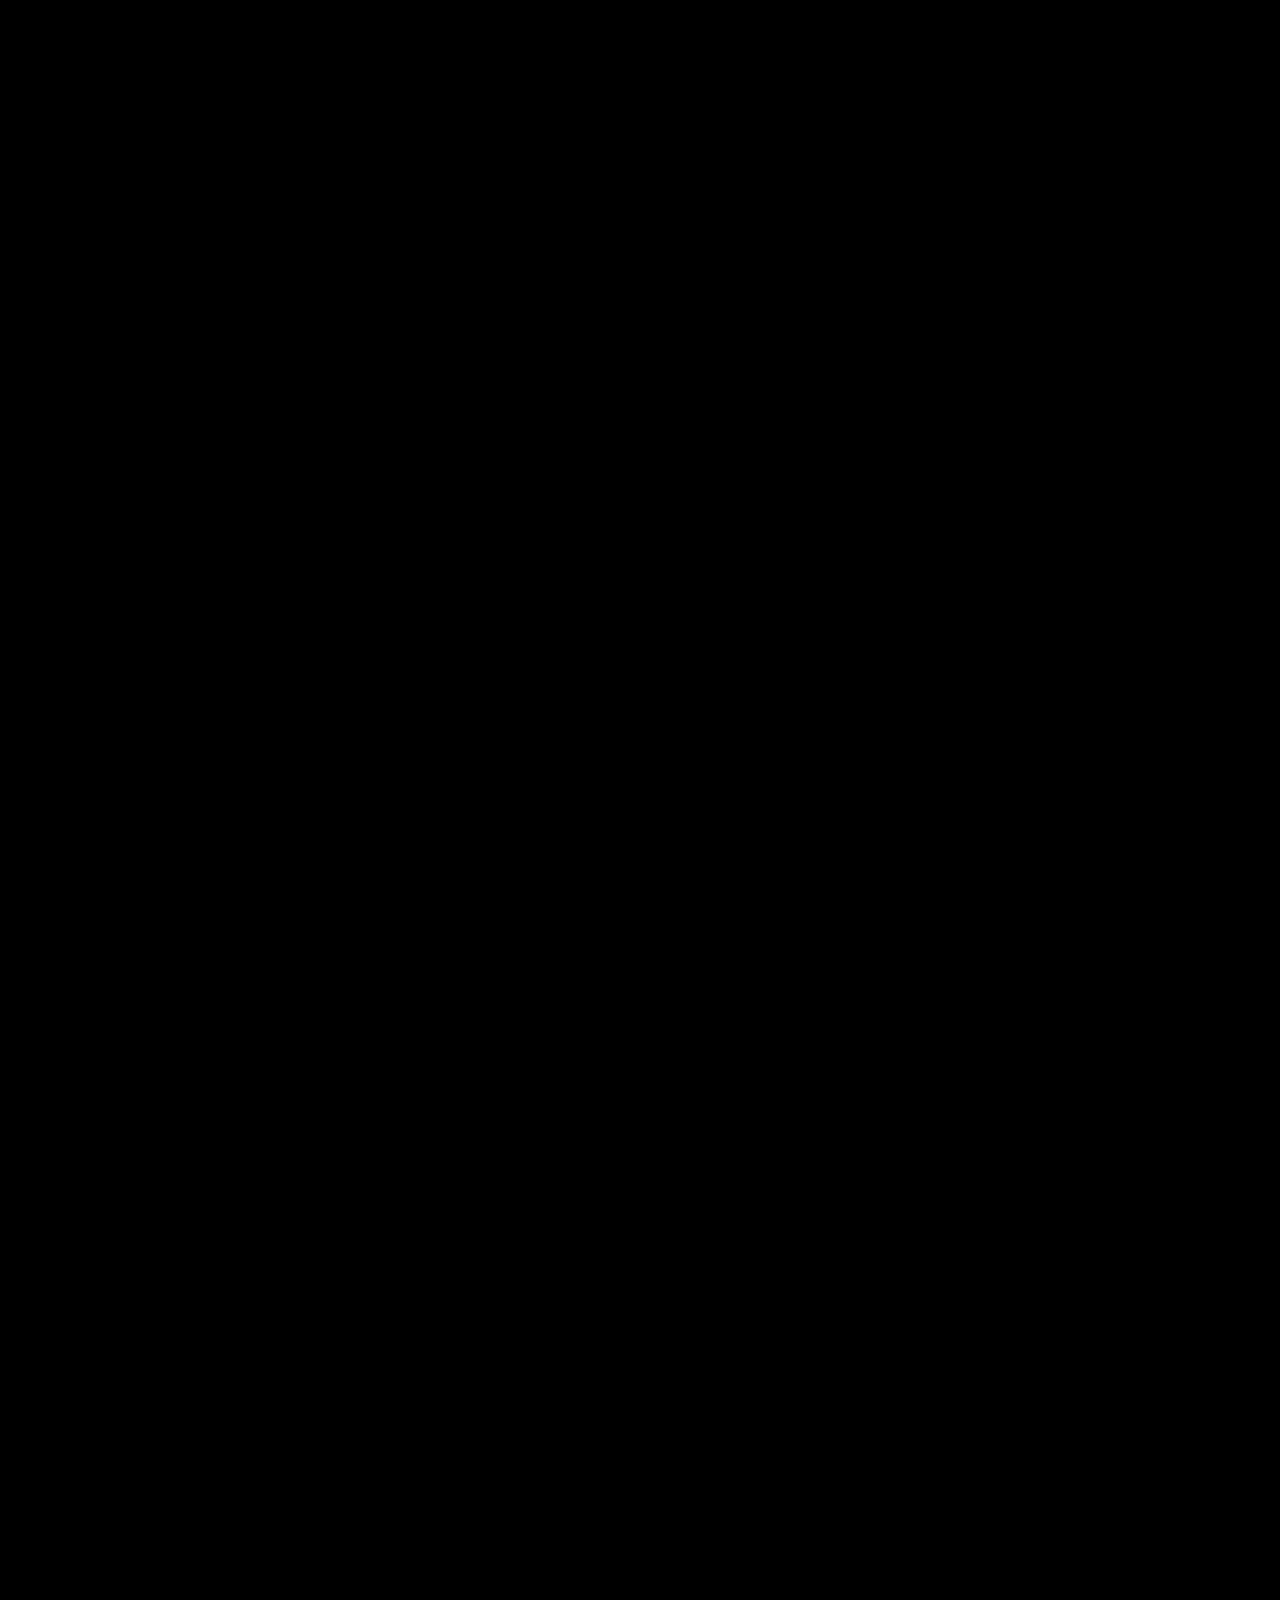
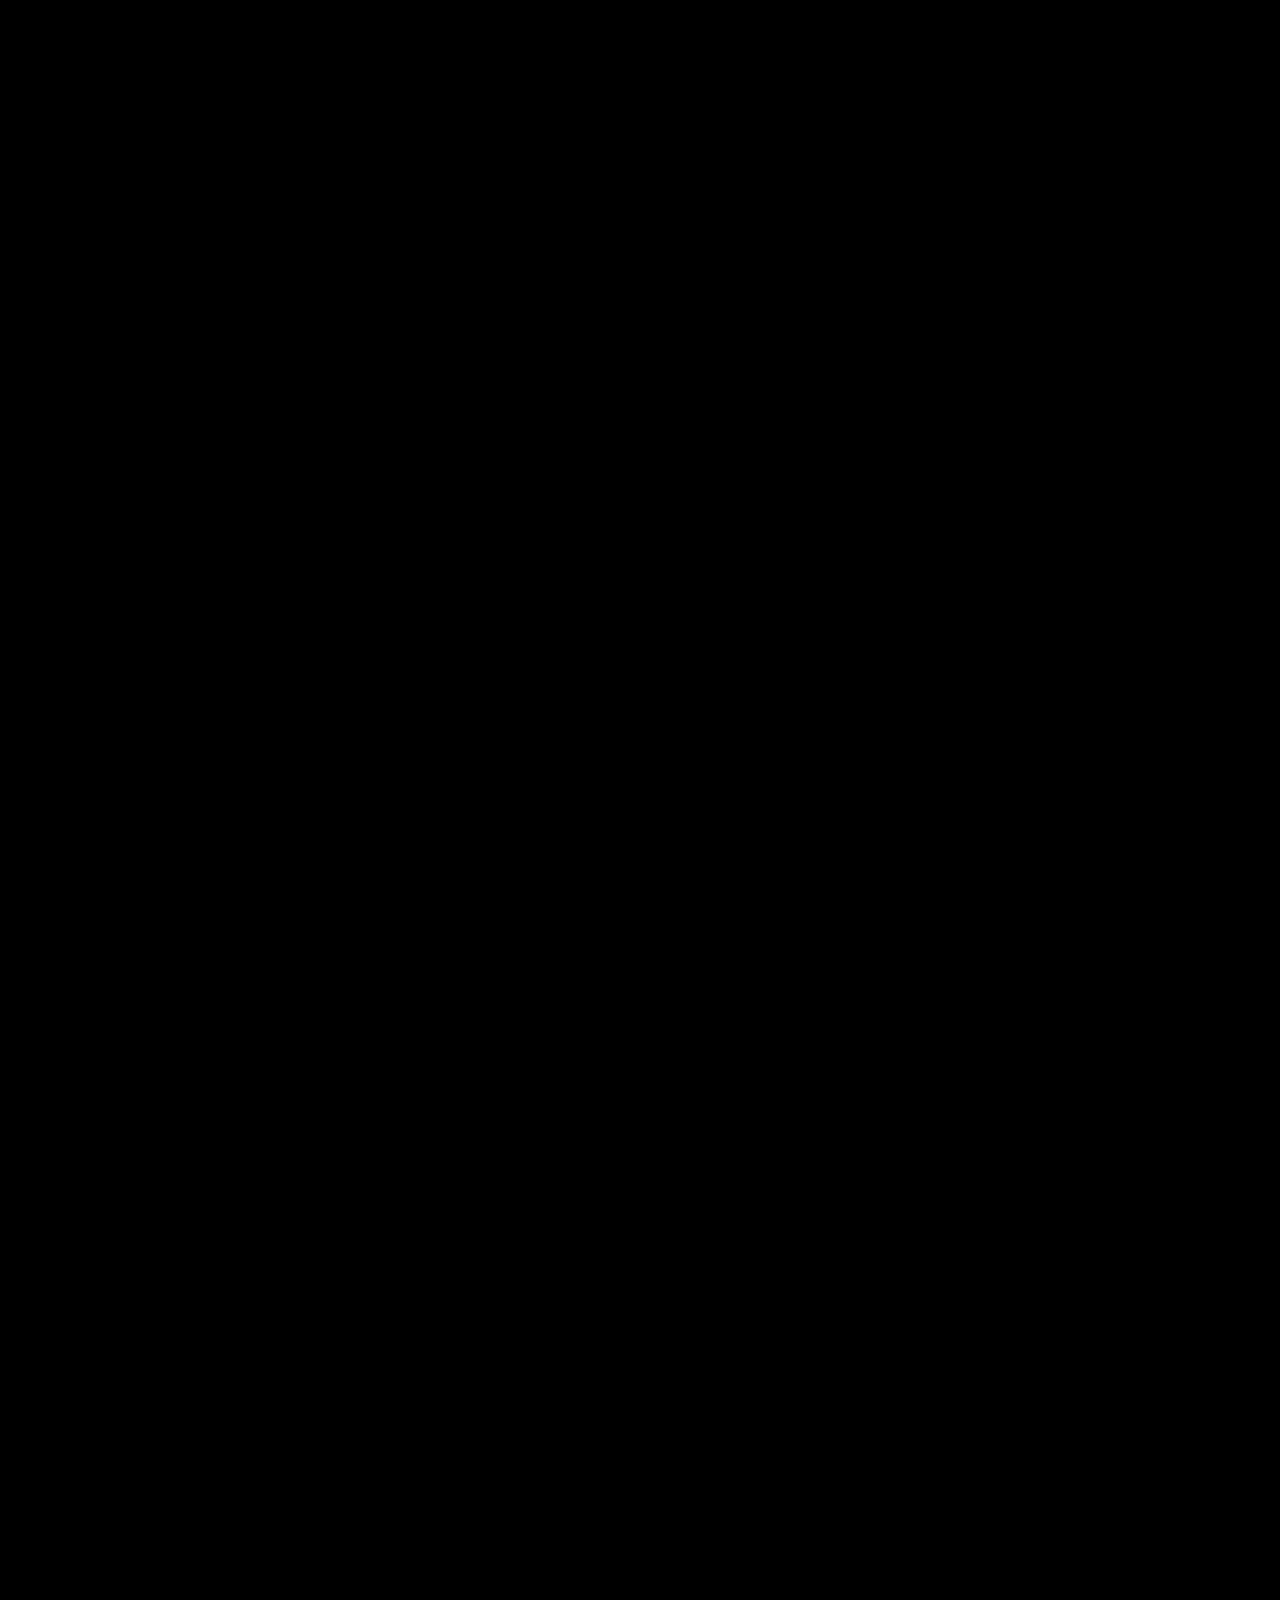
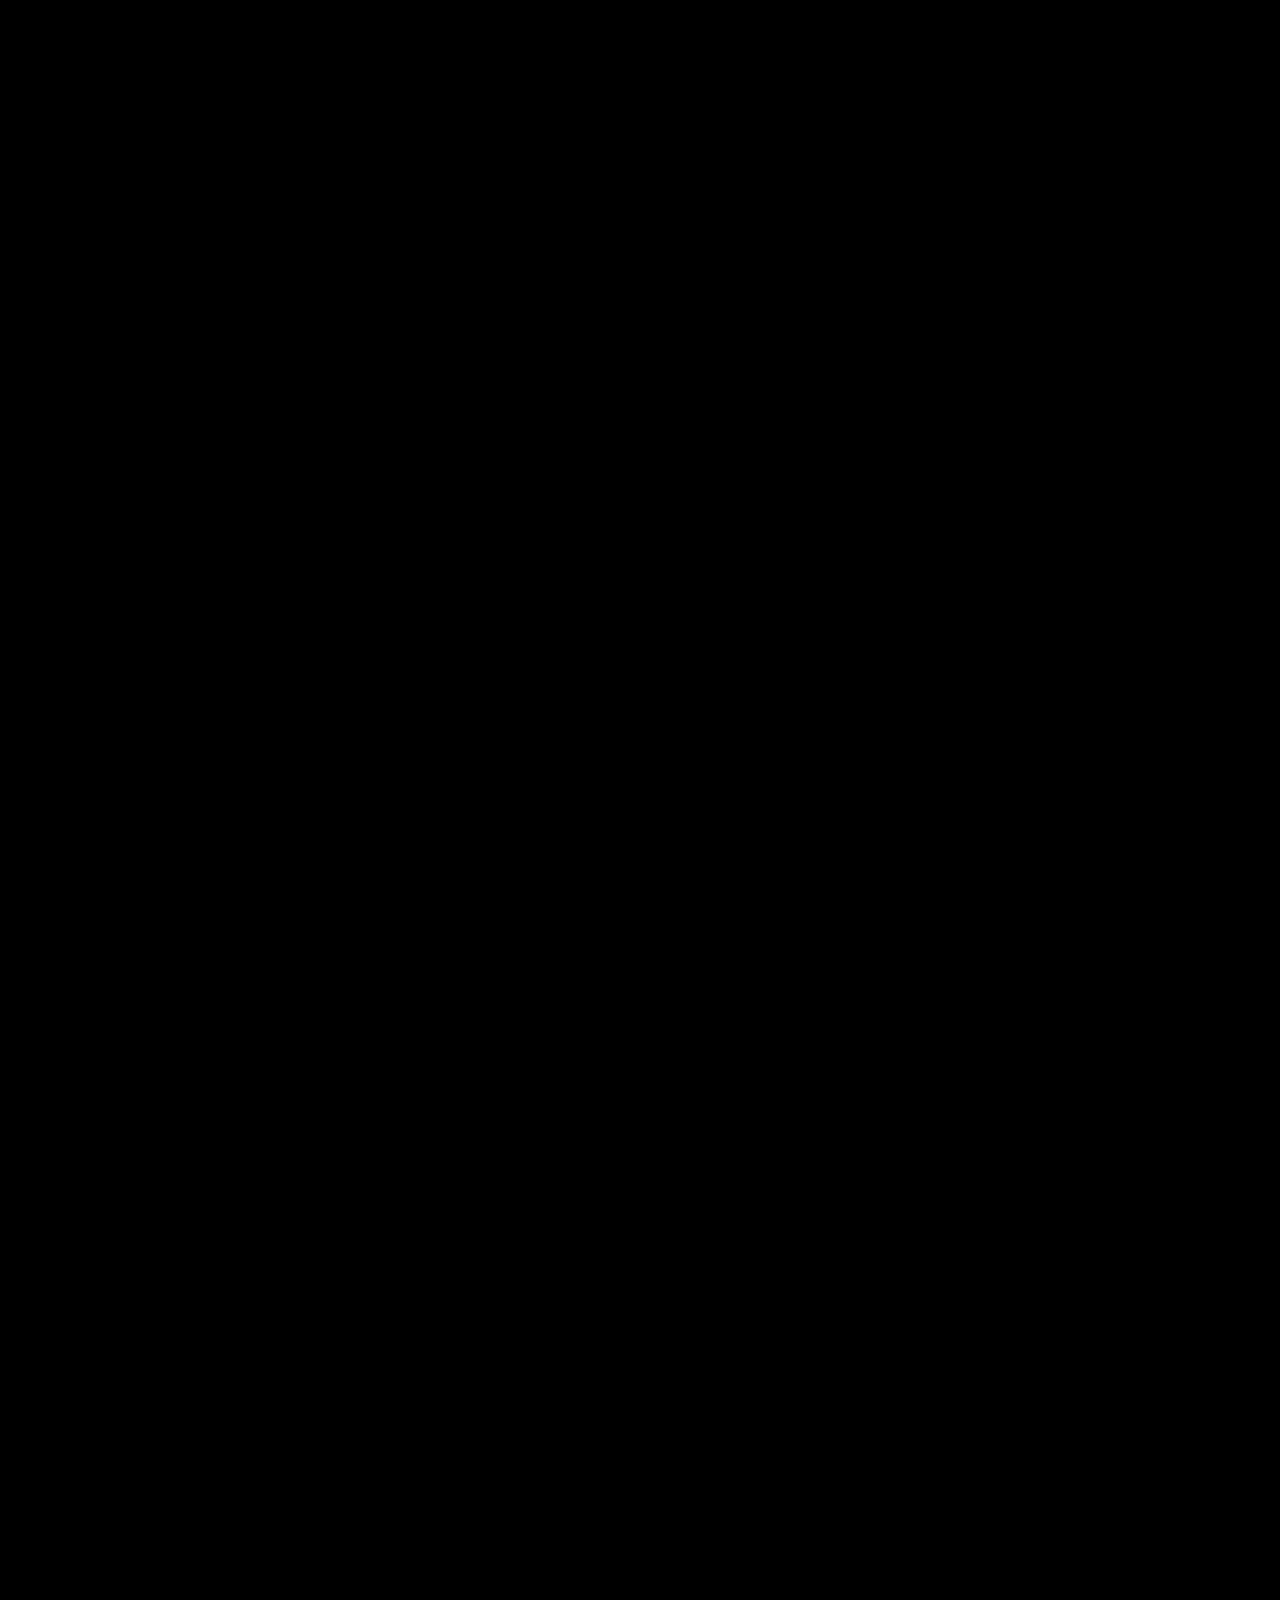
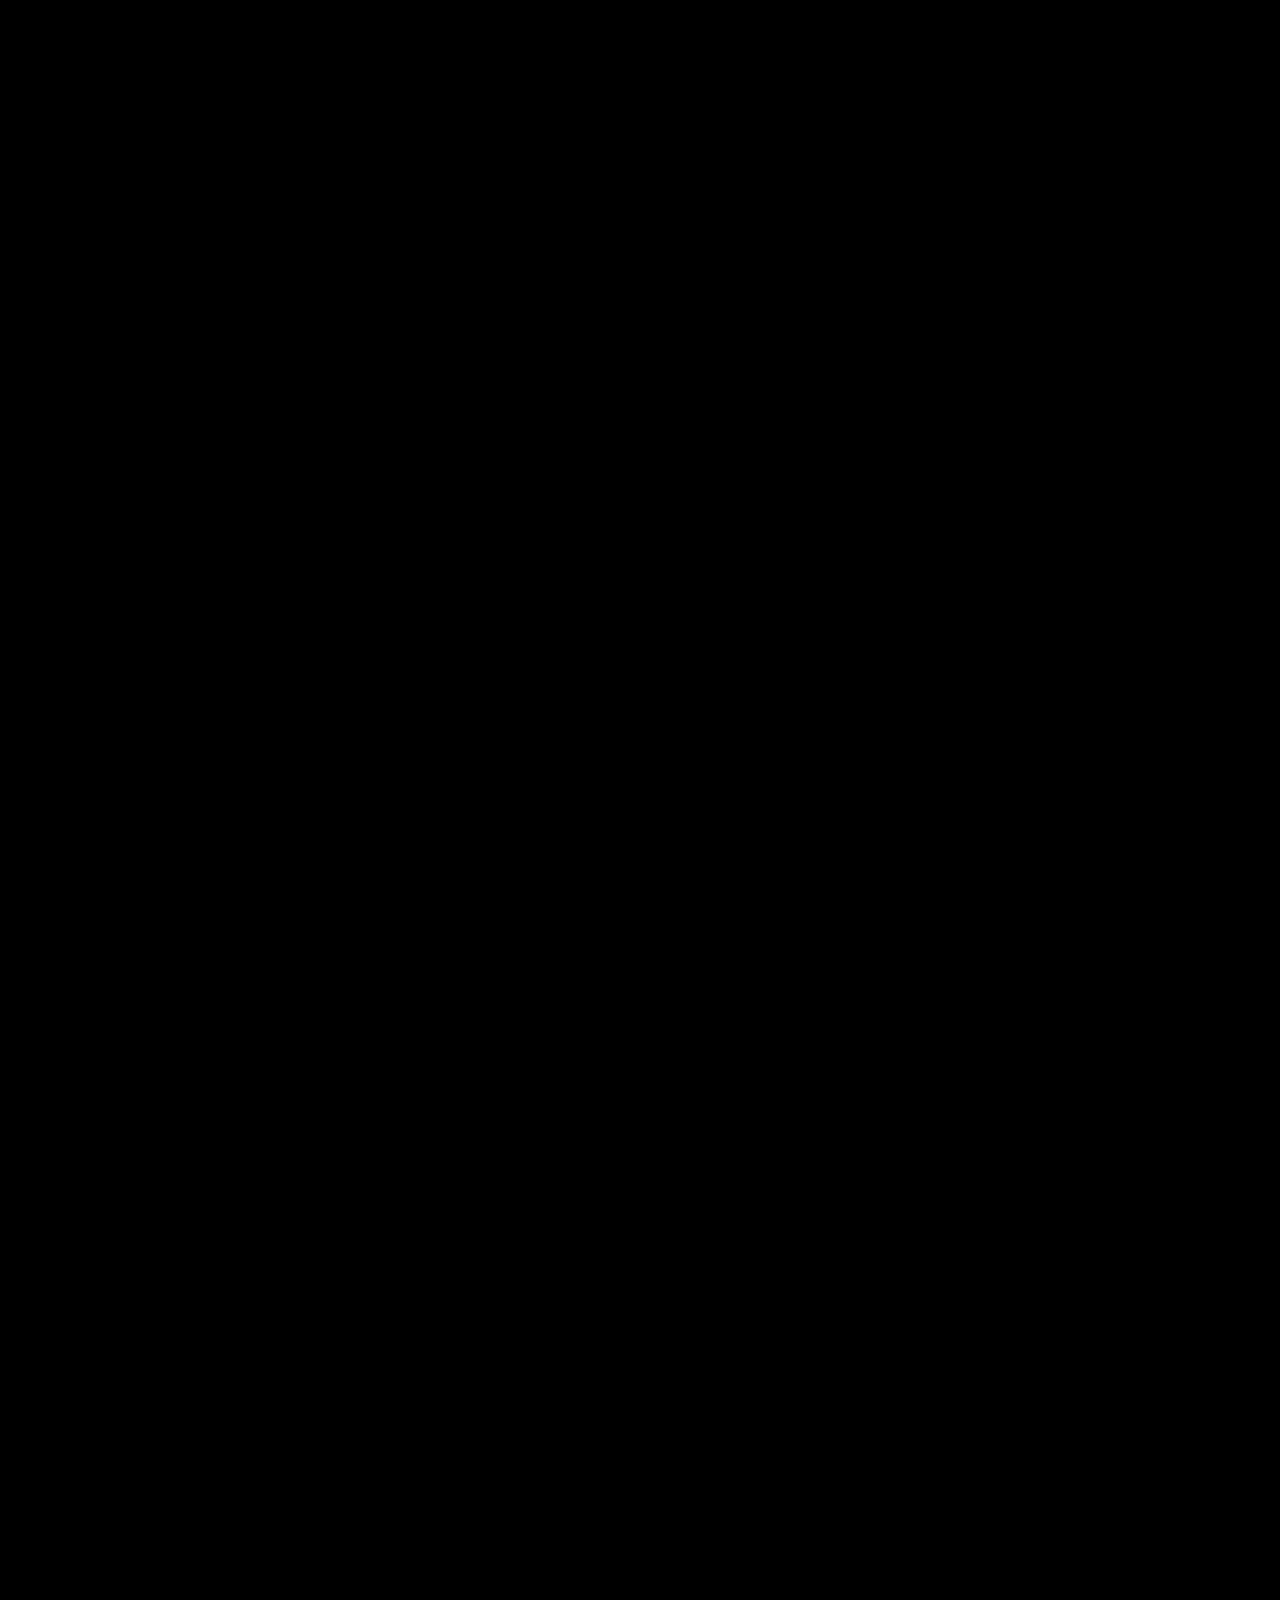
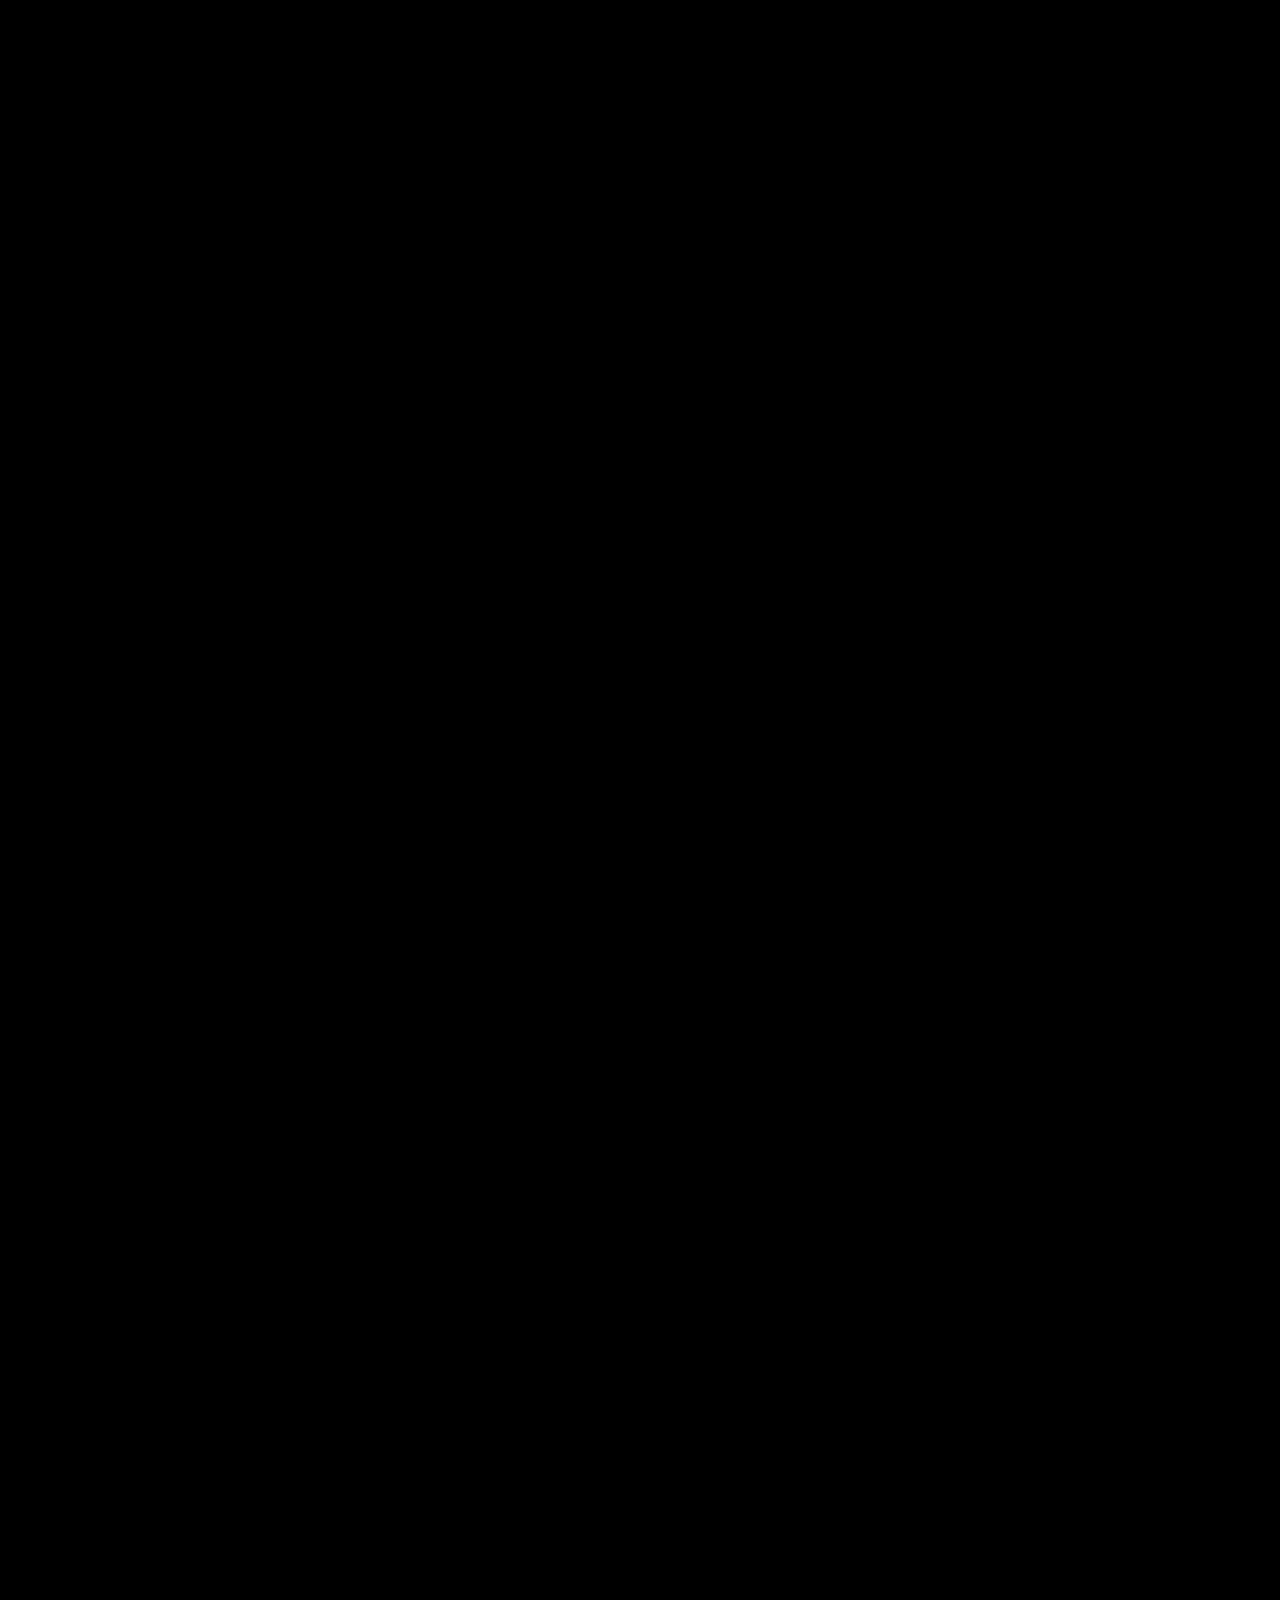
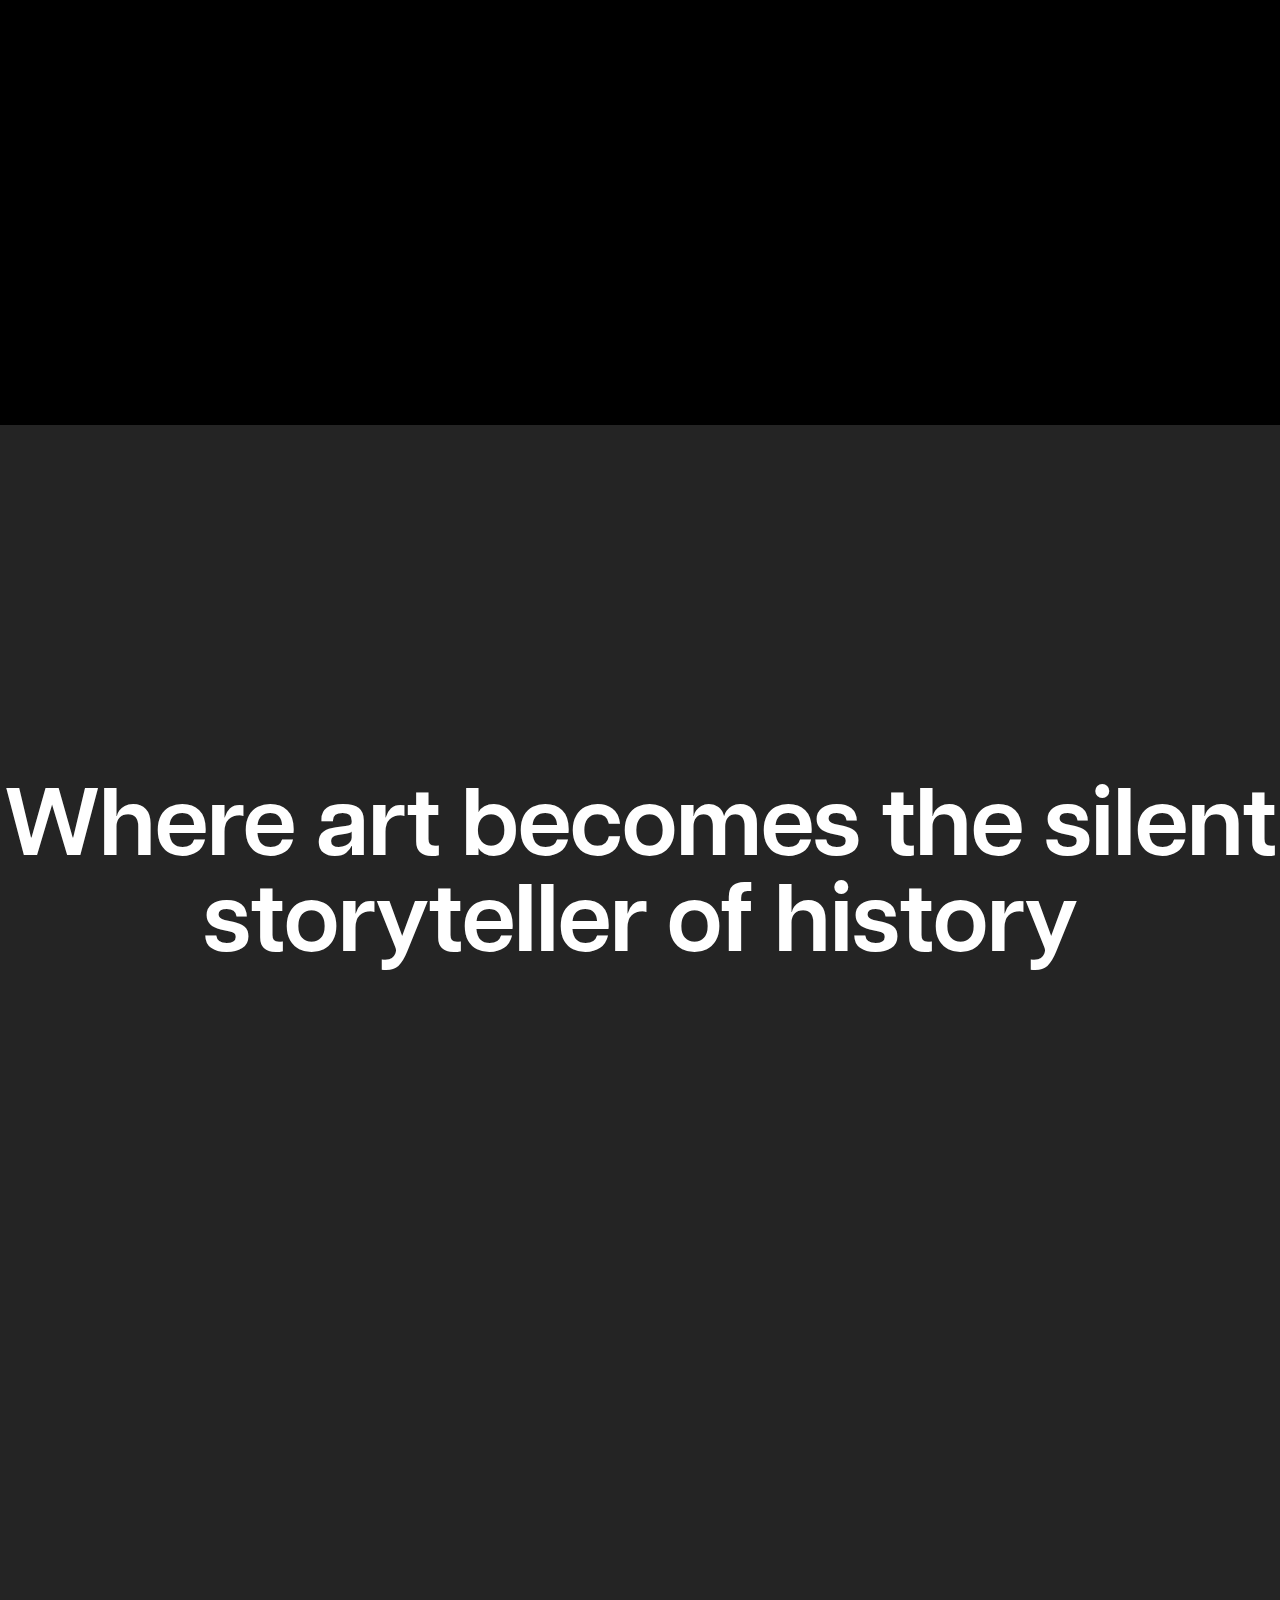
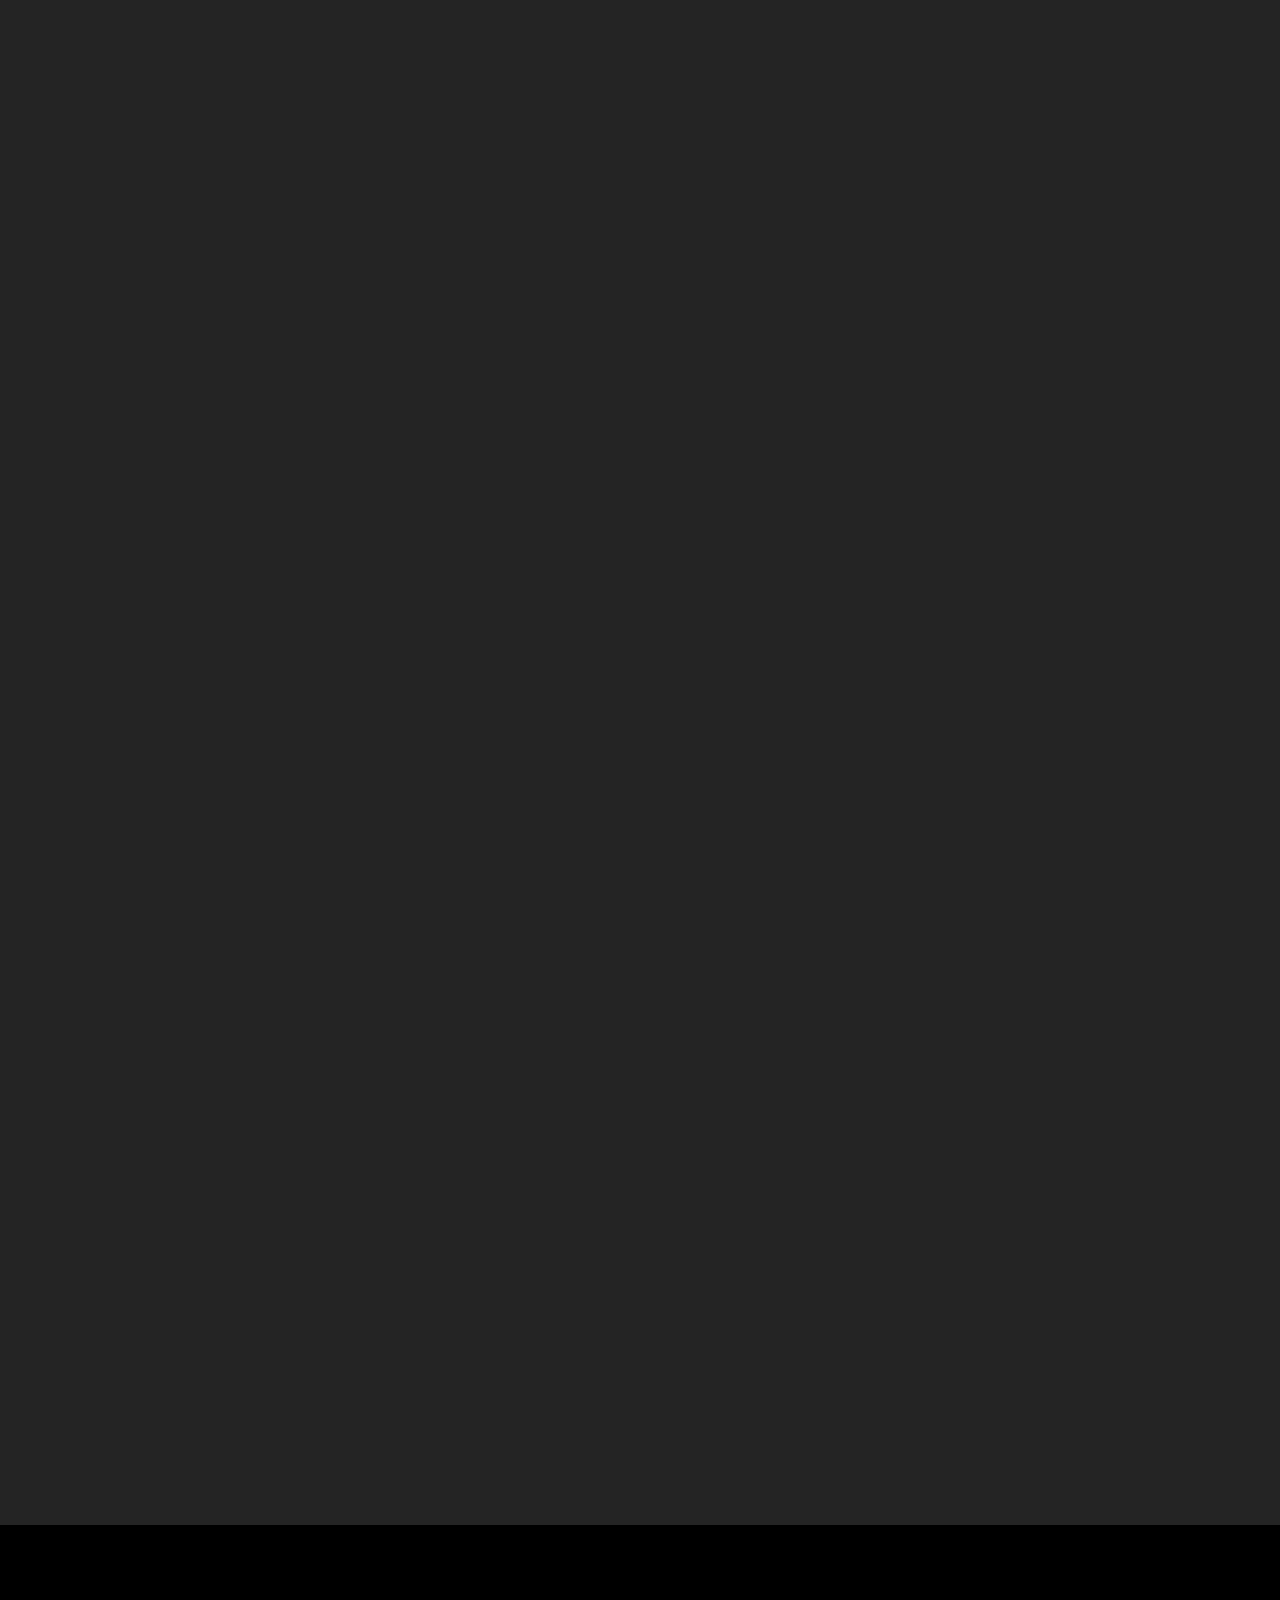
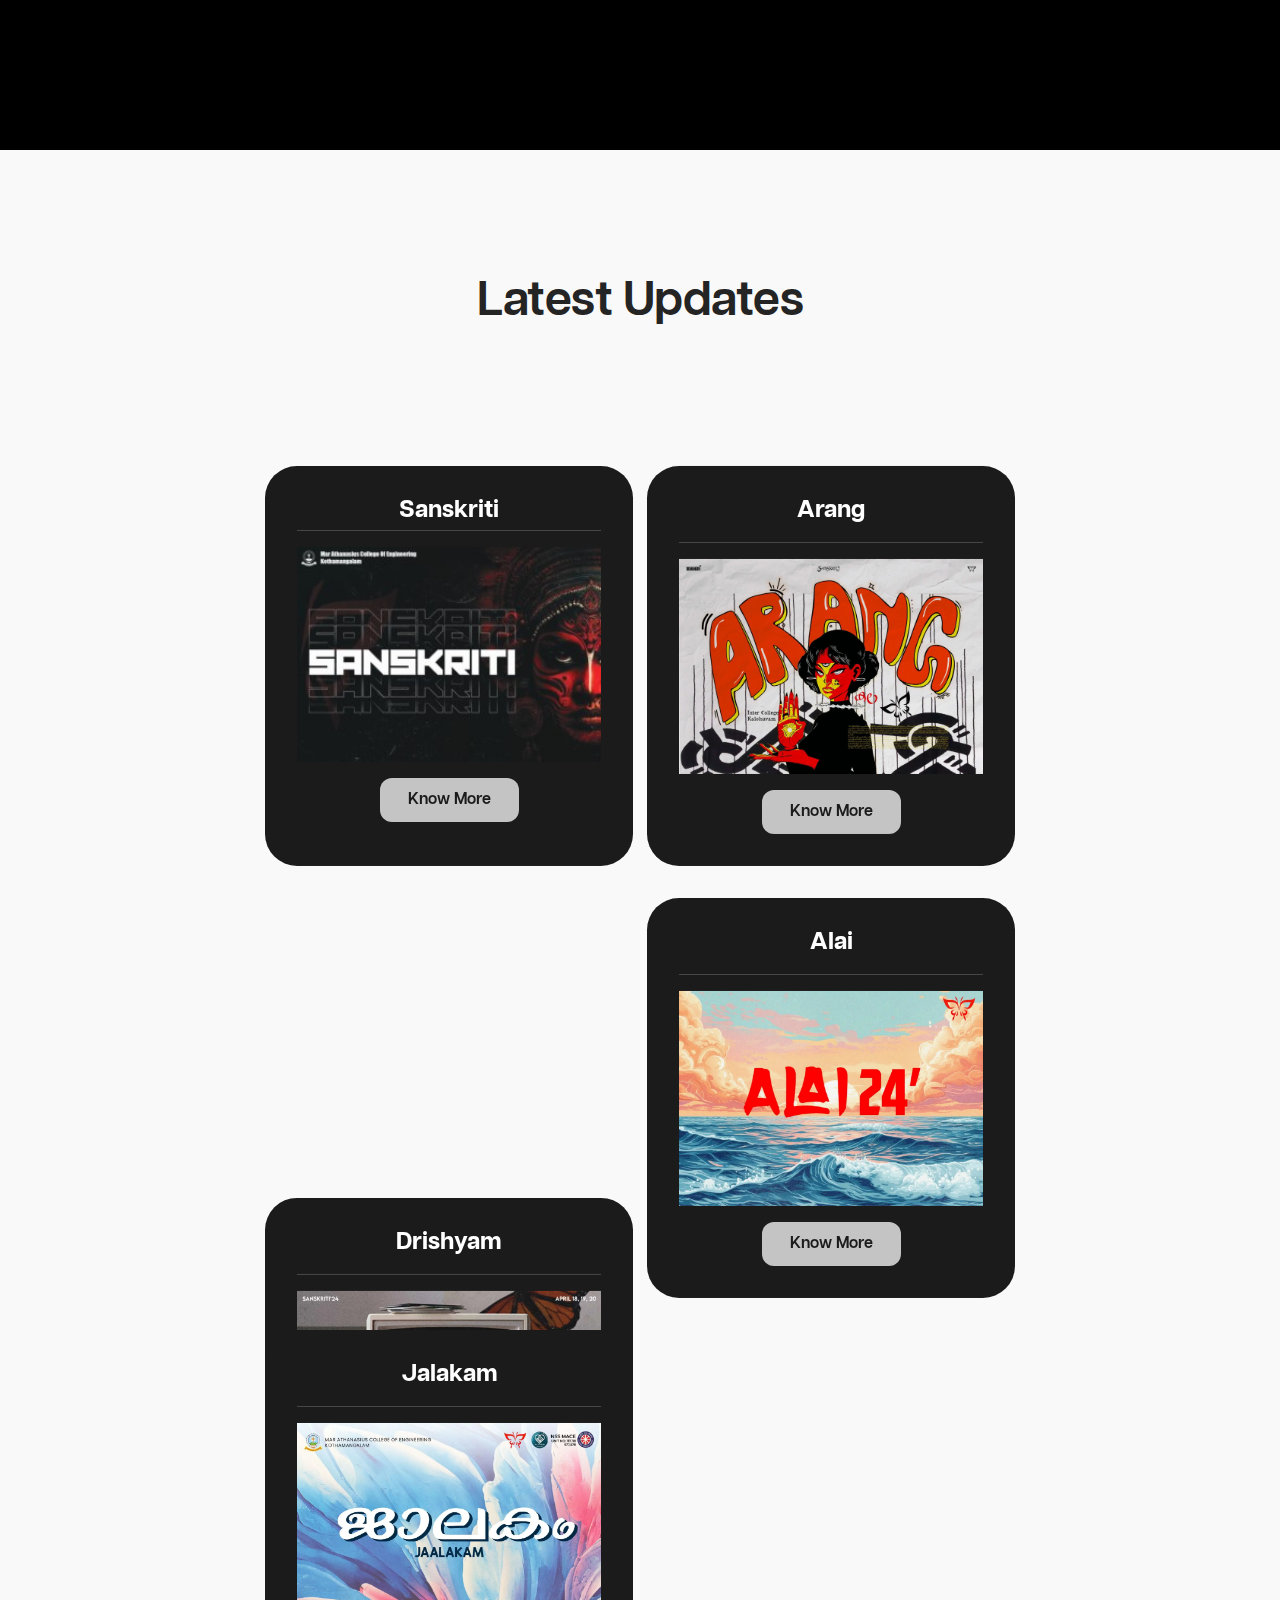
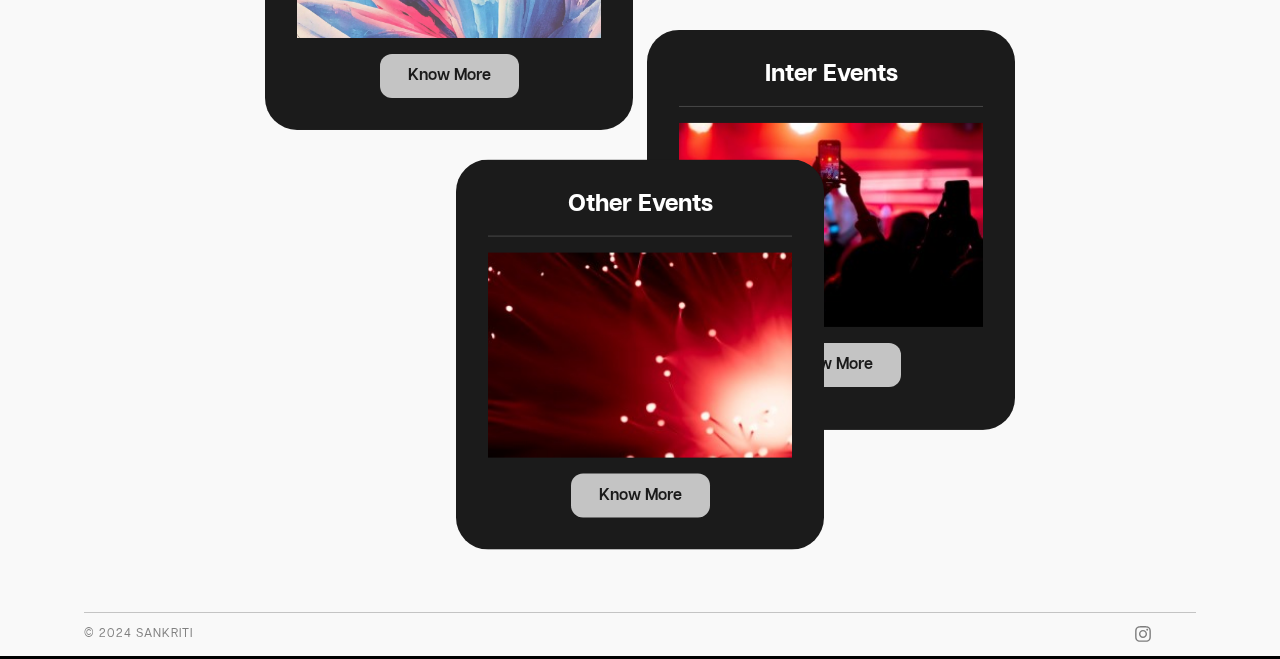
==== commit 896c25f6: "add analytics script" ====
--- a/index.html
+++ b/index.html
@@ -17,6 +17,7 @@
     <meta name="google-site-verification" content="0X5aBdYAhO61YU9m5Y5oe186ndTFylbky-VOSXLvE1M" />
     <script src="js/head.js"></script>
     <link rel="stylesheet" href="css/styles.css">
+    <script defer src="https://umami.rithask.win/script.js" data-website-id="fbda2e97-6108-4f42-a20e-2ec672d45072"></script>
 </head>
 
  <body class="home">
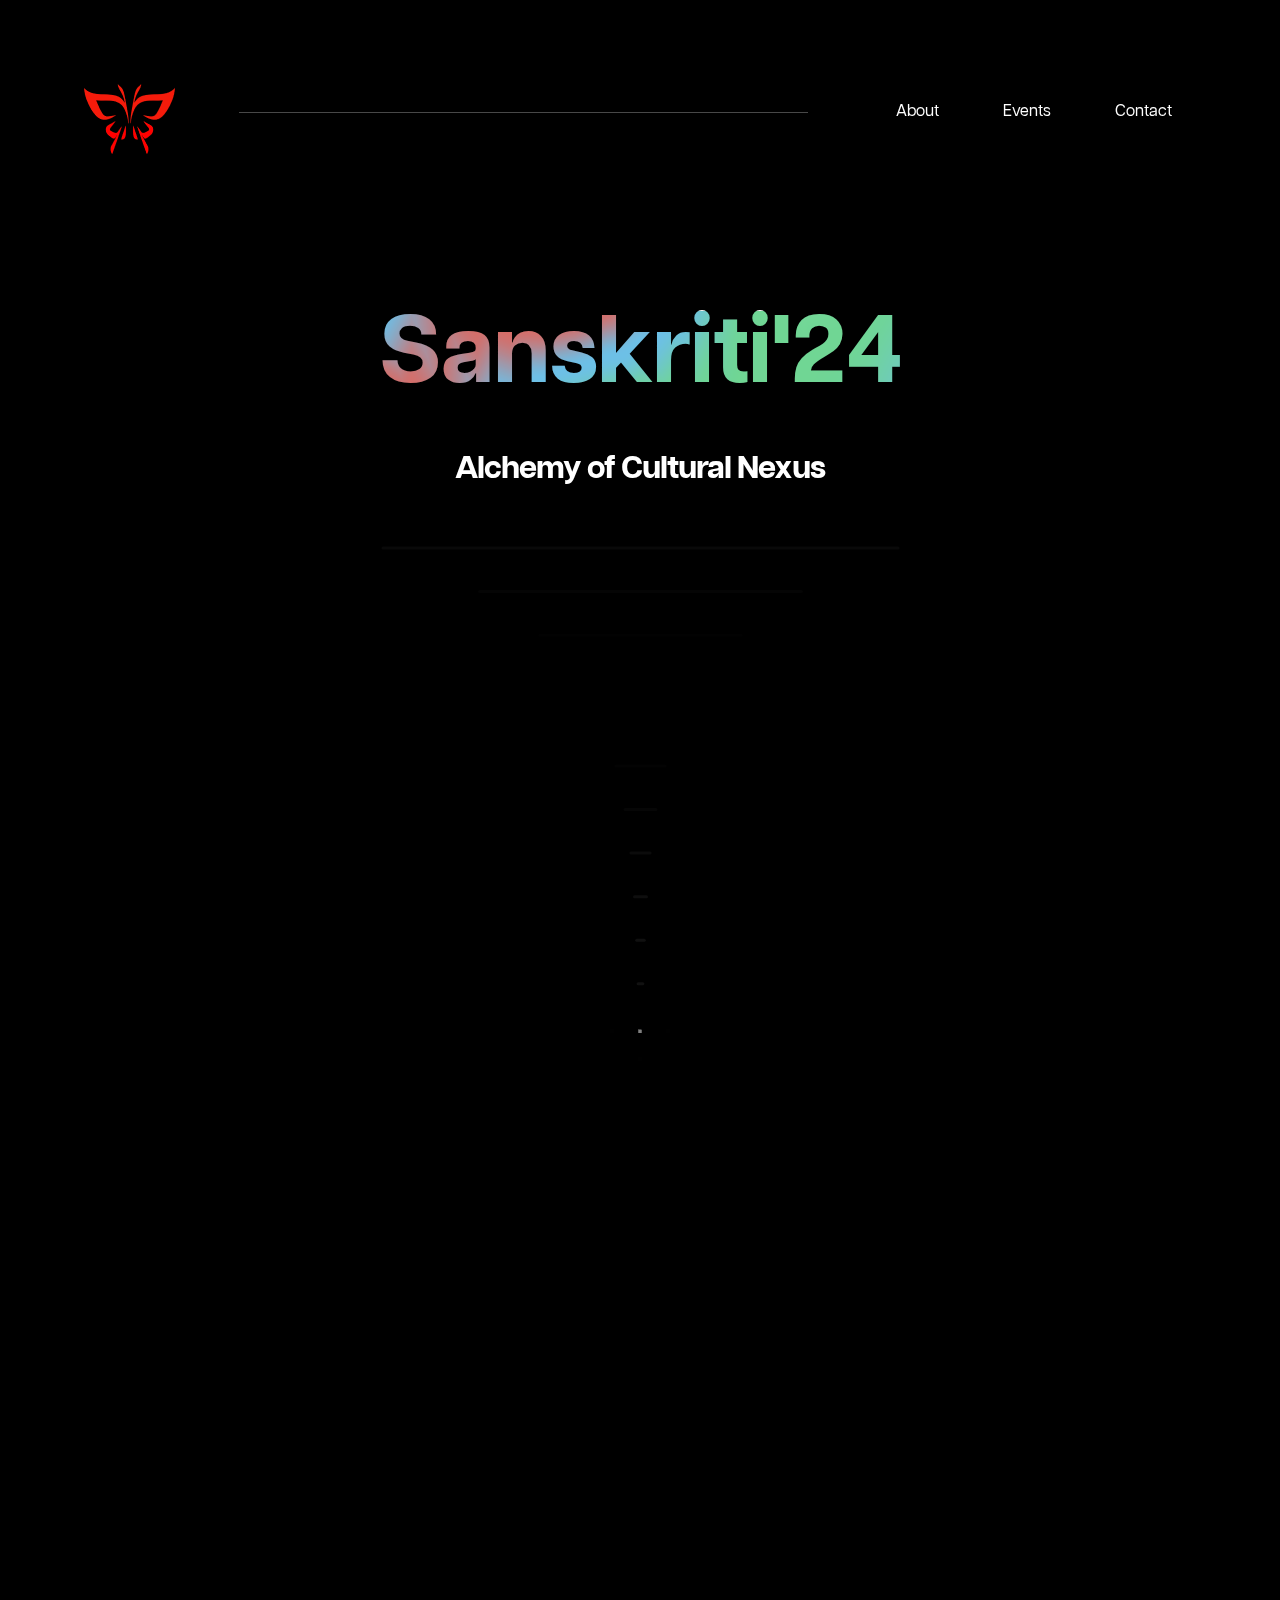
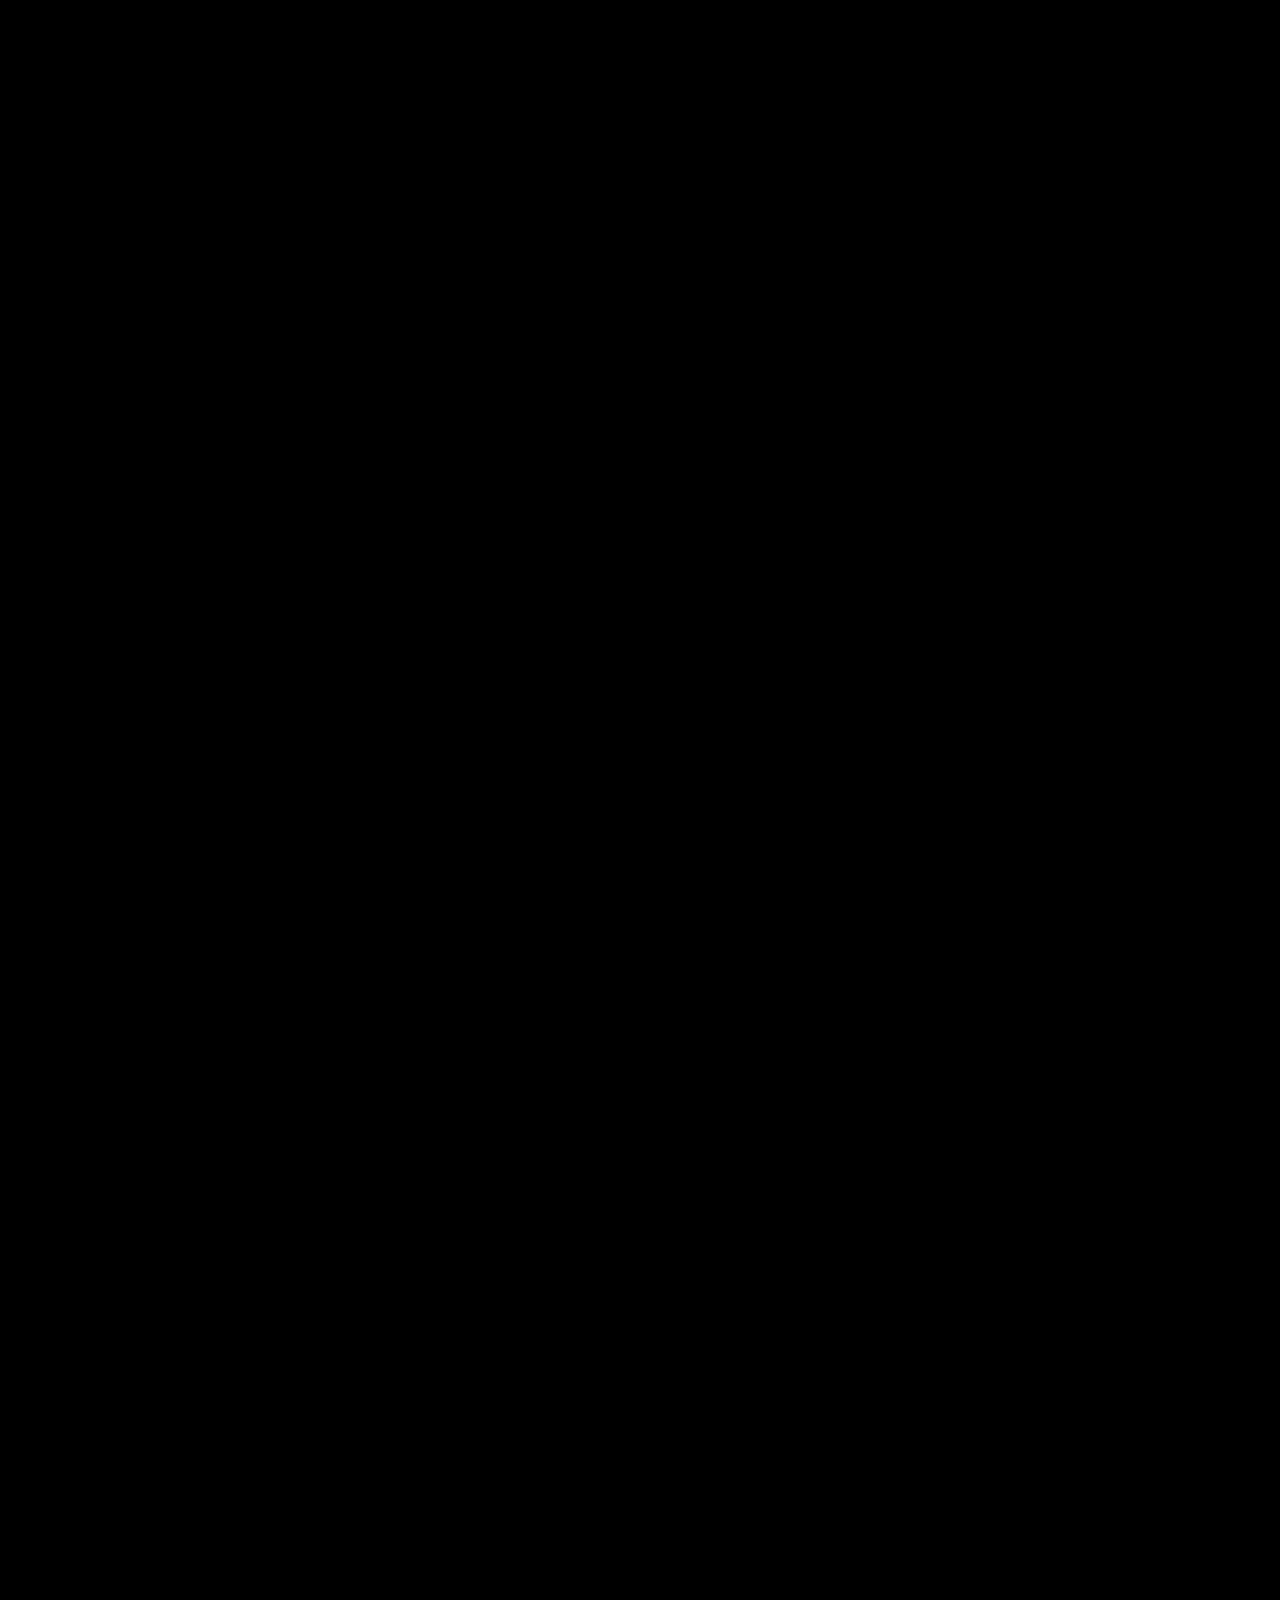
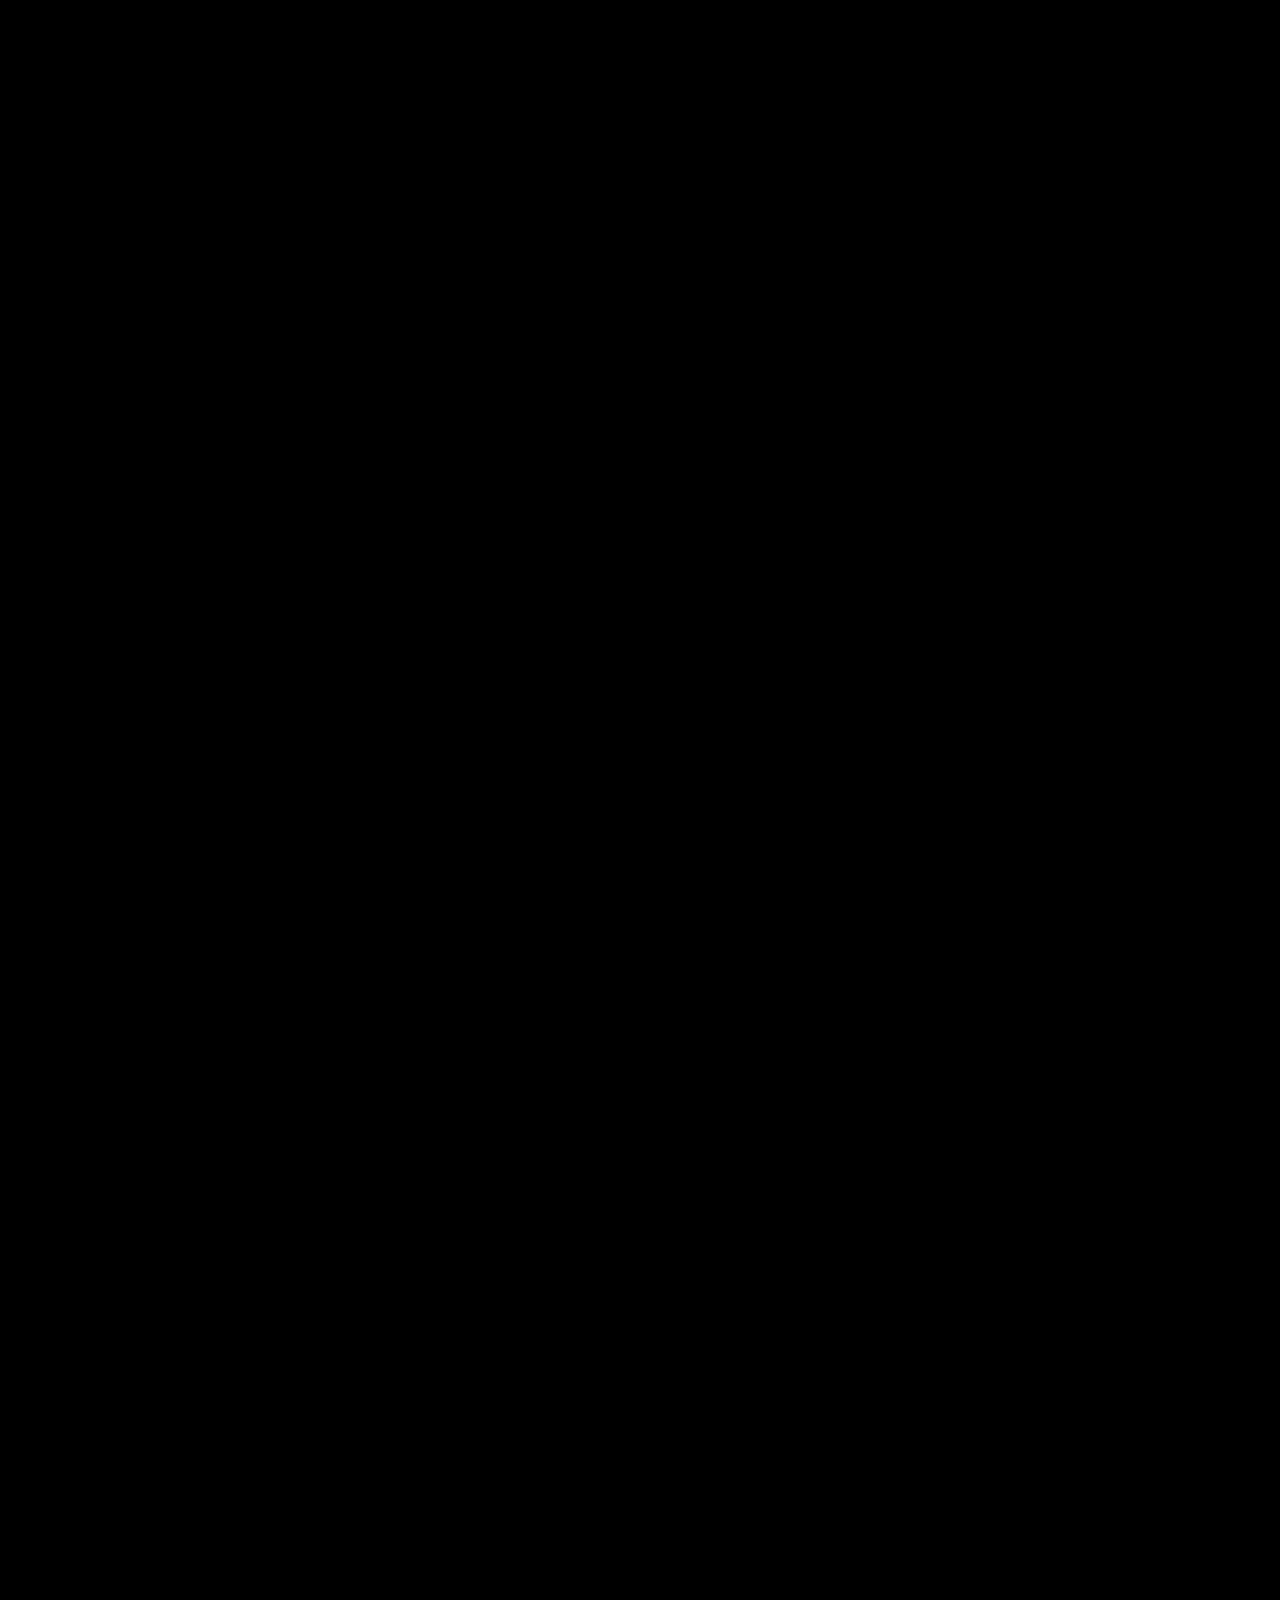
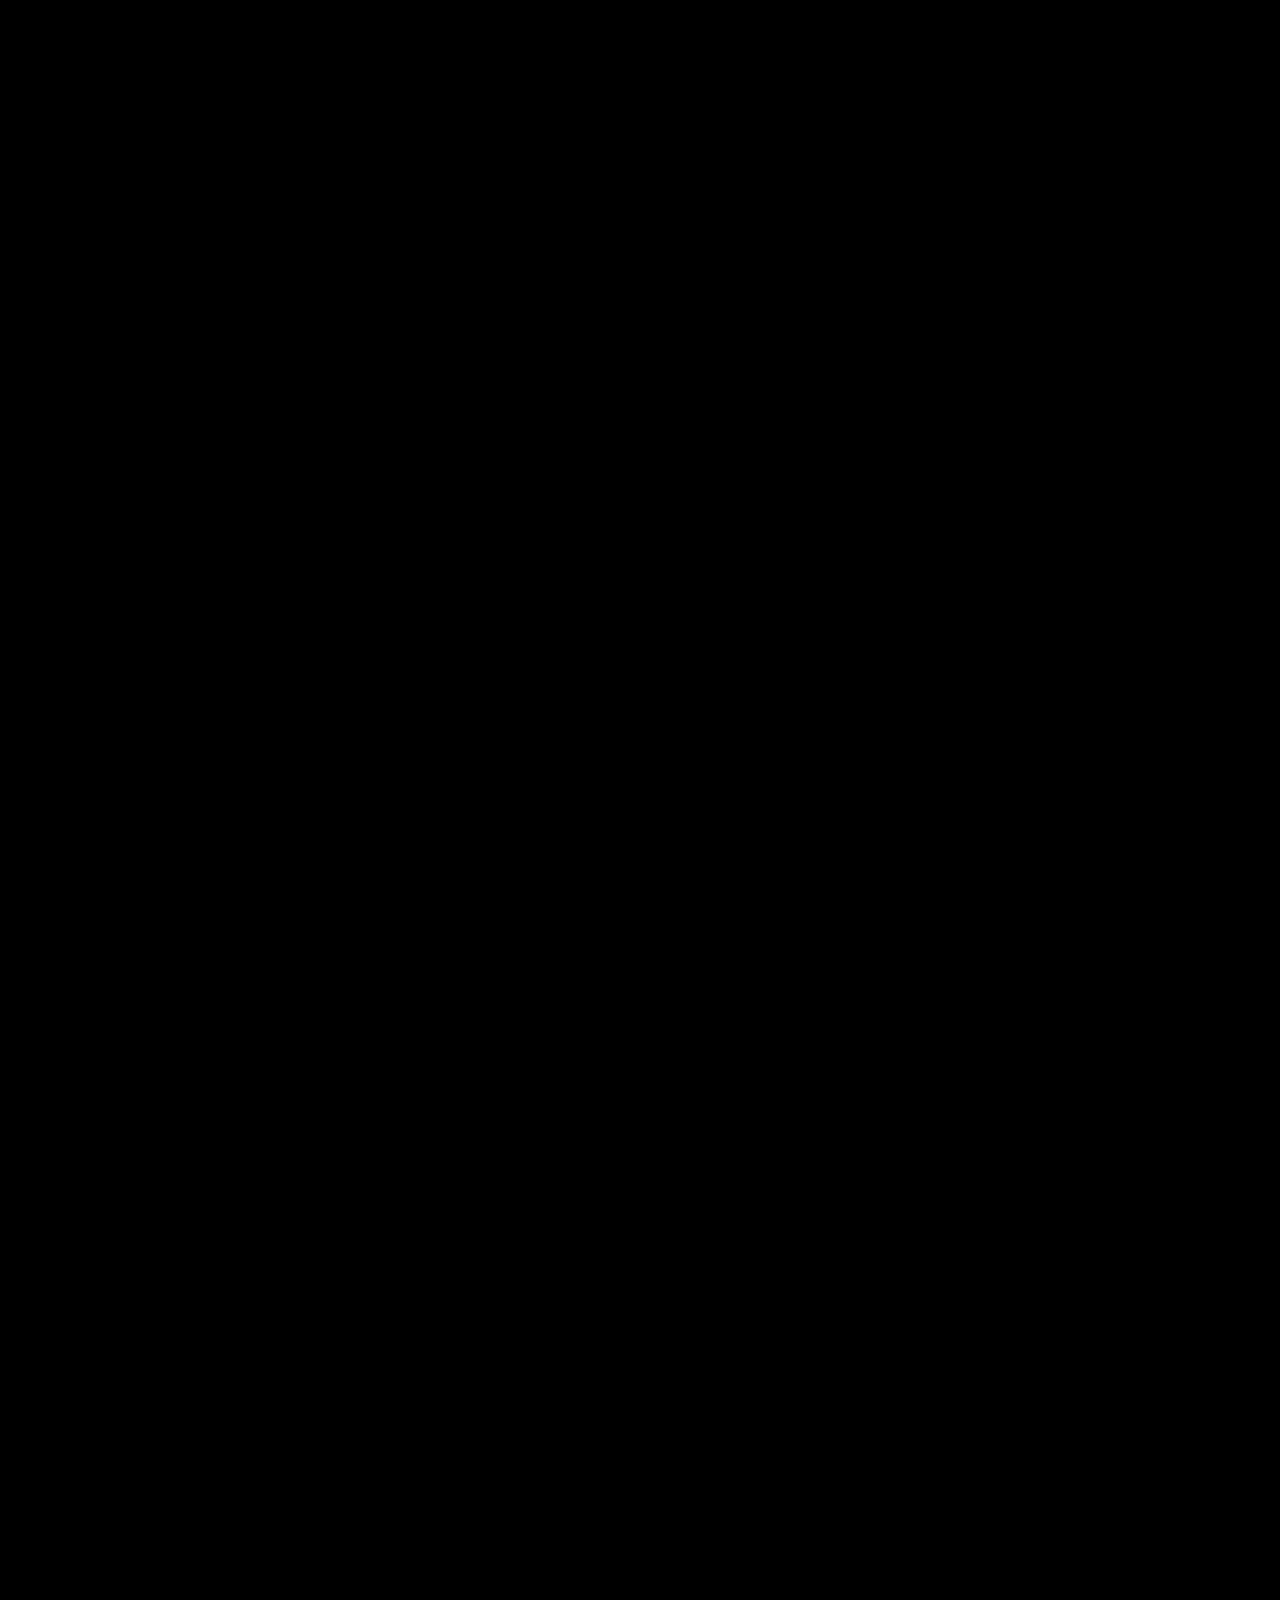
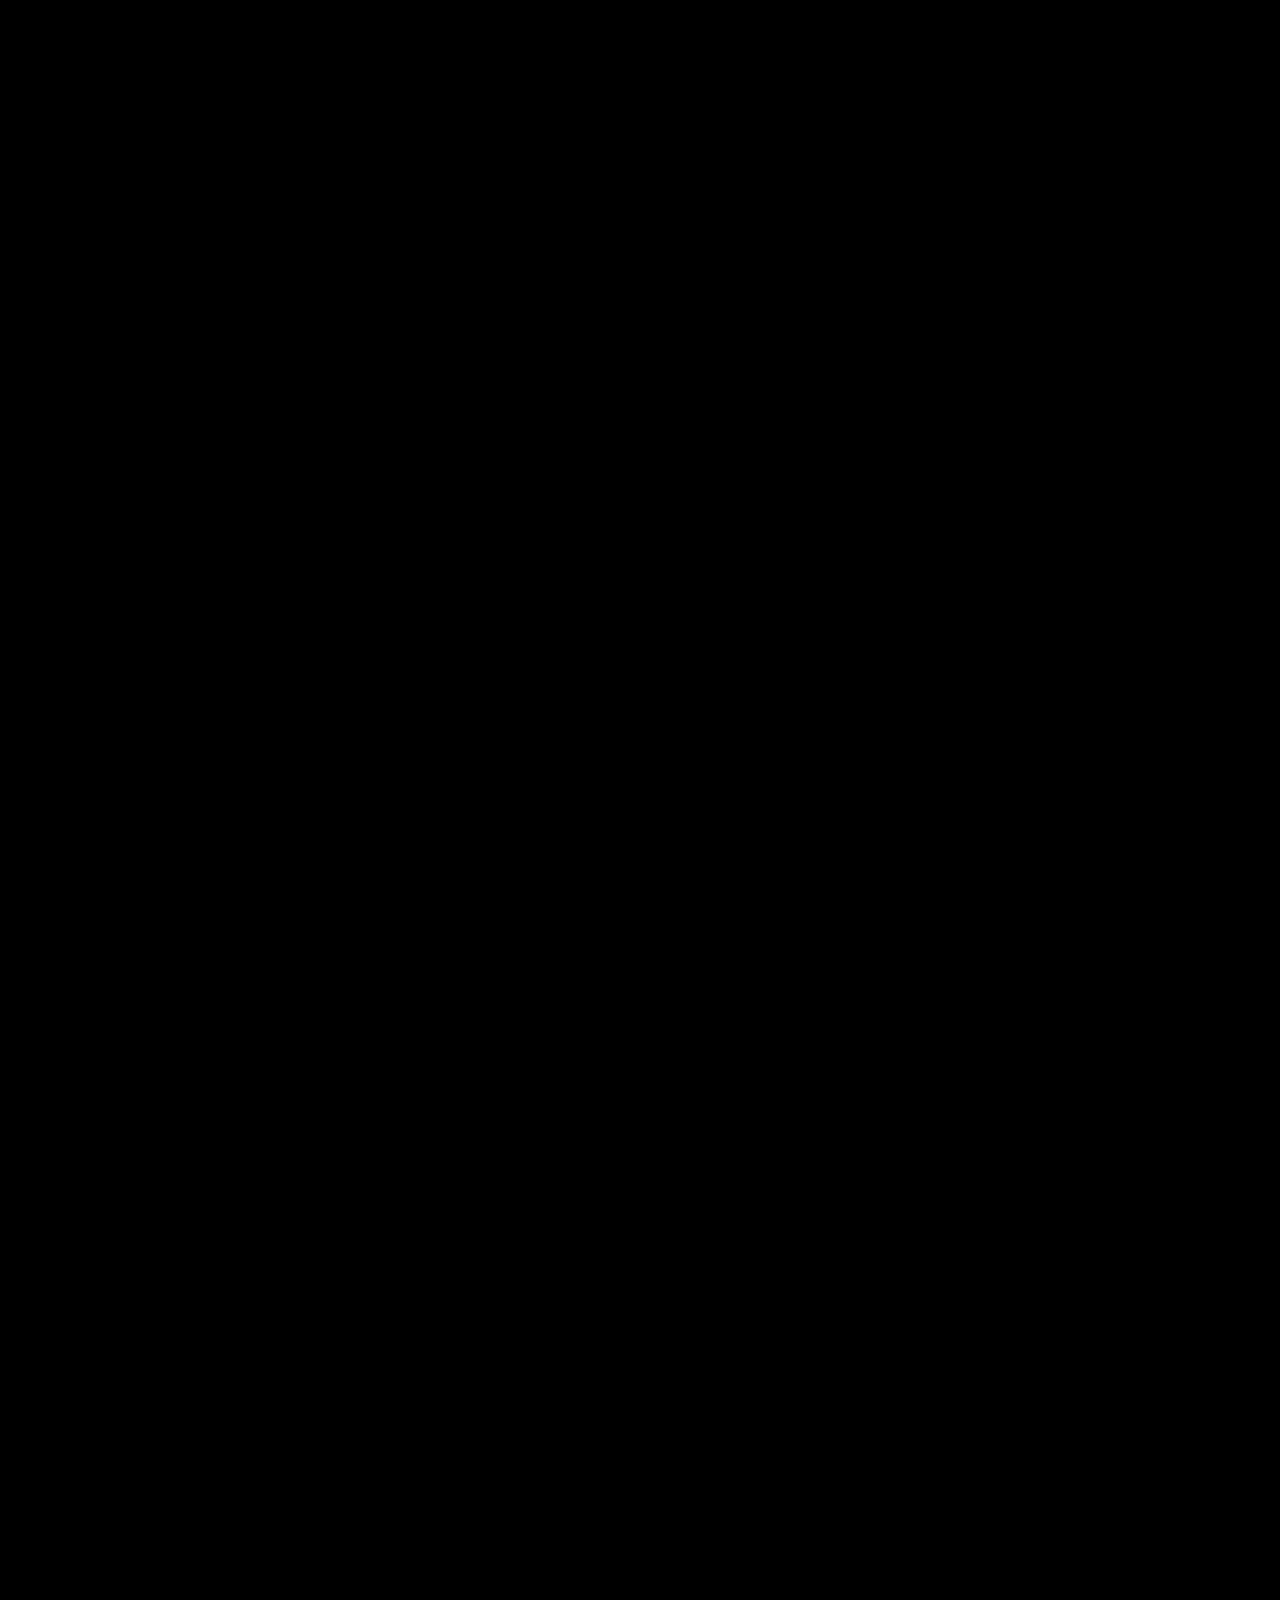
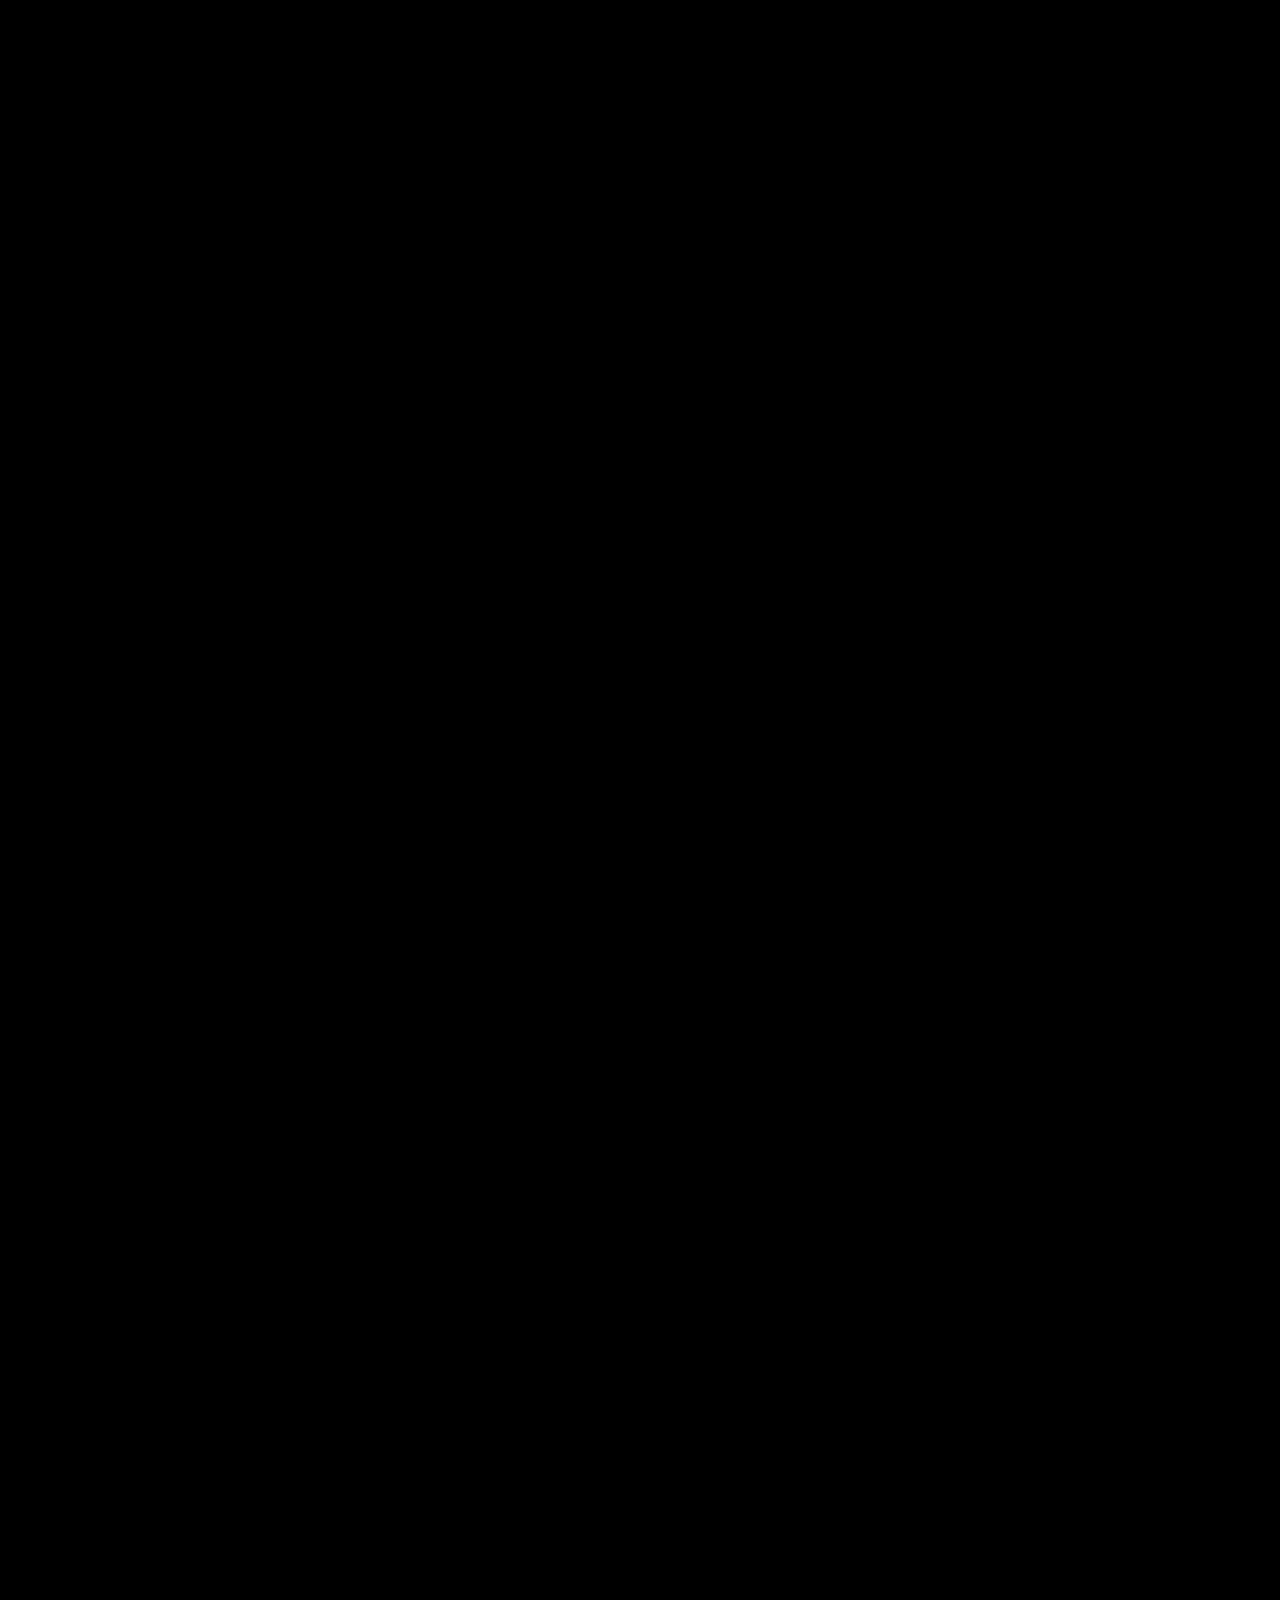
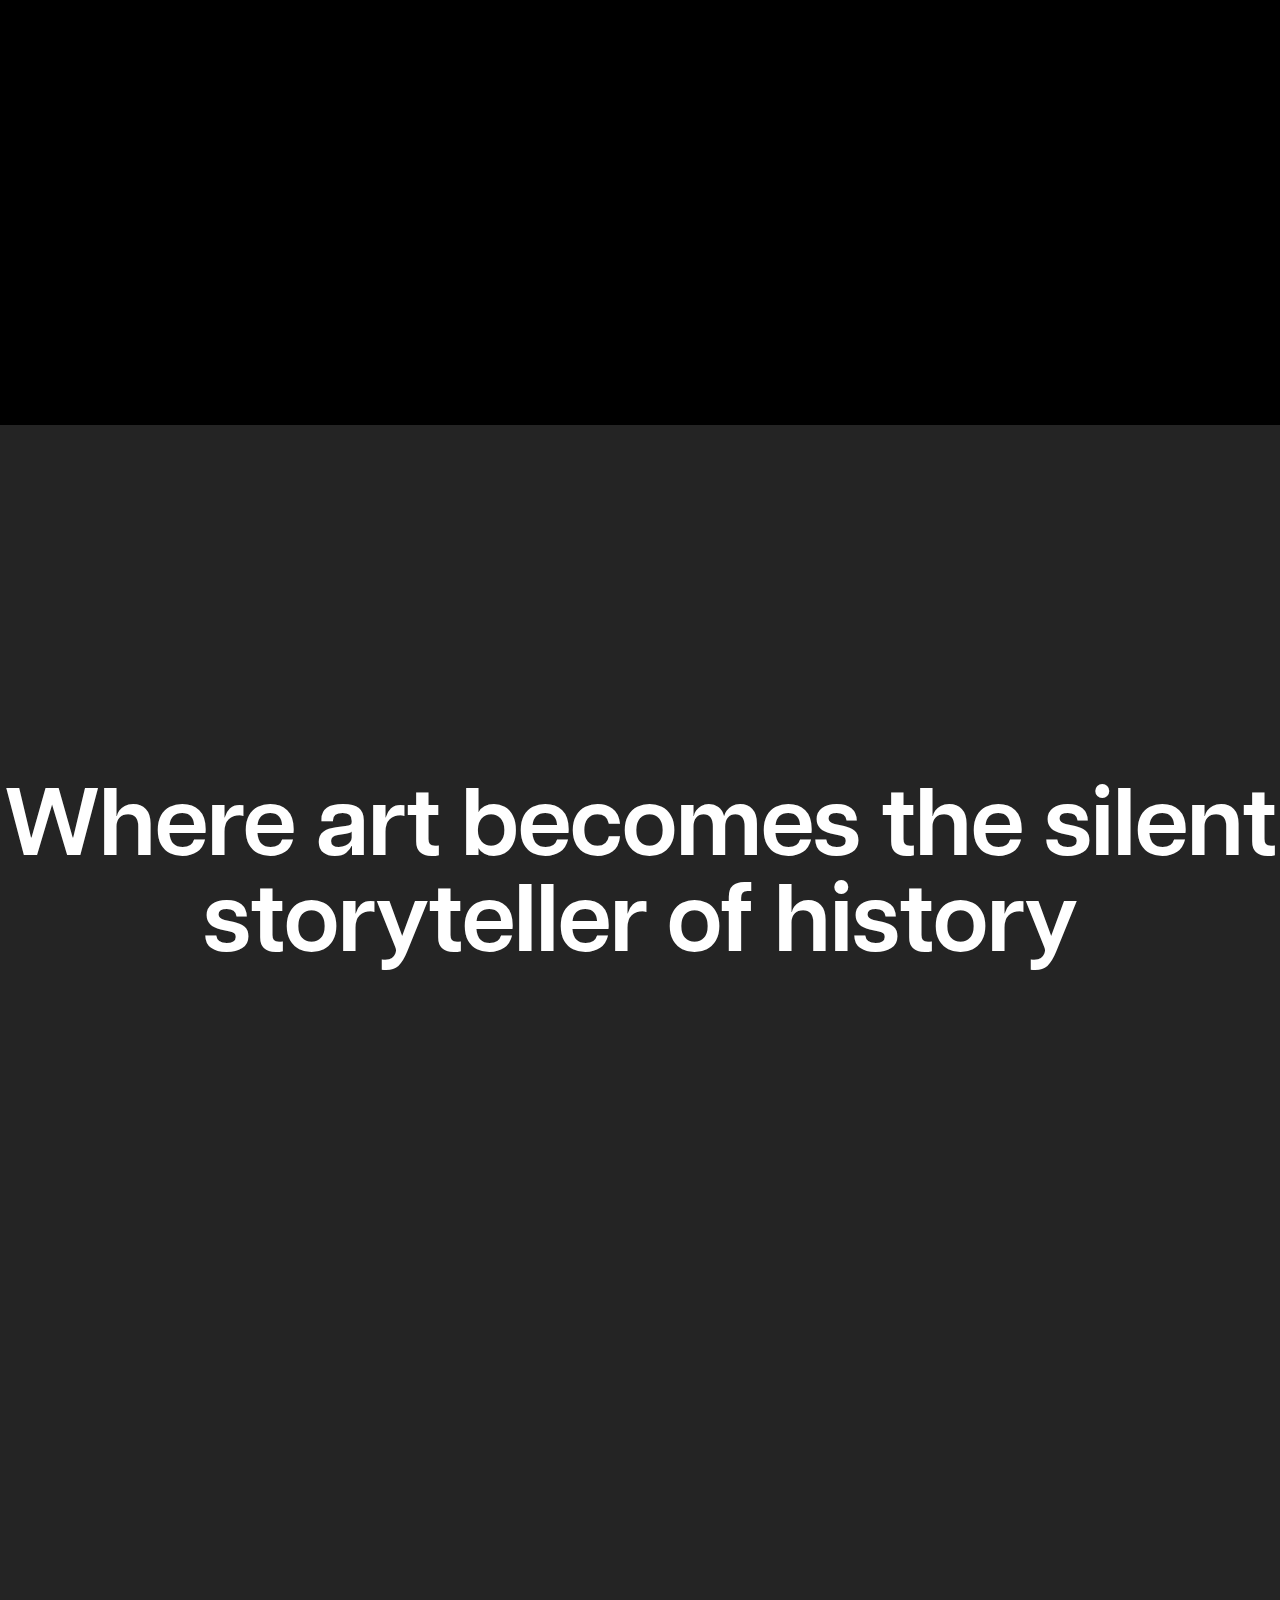
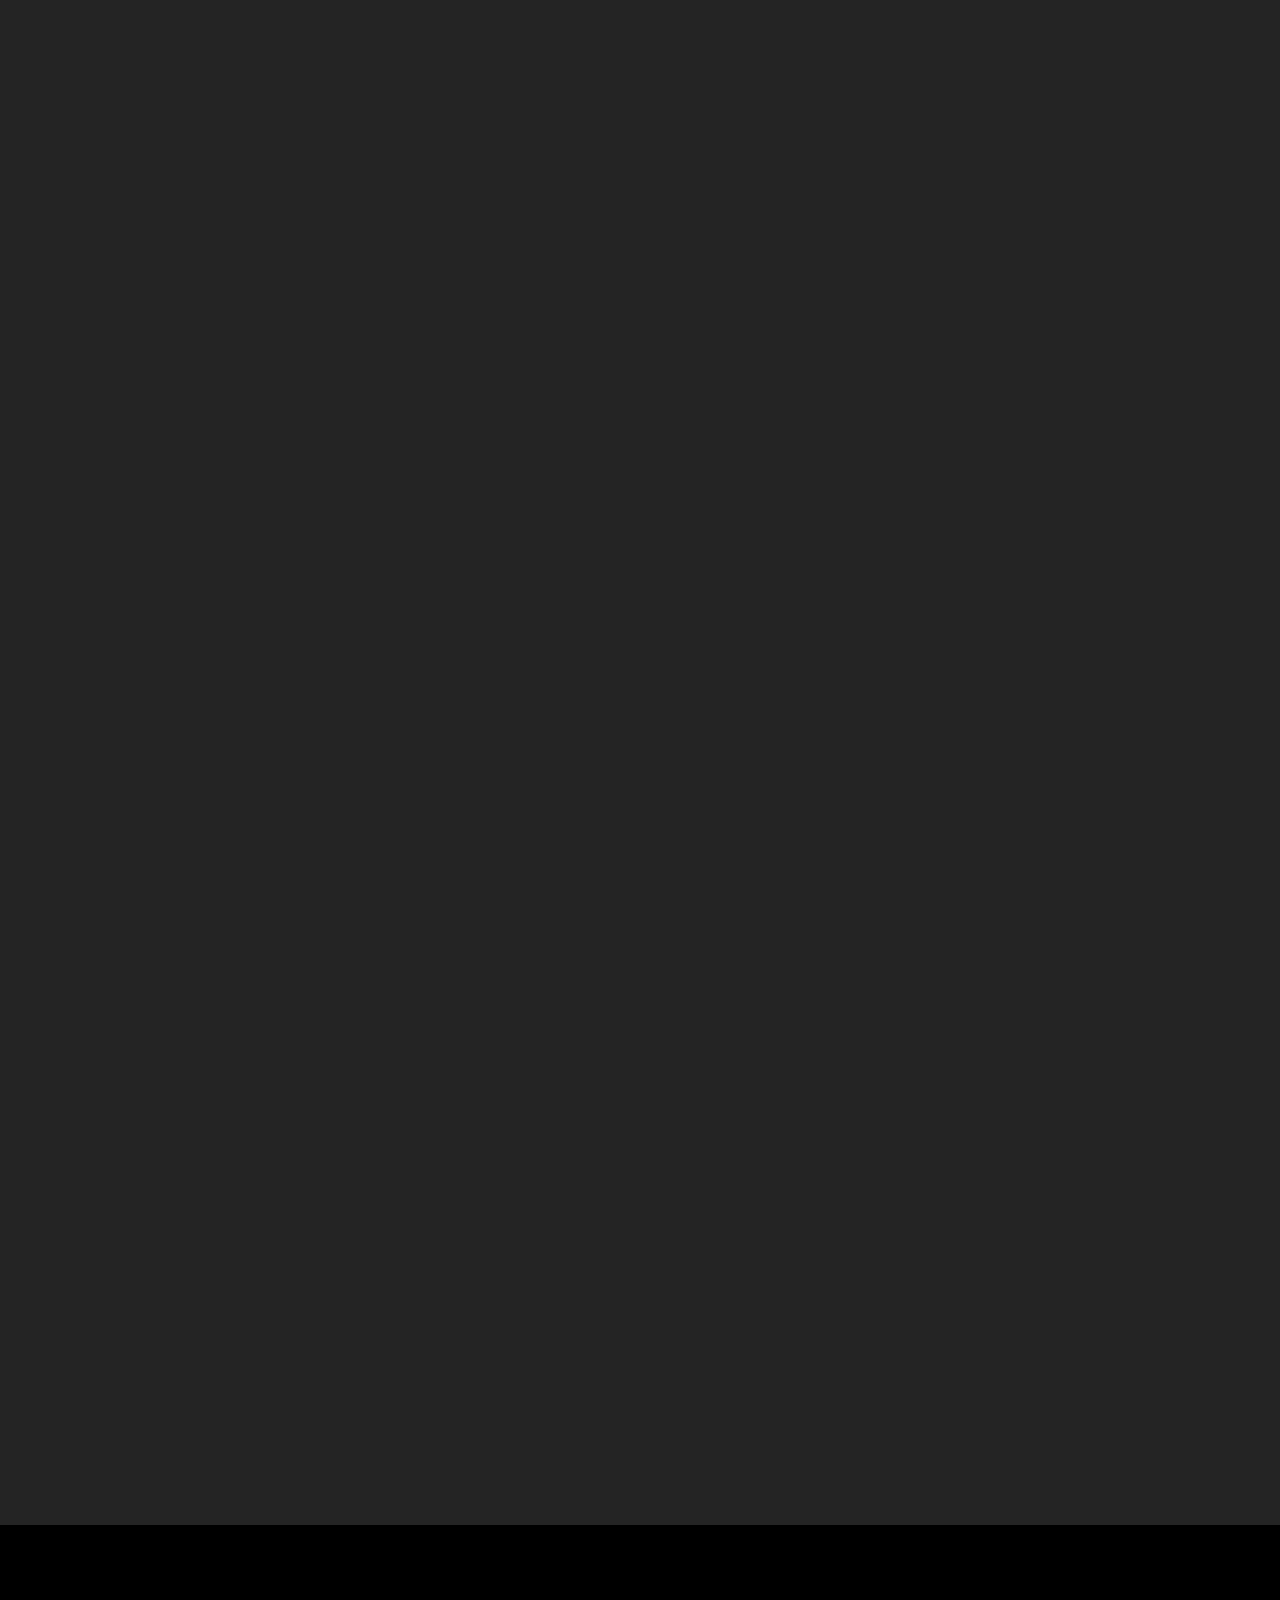
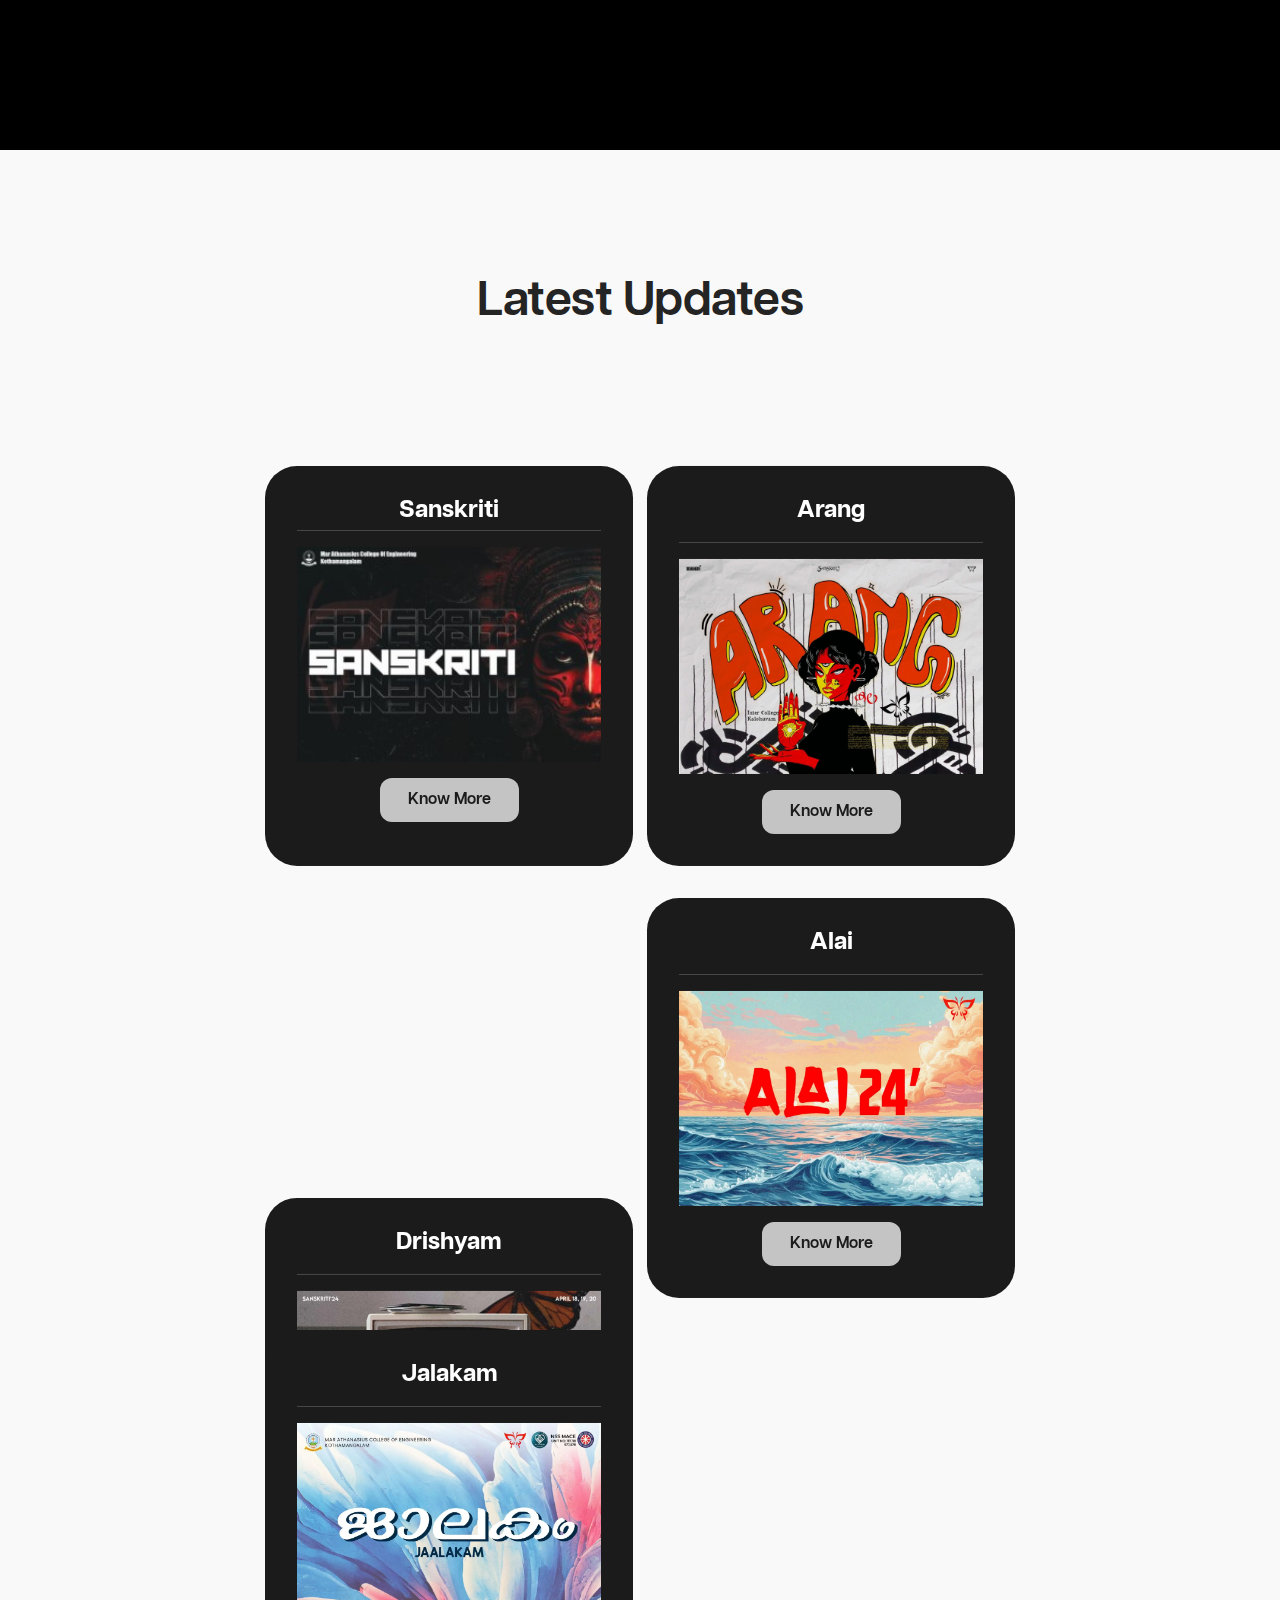
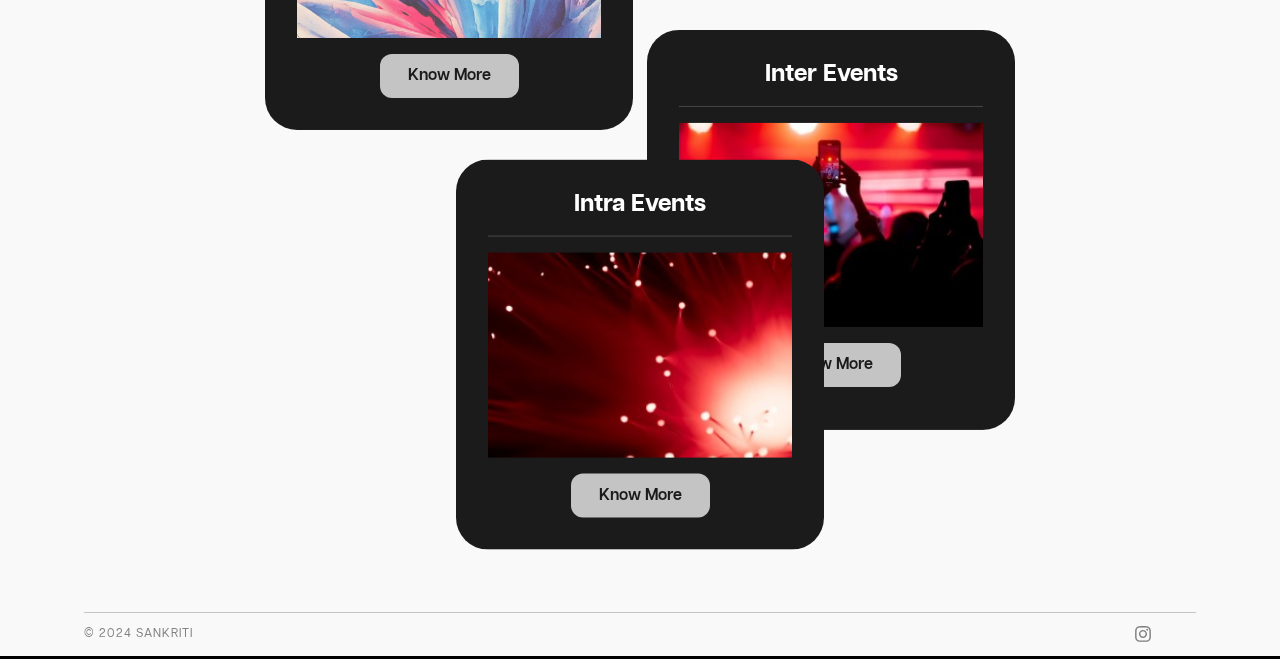
==== commit 95f7bb6f: "edits" ====
--- a/index.html
+++ b/index.html
@@ -379,12 +379,12 @@
                 <canvas id="anotherdei-background" aria-hidden="true">
                </canvas>
                 <h3>
-               Other Events</h3>
+               Intra Events</h3>
                <span>
                </span>
                 <hr>
                 <img src="events/images/other.jpg" style="height: auto; width: 19rem;;"><br>
-                   <a href="events/index.html#other">
+                   <a href="events/index.html#intra">
                        Know More
                        </a>
                 </article>
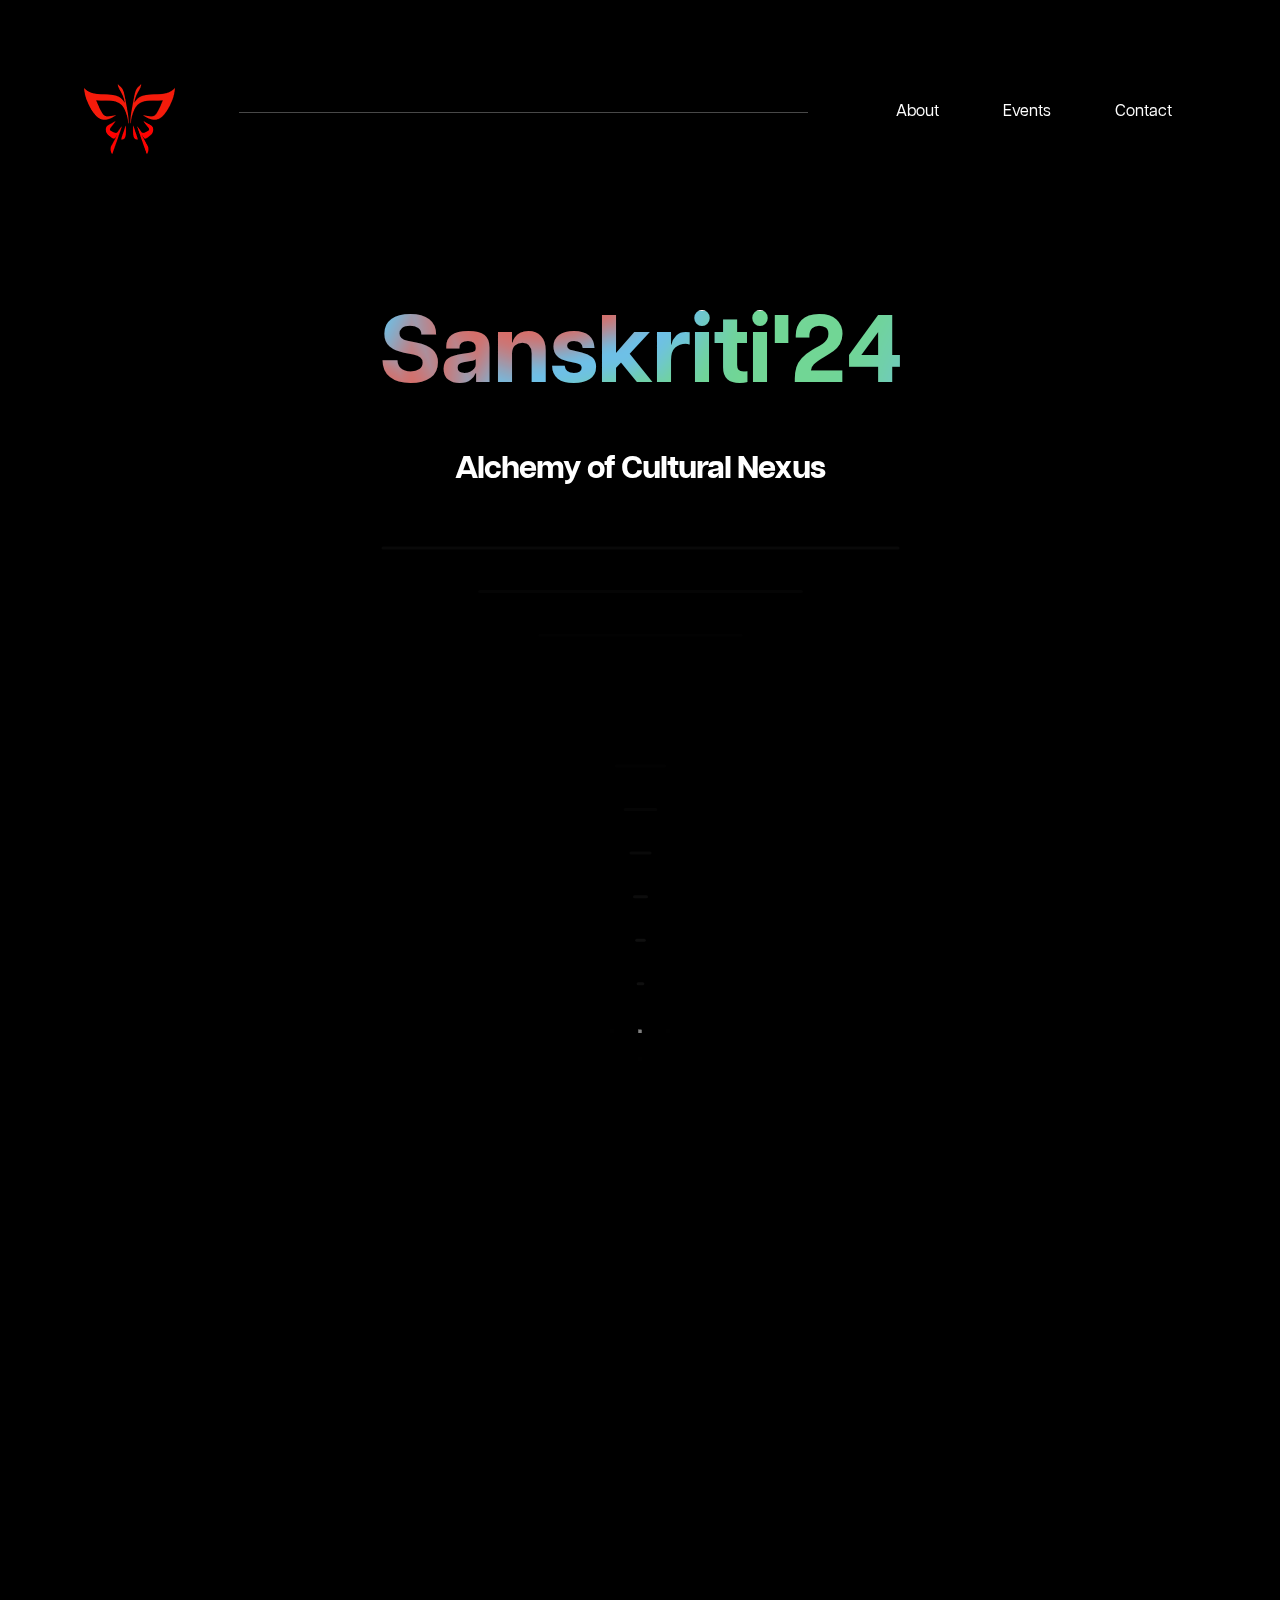
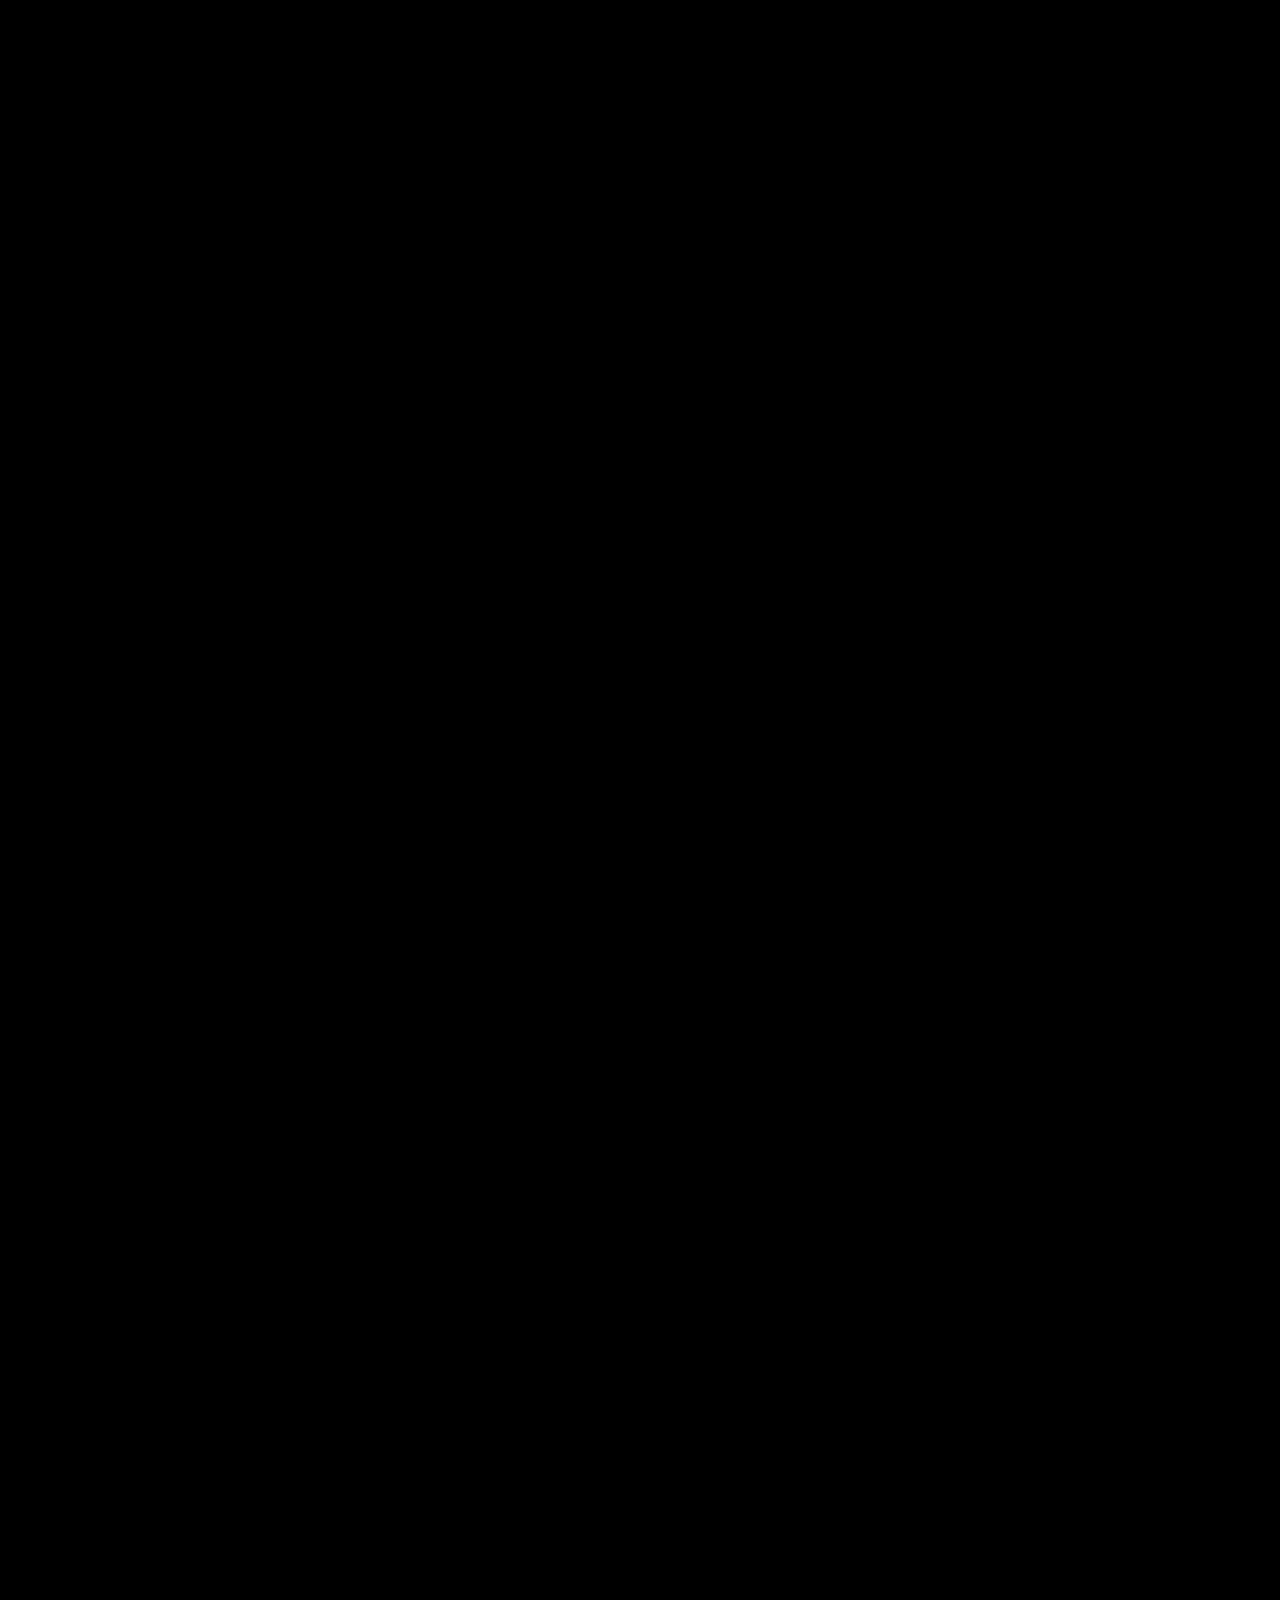
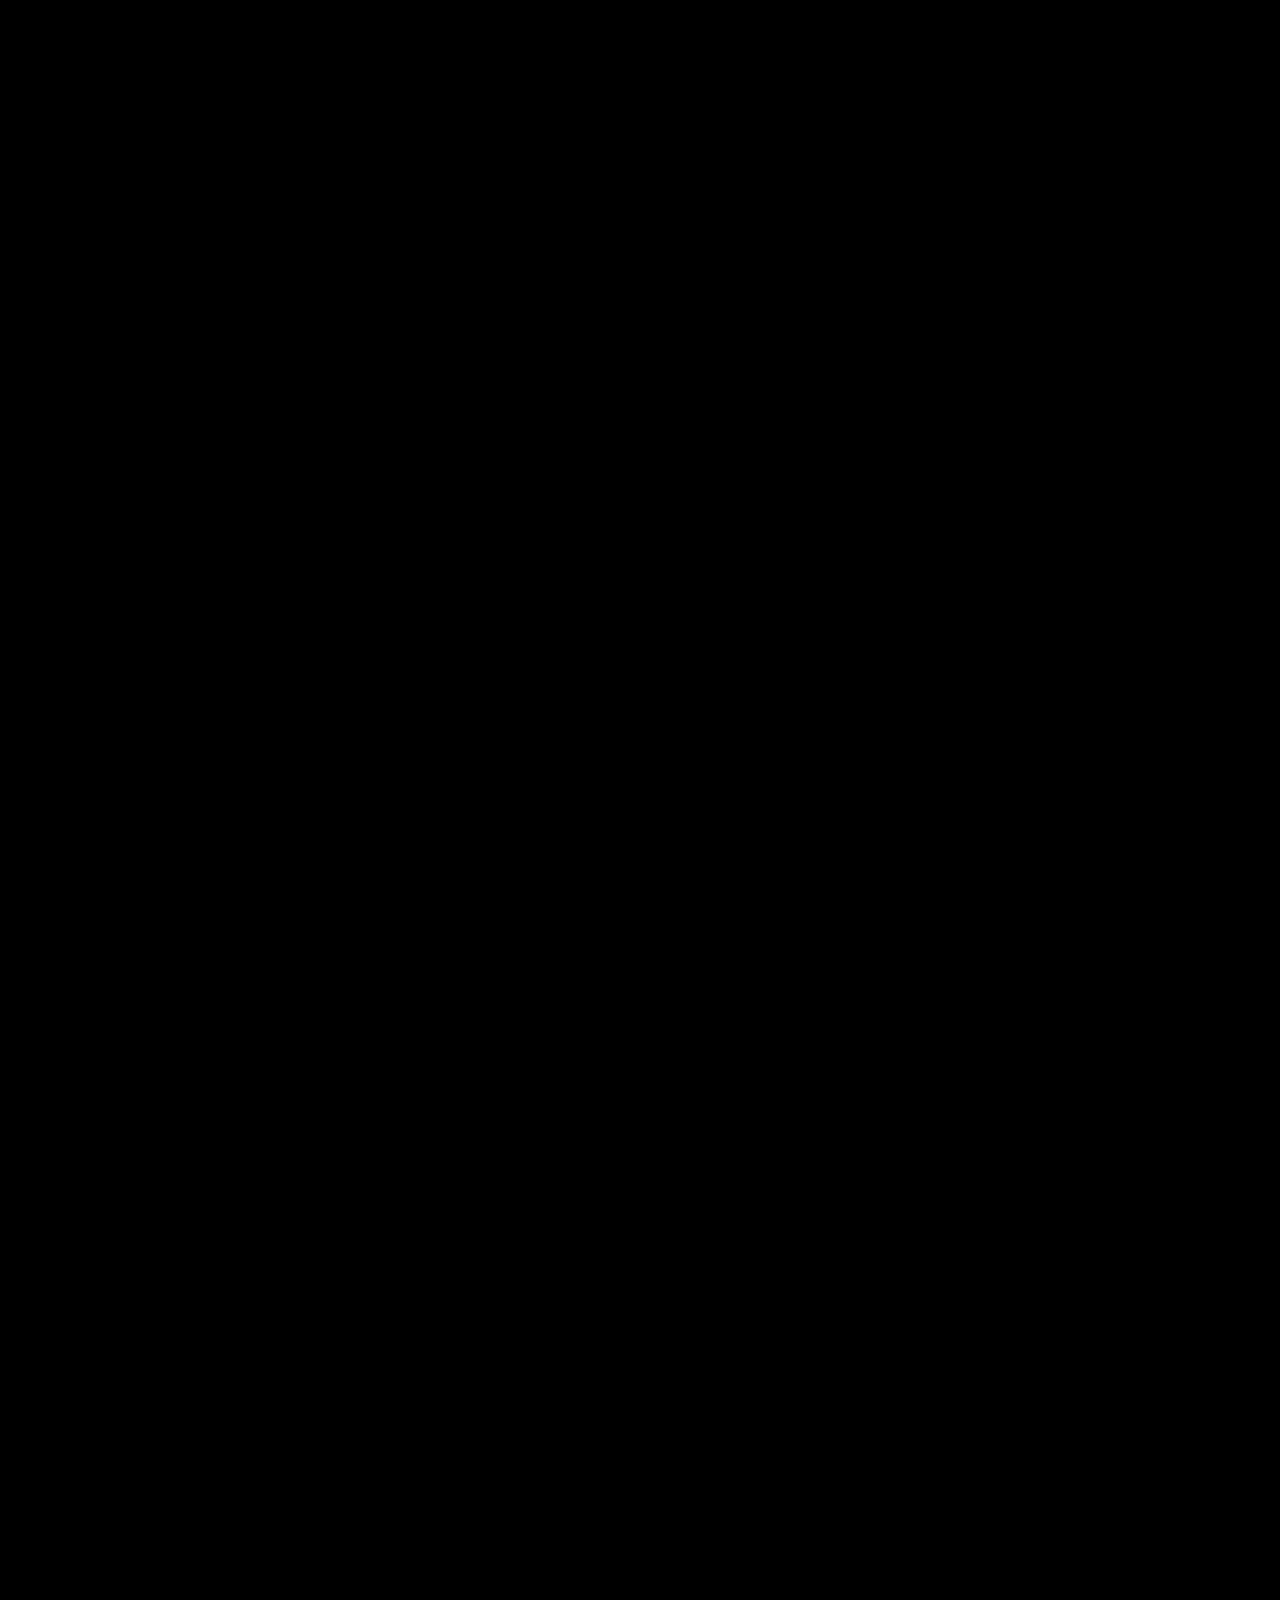
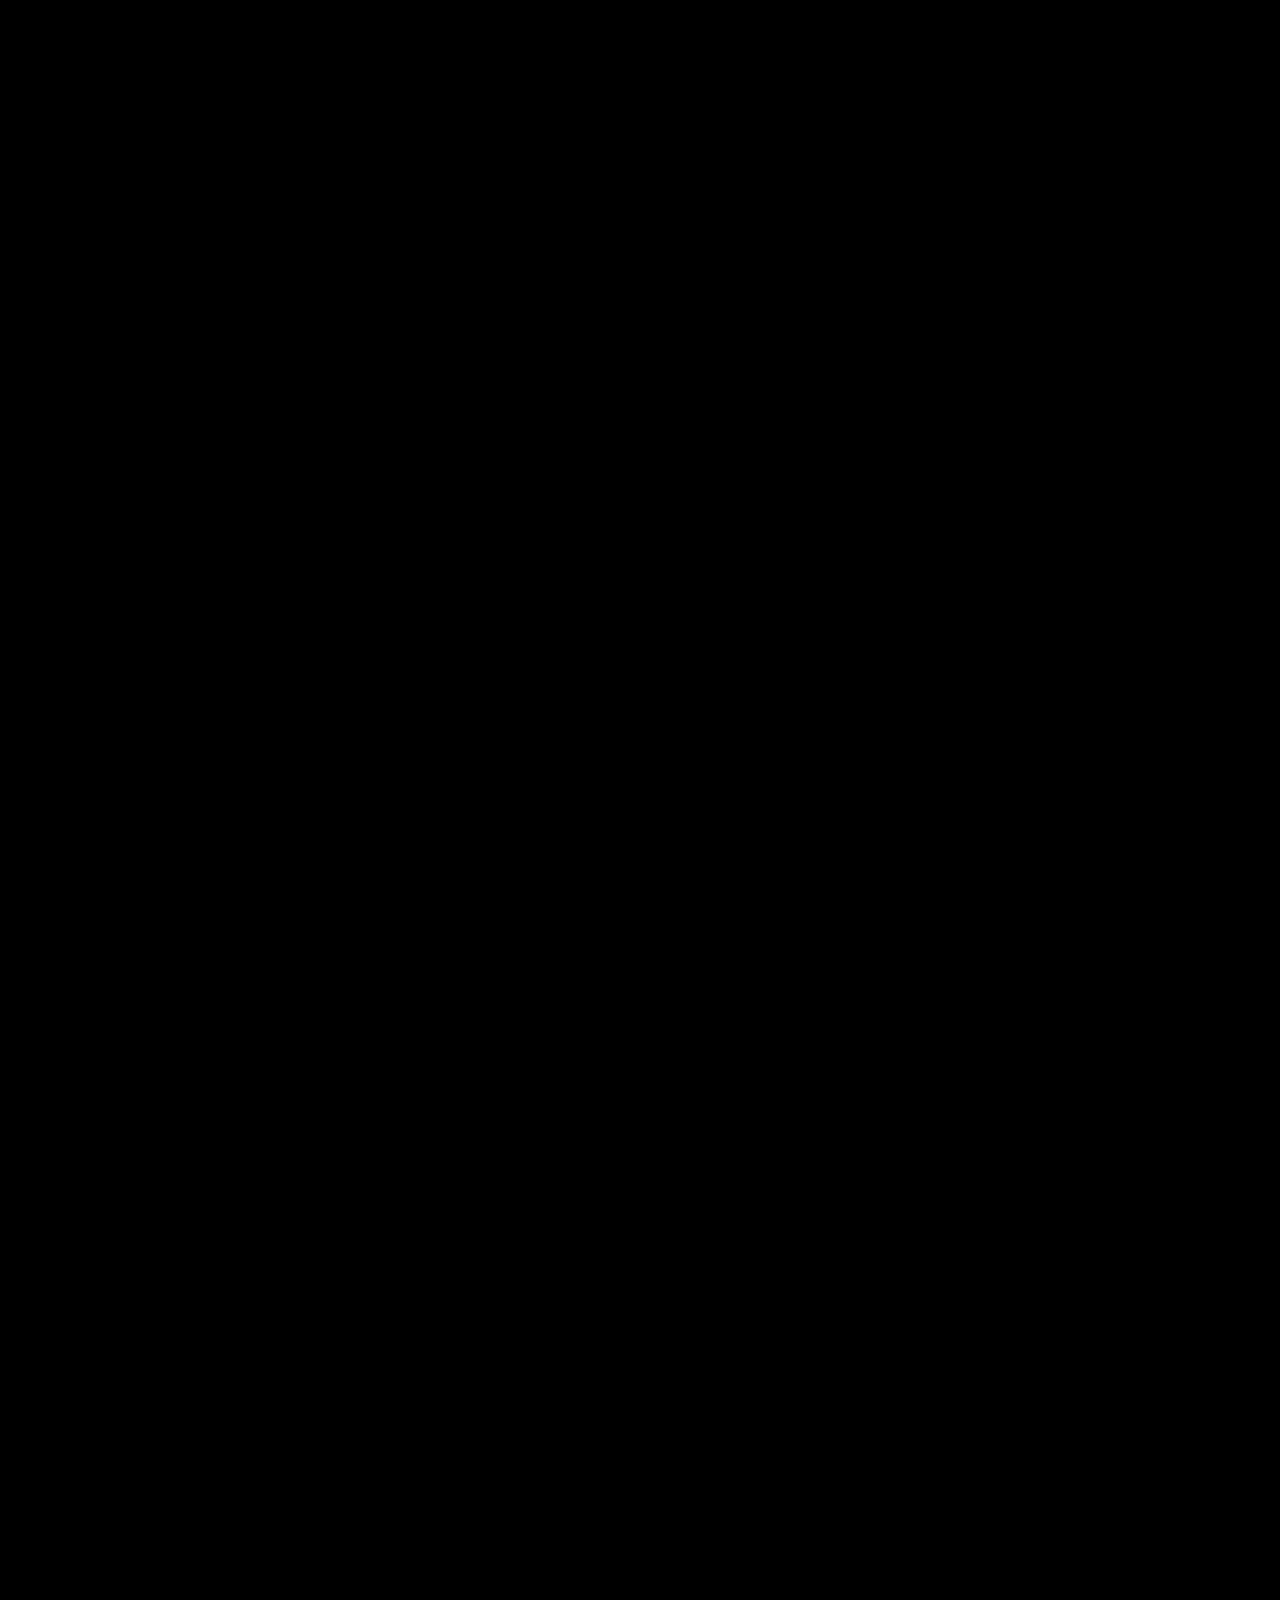
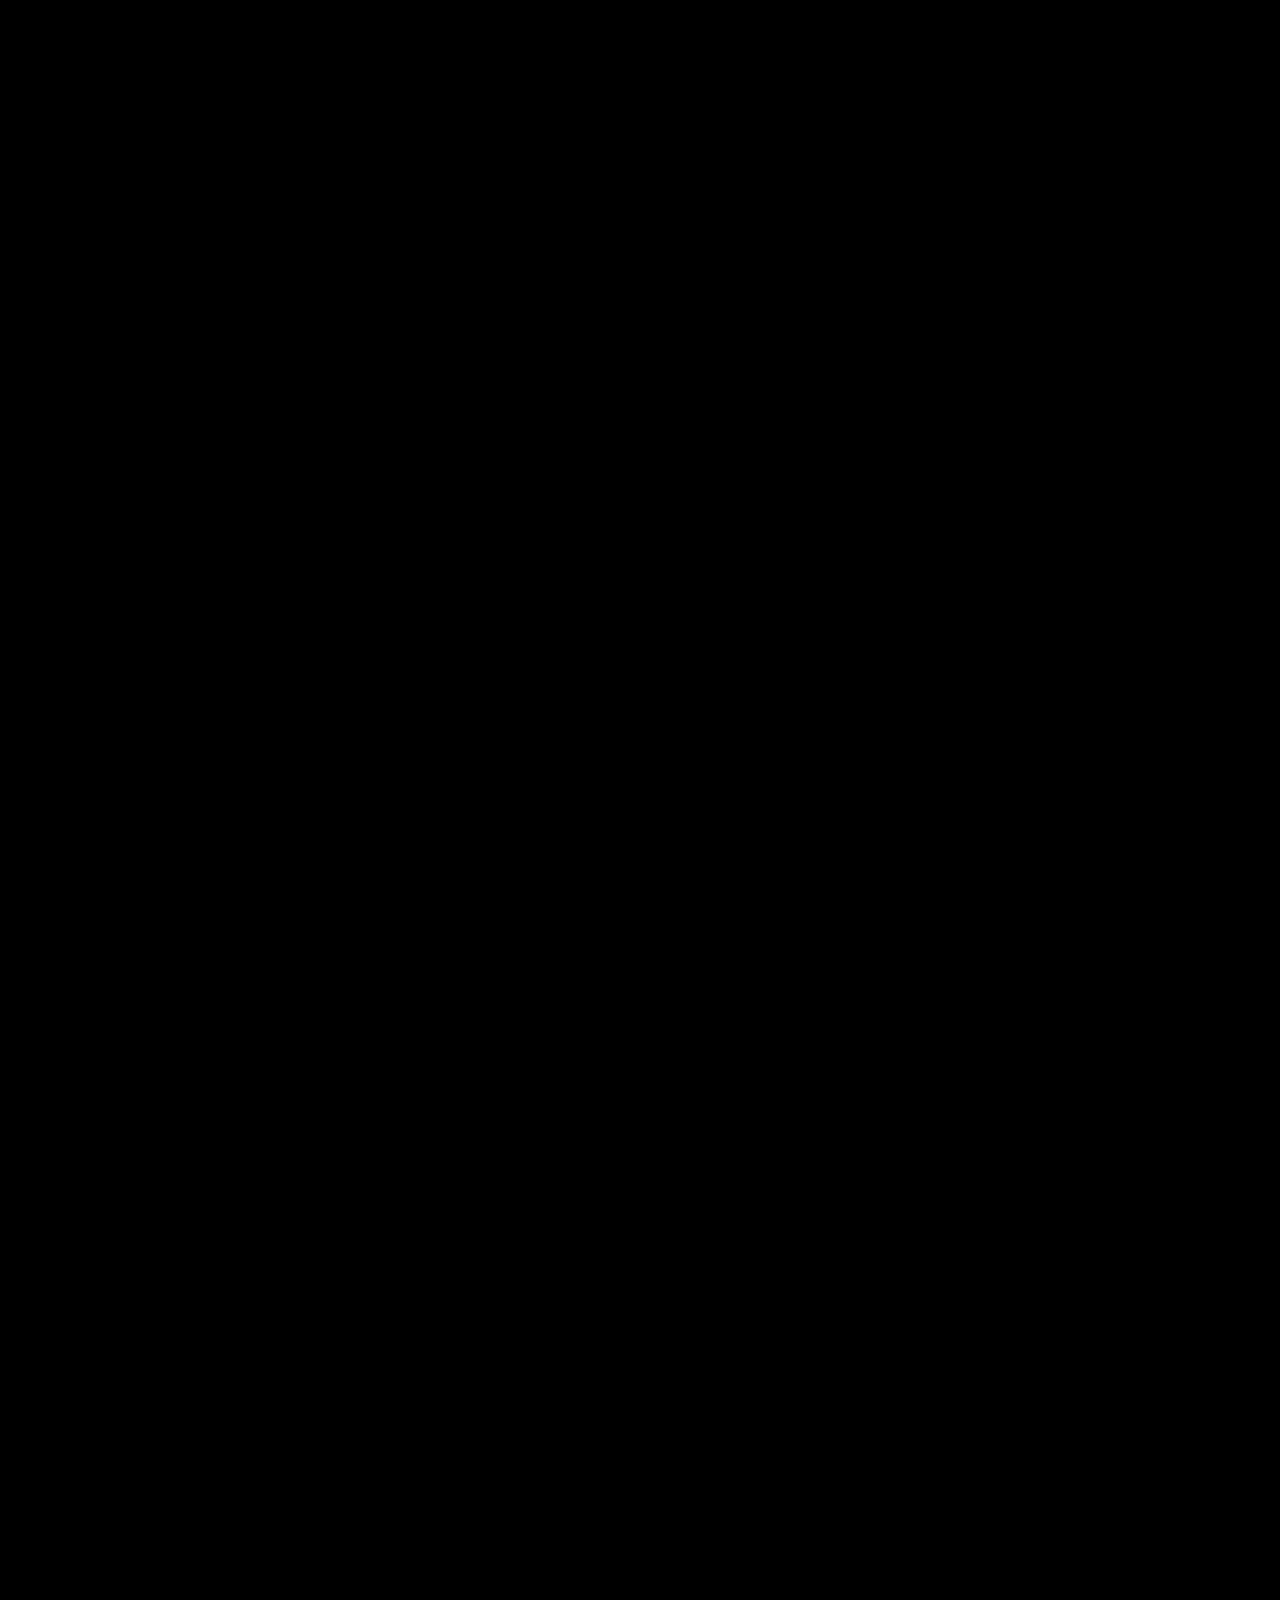
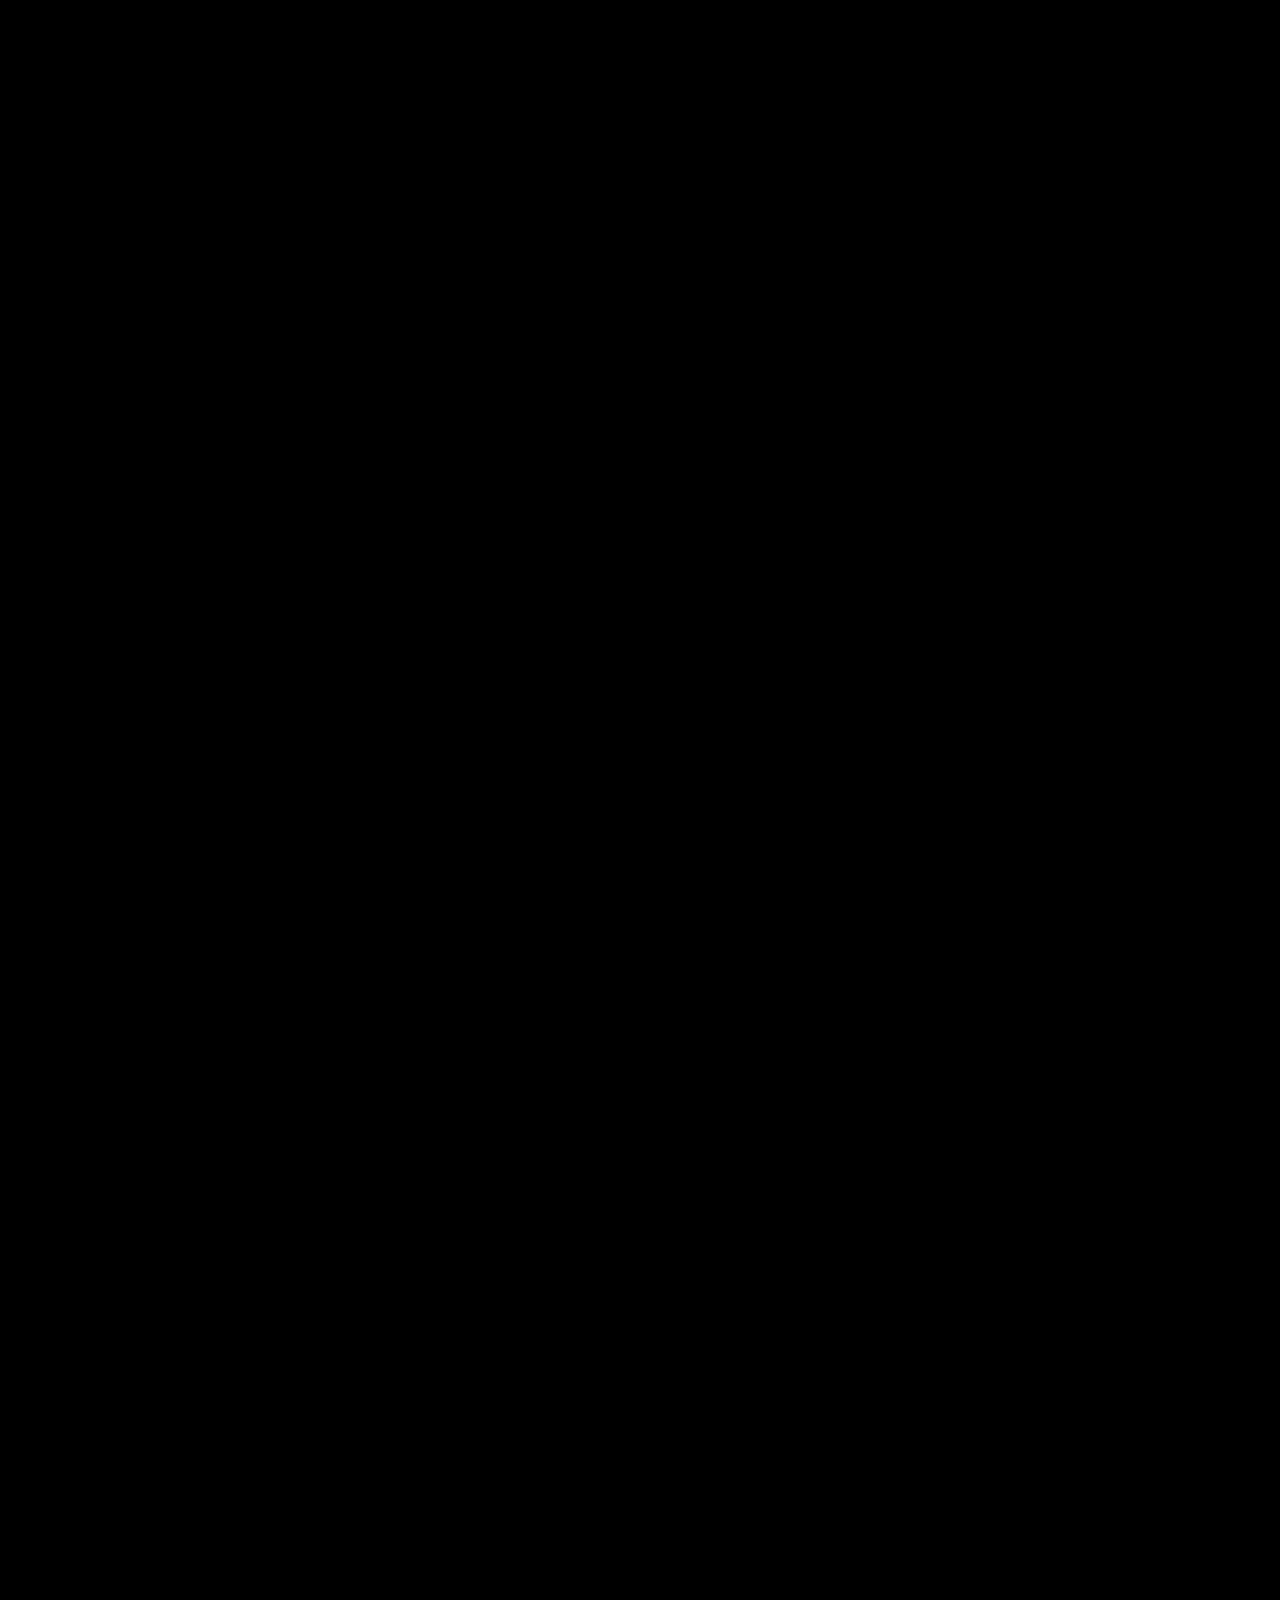
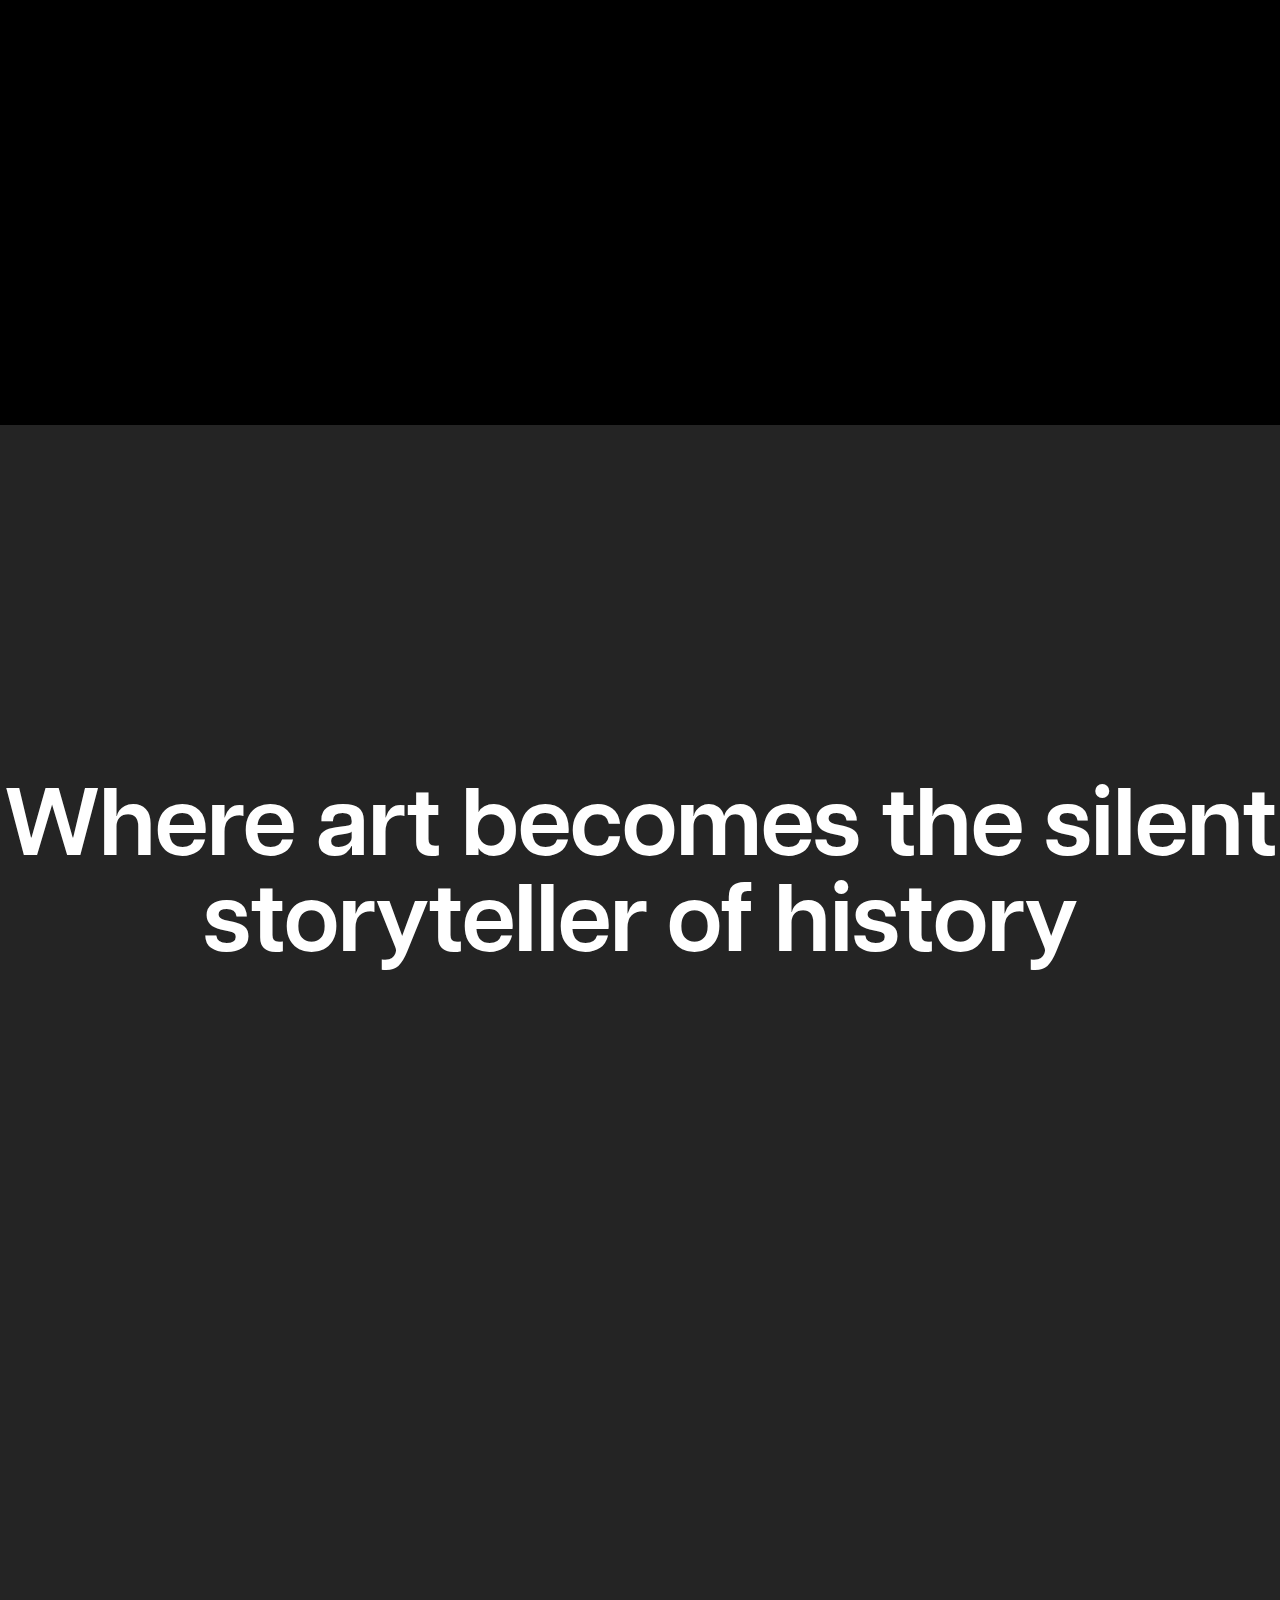
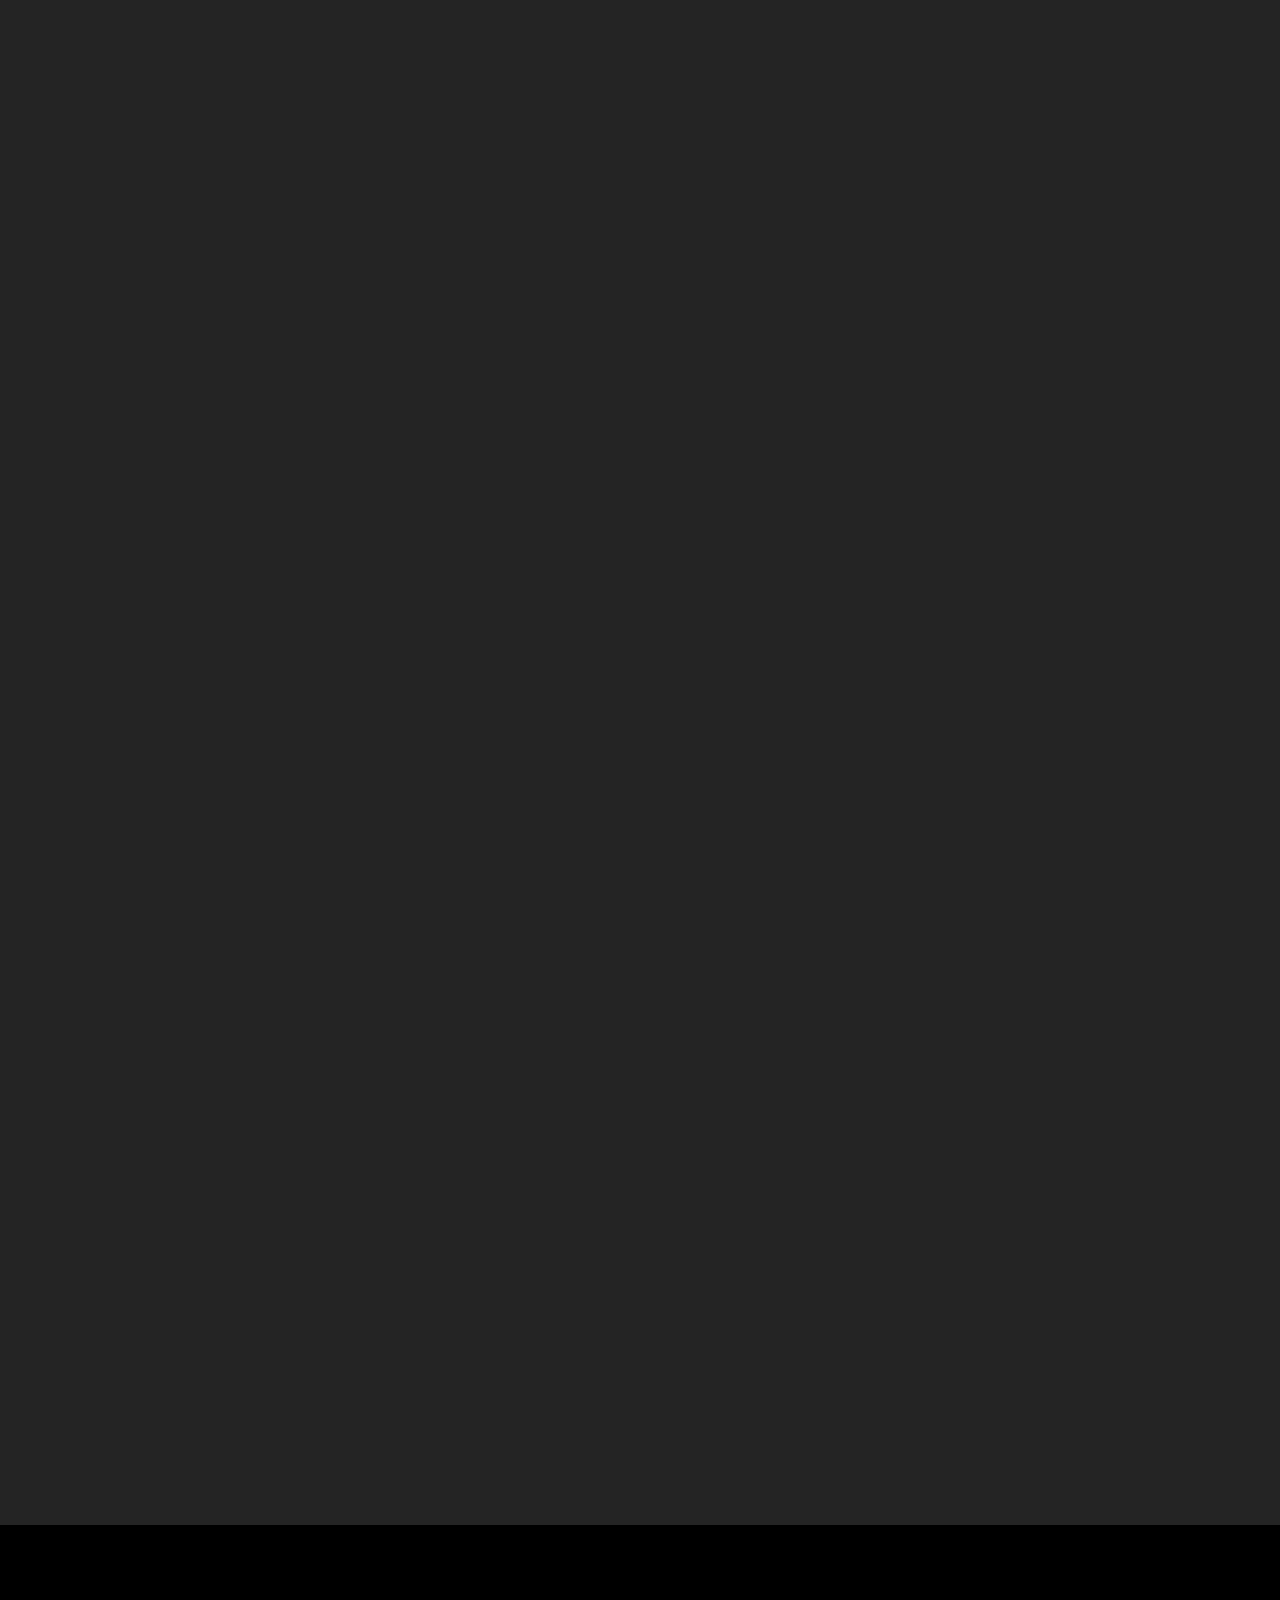
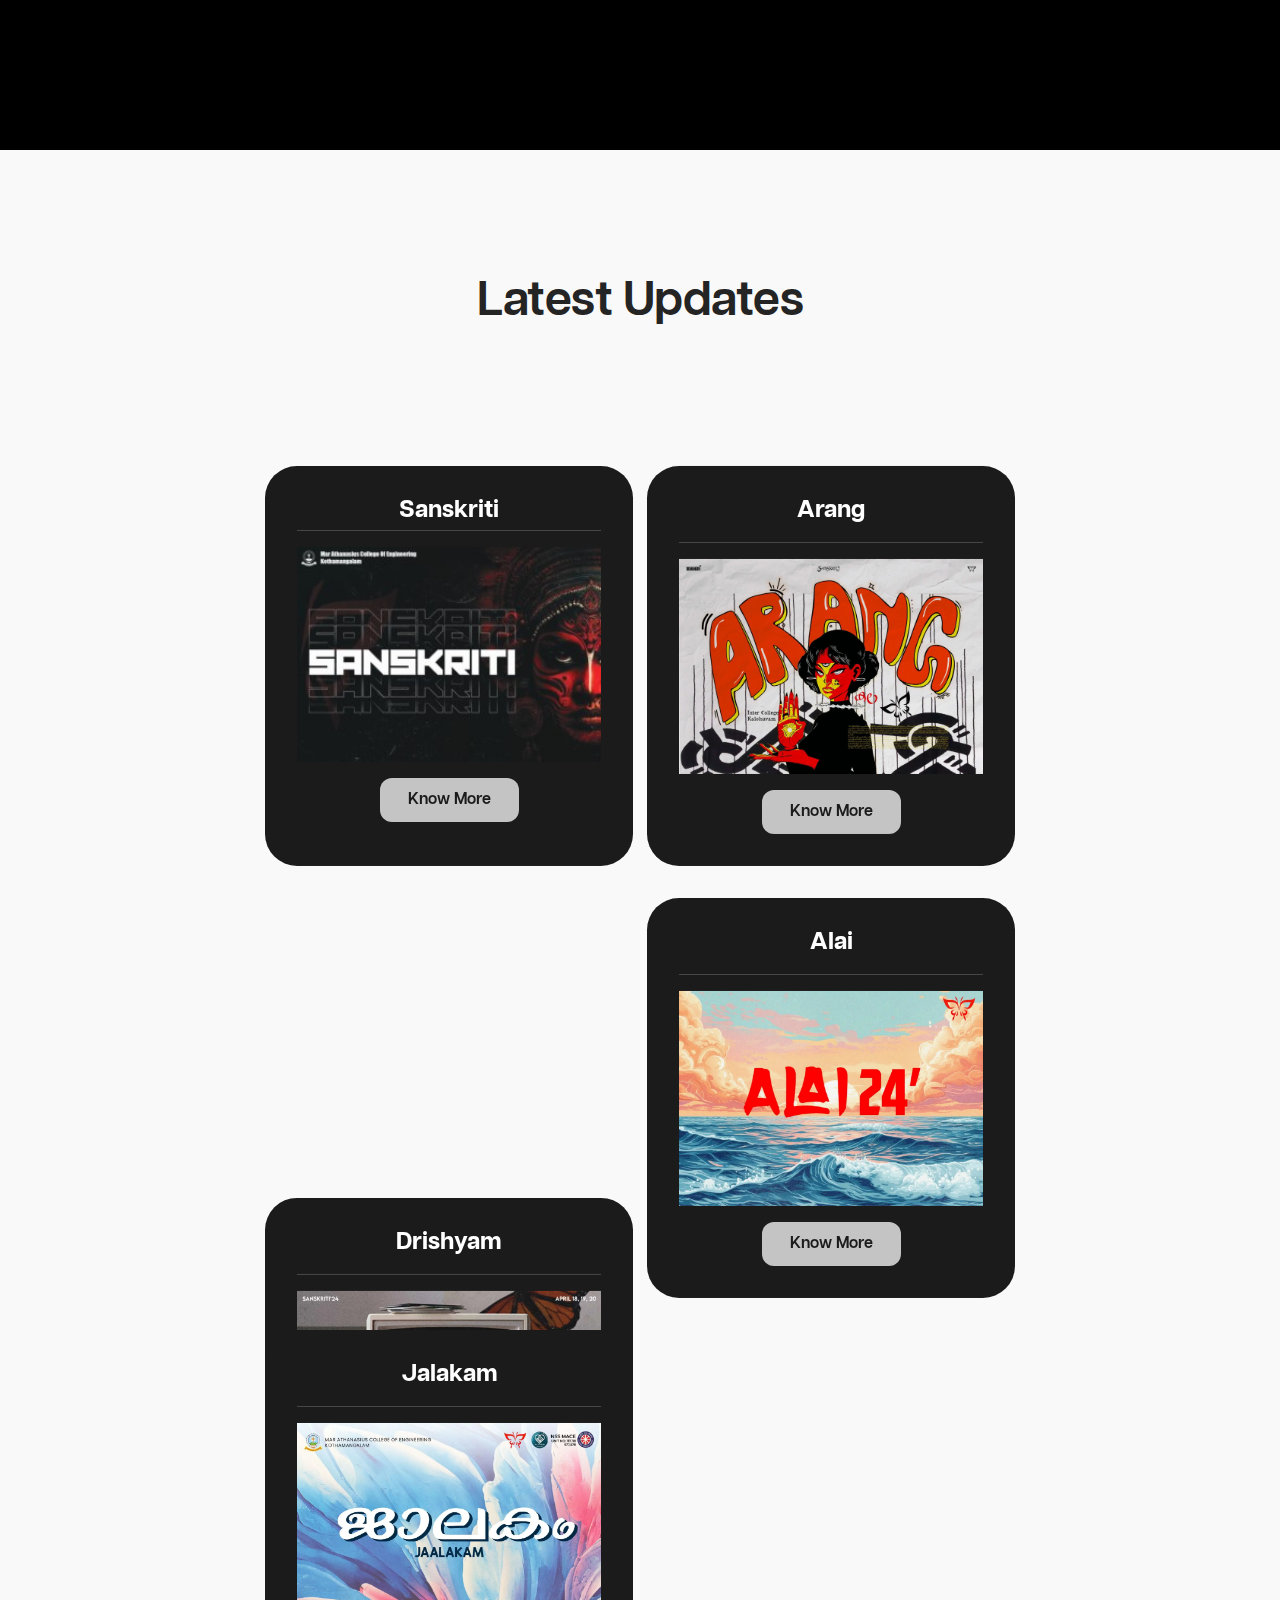
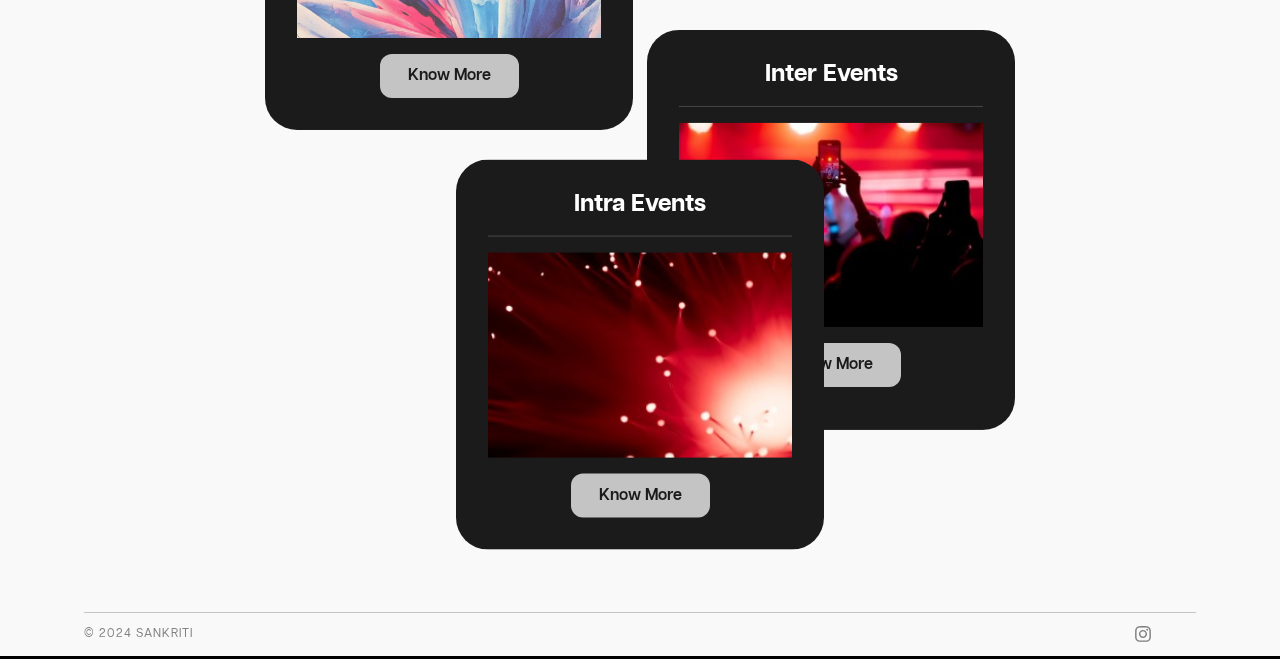
==== commit 2e160db2: "update analytics script" ====
--- a/index.html
+++ b/index.html
@@ -410,6 +410,7 @@
 </script>
  <script data-goatcounter="https://cherupil.goatcounter.com/count" async="" src="js/count.js">
 </script>
+<script src="script.js"></script>
  
 </body>
 </html>
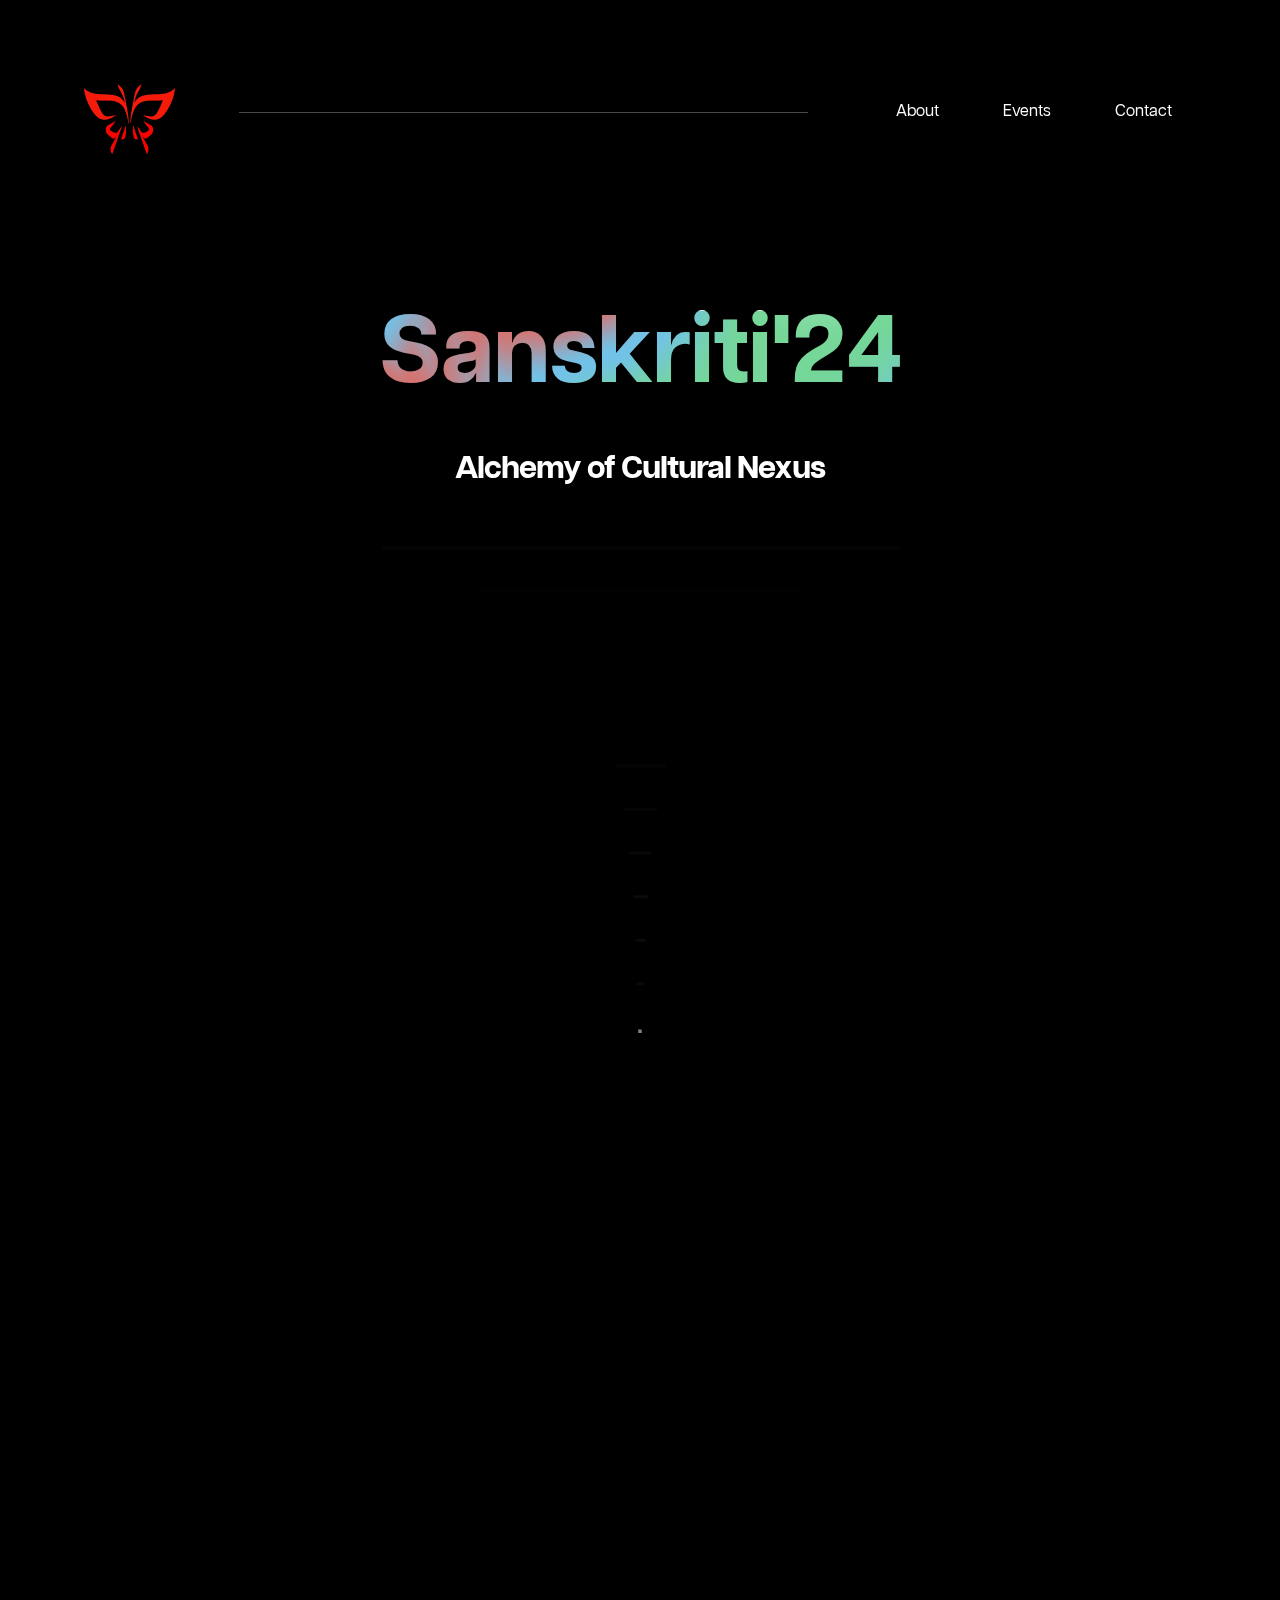
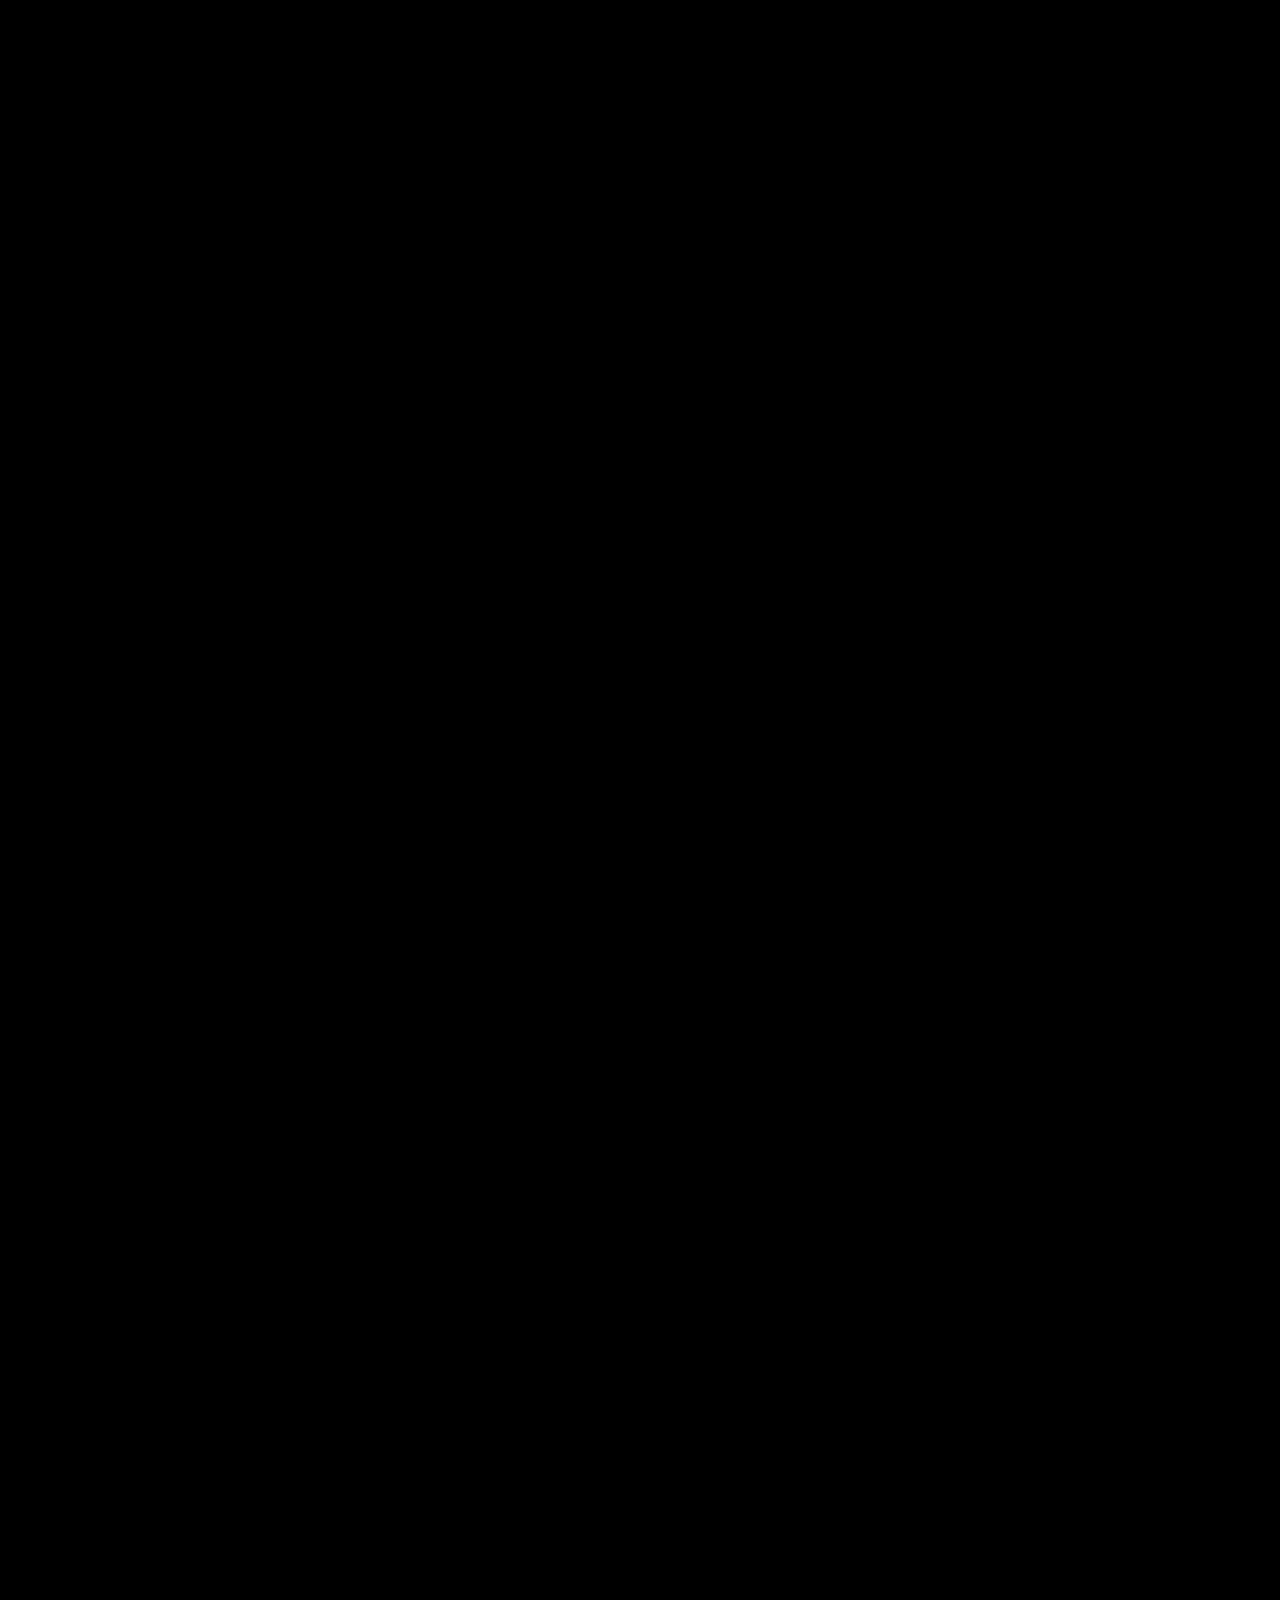
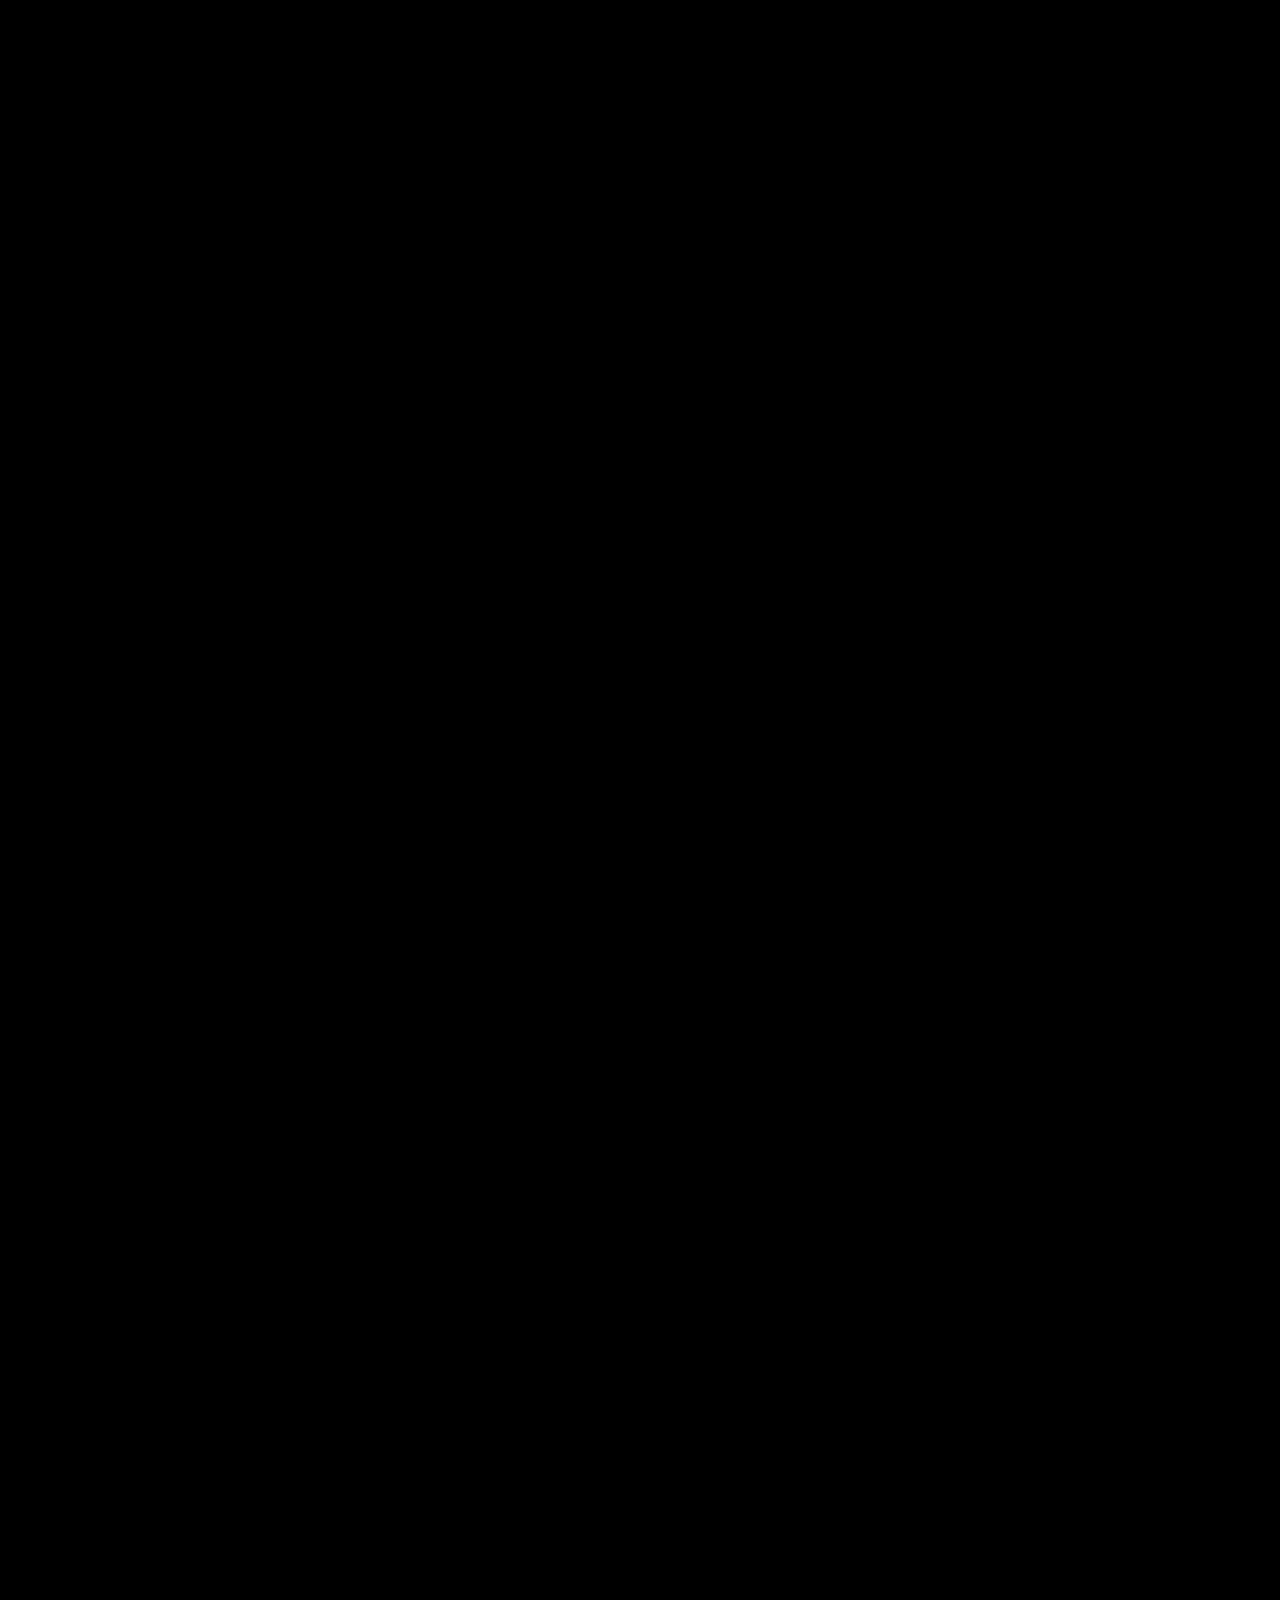
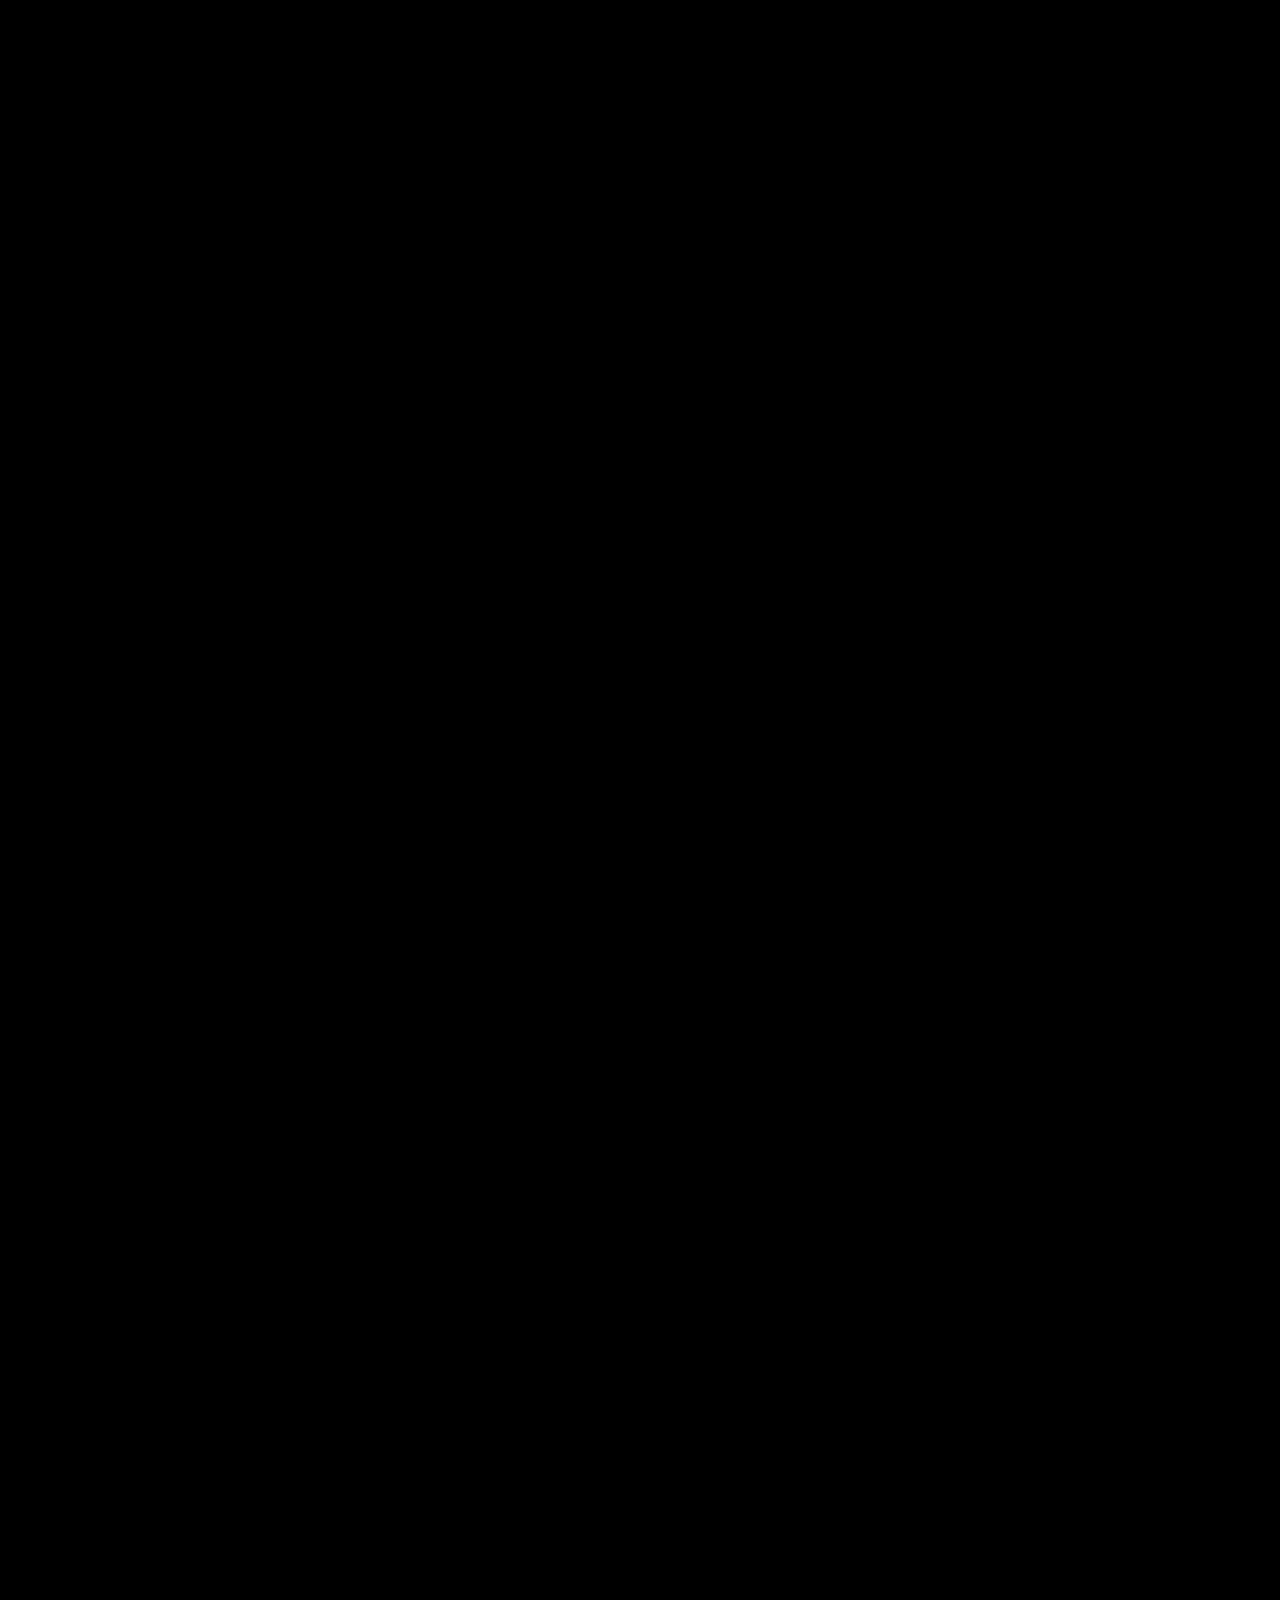
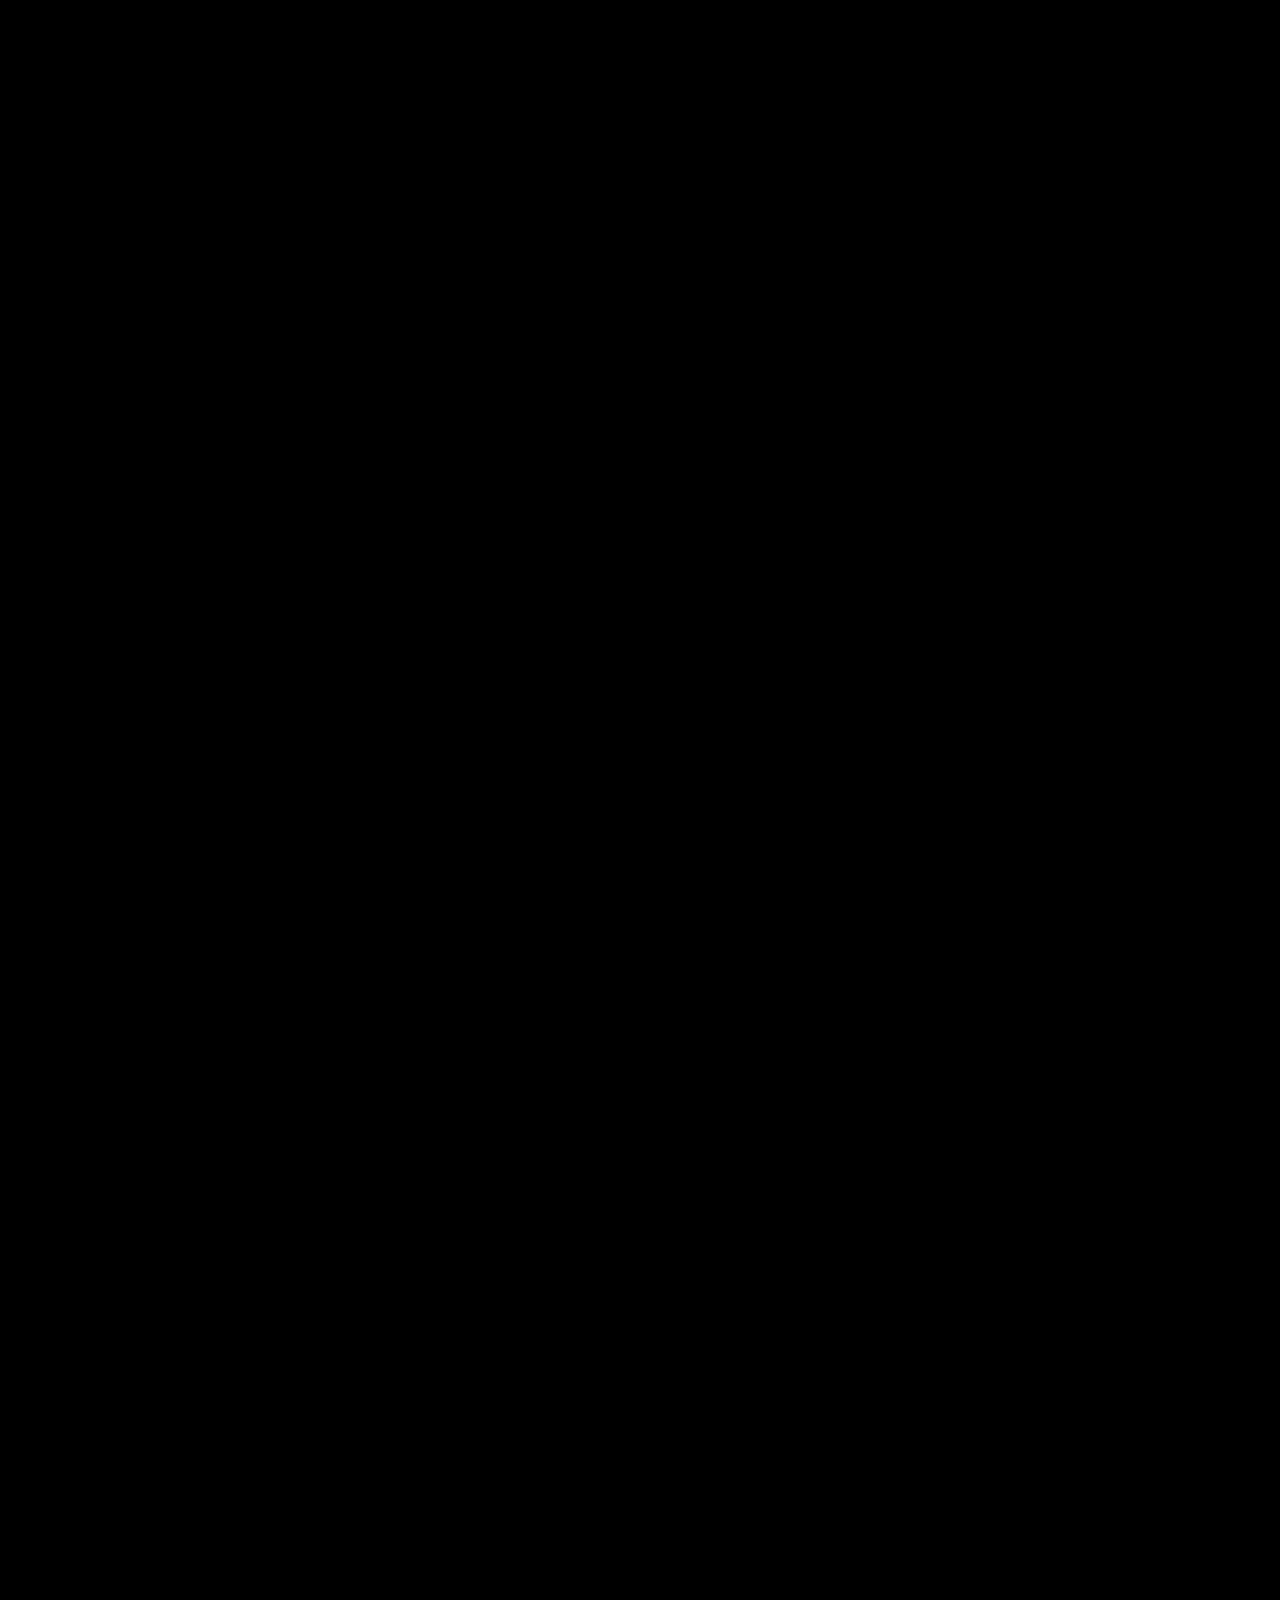
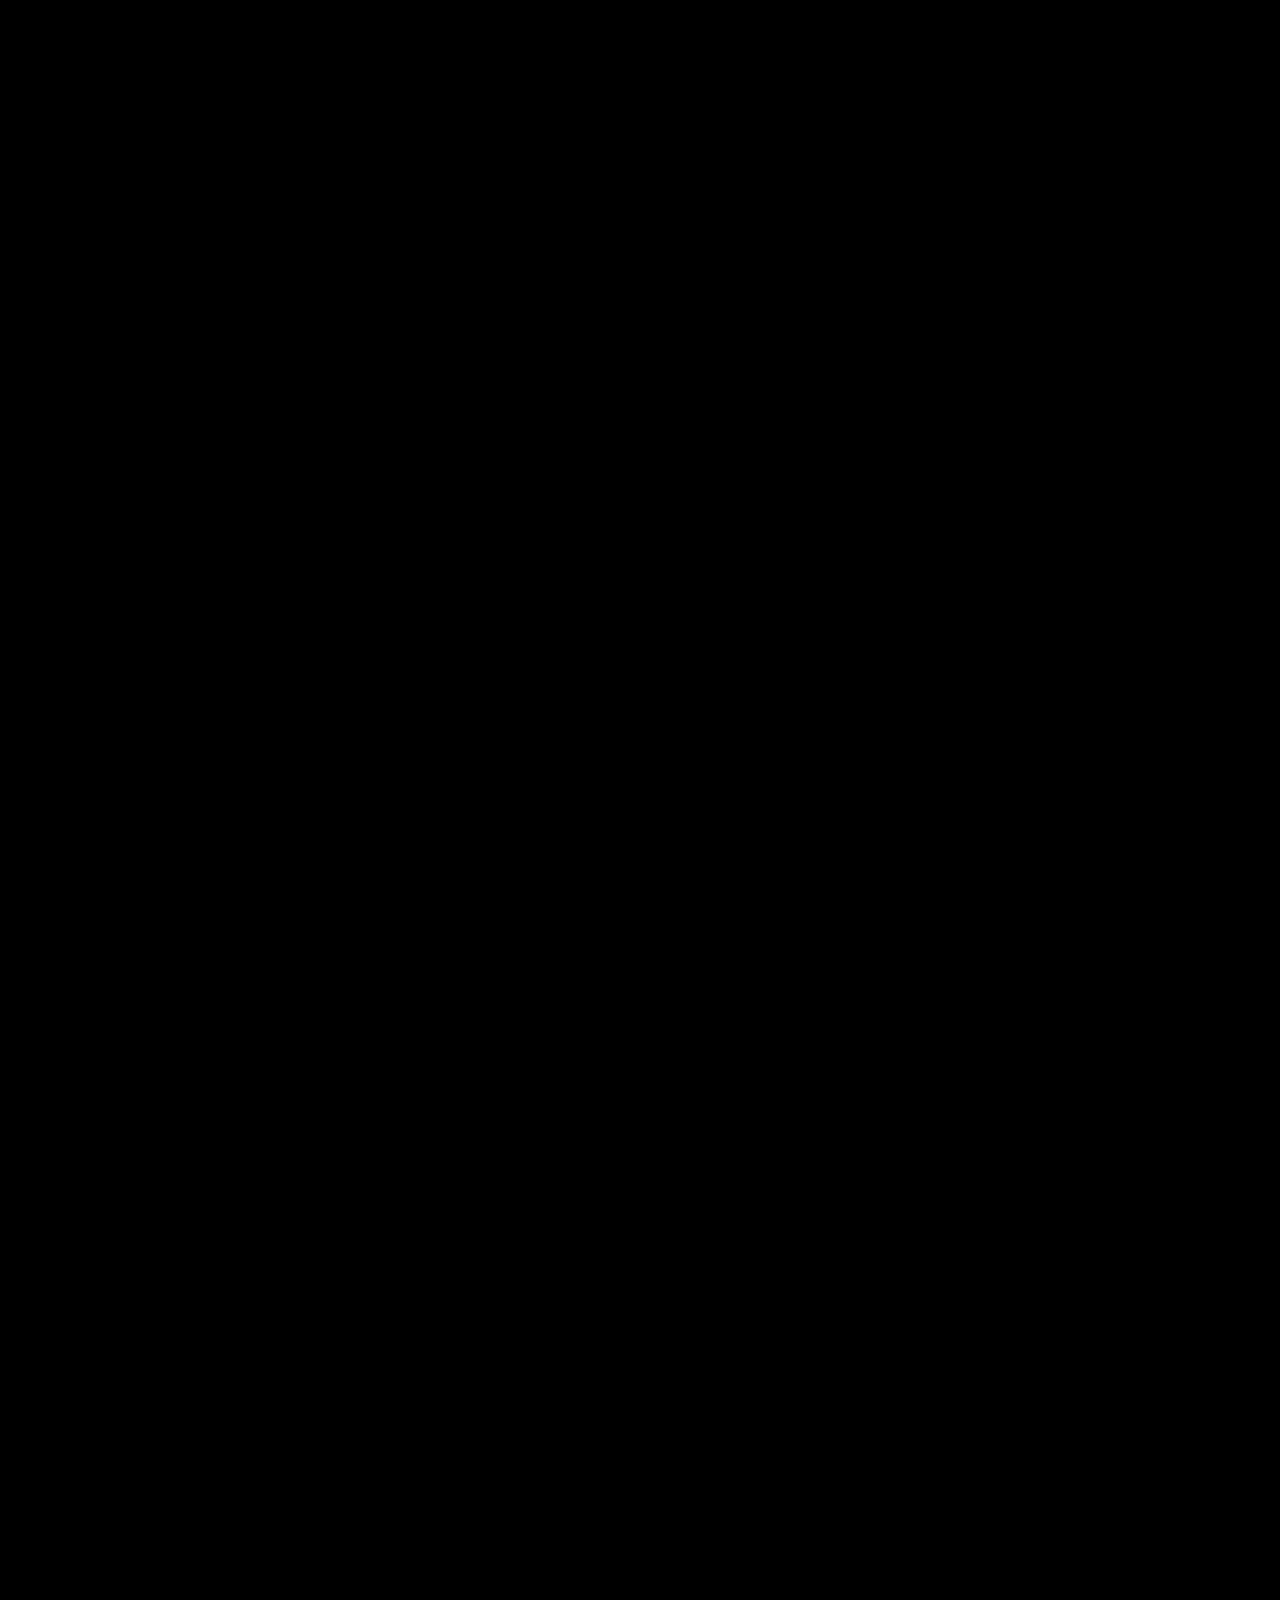
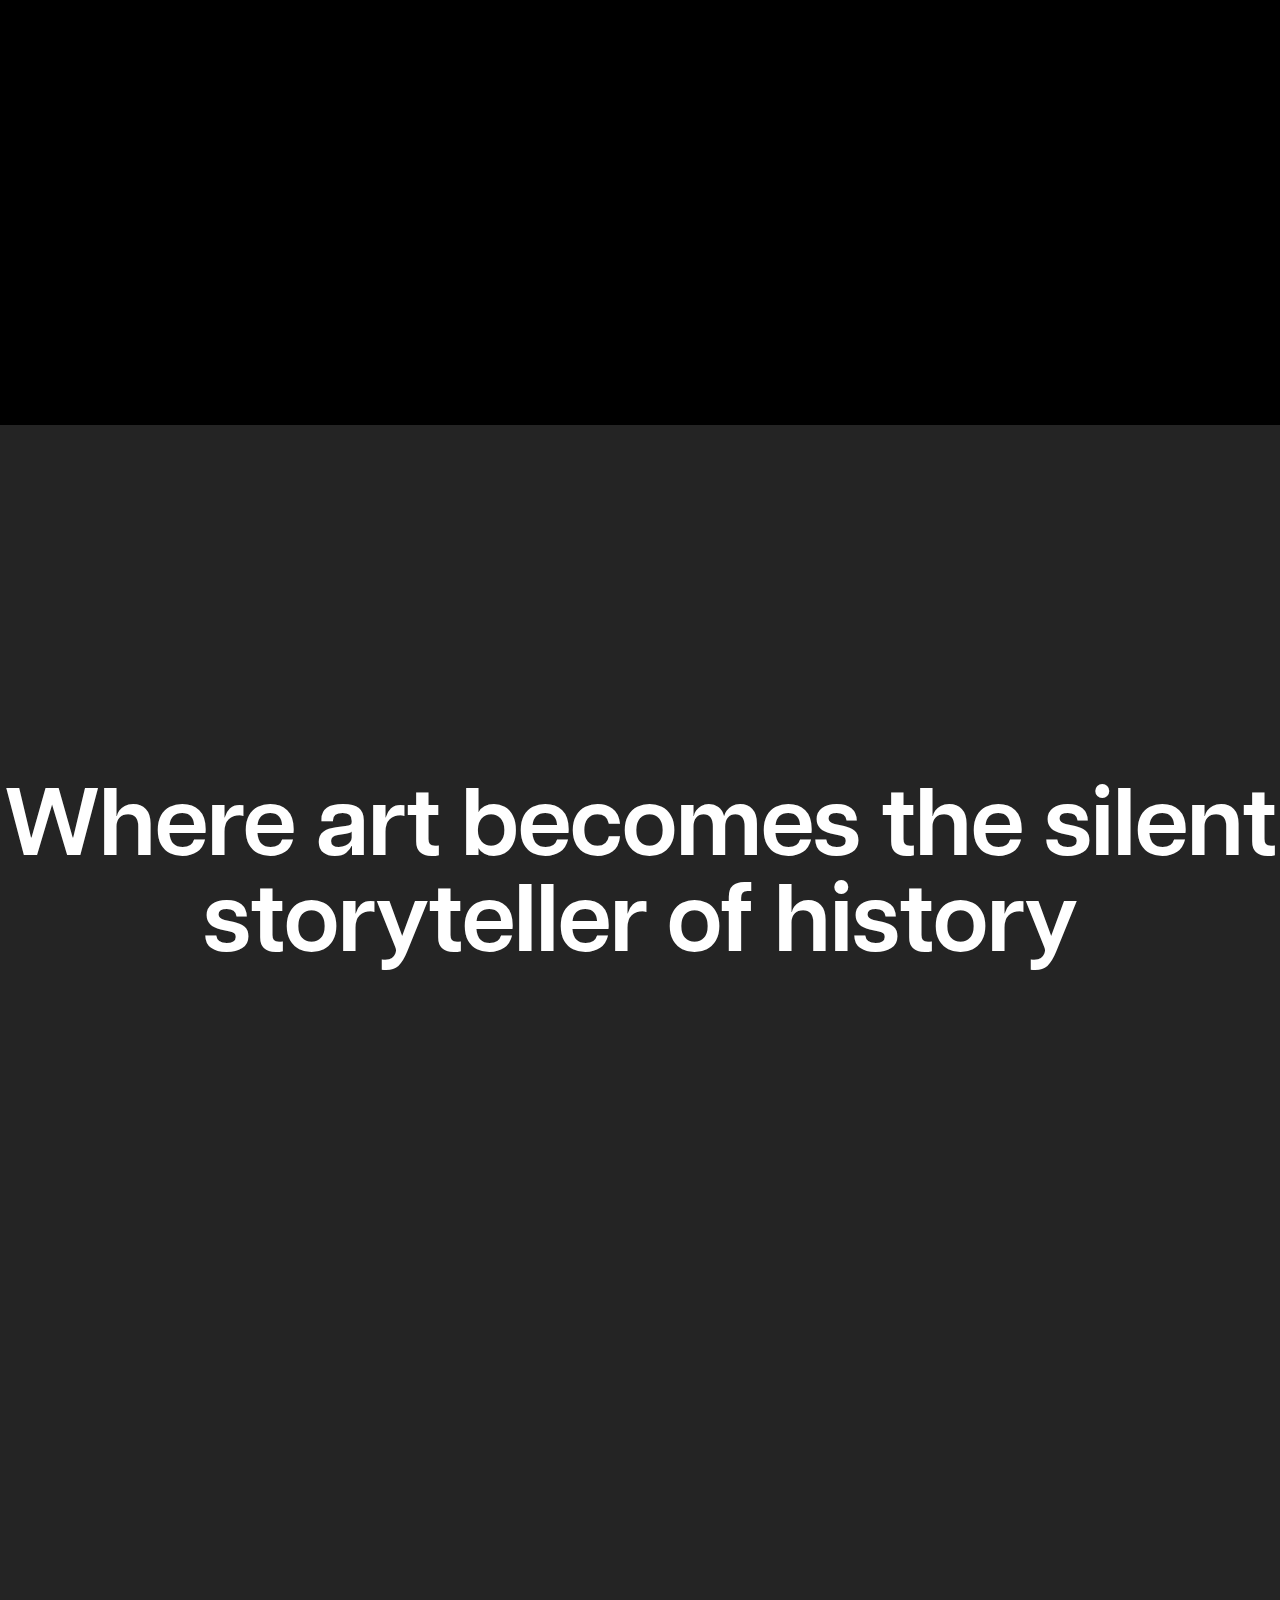
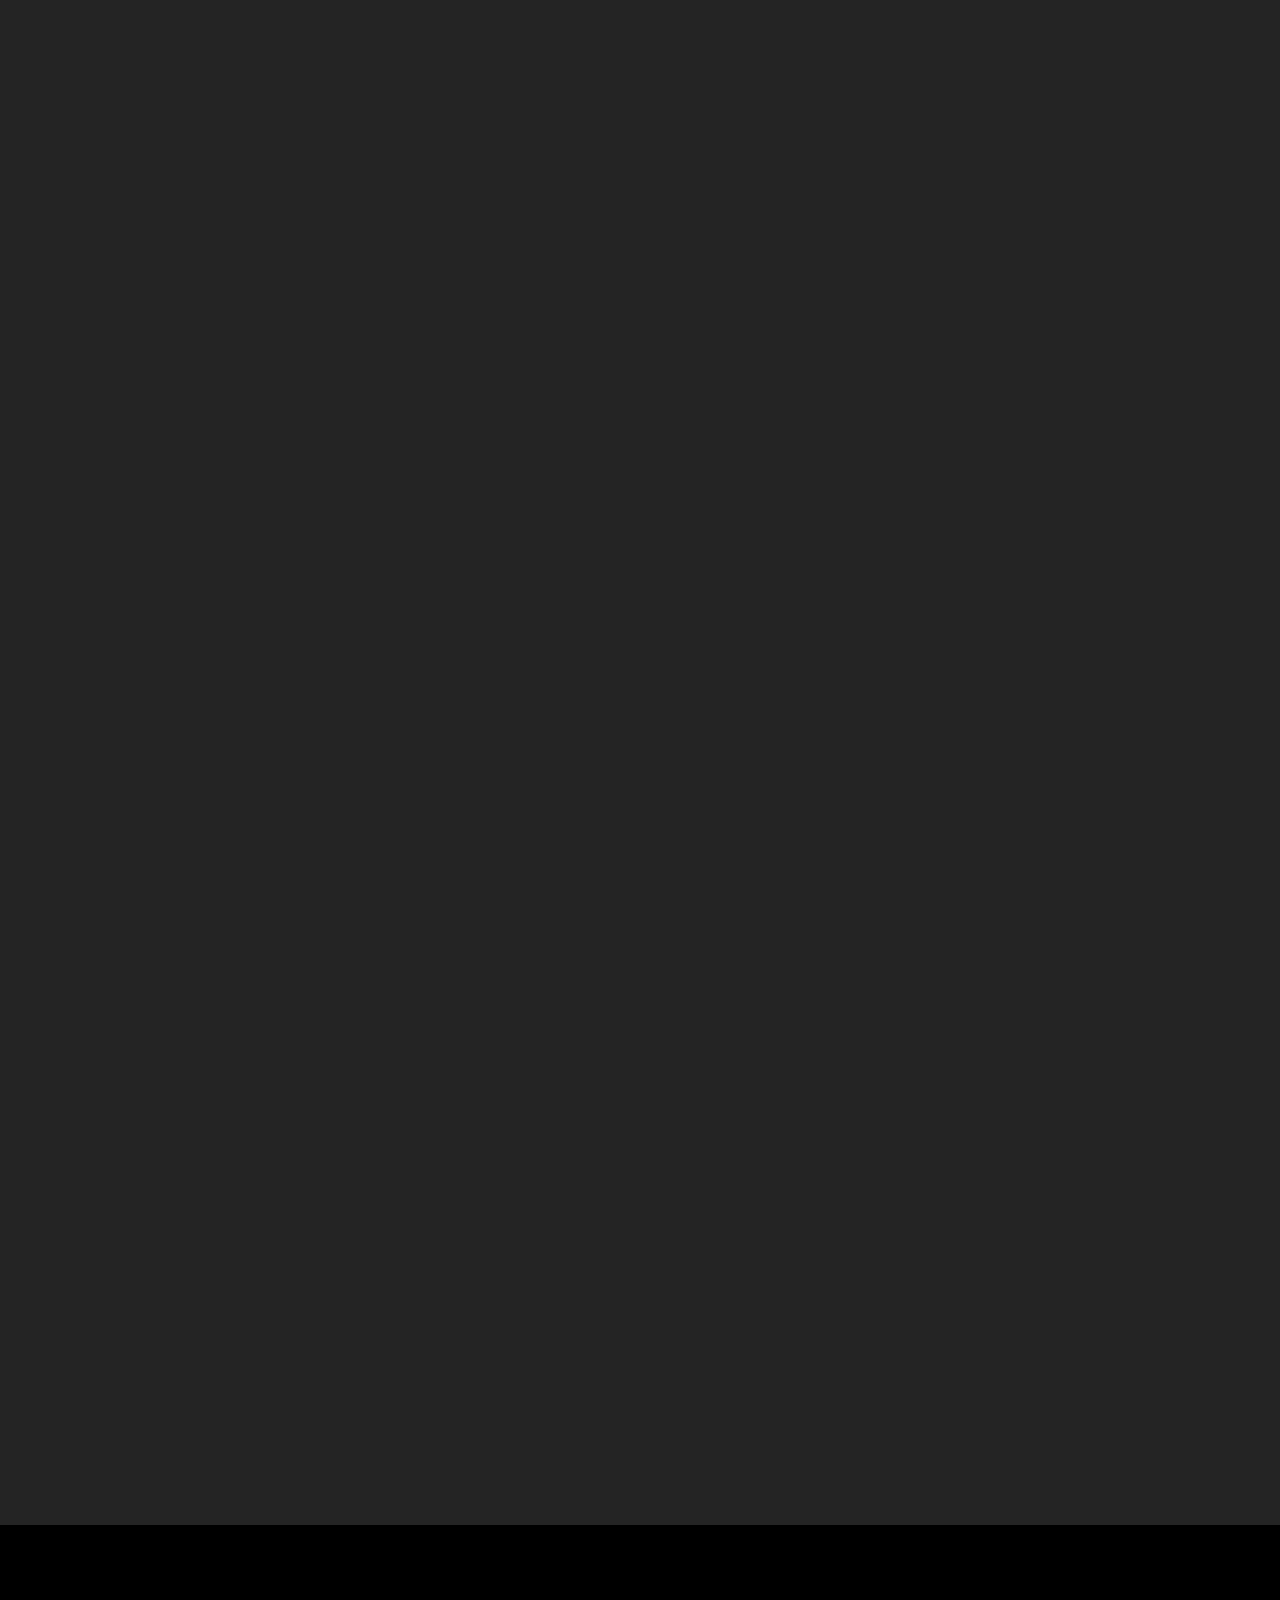
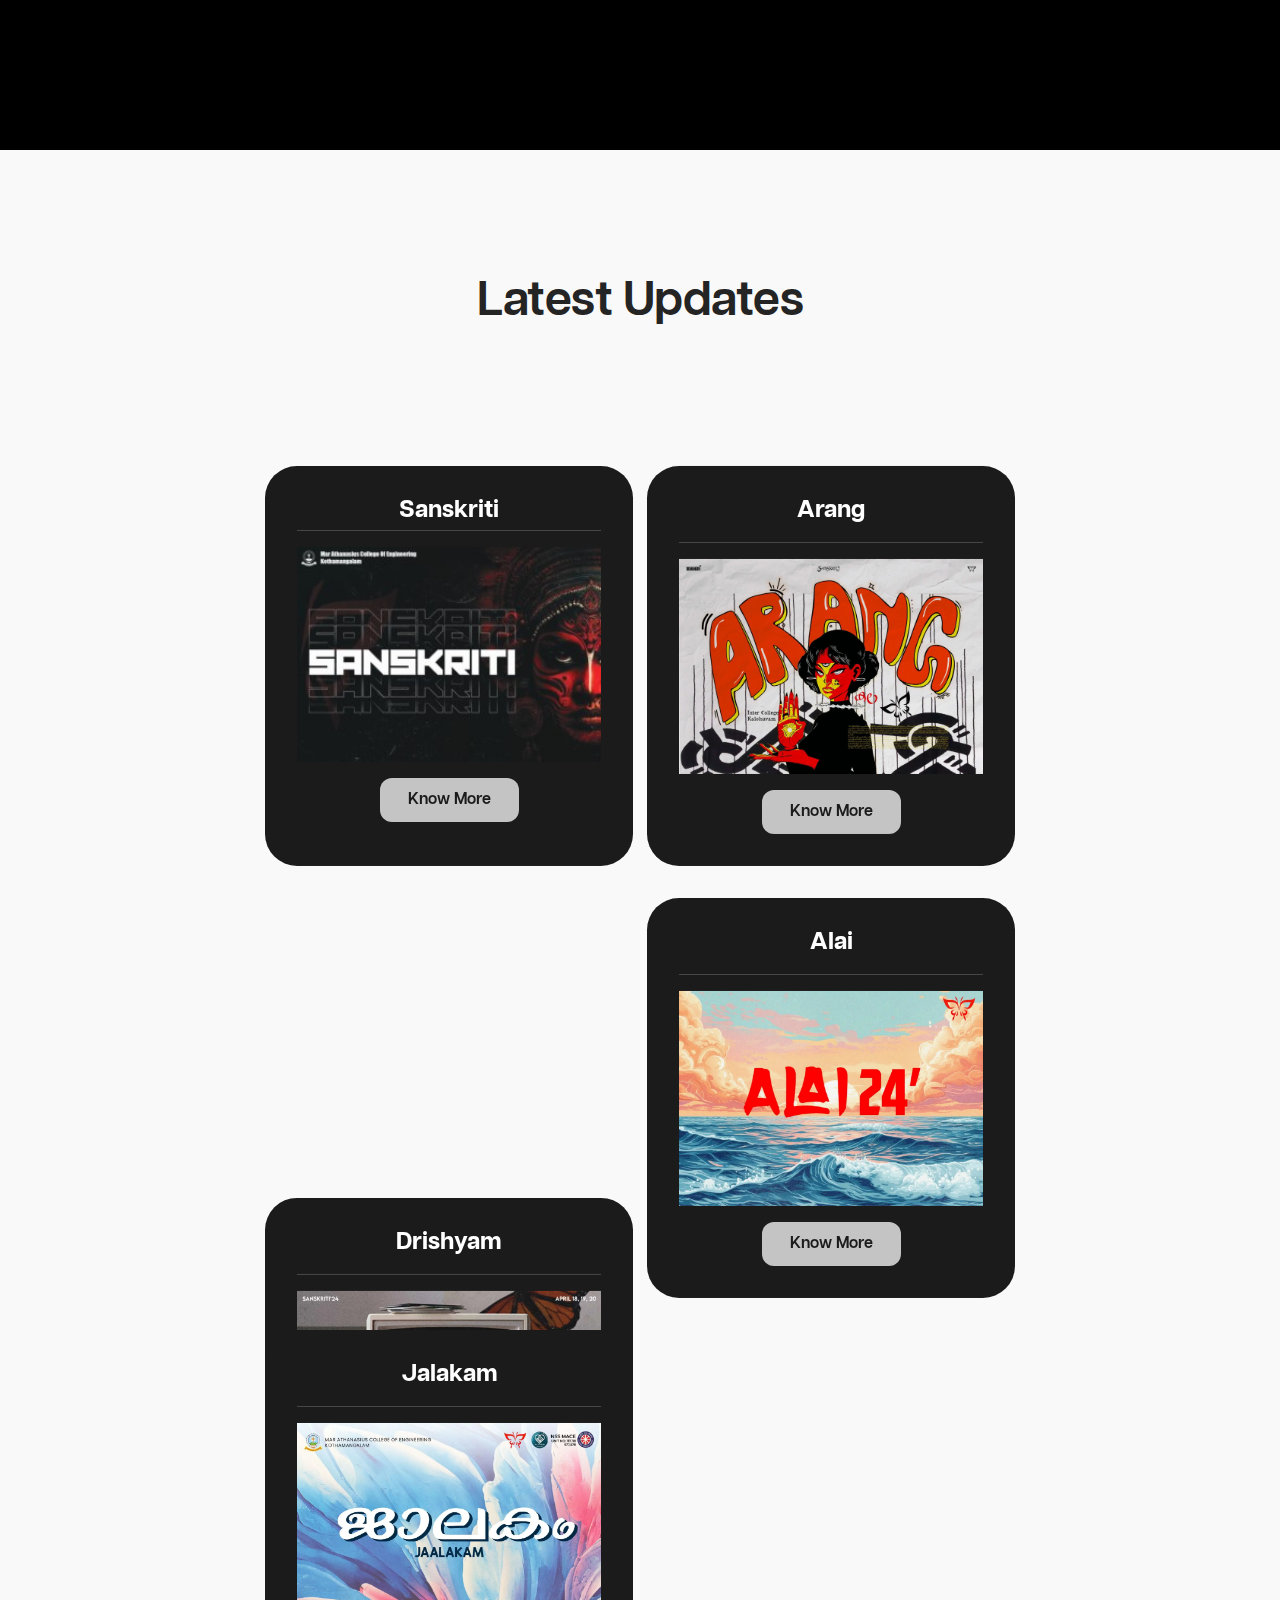
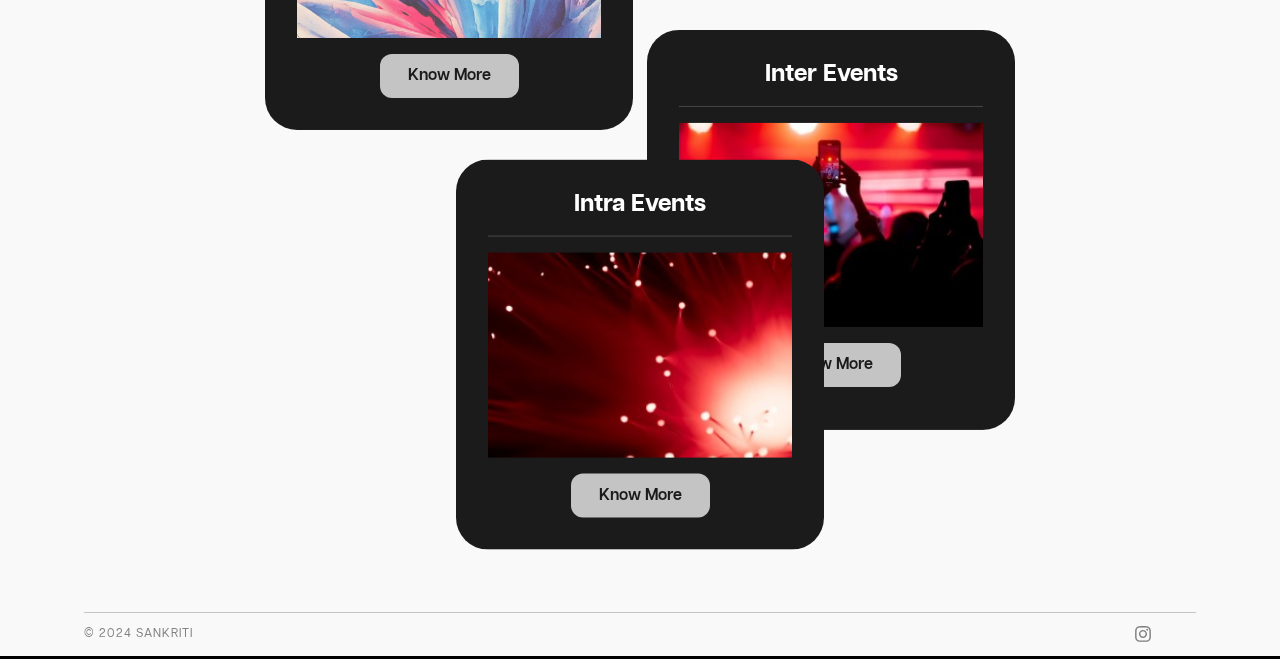
==== commit b3259974: "clean href links" ====
--- a/index.html
+++ b/index.html
@@ -29,15 +29,15 @@
 Open Global Menu</button>
  <ul class="navigation__list" id="navigation__list">
  <li class="navigation__list__item">
-<a class="navigation__list__link" href="events/index.html">
+<a class="navigation__list__link" href="events/">
 About</a>
 </li>
 <li class="navigation__list__item">
-<a class="navigation__list__link" href="events/index.html#events">
+<a class="navigation__list__link" href="events/#events">
 Events</a>
 </li>
 <li class="navigation__list__item">
-<a class="navigation__list__link" href="events/index.html#footer">
+<a class="navigation__list__link" href="events/#footer">
 Contact</a>
 </li>
 </ul>
@@ -286,7 +286,7 @@
  <p tabindex="-1" data-focus="25">
     Embrace the spirit of Sanskriti'24</p>
 <div class="contact--cta">
-<a href="events/index.html">
+<a href="events/">
 Explore Events</a>
 </div>
 </div>
@@ -303,7 +303,7 @@
     Sanskriti</h3>
  <hr>
  <img src="images/sans.jpg" style="height: auto; width: 19rem;;"><br>
-       <a href="events/index.html">
+       <a href="events/">
            Know More
            </a>
 </article>
@@ -317,7 +317,7 @@
    </span>
     <hr>
     <img src="events/images/arang/arang.webp" style="height: auto; width: 19rem;"><br>
-       <a href="events/index.html#arang">
+       <a href="events/#arang">
            Know More
            </a>
     </article>
@@ -331,7 +331,7 @@
 </span>
  <hr>
  <img src="events/images/drishyam.webp" style="height: auto; width: 19rem;"><br>
-    <a href="events/index.html#drishyam">
+    <a href="events/#drishyam">
         Know More
         </a>
  </article>
@@ -345,7 +345,7 @@
        </span>
         <hr>
         <img src="events/images/alai.webp" style="height: auto; width: 19rem;"><br>
-           <a href="events/index.html#alai">
+           <a href="events/#alai">
                Know More
                </a>
         </article>
@@ -358,7 +358,7 @@
           </span>
            <hr>
            <img src="events/images/jaalakam.webp" style="height: auto; width: 19rem;"><br>
-              <a href="events/index.html#jalakam">
+              <a href="events/#jalakam">
                   Know More
                   </a>
            </article>
@@ -371,7 +371,7 @@
            </span>
             <hr>
             <img src="events/images/inter - Copy - Copy.jpg" style="height: auto; width: 19rem;;"><br>
-               <a href="events/index.html#inter">
+               <a href="events/#inter">
                    Know More
                    </a>
             </article>
@@ -384,7 +384,7 @@
                </span>
                 <hr>
                 <img src="events/images/other.jpg" style="height: auto; width: 19rem;;"><br>
-                   <a href="events/index.html#intra">
+                   <a href="events/#intra">
                        Know More
                        </a>
                 </article>
